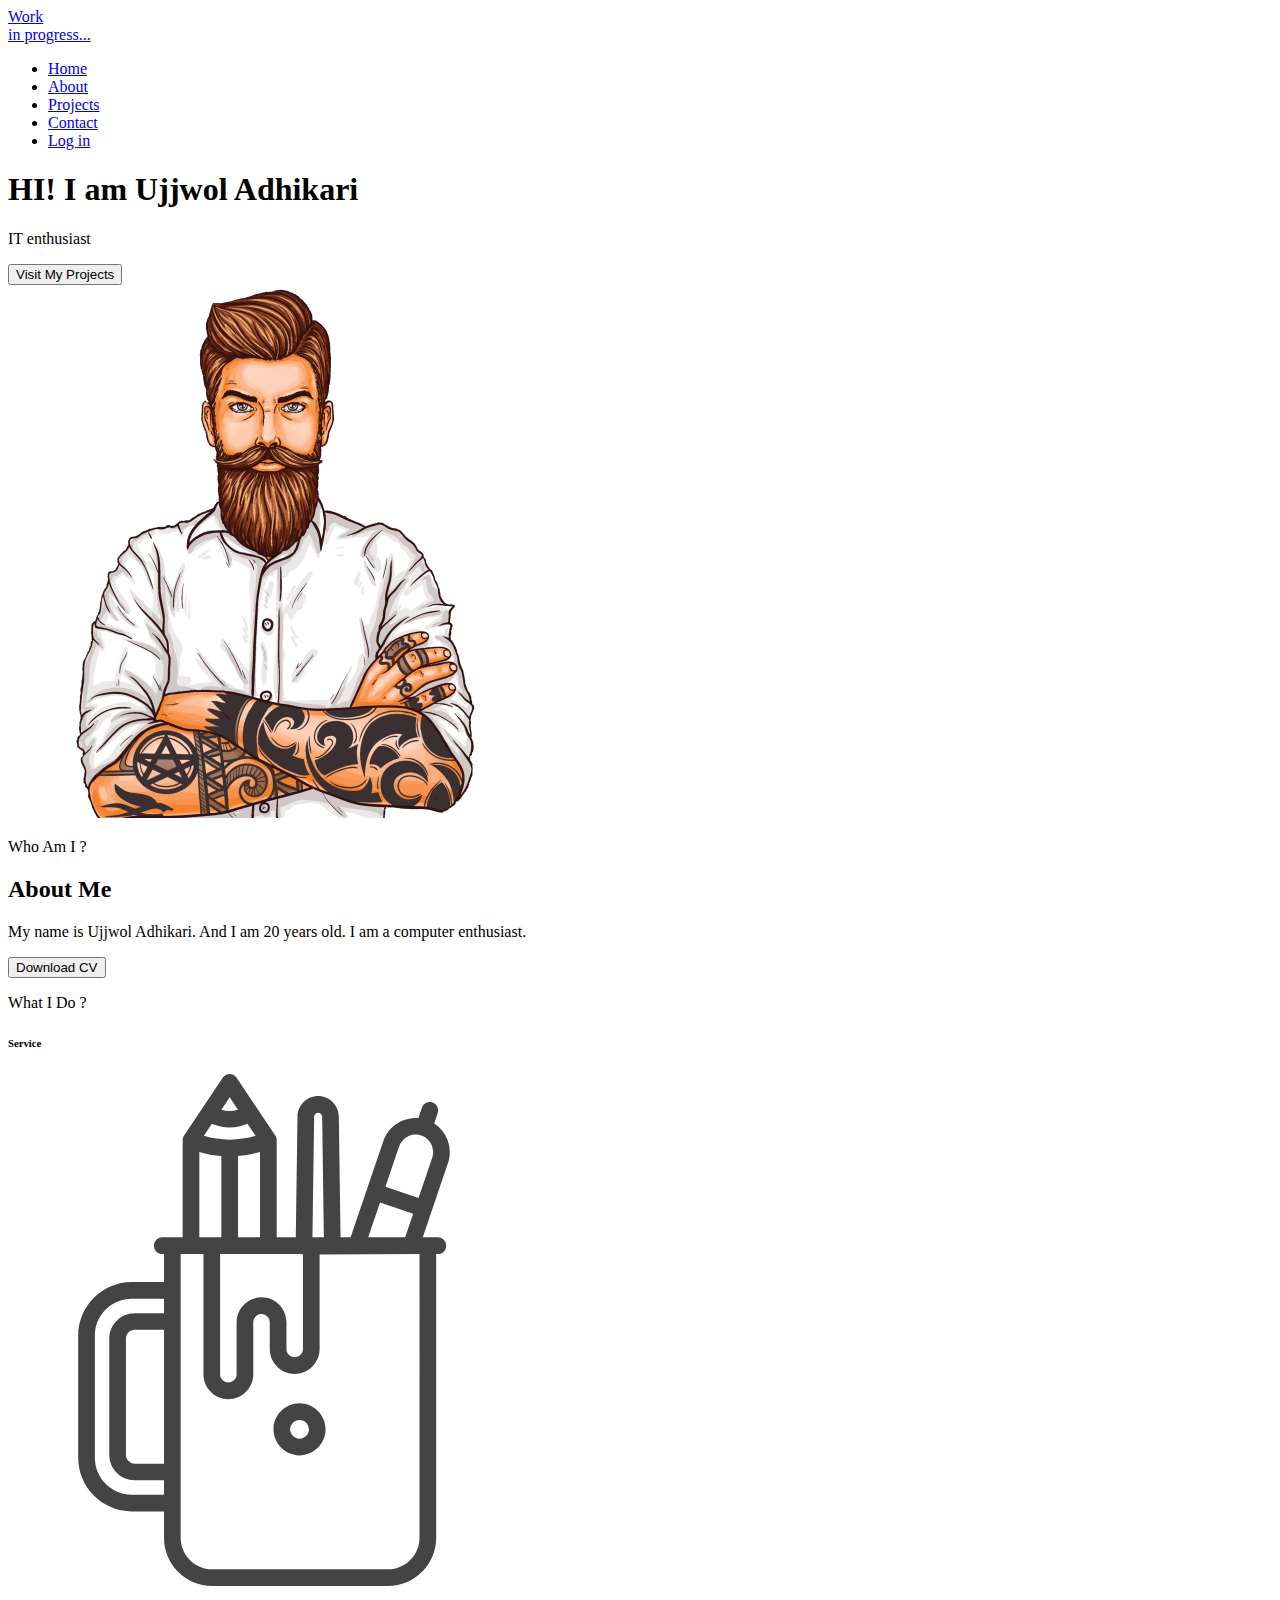
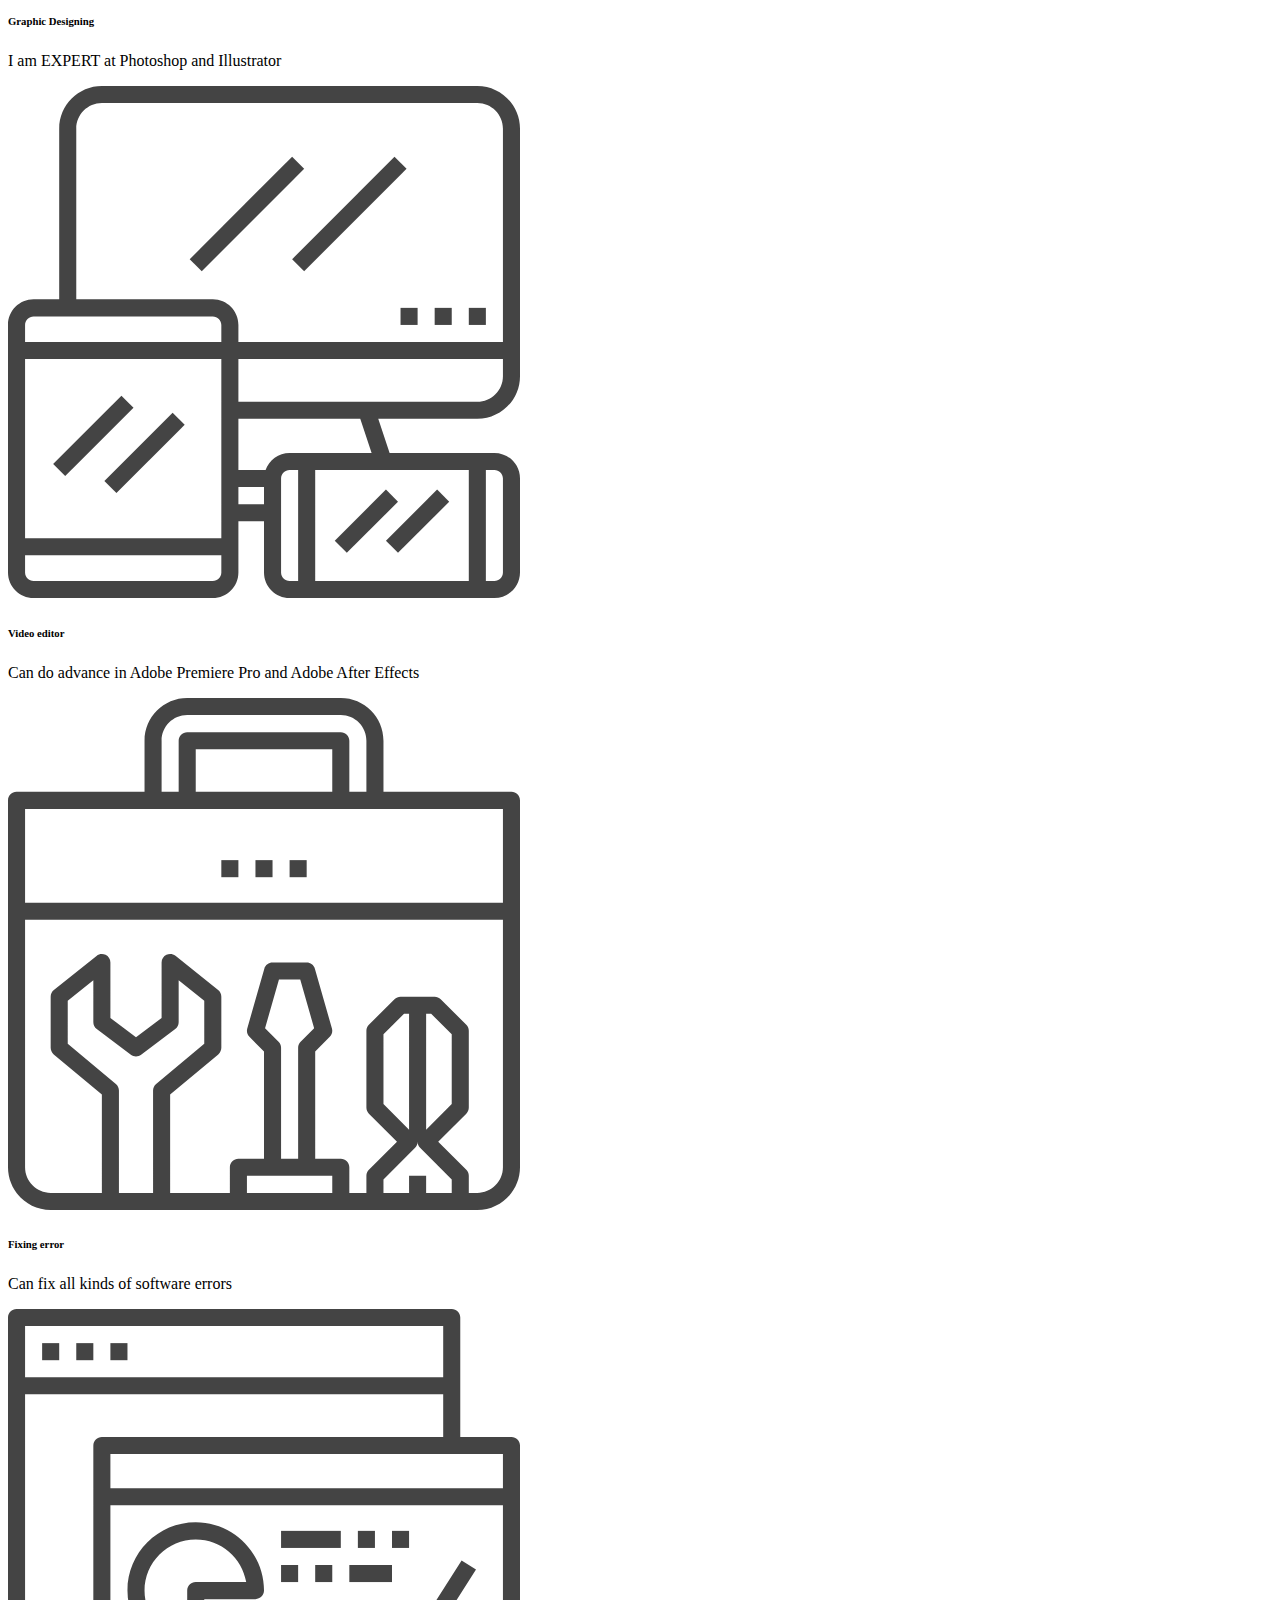
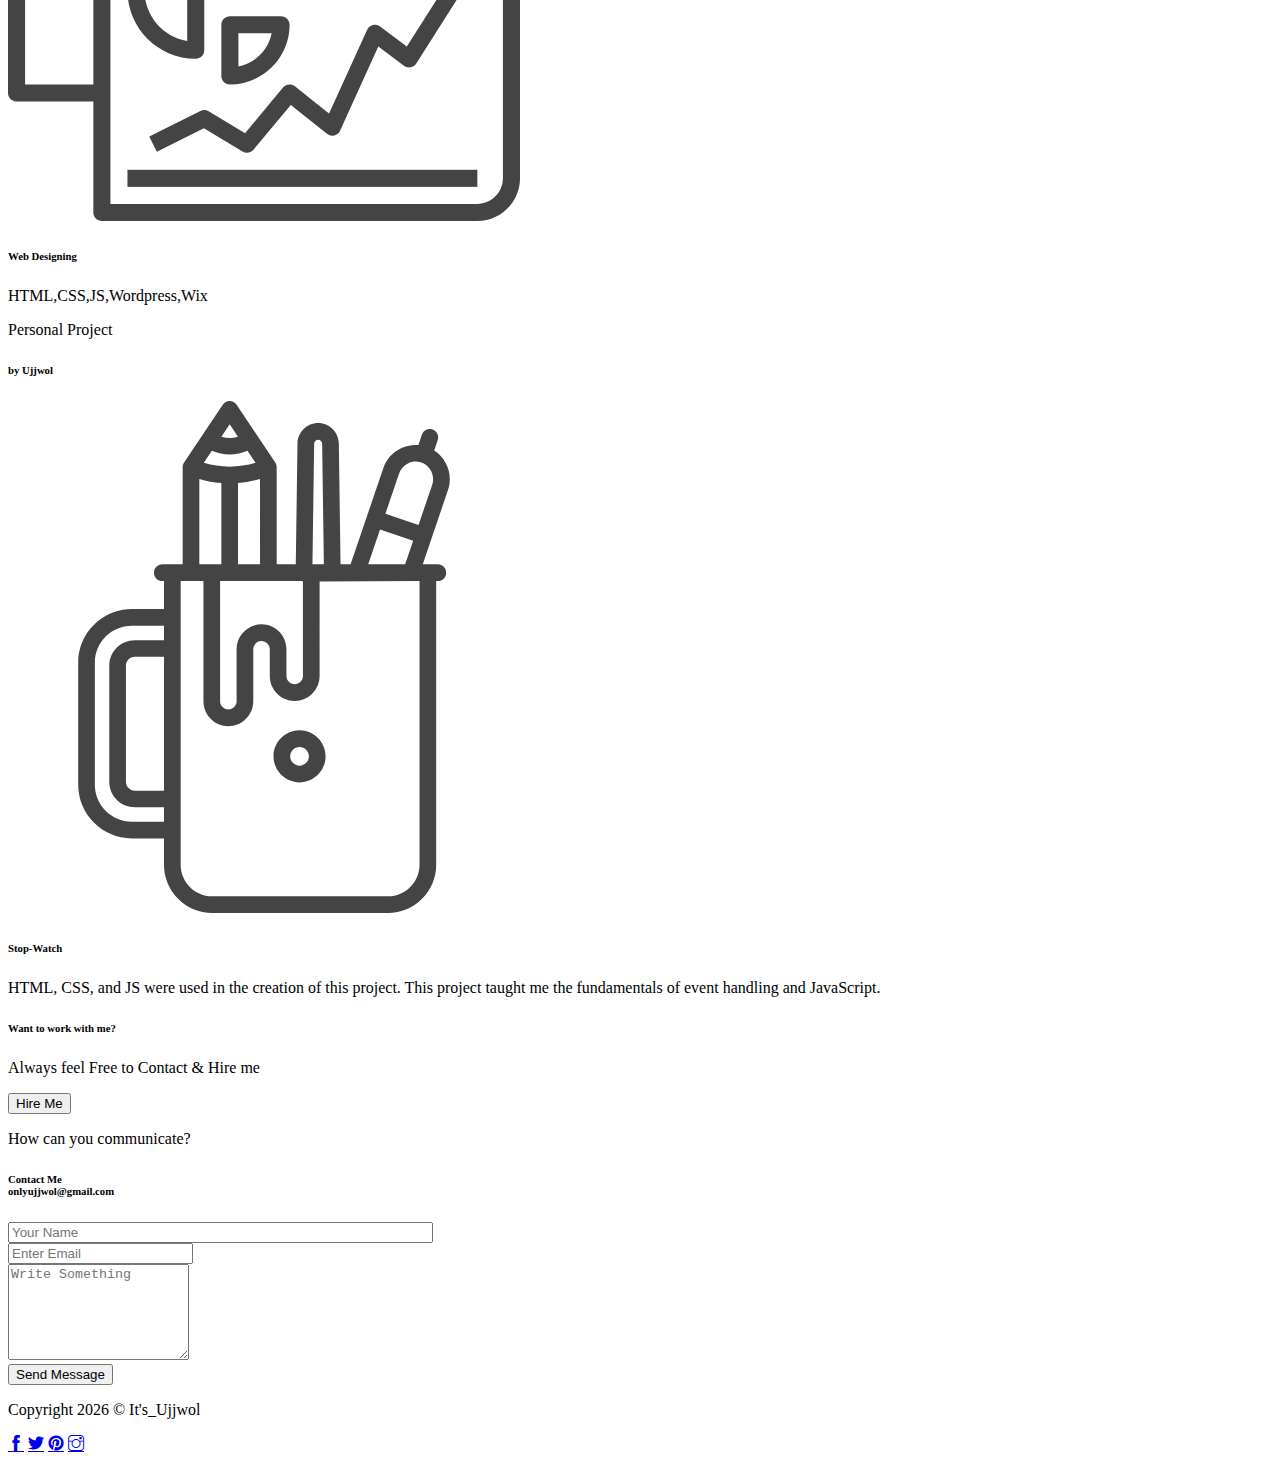
==== index.html @ f2ad693c "Update index.html" ====
<!DOCTYPE html>
<html lang="en">
<head>
	<meta charset="utf-8">
    <meta name="viewport" content="width=device-width, initial-scale=1, shrink-to-fit=no">
    <meta name="description" content="Ujjwol landing page.">
    <meta name="author" content="Devcrud">
	<link rel="icon" href="logo in round.png" type="image/icon type">

    <title>Ujjwol</title>
    <!-- font icons -->
    <link rel="stylesheet" href="assets/vendors/themify-icons/css/themify-icons.css"> 
    <!-- Bootstrap + Meyawo main styles -->
	<link rel="stylesheet" href="meyawo.css">
</head>
<body data-spy="scroll" data-target=".navbar" data-offset="40" id="home">

    <!-- Page Navbar -->
    <nav class="custom-navbar" data-spy="affix" data-offset-top="20">
        <div class="container">
            <a class="logo" href="#">Work <br>in progress...</a>         
            <ul class="nav">
                <li class="item">
                    <a class="link" href="#home">Home</a>
                </li>
                <li class="item">
                    <a class="link" href="#about">About</a>
                </li>
		       <li class="item">
                    <a class="link" href="#Projects">Projects</a>
                </li>
                <li class="item">
                    <a class="link" href="#contact">Contact</a>
                <li class="item">
                       <a href="login.html">Log in</a>
		        </li>
            </ul>
            <a href="javascript:void(0)" id="nav-toggle" class="hamburger hamburger--elastic">
                <div class="hamburger-box">
                  <div class="hamburger-inner"></div>
                </div>
            </a>
        </div>          
    </nav><!-- End of Page Navbar -->

    <!-- page header -->
    <header id="home" class="header">
        <div class="overlay"></div>
        <div class="header-content container">
            <h1 class="header-title">
                <span class="up">HI!</span>
                <span class="down">I am Ujjwol Adhikari</span>
            </h1>
            <p class="header-subtitle">IT enthusiast</p>            

            <button class="btn btn-primary">Visit My Projects</button>
        </div>              
    </header><!-- end of page header -->

    <!-- about section -->
    <section class="section pt-0" id="about">
        <!-- container -->
        <div class="container text-center">
            <!-- about wrapper -->
            <div class="about">
                <div class="about-img-holder">
                    <img src="assets/imgs/man.png" class="about-img" alt="Ujjwol">
                </div>
                <div class="about-caption">
                    <p class="section-subtitle">Who Am I ?</p>
                    <h2 class="section-title mb-3">About Me</h2>
                    <p>
                        My name is Ujjwol Adhikari. And I am 20 years old. I am a computer enthusiast.
                    </p>
			<a href="/cv.pdf" download> 
         <button class="btn-rounded btn btn-outline-primary mt-4"> 
              Download CV 
              </button> 
                </a> 
		</div>              
            </div><!-- end of about wrapper -->
        </div><!-- end of container -->
    </section> <!-- end of about section -->

    <!-- service section -->
    <section class="section" id="service">
        <div class="container text-center">
            <p class="section-subtitle">What I Do ?</p>
            <h6 class="section-title mb-6">Service</h6>
            <!-- row -->
            <div class="row">
                <div class="col-md-6 col-lg-3">
                    <div class="service-card">
                        <div class="body">
                            <img src="assets/imgs/pencil-case.svg" alt="Ujjwol" class="icon">
                            <h6 class="title">Graphic Designing</h6>
                            <p class="subtitle">I am EXPERT at Photoshop and Illustrator</p>
                        </div>
                    </div>
                </div>
                <div class="col-md-6 col-lg-3">
                    <div class="service-card">
                        <div class="body">
                            <img src="assets/imgs/responsive.svg" alt="Ujjwol" class="icon">
                            <h6 class="title">Video editor</h6>
                            <p class="subtitle">Can do advance in Adobe Premiere Pro and Adobe After Effects</p>
                        </div>
                    </div>
                </div>
                <div class="col-md-6 col-lg-3">
                    <div class="service-card">
                        <div class="body">
                            <img src="assets/imgs/toolbox.svg" alt="Ujjwol" class="icon">
                            <h6 class="title">Fixing error</h6>
                            <p class="subtitle">Can fix all kinds of software errors    </p>
                        </div>
                    </div>
                </div>
                <div class="col-md-6 col-lg-3">
                    <div class="service-card">
                        <div class="body">
                            <img src="assets/imgs/analytics.svg" alt="Ujjwol" class="icon">
                            <h6 class="title">Web Designing</h6>
                            <p class="subtitle">HTML,CSS,JS,Wordpress,Wix</p>
                        </div>
                    </div>
                </div>
            </div><!-- end of row -->
        </div>
    </section><!-- end of service section -->
    
    <!-- Project section -->
    <section class="section" id="service">
        <div class="container text-center">
            <p class="section-subtitle">Personal Project</p>
            <h6 class="section-title mb-6">by Ujjwol</h6>
            <!-- row -->
            <div class="row">
                <div class="col-md-6 col-lg-3">
                    <div class="service-card">
                        <div class="body">
                            <img src="assets/imgs/pencil-case.svg" alt="Ujjwol" class="icon">
                            <h6 class="title">Stop-Watch</h6>
                            <p class="subtitle">HTML, CSS, and JS were used in the creation of this project. This project taught me the fundamentals of event handling and JavaScript.</p>
                        </div>
                    </div>
                </div>
            </div><!-- end of row -->
        </div>
    </section><!-- end of service section -->
    


    <!-- section -->
    <section class="section-sm bg-primary">
        <!-- container -->
        <div class="container text-center text-sm-left">
            <!-- row -->
            <div class="row align-items-center">
                <div class="col-sm offset-md-1 mb-4 mb-md-0">
                    <h6 class="title text-light">Want to work with me?</h6>
                    <p class="m-0 text-light">Always feel Free to Contact & Hire me</p>
                </div>
                <div class="col-sm offset-sm-2 offset-md-3">
                    <button class="btn btn-lg my-font btn-light rounded">Hire Me</button>
                </div>
            </div> <!-- end of row -->
        </div> <!-- end of container -->
    </section> <!-- end of section -->

    <!-- contact section -->
    <section class="section" id="contact">
        <div class="container text-center">
            <p class="section-subtitle">How can you communicate?</p>
            <h6 class="section-title mb-5">Contact Me <br>onlyujjwol@gmail.com</h6>
            <!-- contact form -->
            <form action="" class="contact-form col-md-10 col-lg-8 m-auto">
                <div class="form-row">
                    <div class="form-group col-sm-6">
                        <input type="text" size="50" class="form-control" placeholder="Your Name" required>                 
                    </div>
                    <div class="form-group col-sm-6">
                        <input type="email" class="form-control" placeholder="Enter Email"requried>                 
                    </div>
                    <div class="form-group col-sm-12">
                        <textarea name="comment" id="comment" rows="6"   class="form-control" placeholder="Write Something"></textarea>
                    </div>
                    <div class="form-group col-sm-12 mt-3">
                        <input type="submit" value="Send Message" class="btn btn-outline-primary rounded">                  
                    </div>
                </div>  
            </form><!-- end of contact form -->
        </div><!-- end of container -->
    </section><!-- end of contact section -->

    <!-- footer -->
    <div class="container">
        <footer class="footer">       
            <p class="mb-0">Copyright <script>document.write(new Date().getFullYear())</script> &copy; <a>It's_Ujjwol</a></p>
            <div class="social-links text-right m-auto ml-sm-auto">
                <a href="https://www.facebook.com/ash.kachom.5/" class="link"><i class="ti-facebook"></i></a>
                <a href="https://twitter.com/OUjjwol" class="link"><i class="ti-twitter-alt"></i></a>
                <a href="https://www.pinterest.com/onlyujjwol/" class="link"><i class="ti-pinterest-alt"></i></a>
                <a href="https://www.instagram.com/its_ujjwol/" class="link"><i class="ti-instagram"></i></a>
            </div>
        </footer>
    </div> <!-- end of page footer -->
	
	<!-- core  -->
    <script src="assets/vendors/jquery/jquery-3.4.1.js"></script>
    <script src="assets/vendors/bootstrap/bootstrap.bundle.js"></script>

    <!-- bootstrap 3 affix -->
	<script src="assets/vendors/bootstrap/bootstrap.affix.js"></script>

    <!-- Meyawo js -->
    <script src="assets/js/meyawo.js"></script>

</body>
</html>
---- assets/vendors/themify-icons/css/themify-icons.css ----
@font-face {
	font-family: 'themify';
	src:url("../fonts/themify.eot?-fvbane");
	src:url("../fonts/themify.eot?#iefix-fvbane") format("embedded-opentype"),
		url("../fonts/themify.woff?-fvbane") format("woff"),
		url("../fonts/themify.ttf?-fvbane") format("truetype"),
		url("../fonts/themify.svg?-fvbane#themify") format("svg");
	font-weight: normal;
	font-style: normal;
}

[class^="ti-"], [class*=" ti-"] {
	font-family: 'themify';
	speak: none;
	font-style: normal;
	font-weight: normal;
	font-variant: normal;
	text-transform: none;
	line-height: 1;

	/* Better Font Rendering =========== */
	-webkit-font-smoothing: antialiased;
	-moz-osx-font-smoothing: grayscale;
}

.ti-wand:before {
	content: "\e600";
}
.ti-volume:before {
	content: "\e601";
}
.ti-user:before {
	content: "\e602";
}
.ti-unlock:before {
	content: "\e603";
}
.ti-unlink:before {
	content: "\e604";
}
.ti-trash:before {
	content: "\e605";
}
.ti-thought:before {
	content: "\e606";
}
.ti-target:before {
	content: "\e607";
}
.ti-tag:before {
	content: "\e608";
}
.ti-tablet:before {
	content: "\e609";
}
.ti-star:before {
	content: "\e60a";
}
.ti-spray:before {
	content: "\e60b";
}
.ti-signal:before {
	content: "\e60c";
}
.ti-shopping-cart:before {
	content: "\e60d";
}
.ti-shopping-cart-full:before {
	content: "\e60e";
}
.ti-settings:before {
	content: "\e60f";
}
.ti-search:before {
	content: "\e610";
}
.ti-zoom-in:before {
	content: "\e611";
}
.ti-zoom-out:before {
	content: "\e612";
}
.ti-cut:before {
	content: "\e613";
}
.ti-ruler:before {
	content: "\e614";
}
.ti-ruler-pencil:before {
	content: "\e615";
}
.ti-ruler-alt:before {
	content: "\e616";
}
.ti-bookmark:before {
	content: "\e617";
}
.ti-bookmark-alt:before {
	content: "\e618";
}
.ti-reload:before {
	content: "\e619";
}
.ti-plus:before {
	content: "\e61a";
}
.ti-pin:before {
	content: "\e61b";
}
.ti-pencil:before {
	content: "\e61c";
}
.ti-pencil-alt:before {
	content: "\e61d";
}
.ti-paint-roller:before {
	content: "\e61e";
}
.ti-paint-bucket:before {
	content: "\e61f";
}
.ti-na:before {
	content: "\e620";
}
.ti-mobile:before {
	content: "\e621";
}
.ti-minus:before {
	content: "\e622";
}
.ti-medall:before {
	content: "\e623";
}
.ti-medall-alt:before {
	content: "\e624";
}
.ti-marker:before {
	content: "\e625";
}
.ti-marker-alt:before {
	content: "\e626";
}
.ti-arrow-up:before {
	content: "\e627";
}
.ti-arrow-right:before {
	content: "\e628";
}
.ti-arrow-left:before {
	content: "\e629";
}
.ti-arrow-down:before {
	content: "\e62a";
}
.ti-lock:before {
	content: "\e62b";
}
.ti-location-arrow:before {
	content: "\e62c";
}
.ti-link:before {
	content: "\e62d";
}
.ti-layout:before {
	content: "\e62e";
}
.ti-layers:before {
	content: "\e62f";
}
.ti-layers-alt:before {
	content: "\e630";
}
.ti-key:before {
	content: "\e631";
}
.ti-import:before {
	content: "\e632";
}
.ti-image:before {
	content: "\e633";
}
.ti-heart:before {
	content: "\e634";
}
.ti-heart-broken:before {
	content: "\e635";
}
.ti-hand-stop:before {
	content: "\e636";
}
.ti-hand-open:before {
	content: "\e637";
}
.ti-hand-drag:before {
	content: "\e638";
}
.ti-folder:before {
	content: "\e639";
}
.ti-flag:before {
	content: "\e63a";
}
.ti-flag-alt:before {
	content: "\e63b";
}
.ti-flag-alt-2:before {
	content: "\e63c";
}
.ti-eye:before {
	content: "\e63d";
}
.ti-export:before {
	content: "\e63e";
}
.ti-exchange-vertical:before {
	content: "\e63f";
}
.ti-desktop:before {
	content: "\e640";
}
.ti-cup:before {
	content: "\e641";
}
.ti-crown:before {
	content: "\e642";
}
.ti-comments:before {
	content: "\e643";
}
.ti-comment:before {
	content: "\e644";
}
.ti-comment-alt:before {
	content: "\e645";
}
.ti-close:before {
	content: "\e646";
}
.ti-clip:before {
	content: "\e647";
}
.ti-angle-up:before {
	content: "\e648";
}
.ti-angle-right:before {
	content: "\e649";
}
.ti-angle-left:before {
	content: "\e64a";
}
.ti-angle-down:before {
	content: "\e64b";
}
.ti-check:before {
	content: "\e64c";
}
.ti-check-box:before {
	content: "\e64d";
}
.ti-camera:before {
	content: "\e64e";
}
.ti-announcement:before {
	content: "\e64f";
}
.ti-brush:before {
	content: "\e650";
}
.ti-briefcase:before {
	content: "\e651";
}
.ti-bolt:before {
	content: "\e652";
}
.ti-bolt-alt:before {
	content: "\e653";
}
.ti-blackboard:before {
	content: "\e654";
}
.ti-bag:before {
	content: "\e655";
}
.ti-move:before {
	content: "\e656";
}
.ti-arrows-vertical:before {
	content: "\e657";
}
.ti-arrows-horizontal:before {
	content: "\e658";
}
.ti-fullscreen:before {
	content: "\e659";
}
.ti-arrow-top-right:before {
	content: "\e65a";
}
.ti-arrow-top-left:before {
	content: "\e65b";
}
.ti-arrow-circle-up:before {
	content: "\e65c";
}
.ti-arrow-circle-right:before {
	content: "\e65d";
}
.ti-arrow-circle-left:before {
	content: "\e65e";
}
.ti-arrow-circle-down:before {
	content: "\e65f";
}
.ti-angle-double-up:before {
	content: "\e660";
}
.ti-angle-double-right:before {
	content: "\e661";
}
.ti-angle-double-left:before {
	content: "\e662";
}
.ti-angle-double-down:before {
	content: "\e663";
}
.ti-zip:before {
	content: "\e664";
}
.ti-world:before {
	content: "\e665";
}
.ti-wheelchair:before {
	content: "\e666";
}
.ti-view-list:before {
	content: "\e667";
}
.ti-view-list-alt:before {
	content: "\e668";
}
.ti-view-grid:before {
	content: "\e669";
}
.ti-uppercase:before {
	content: "\e66a";
}
.ti-upload:before {
	content: "\e66b";
}
.ti-underline:before {
	content: "\e66c";
}
.ti-truck:before {
	content: "\e66d";
}
.ti-timer:before {
	content: "\e66e";
}
.ti-ticket:before {
	content: "\e66f";
}
.ti-thumb-up:before {
	content: "\e670";
}
.ti-thumb-down:before {
	content: "\e671";
}
.ti-text:before {
	content: "\e672";
}
.ti-stats-up:before {
	content: "\e673";
}
.ti-stats-down:before {
	content: "\e674";
}
.ti-split-v:before {
	content: "\e675";
}
.ti-split-h:before {
	content: "\e676";
}
.ti-smallcap:before {
	content: "\e677";
}
.ti-shine:before {
	content: "\e678";
}
.ti-shift-right:before {
	content: "\e679";
}
.ti-shift-left:before {
	content: "\e67a";
}
.ti-shield:before {
	content: "\e67b";
}
.ti-notepad:before {
	content: "\e67c";
}
.ti-server:before {
	content: "\e67d";
}
.ti-quote-right:before {
	content: "\e67e";
}
.ti-quote-left:before {
	content: "\e67f";
}
.ti-pulse:before {
	content: "\e680";
}
.ti-printer:before {
	content: "\e681";
}
.ti-power-off:before {
	content: "\e682";
}
.ti-plug:before {
	content: "\e683";
}
.ti-pie-chart:before {
	content: "\e684";
}
.ti-paragraph:before {
	content: "\e685";
}
.ti-panel:before {
	content: "\e686";
}
.ti-package:before {
	content: "\e687";
}
.ti-music:before {
	content: "\e688";
}
.ti-music-alt:before {
	content: "\e689";
}
.ti-mouse:before {
	content: "\e68a";
}
.ti-mouse-alt:before {
	content: "\e68b";
}
.ti-money:before {
	content: "\e68c";
}
.ti-microphone:before {
	content: "\e68d";
}
.ti-menu:before {
	content: "\e68e";
}
.ti-menu-alt:before {
	content: "\e68f";
}
.ti-map:before {
	content: "\e690";
}
.ti-map-alt:before {
	content: "\e691";
}
.ti-loop:before {
	content: "\e692";
}
.ti-location-pin:before {
	content: "\e693";
}
.ti-list:before {
	content: "\e694";
}
.ti-light-bulb:before {
	content: "\e695";
}
.ti-Italic:before {
	content: "\e696";
}
.ti-info:before {
	content: "\e697";
}
.ti-infinite:before {
	content: "\e698";
}
.ti-id-badge:before {
	content: "\e699";
}
.ti-hummer:before {
	content: "\e69a";
}
.ti-home:before {
	content: "\e69b";
}
.ti-help:before {
	content: "\e69c";
}
.ti-headphone:before {
	content: "\e69d";
}
.ti-harddrives:before {
	content: "\e69e";
}
.ti-harddrive:before {
	content: "\e69f";
}
.ti-gift:before {
	content: "\e6a0";
}
.ti-game:before {
	content: "\e6a1";
}
.ti-filter:before {
	content: "\e6a2";
}
.ti-files:before {
	content: "\e6a3";
}
.ti-file:before {
	content: "\e6a4";
}
.ti-eraser:before {
	content: "\e6a5";
}
.ti-envelope:before {
	content: "\e6a6";
}
.ti-download:before {
	content: "\e6a7";
}
.ti-direction:before {
	content: "\e6a8";
}
.ti-direction-alt:before {
	content: "\e6a9";
}
.ti-dashboard:before {
	content: "\e6aa";
}
.ti-control-stop:before {
	content: "\e6ab";
}
.ti-control-shuffle:before {
	content: "\e6ac";
}
.ti-control-play:before {
	content: "\e6ad";
}
.ti-control-pause:before {
	content: "\e6ae";
}
.ti-control-forward:before {
	content: "\e6af";
}
.ti-control-backward:before {
	content: "\e6b0";
}
.ti-cloud:before {
	content: "\e6b1";
}
.ti-cloud-up:before {
	content: "\e6b2";
}
.ti-cloud-down:before {
	content: "\e6b3";
}
.ti-clipboard:before {
	content: "\e6b4";
}
.ti-car:before {
	content: "\e6b5";
}
.ti-calendar:before {
	content: "\e6b6";
}
.ti-book:before {
	content: "\e6b7";
}
.ti-bell:before {
	content: "\e6b8";
}
.ti-basketball:before {
	content: "\e6b9";
}
.ti-bar-chart:before {
	content: "\e6ba";
}
.ti-bar-chart-alt:before {
	content: "\e6bb";
}
.ti-back-right:before {
	content: "\e6bc";
}
.ti-back-left:before {
	content: "\e6bd";
}
.ti-arrows-corner:before {
	content: "\e6be";
}
.ti-archive:before {
	content: "\e6bf";
}
.ti-anchor:before {
	content: "\e6c0";
}
.ti-align-right:before {
	content: "\e6c1";
}
.ti-align-left:before {
	content: "\e6c2";
}
.ti-align-justify:before {
	content: "\e6c3";
}
.ti-align-center:before {
	content: "\e6c4";
}
.ti-alert:before {
	content: "\e6c5";
}
.ti-alarm-clock:before {
	content: "\e6c6";
}
.ti-agenda:before {
	content: "\e6c7";
}
.ti-write:before {
	content: "\e6c8";
}
.ti-window:before {
	content: "\e6c9";
}
.ti-widgetized:before {
	content: "\e6ca";
}
.ti-widget:before {
	content: "\e6cb";
}
.ti-widget-alt:before {
	content: "\e6cc";
}
.ti-wallet:before {
	content: "\e6cd";
}
.ti-video-clapper:before {
	content: "\e6ce";
}
.ti-video-camera:before {
	content: "\e6cf";
}
.ti-vector:before {
	content: "\e6d0";
}
.ti-themify-logo:before {
	content: "\e6d1";
}
.ti-themify-favicon:before {
	content: "\e6d2";
}
.ti-themify-favicon-alt:before {
	content: "\e6d3";
}
.ti-support:before {
	content: "\e6d4";
}
.ti-stamp:before {
	content: "\e6d5";
}
.ti-split-v-alt:before {
	content: "\e6d6";
}
.ti-slice:before {
	content: "\e6d7";
}
.ti-shortcode:before {
	content: "\e6d8";
}
.ti-shift-right-alt:before {
	content: "\e6d9";
}
.ti-shift-left-alt:before {
	content: "\e6da";
}
.ti-ruler-alt-2:before {
	content: "\e6db";
}
.ti-receipt:before {
	content: "\e6dc";
}
.ti-pin2:before {
	content: "\e6dd";
}
.ti-pin-alt:before {
	content: "\e6de";
}
.ti-pencil-alt2:before {
	content: "\e6df";
}
.ti-palette:before {
	content: "\e6e0";
}
.ti-more:before {
	content: "\e6e1";
}
.ti-more-alt:before {
	content: "\e6e2";
}
.ti-microphone-alt:before {
	content: "\e6e3";
}
.ti-magnet:before {
	content: "\e6e4";
}
.ti-line-double:before {
	content: "\e6e5";
}
.ti-line-dotted:before {
	content: "\e6e6";
}
.ti-line-dashed:before {
	content: "\e6e7";
}
.ti-layout-width-full:before {
	content: "\e6e8";
}
.ti-layout-width-default:before {
	content: "\e6e9";
}
.ti-layout-width-default-alt:before {
	content: "\e6ea";
}
.ti-layout-tab:before {
	content: "\e6eb";
}
.ti-layout-tab-window:before {
	content: "\e6ec";
}
.ti-layout-tab-v:before {
	content: "\e6ed";
}
.ti-layout-tab-min:before {
	content: "\e6ee";
}
.ti-layout-slider:before {
	content: "\e6ef";
}
.ti-layout-slider-alt:before {
	content: "\e6f0";
}
.ti-layout-sidebar-right:before {
	content: "\e6f1";
}
.ti-layout-sidebar-none:before {
	content: "\e6f2";
}
.ti-layout-sidebar-left:before {
	content: "\e6f3";
}
.ti-layout-placeholder:before {
	content: "\e6f4";
}
.ti-layout-menu:before {
	content: "\e6f5";
}
.ti-layout-menu-v:before {
	content: "\e6f6";
}
.ti-layout-menu-separated:before {
	content: "\e6f7";
}
.ti-layout-menu-full:before {
	content: "\e6f8";
}
.ti-layout-media-right-alt:before {
	content: "\e6f9";
}
.ti-layout-media-right:before {
	content: "\e6fa";
}
.ti-layout-media-overlay:before {
	content: "\e6fb";
}
.ti-layout-media-overlay-alt:before {
	content: "\e6fc";
}
.ti-layout-media-overlay-alt-2:before {
	content: "\e6fd";
}
.ti-layout-media-left-alt:before {
	content: "\e6fe";
}
.ti-layout-media-left:before {
	content: "\e6ff";
}
.ti-layout-media-center-alt:before {
	content: "\e700";
}
.ti-layout-media-center:before {
	content: "\e701";
}
.ti-layout-list-thumb:before {
	content: "\e702";
}
.ti-layout-list-thumb-alt:before {
	content: "\e703";
}
.ti-layout-list-post:before {
	content: "\e704";
}
.ti-layout-list-large-image:before {
	content: "\e705";
}
.ti-layout-line-solid:before {
	content: "\e706";
}
.ti-layout-grid4:before {
	content: "\e707";
}
.ti-layout-grid3:before {
	content: "\e708";
}
.ti-layout-grid2:before {
	content: "\e709";
}
.ti-layout-grid2-thumb:before {
	content: "\e70a";
}
.ti-layout-cta-right:before {
	content: "\e70b";
}
.ti-layout-cta-left:before {
	content: "\e70c";
}
.ti-layout-cta-center:before {
	content: "\e70d";
}
.ti-layout-cta-btn-right:before {
	content: "\e70e";
}
.ti-layout-cta-btn-left:before {
	content: "\e70f";
}
.ti-layout-column4:before {
	content: "\e710";
}
.ti-layout-column3:before {
	content: "\e711";
}
.ti-layout-column2:before {
	content: "\e712";
}
.ti-layout-accordion-separated:before {
	content: "\e713";
}
.ti-layout-accordion-merged:before {
	content: "\e714";
}
.ti-layout-accordion-list:before {
	content: "\e715";
}
.ti-ink-pen:before {
	content: "\e716";
}
.ti-info-alt:before {
	content: "\e717";
}
.ti-help-alt:before {
	content: "\e718";
}
.ti-headphone-alt:before {
	content: "\e719";
}
.ti-hand-point-up:before {
	content: "\e71a";
}
.ti-hand-point-right:before {
	content: "\e71b";
}
.ti-hand-point-left:before {
	content: "\e71c";
}
.ti-hand-point-down:before {
	content: "\e71d";
}
.ti-gallery:before {
	content: "\e71e";
}
.ti-face-smile:before {
	content: "\e71f";
}
.ti-face-sad:before {
	content: "\e720";
}
.ti-credit-card:before {
	content: "\e721";
}
.ti-control-skip-forward:before {
	content: "\e722";
}
.ti-control-skip-backward:before {
	content: "\e723";
}
.ti-control-record:before {
	content: "\e724";
}
.ti-control-eject:before {
	content: "\e725";
}
.ti-comments-smiley:before {
	content: "\e726";
}
.ti-brush-alt:before {
	content: "\e727";
}
.ti-youtube:before {
	content: "\e728";
}
.ti-vimeo:before {
	content: "\e729";
}
.ti-twitter:before {
	content: "\e72a";
}
.ti-time:before {
	content: "\e72b";
}
.ti-tumblr:before {
	content: "\e72c";
}
.ti-skype:before {
	content: "\e72d";
}
.ti-share:before {
	content: "\e72e";
}
.ti-share-alt:before {
	content: "\e72f";
}
.ti-rocket:before {
	content: "\e730";
}
.ti-pinterest:before {
	content: "\e731";
}
.ti-new-window:before {
	content: "\e732";
}
.ti-microsoft:before {
	content: "\e733";
}
.ti-list-ol:before {
	content: "\e734";
}
.ti-linkedin:before {
	content: "\e735";
}
.ti-layout-sidebar-2:before {
	content: "\e736";
}
.ti-layout-grid4-alt:before {
	content: "\e737";
}
.ti-layout-grid3-alt:before {
	content: "\e738";
}
.ti-layout-grid2-alt:before {
	content: "\e739";
}
.ti-layout-column4-alt:before {
	content: "\e73a";
}
.ti-layout-column3-alt:before {
	content: "\e73b";
}
.ti-layout-column2-alt:before {
	content: "\e73c";
}
.ti-instagram:before {
	content: "\e73d";
}
.ti-google:before {
	content: "\e73e";
}
.ti-github:before {
	content: "\e73f";
}
.ti-flickr:before {
	content: "\e740";
}
.ti-facebook:before {
	content: "\e741";
}
.ti-dropbox:before {
	content: "\e742";
}
.ti-dribbble:before {
	content: "\e743";
}
.ti-apple:before {
	content: "\e744";
}
.ti-android:before {
	content: "\e745";
}
.ti-save:before {
	content: "\e746";
}
.ti-save-alt:before {
	content: "\e747";
}
.ti-yahoo:before {
	content: "\e748";
}
.ti-wordpress:before {
	content: "\e749";
}
.ti-vimeo-alt:before {
	content: "\e74a";
}
.ti-twitter-alt:before {
	content: "\e74b";
}
.ti-tumblr-alt:before {
	content: "\e74c";
}
.ti-trello:before {
	content: "\e74d";
}
.ti-stack-overflow:before {
	content: "\e74e";
}
.ti-soundcloud:before {
	content: "\e74f";
}
.ti-sharethis:before {
	content: "\e750";
}
.ti-sharethis-alt:before {
	content: "\e751";
}
.ti-reddit:before {
	content: "\e752";
}
.ti-pinterest-alt:before {
	content: "\e753";
}
.ti-microsoft-alt:before {
	content: "\e754";
}
.ti-linux:before {
	content: "\e755";
}
.ti-jsfiddle:before {
	content: "\e756";
}
.ti-joomla:before {
	content: "\e757";
}
.ti-html5:before {
	content: "\e758";
}
.ti-flickr-alt:before {
	content: "\e759";
}
.ti-email:before {
	content: "\e75a";
}
.ti-drupal:before {
	content: "\e75b";
}
.ti-dropbox-alt:before {
	content: "\e75c";
}
.ti-css3:before {
	content: "\e75d";
}
.ti-rss:before {
	content: "\e75e";
}
.ti-rss-alt:before {
	content: "\e75f";
}
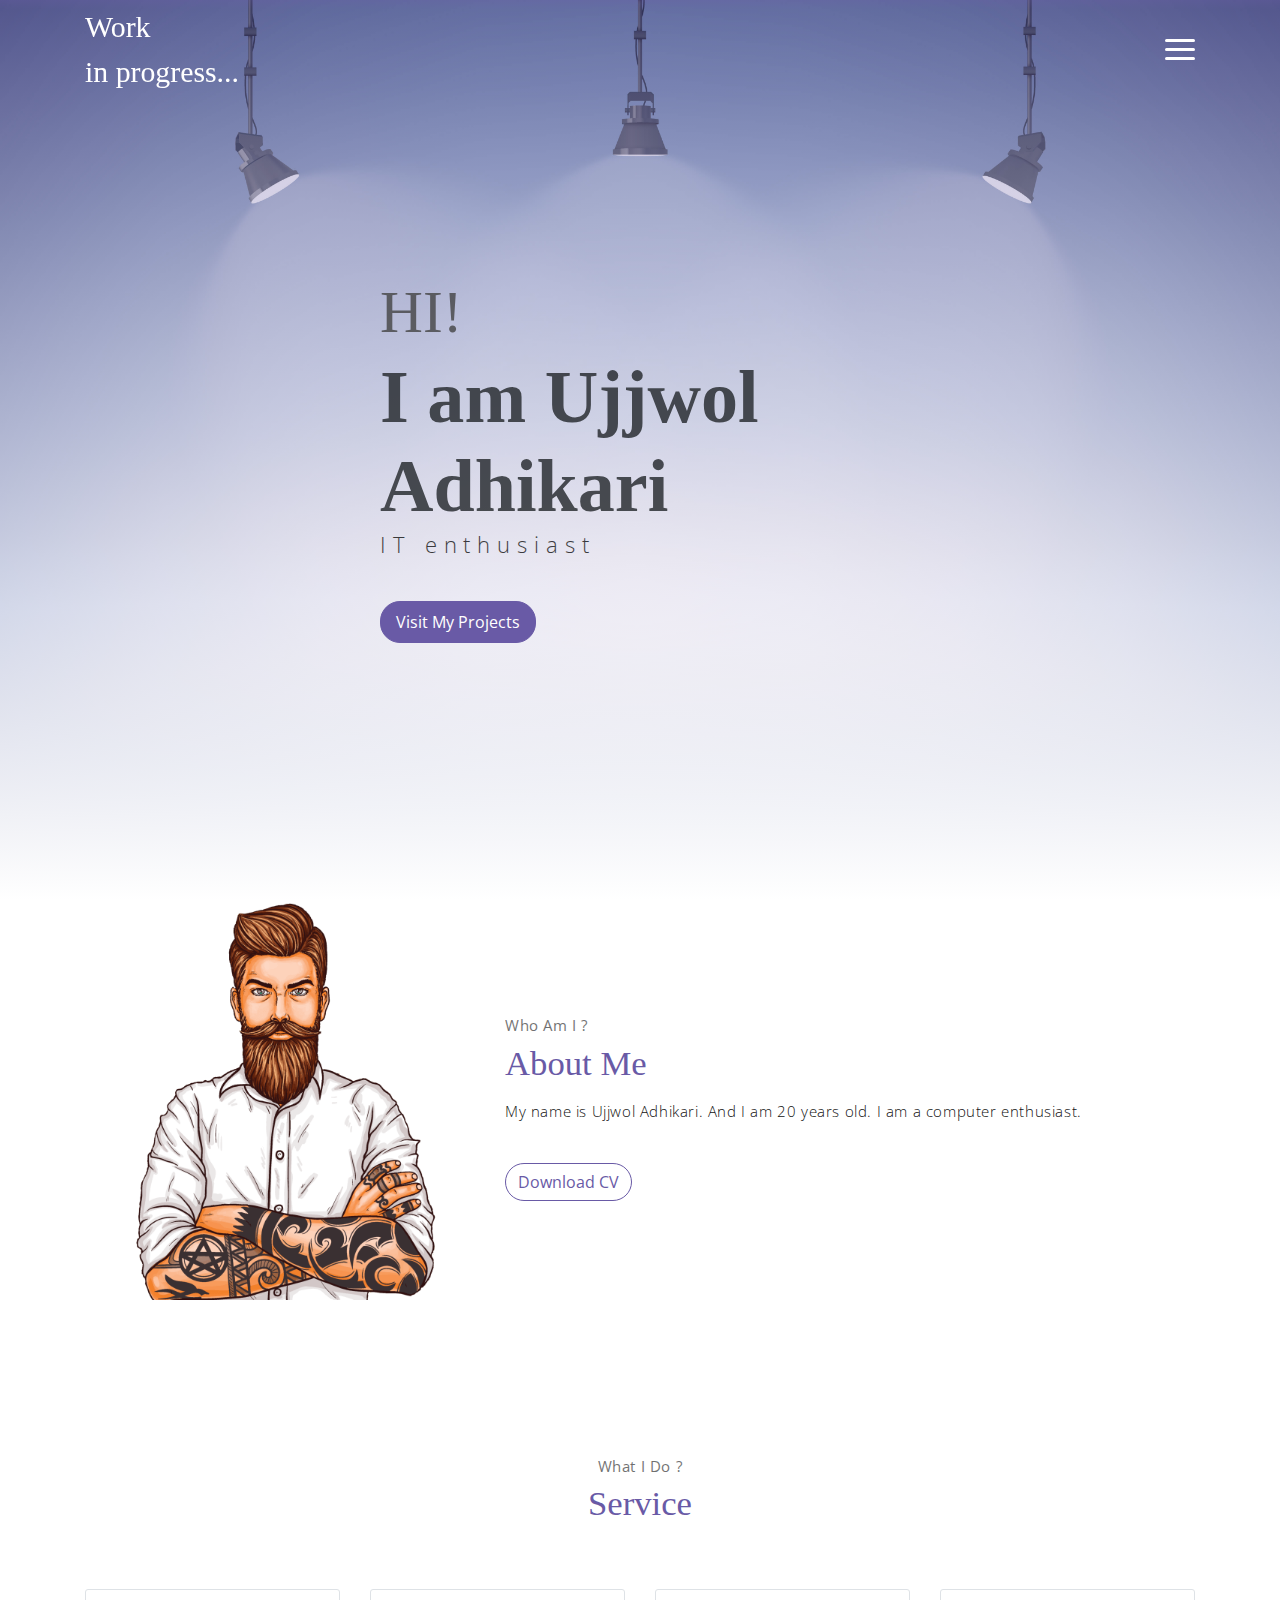
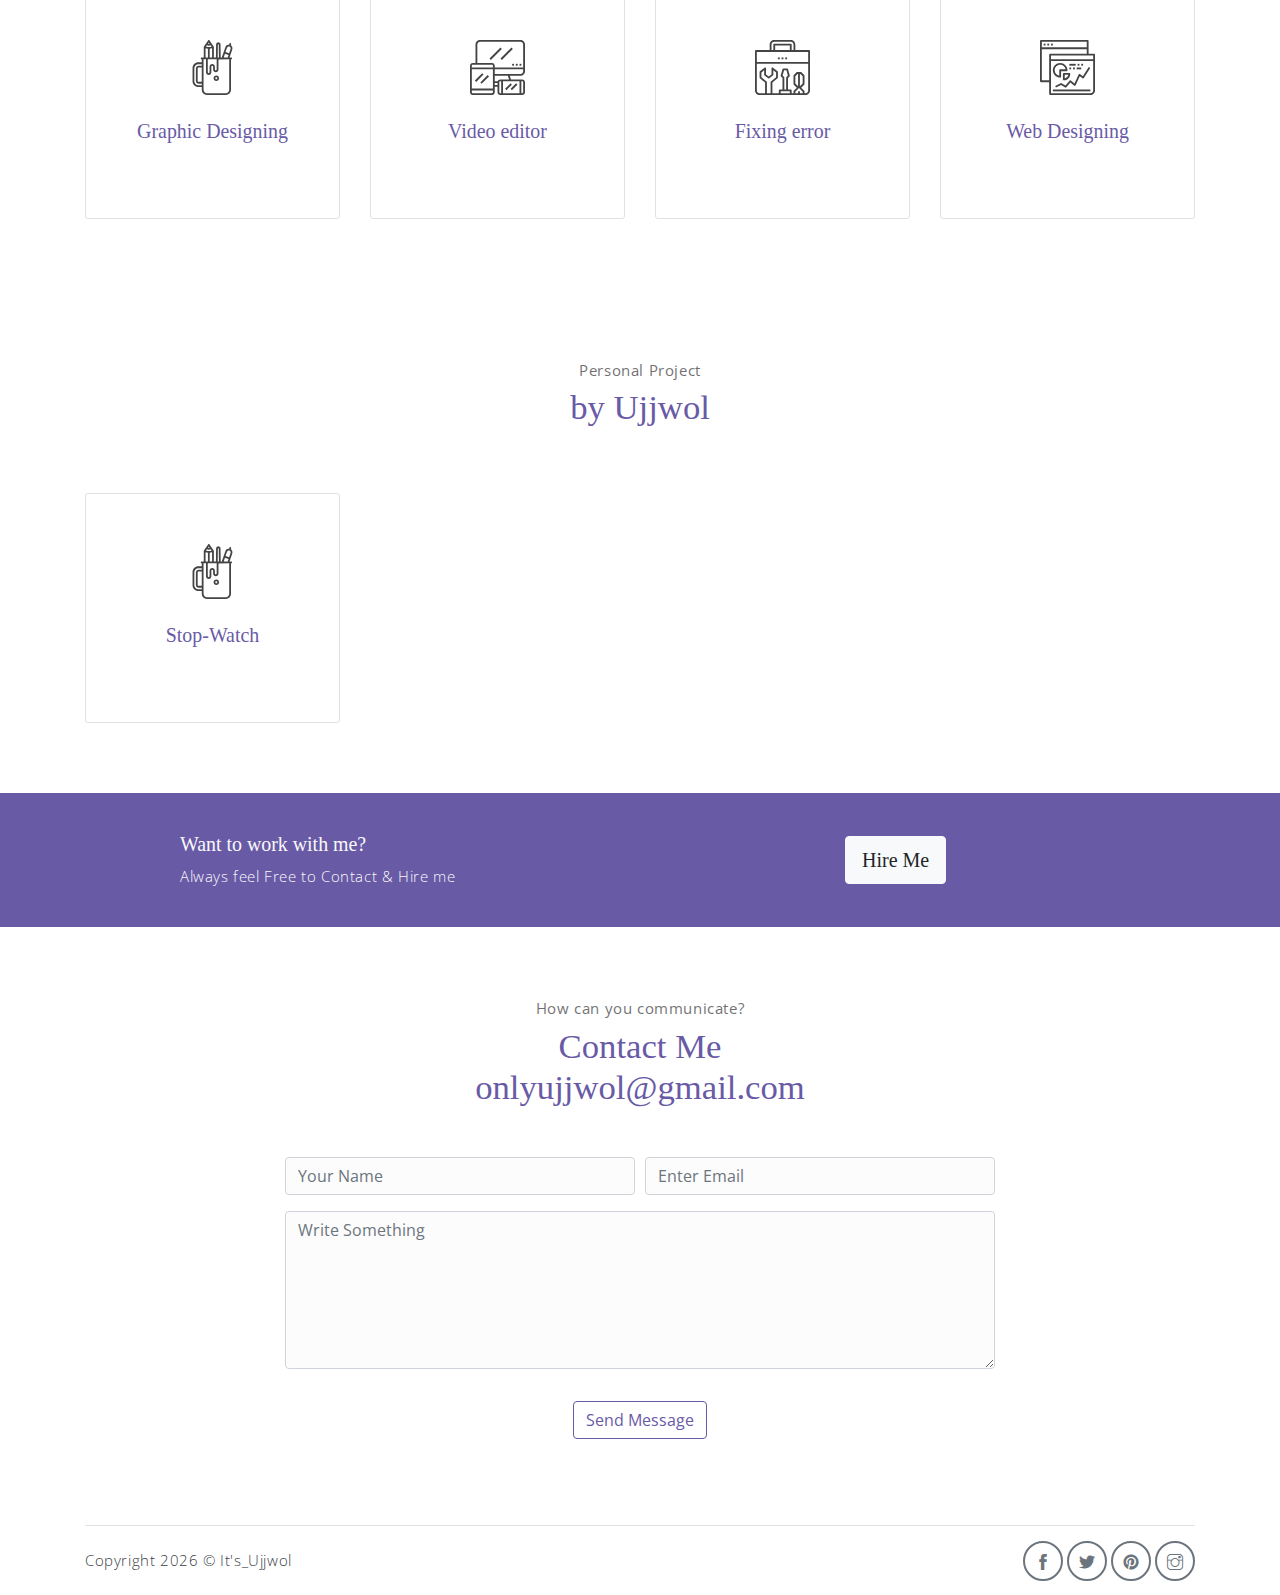
==== commit 6d918d0f: "Update index.html" ====
--- a/index.html
+++ b/index.html
@@ -11,7 +11,7 @@
     <!-- font icons -->
     <link rel="stylesheet" href="assets/vendors/themify-icons/css/themify-icons.css"> 
     <!-- Bootstrap + Meyawo main styles -->
-	<link rel="stylesheet" href="meyawo.css">
+	<link rel="stylesheet" href="assets/css/meyawo.css">
 </head>
 <body data-spy="scroll" data-target=".navbar" data-offset="40" id="home">
 
--- a/assets/css/meyawo.css
+++ b/assets/css/meyawo.css
@@ -0,0 +1,12222 @@
+@charset "UTF-8";
+
+@import url("https://fonts.googleapis.com/css?family=Baloo+Paaji|Open+Sans:300,300i,400,400i,600,600i,700,700i");
+:root {
+  --blue: #1e549f;
+  --indigo: #695aa6;
+  --purple: #6f42c1;
+  --pink: #e83e8c;
+  --red: #ec185d;
+  --orange: #ff6d02;
+  --yellow: #ffc107;
+  --green: #1bb74f;
+  --teal: #20c997;
+  --cyan: #17a2b8;
+  --white: #fff;
+  --gray: #6c757d;
+  --gray-dark: #393e46;
+  --primary: #695aa6;
+  --secondary: #393e46;
+  --success: #1bb74f;
+  --info: #17a2b8;
+  --warning: #ff6d02;
+  --danger: #ec185d;
+  --light: #f8f9fa;
+  --dark: #212529;
+  --breakpoint-xs: 0;
+  --breakpoint-sm: 576px;
+  --breakpoint-md: 768px;
+  --breakpoint-lg: 992px;
+  --breakpoint-xl: 1200px;
+  --font-family-sans-serif: "Open Sans", sans-serif;
+  --font-family-monospace: SFMono-Regular, Menlo, Monaco, Consolas, "Liberation Mono", "Courier New", monospace;
+}
+
+*,
+*::before,
+*::after {
+  box-sizing: border-box;
+}
+
+html {
+  font-family: sans-serif;
+  line-height: 1.15;
+  -webkit-text-size-adjust: 100%;
+  -webkit-tap-highlight-color: rgba(0, 0, 0, 0);
+}
+
+article, aside, figcaption, figure, footer, header, hgroup, main, nav, section {
+  display: block;
+}
+
+body {
+  margin: 0;
+  font-family: "Open Sans", sans-serif;
+  font-size: 1rem;
+  font-weight: 400;
+  line-height: 1.5;
+  color: #212529;
+  text-align: left;
+  background-color: #fff;
+}
+
+[tabindex="-1"]:focus {
+  outline: 0 !important;
+}
+
+hr {
+  box-sizing: content-box;
+  height: 0;
+  overflow: visible;
+}
+
+h1, h2, h3, h4, h5, h6 {
+  margin-top: 0;
+  margin-bottom: 0.5rem;
+}
+
+p {
+  margin-top: 0;
+  margin-bottom: 1rem;
+}
+
+abbr[title],
+abbr[data-original-title] {
+  text-decoration: underline;
+  -webkit-text-decoration: underline dotted;
+          text-decoration: underline dotted;
+  cursor: help;
+  border-bottom: 0;
+  -webkit-text-decoration-skip-ink: none;
+          text-decoration-skip-ink: none;
+}
+
+address {
+  margin-bottom: 1rem;
+  font-style: normal;
+  line-height: inherit;
+}
+
+ol,
+ul,
+dl {
+  margin-top: 0;
+  margin-bottom: 1rem;
+}
+
+ol ol,
+ul ul,
+ol ul,
+ul ol {
+  margin-bottom: 0;
+}
+
+dt {
+  font-weight: 700;
+}
+
+dd {
+  margin-bottom: .5rem;
+  margin-left: 0;
+}
+
+blockquote {
+  margin: 0 0 1rem;
+}
+
+b,
+strong {
+  font-weight: bolder;
+}
+
+small {
+  font-size: 80%;
+}
+
+sub,
+sup {
+  position: relative;
+  font-size: 75%;
+  line-height: 0;
+  vertical-align: baseline;
+}
+
+sub {
+  bottom: -.25em;
+}
+
+sup {
+  top: -.5em;
+}
+
+a {
+  color: #695aa6;
+  text-decoration: none;
+  background-color: transparent;
+}
+
+a:hover {
+  color: #493f75;
+  text-decoration: none;
+}
+
+a:not([href]):not([tabindex]) {
+  color: inherit;
+  text-decoration: none;
+}
+
+a:not([href]):not([tabindex]):hover, a:not([href]):not([tabindex]):focus {
+  color: inherit;
+  text-decoration: none;
+}
+
+a:not([href]):not([tabindex]):focus {
+  outline: 0;
+}
+
+pre,
+code,
+kbd,
+samp {
+  font-family: SFMono-Regular, Menlo, Monaco, Consolas, "Liberation Mono", "Courier New", monospace;
+  font-size: 1em;
+}
+
+pre {
+  margin-top: 0;
+  margin-bottom: 1rem;
+  overflow: auto;
+}
+
+figure {
+  margin: 0 0 1rem;
+}
+
+img {
+  vertical-align: middle;
+  border-style: none;
+}
+
+svg {
+  overflow: hidden;
+  vertical-align: middle;
+}
+
+table {
+  border-collapse: collapse;
+}
+
+caption {
+  padding-top: 0.75rem;
+  padding-bottom: 0.75rem;
+  color: #6c757d;
+  text-align: left;
+  caption-side: bottom;
+}
+
+th {
+  text-align: inherit;
+}
+
+label {
+  display: inline-block;
+  margin-bottom: 0.5rem;
+}
+
+button {
+  border-radius: 0;
+}
+
+button:focus {
+  outline: 1px dotted;
+  outline: 5px auto -webkit-focus-ring-color;
+}
+
+input,
+button,
+select,
+optgroup,
+textarea {
+  margin: 0;
+  font-family: inherit;
+  font-size: inherit;
+  line-height: inherit;
+}
+
+button,
+input {
+  overflow: visible;
+}
+
+button,
+select {
+  text-transform: none;
+}
+
+select {
+  word-wrap: normal;
+}
+
+button,
+[type="button"],
+[type="reset"],
+[type="submit"] {
+  -webkit-appearance: button;
+}
+
+button:not(:disabled),
+[type="button"]:not(:disabled),
+[type="reset"]:not(:disabled),
+[type="submit"]:not(:disabled) {
+  cursor: pointer;
+}
+
+button::-moz-focus-inner,
+[type="button"]::-moz-focus-inner,
+[type="reset"]::-moz-focus-inner,
+[type="submit"]::-moz-focus-inner {
+  padding: 0;
+  border-style: none;
+}
+
+input[type="radio"],
+input[type="checkbox"] {
+  box-sizing: border-box;
+  padding: 0;
+}
+
+input[type="date"],
+input[type="time"],
+input[type="datetime-local"],
+input[type="month"] {
+  -webkit-appearance: listbox;
+}
+
+textarea {
+  overflow: auto;
+  resize: vertical;
+}
+
+fieldset {
+  min-width: 0;
+  padding: 0;
+  margin: 0;
+  border: 0;
+}
+
+legend {
+  display: block;
+  width: 100%;
+  max-width: 100%;
+  padding: 0;
+  margin-bottom: .5rem;
+  font-size: 1.5rem;
+  line-height: inherit;
+  color: inherit;
+  white-space: normal;
+}
+
+progress {
+  vertical-align: baseline;
+}
+
+[type="number"]::-webkit-inner-spin-button,
+[type="number"]::-webkit-outer-spin-button {
+  height: auto;
+}
+
+[type="search"] {
+  outline-offset: -2px;
+  -webkit-appearance: none;
+}
+
+[type="search"]::-webkit-search-decoration {
+  -webkit-appearance: none;
+}
+
+::-webkit-file-upload-button {
+  font: inherit;
+  -webkit-appearance: button;
+}
+
+output {
+  display: inline-block;
+}
+
+summary {
+  display: list-item;
+  cursor: pointer;
+}
+
+template {
+  display: none;
+}
+
+[hidden] {
+  display: none !important;
+}
+
+h1, h2, h3, h4, h5, h6,
+.h1, .h2, .h3, .h4, .h5, .h6 {
+  margin-bottom: 0.5rem;
+  font-weight: 500;
+  line-height: 1.2;
+}
+
+h1, .h1 {
+  font-size: 2.5rem;
+}
+
+h2, .h2 {
+  font-size: 2rem;
+}
+
+h3, .h3 {
+  font-size: 1.75rem;
+}
+
+h4, .h4 {
+  font-size: 1.5rem;
+}
+
+h5, .h5 {
+  font-size: 1.25rem;
+}
+
+h6, .h6 {
+  font-size: 1rem;
+}
+
+.lead {
+  font-size: 1.25rem;
+  font-weight: 300;
+}
+
+.display-1 {
+  font-size: 6rem;
+  font-weight: 300;
+  line-height: 1.2;
+}
+
+.display-2 {
+  font-size: 5.5rem;
+  font-weight: 300;
+  line-height: 1.2;
+}
+
+.display-3 {
+  font-size: 4.5rem;
+  font-weight: 300;
+  line-height: 1.2;
+}
+
+.display-4 {
+  font-size: 3.5rem;
+  font-weight: 300;
+  line-height: 1.2;
+}
+
+hr {
+  margin-top: 1rem;
+  margin-bottom: 1rem;
+  border: 0;
+  border-top: 1px solid rgba(0, 0, 0, 0.1);
+}
+
+small,
+.small {
+  font-size: 80%;
+  font-weight: 400;
+}
+
+mark,
+.mark {
+  padding: 0.2em;
+  background-color: #fcf8e3;
+}
+
+.list-unstyled {
+  padding-left: 0;
+  list-style: none;
+}
+
+.list-inline {
+  padding-left: 0;
+  list-style: none;
+}
+
+.list-inline-item {
+  display: inline-block;
+}
+
+.list-inline-item:not(:last-child) {
+  margin-right: 0.5rem;
+}
+
+.initialism {
+  font-size: 90%;
+  text-transform: uppercase;
+}
+
+.blockquote {
+  margin-bottom: 1rem;
+  font-size: 1.25rem;
+}
+
+.blockquote-footer {
+  display: block;
+  font-size: 80%;
+  color: #6c757d;
+}
+
+.blockquote-footer::before {
+  content: "\2014\00A0";
+}
+
+.img-fluid {
+  max-width: 100%;
+  height: auto;
+}
+
+.img-thumbnail {
+  padding: 0.25rem;
+  background-color: #fff;
+  border: 1px solid #dee2e6;
+  border-radius: 0.25rem;
+  max-width: 100%;
+  height: auto;
+}
+
+.figure {
+  display: inline-block;
+}
+
+.figure-img {
+  margin-bottom: 0.5rem;
+  line-height: 1;
+}
+
+.figure-caption {
+  font-size: 90%;
+  color: #6c757d;
+}
+
+code {
+  font-size: 87.5%;
+  color: #e83e8c;
+  word-break: break-word;
+}
+
+a > code {
+  color: inherit;
+}
+
+kbd {
+  padding: 0.2rem 0.4rem;
+  font-size: 87.5%;
+  color: #fff;
+  background-color: #212529;
+  border-radius: 0.2rem;
+}
+
+kbd kbd {
+  padding: 0;
+  font-size: 100%;
+  font-weight: 700;
+}
+
+pre {
+  display: block;
+  font-size: 87.5%;
+  color: #212529;
+}
+
+pre code {
+  font-size: inherit;
+  color: inherit;
+  word-break: normal;
+}
+
+.pre-scrollable {
+  max-height: 340px;
+  overflow-y: scroll;
+}
+
+.container {
+  width: 100%;
+  padding-right: 15px;
+  padding-left: 15px;
+  margin-right: auto;
+  margin-left: auto;
+}
+
+@media (min-width: 576px) {
+  .container {
+    max-width: 540px;
+  }
+}
+
+@media (min-width: 768px) {
+  .container {
+    max-width: 720px;
+  }
+}
+
+@media (min-width: 992px) {
+  .container {
+    max-width: 960px;
+  }
+}
+
+@media (min-width: 1200px) {
+  .container {
+    max-width: 1140px;
+  }
+}
+
+.container-fluid {
+  width: 100%;
+  padding-right: 15px;
+  padding-left: 15px;
+  margin-right: auto;
+  margin-left: auto;
+}
+
+.row {
+  display: -webkit-box;
+  display: -webkit-flex;
+  display: -ms-flexbox;
+  display: flex;
+  -webkit-flex-wrap: wrap;
+      -ms-flex-wrap: wrap;
+          flex-wrap: wrap;
+  margin-right: -15px;
+  margin-left: -15px;
+}
+
+.no-gutters {
+  margin-right: 0;
+  margin-left: 0;
+}
+
+.no-gutters > .col,
+.no-gutters > [class*="col-"] {
+  padding-right: 0;
+  padding-left: 0;
+}
+
+.col-1, .col-2, .col-3, .col-4, .col-5, .col-6, .col-7, .col-8, .col-9, .col-10, .col-11, .col-12, .col,
+.col-auto, .col-sm-1, .col-sm-2, .col-sm-3, .col-sm-4, .col-sm-5, .col-sm-6, .col-sm-7, .col-sm-8, .col-sm-9, .col-sm-10, .col-sm-11, .col-sm-12, .col-sm,
+.col-sm-auto, .col-md-1, .col-md-2, .col-md-3, .col-md-4, .col-md-5, .col-md-6, .col-md-7, .col-md-8, .col-md-9, .col-md-10, .col-md-11, .col-md-12, .col-md,
+.col-md-auto, .col-lg-1, .col-lg-2, .col-lg-3, .col-lg-4, .col-lg-5, .col-lg-6, .col-lg-7, .col-lg-8, .col-lg-9, .col-lg-10, .col-lg-11, .col-lg-12, .col-lg,
+.col-lg-auto, .col-xl-1, .col-xl-2, .col-xl-3, .col-xl-4, .col-xl-5, .col-xl-6, .col-xl-7, .col-xl-8, .col-xl-9, .col-xl-10, .col-xl-11, .col-xl-12, .col-xl,
+.col-xl-auto {
+  position: relative;
+  width: 100%;
+  padding-right: 15px;
+  padding-left: 15px;
+}
+
+.col {
+  -webkit-flex-basis: 0;
+      -ms-flex-preferred-size: 0;
+          flex-basis: 0;
+  -webkit-box-flex: 1;
+  -webkit-flex-grow: 1;
+      -ms-flex-positive: 1;
+          flex-grow: 1;
+  max-width: 100%;
+}
+
+.col-auto {
+  -webkit-box-flex: 0;
+  -webkit-flex: 0 0 auto;
+      -ms-flex: 0 0 auto;
+          flex: 0 0 auto;
+  width: auto;
+  max-width: 100%;
+}
+
+.col-1 {
+  -webkit-box-flex: 0;
+  -webkit-flex: 0 0 8.33333%;
+      -ms-flex: 0 0 8.33333%;
+          flex: 0 0 8.33333%;
+  max-width: 8.33333%;
+}
+
+.col-2 {
+  -webkit-box-flex: 0;
+  -webkit-flex: 0 0 16.66667%;
+      -ms-flex: 0 0 16.66667%;
+          flex: 0 0 16.66667%;
+  max-width: 16.66667%;
+}
+
+.col-3 {
+  -webkit-box-flex: 0;
+  -webkit-flex: 0 0 25%;
+      -ms-flex: 0 0 25%;
+          flex: 0 0 25%;
+  max-width: 25%;
+}
+
+.col-4 {
+  -webkit-box-flex: 0;
+  -webkit-flex: 0 0 33.33333%;
+      -ms-flex: 0 0 33.33333%;
+          flex: 0 0 33.33333%;
+  max-width: 33.33333%;
+}
+
+.col-5 {
+  -webkit-box-flex: 0;
+  -webkit-flex: 0 0 41.66667%;
+      -ms-flex: 0 0 41.66667%;
+          flex: 0 0 41.66667%;
+  max-width: 41.66667%;
+}
+
+.col-6 {
+  -webkit-box-flex: 0;
+  -webkit-flex: 0 0 50%;
+      -ms-flex: 0 0 50%;
+          flex: 0 0 50%;
+  max-width: 50%;
+}
+
+.col-7 {
+  -webkit-box-flex: 0;
+  -webkit-flex: 0 0 58.33333%;
+      -ms-flex: 0 0 58.33333%;
+          flex: 0 0 58.33333%;
+  max-width: 58.33333%;
+}
+
+.col-8 {
+  -webkit-box-flex: 0;
+  -webkit-flex: 0 0 66.66667%;
+      -ms-flex: 0 0 66.66667%;
+          flex: 0 0 66.66667%;
+  max-width: 66.66667%;
+}
+
+.col-9 {
+  -webkit-box-flex: 0;
+  -webkit-flex: 0 0 75%;
+      -ms-flex: 0 0 75%;
+          flex: 0 0 75%;
+  max-width: 75%;
+}
+
+.col-10 {
+  -webkit-box-flex: 0;
+  -webkit-flex: 0 0 83.33333%;
+      -ms-flex: 0 0 83.33333%;
+          flex: 0 0 83.33333%;
+  max-width: 83.33333%;
+}
+
+.col-11 {
+  -webkit-box-flex: 0;
+  -webkit-flex: 0 0 91.66667%;
+      -ms-flex: 0 0 91.66667%;
+          flex: 0 0 91.66667%;
+  max-width: 91.66667%;
+}
+
+.col-12 {
+  -webkit-box-flex: 0;
+  -webkit-flex: 0 0 100%;
+      -ms-flex: 0 0 100%;
+          flex: 0 0 100%;
+  max-width: 100%;
+}
+
+.order-first {
+  -webkit-box-ordinal-group: 0;
+  -webkit-order: -1;
+      -ms-flex-order: -1;
+          order: -1;
+}
+
+.order-last {
+  -webkit-box-ordinal-group: 14;
+  -webkit-order: 13;
+      -ms-flex-order: 13;
+          order: 13;
+}
+
+.order-0 {
+  -webkit-box-ordinal-group: 1;
+  -webkit-order: 0;
+      -ms-flex-order: 0;
+          order: 0;
+}
+
+.order-1 {
+  -webkit-box-ordinal-group: 2;
+  -webkit-order: 1;
+      -ms-flex-order: 1;
+          order: 1;
+}
+
+.order-2 {
+  -webkit-box-ordinal-group: 3;
+  -webkit-order: 2;
+      -ms-flex-order: 2;
+          order: 2;
+}
+
+.order-3 {
+  -webkit-box-ordinal-group: 4;
+  -webkit-order: 3;
+      -ms-flex-order: 3;
+          order: 3;
+}
+
+.order-4 {
+  -webkit-box-ordinal-group: 5;
+  -webkit-order: 4;
+      -ms-flex-order: 4;
+          order: 4;
+}
+
+.order-5 {
+  -webkit-box-ordinal-group: 6;
+  -webkit-order: 5;
+      -ms-flex-order: 5;
+          order: 5;
+}
+
+.order-6 {
+  -webkit-box-ordinal-group: 7;
+  -webkit-order: 6;
+      -ms-flex-order: 6;
+          order: 6;
+}
+
+.order-7 {
+  -webkit-box-ordinal-group: 8;
+  -webkit-order: 7;
+      -ms-flex-order: 7;
+          order: 7;
+}
+
+.order-8 {
+  -webkit-box-ordinal-group: 9;
+  -webkit-order: 8;
+      -ms-flex-order: 8;
+          order: 8;
+}
+
+.order-9 {
+  -webkit-box-ordinal-group: 10;
+  -webkit-order: 9;
+      -ms-flex-order: 9;
+          order: 9;
+}
+
+.order-10 {
+  -webkit-box-ordinal-group: 11;
+  -webkit-order: 10;
+      -ms-flex-order: 10;
+          order: 10;
+}
+
+.order-11 {
+  -webkit-box-ordinal-group: 12;
+  -webkit-order: 11;
+      -ms-flex-order: 11;
+          order: 11;
+}
+
+.order-12 {
+  -webkit-box-ordinal-group: 13;
+  -webkit-order: 12;
+      -ms-flex-order: 12;
+          order: 12;
+}
+
+.offset-1 {
+  margin-left: 8.33333%;
+}
+
+.offset-2 {
+  margin-left: 16.66667%;
+}
+
+.offset-3 {
+  margin-left: 25%;
+}
+
+.offset-4 {
+  margin-left: 33.33333%;
+}
+
+.offset-5 {
+  margin-left: 41.66667%;
+}
+
+.offset-6 {
+  margin-left: 50%;
+}
+
+.offset-7 {
+  margin-left: 58.33333%;
+}
+
+.offset-8 {
+  margin-left: 66.66667%;
+}
+
+.offset-9 {
+  margin-left: 75%;
+}
+
+.offset-10 {
+  margin-left: 83.33333%;
+}
+
+.offset-11 {
+  margin-left: 91.66667%;
+}
+
+@media (min-width: 576px) {
+  .col-sm {
+    -webkit-flex-basis: 0;
+        -ms-flex-preferred-size: 0;
+            flex-basis: 0;
+    -webkit-box-flex: 1;
+    -webkit-flex-grow: 1;
+        -ms-flex-positive: 1;
+            flex-grow: 1;
+    max-width: 100%;
+  }
+  .col-sm-auto {
+    -webkit-box-flex: 0;
+    -webkit-flex: 0 0 auto;
+        -ms-flex: 0 0 auto;
+            flex: 0 0 auto;
+    width: auto;
+    max-width: 100%;
+  }
+  .col-sm-1 {
+    -webkit-box-flex: 0;
+    -webkit-flex: 0 0 8.33333%;
+        -ms-flex: 0 0 8.33333%;
+            flex: 0 0 8.33333%;
+    max-width: 8.33333%;
+  }
+  .col-sm-2 {
+    -webkit-box-flex: 0;
+    -webkit-flex: 0 0 16.66667%;
+        -ms-flex: 0 0 16.66667%;
+            flex: 0 0 16.66667%;
+    max-width: 16.66667%;
+  }
+  .col-sm-3 {
+    -webkit-box-flex: 0;
+    -webkit-flex: 0 0 25%;
+        -ms-flex: 0 0 25%;
+            flex: 0 0 25%;
+    max-width: 25%;
+  }
+  .col-sm-4 {
+    -webkit-box-flex: 0;
+    -webkit-flex: 0 0 33.33333%;
+        -ms-flex: 0 0 33.33333%;
+            flex: 0 0 33.33333%;
+    max-width: 33.33333%;
+  }
+  .col-sm-5 {
+    -webkit-box-flex: 0;
+    -webkit-flex: 0 0 41.66667%;
+        -ms-flex: 0 0 41.66667%;
+            flex: 0 0 41.66667%;
+    max-width: 41.66667%;
+  }
+  .col-sm-6 {
+    -webkit-box-flex: 0;
+    -webkit-flex: 0 0 50%;
+        -ms-flex: 0 0 50%;
+            flex: 0 0 50%;
+    max-width: 50%;
+  }
+  .col-sm-7 {
+    -webkit-box-flex: 0;
+    -webkit-flex: 0 0 58.33333%;
+        -ms-flex: 0 0 58.33333%;
+            flex: 0 0 58.33333%;
+    max-width: 58.33333%;
+  }
+  .col-sm-8 {
+    -webkit-box-flex: 0;
+    -webkit-flex: 0 0 66.66667%;
+        -ms-flex: 0 0 66.66667%;
+            flex: 0 0 66.66667%;
+    max-width: 66.66667%;
+  }
+  .col-sm-9 {
+    -webkit-box-flex: 0;
+    -webkit-flex: 0 0 75%;
+        -ms-flex: 0 0 75%;
+            flex: 0 0 75%;
+    max-width: 75%;
+  }
+  .col-sm-10 {
+    -webkit-box-flex: 0;
+    -webkit-flex: 0 0 83.33333%;
+        -ms-flex: 0 0 83.33333%;
+            flex: 0 0 83.33333%;
+    max-width: 83.33333%;
+  }
+  .col-sm-11 {
+    -webkit-box-flex: 0;
+    -webkit-flex: 0 0 91.66667%;
+        -ms-flex: 0 0 91.66667%;
+            flex: 0 0 91.66667%;
+    max-width: 91.66667%;
+  }
+  .col-sm-12 {
+    -webkit-box-flex: 0;
+    -webkit-flex: 0 0 100%;
+        -ms-flex: 0 0 100%;
+            flex: 0 0 100%;
+    max-width: 100%;
+  }
+  .order-sm-first {
+    -webkit-box-ordinal-group: 0;
+    -webkit-order: -1;
+        -ms-flex-order: -1;
+            order: -1;
+  }
+  .order-sm-last {
+    -webkit-box-ordinal-group: 14;
+    -webkit-order: 13;
+        -ms-flex-order: 13;
+            order: 13;
+  }
+  .order-sm-0 {
+    -webkit-box-ordinal-group: 1;
+    -webkit-order: 0;
+        -ms-flex-order: 0;
+            order: 0;
+  }
+  .order-sm-1 {
+    -webkit-box-ordinal-group: 2;
+    -webkit-order: 1;
+        -ms-flex-order: 1;
+            order: 1;
+  }
+  .order-sm-2 {
+    -webkit-box-ordinal-group: 3;
+    -webkit-order: 2;
+        -ms-flex-order: 2;
+            order: 2;
+  }
+  .order-sm-3 {
+    -webkit-box-ordinal-group: 4;
+    -webkit-order: 3;
+        -ms-flex-order: 3;
+            order: 3;
+  }
+  .order-sm-4 {
+    -webkit-box-ordinal-group: 5;
+    -webkit-order: 4;
+        -ms-flex-order: 4;
+            order: 4;
+  }
+  .order-sm-5 {
+    -webkit-box-ordinal-group: 6;
+    -webkit-order: 5;
+        -ms-flex-order: 5;
+            order: 5;
+  }
+  .order-sm-6 {
+    -webkit-box-ordinal-group: 7;
+    -webkit-order: 6;
+        -ms-flex-order: 6;
+            order: 6;
+  }
+  .order-sm-7 {
+    -webkit-box-ordinal-group: 8;
+    -webkit-order: 7;
+        -ms-flex-order: 7;
+            order: 7;
+  }
+  .order-sm-8 {
+    -webkit-box-ordinal-group: 9;
+    -webkit-order: 8;
+        -ms-flex-order: 8;
+            order: 8;
+  }
+  .order-sm-9 {
+    -webkit-box-ordinal-group: 10;
+    -webkit-order: 9;
+        -ms-flex-order: 9;
+            order: 9;
+  }
+  .order-sm-10 {
+    -webkit-box-ordinal-group: 11;
+    -webkit-order: 10;
+        -ms-flex-order: 10;
+            order: 10;
+  }
+  .order-sm-11 {
+    -webkit-box-ordinal-group: 12;
+    -webkit-order: 11;
+        -ms-flex-order: 11;
+            order: 11;
+  }
+  .order-sm-12 {
+    -webkit-box-ordinal-group: 13;
+    -webkit-order: 12;
+        -ms-flex-order: 12;
+            order: 12;
+  }
+  .offset-sm-0 {
+    margin-left: 0;
+  }
+  .offset-sm-1 {
+    margin-left: 8.33333%;
+  }
+  .offset-sm-2 {
+    margin-left: 16.66667%;
+  }
+  .offset-sm-3 {
+    margin-left: 25%;
+  }
+  .offset-sm-4 {
+    margin-left: 33.33333%;
+  }
+  .offset-sm-5 {
+    margin-left: 41.66667%;
+  }
+  .offset-sm-6 {
+    margin-left: 50%;
+  }
+  .offset-sm-7 {
+    margin-left: 58.33333%;
+  }
+  .offset-sm-8 {
+    margin-left: 66.66667%;
+  }
+  .offset-sm-9 {
+    margin-left: 75%;
+  }
+  .offset-sm-10 {
+    margin-left: 83.33333%;
+  }
+  .offset-sm-11 {
+    margin-left: 91.66667%;
+  }
+}
+
+@media (min-width: 768px) {
+  .col-md {
+    -webkit-flex-basis: 0;
+        -ms-flex-preferred-size: 0;
+            flex-basis: 0;
+    -webkit-box-flex: 1;
+    -webkit-flex-grow: 1;
+        -ms-flex-positive: 1;
+            flex-grow: 1;
+    max-width: 100%;
+  }
+  .col-md-auto {
+    -webkit-box-flex: 0;
+    -webkit-flex: 0 0 auto;
+        -ms-flex: 0 0 auto;
+            flex: 0 0 auto;
+    width: auto;
+    max-width: 100%;
+  }
+  .col-md-1 {
+    -webkit-box-flex: 0;
+    -webkit-flex: 0 0 8.33333%;
+        -ms-flex: 0 0 8.33333%;
+            flex: 0 0 8.33333%;
+    max-width: 8.33333%;
+  }
+  .col-md-2 {
+    -webkit-box-flex: 0;
+    -webkit-flex: 0 0 16.66667%;
+        -ms-flex: 0 0 16.66667%;
+            flex: 0 0 16.66667%;
+    max-width: 16.66667%;
+  }
+  .col-md-3 {
+    -webkit-box-flex: 0;
+    -webkit-flex: 0 0 25%;
+        -ms-flex: 0 0 25%;
+            flex: 0 0 25%;
+    max-width: 25%;
+  }
+  .col-md-4 {
+    -webkit-box-flex: 0;
+    -webkit-flex: 0 0 33.33333%;
+        -ms-flex: 0 0 33.33333%;
+            flex: 0 0 33.33333%;
+    max-width: 33.33333%;
+  }
+  .col-md-5 {
+    -webkit-box-flex: 0;
+    -webkit-flex: 0 0 41.66667%;
+        -ms-flex: 0 0 41.66667%;
+            flex: 0 0 41.66667%;
+    max-width: 41.66667%;
+  }
+  .col-md-6 {
+    -webkit-box-flex: 0;
+    -webkit-flex: 0 0 50%;
+        -ms-flex: 0 0 50%;
+            flex: 0 0 50%;
+    max-width: 50%;
+  }
+  .col-md-7 {
+    -webkit-box-flex: 0;
+    -webkit-flex: 0 0 58.33333%;
+        -ms-flex: 0 0 58.33333%;
+            flex: 0 0 58.33333%;
+    max-width: 58.33333%;
+  }
+  .col-md-8 {
+    -webkit-box-flex: 0;
+    -webkit-flex: 0 0 66.66667%;
+        -ms-flex: 0 0 66.66667%;
+            flex: 0 0 66.66667%;
+    max-width: 66.66667%;
+  }
+  .col-md-9 {
+    -webkit-box-flex: 0;
+    -webkit-flex: 0 0 75%;
+        -ms-flex: 0 0 75%;
+            flex: 0 0 75%;
+    max-width: 75%;
+  }
+  .col-md-10 {
+    -webkit-box-flex: 0;
+    -webkit-flex: 0 0 83.33333%;
+        -ms-flex: 0 0 83.33333%;
+            flex: 0 0 83.33333%;
+    max-width: 83.33333%;
+  }
+  .col-md-11 {
+    -webkit-box-flex: 0;
+    -webkit-flex: 0 0 91.66667%;
+        -ms-flex: 0 0 91.66667%;
+            flex: 0 0 91.66667%;
+    max-width: 91.66667%;
+  }
+  .col-md-12 {
+    -webkit-box-flex: 0;
+    -webkit-flex: 0 0 100%;
+        -ms-flex: 0 0 100%;
+            flex: 0 0 100%;
+    max-width: 100%;
+  }
+  .order-md-first {
+    -webkit-box-ordinal-group: 0;
+    -webkit-order: -1;
+        -ms-flex-order: -1;
+            order: -1;
+  }
+  .order-md-last {
+    -webkit-box-ordinal-group: 14;
+    -webkit-order: 13;
+        -ms-flex-order: 13;
+            order: 13;
+  }
+  .order-md-0 {
+    -webkit-box-ordinal-group: 1;
+    -webkit-order: 0;
+        -ms-flex-order: 0;
+            order: 0;
+  }
+  .order-md-1 {
+    -webkit-box-ordinal-group: 2;
+    -webkit-order: 1;
+        -ms-flex-order: 1;
+            order: 1;
+  }
+  .order-md-2 {
+    -webkit-box-ordinal-group: 3;
+    -webkit-order: 2;
+        -ms-flex-order: 2;
+            order: 2;
+  }
+  .order-md-3 {
+    -webkit-box-ordinal-group: 4;
+    -webkit-order: 3;
+        -ms-flex-order: 3;
+            order: 3;
+  }
+  .order-md-4 {
+    -webkit-box-ordinal-group: 5;
+    -webkit-order: 4;
+        -ms-flex-order: 4;
+            order: 4;
+  }
+  .order-md-5 {
+    -webkit-box-ordinal-group: 6;
+    -webkit-order: 5;
+        -ms-flex-order: 5;
+            order: 5;
+  }
+  .order-md-6 {
+    -webkit-box-ordinal-group: 7;
+    -webkit-order: 6;
+        -ms-flex-order: 6;
+            order: 6;
+  }
+  .order-md-7 {
+    -webkit-box-ordinal-group: 8;
+    -webkit-order: 7;
+        -ms-flex-order: 7;
+            order: 7;
+  }
+  .order-md-8 {
+    -webkit-box-ordinal-group: 9;
+    -webkit-order: 8;
+        -ms-flex-order: 8;
+            order: 8;
+  }
+  .order-md-9 {
+    -webkit-box-ordinal-group: 10;
+    -webkit-order: 9;
+        -ms-flex-order: 9;
+            order: 9;
+  }
+  .order-md-10 {
+    -webkit-box-ordinal-group: 11;
+    -webkit-order: 10;
+        -ms-flex-order: 10;
+            order: 10;
+  }
+  .order-md-11 {
+    -webkit-box-ordinal-group: 12;
+    -webkit-order: 11;
+        -ms-flex-order: 11;
+            order: 11;
+  }
+  .order-md-12 {
+    -webkit-box-ordinal-group: 13;
+    -webkit-order: 12;
+        -ms-flex-order: 12;
+            order: 12;
+  }
+  .offset-md-0 {
+    margin-left: 0;
+  }
+  .offset-md-1 {
+    margin-left: 8.33333%;
+  }
+  .offset-md-2 {
+    margin-left: 16.66667%;
+  }
+  .offset-md-3 {
+    margin-left: 25%;
+  }
+  .offset-md-4 {
+    margin-left: 33.33333%;
+  }
+  .offset-md-5 {
+    margin-left: 41.66667%;
+  }
+  .offset-md-6 {
+    margin-left: 50%;
+  }
+  .offset-md-7 {
+    margin-left: 58.33333%;
+  }
+  .offset-md-8 {
+    margin-left: 66.66667%;
+  }
+  .offset-md-9 {
+    margin-left: 75%;
+  }
+  .offset-md-10 {
+    margin-left: 83.33333%;
+  }
+  .offset-md-11 {
+    margin-left: 91.66667%;
+  }
+}
+
+@media (min-width: 992px) {
+  .col-lg {
+    -webkit-flex-basis: 0;
+        -ms-flex-preferred-size: 0;
+            flex-basis: 0;
+    -webkit-box-flex: 1;
+    -webkit-flex-grow: 1;
+        -ms-flex-positive: 1;
+            flex-grow: 1;
+    max-width: 100%;
+  }
+  .col-lg-auto {
+    -webkit-box-flex: 0;
+    -webkit-flex: 0 0 auto;
+        -ms-flex: 0 0 auto;
+            flex: 0 0 auto;
+    width: auto;
+    max-width: 100%;
+  }
+  .col-lg-1 {
+    -webkit-box-flex: 0;
+    -webkit-flex: 0 0 8.33333%;
+        -ms-flex: 0 0 8.33333%;
+            flex: 0 0 8.33333%;
+    max-width: 8.33333%;
+  }
+  .col-lg-2 {
+    -webkit-box-flex: 0;
+    -webkit-flex: 0 0 16.66667%;
+        -ms-flex: 0 0 16.66667%;
+            flex: 0 0 16.66667%;
+    max-width: 16.66667%;
+  }
+  .col-lg-3 {
+    -webkit-box-flex: 0;
+    -webkit-flex: 0 0 25%;
+        -ms-flex: 0 0 25%;
+            flex: 0 0 25%;
+    max-width: 25%;
+  }
+  .col-lg-4 {
+    -webkit-box-flex: 0;
+    -webkit-flex: 0 0 33.33333%;
+        -ms-flex: 0 0 33.33333%;
+            flex: 0 0 33.33333%;
+    max-width: 33.33333%;
+  }
+  .col-lg-5 {
+    -webkit-box-flex: 0;
+    -webkit-flex: 0 0 41.66667%;
+        -ms-flex: 0 0 41.66667%;
+            flex: 0 0 41.66667%;
+    max-width: 41.66667%;
+  }
+  .col-lg-6 {
+    -webkit-box-flex: 0;
+    -webkit-flex: 0 0 50%;
+        -ms-flex: 0 0 50%;
+            flex: 0 0 50%;
+    max-width: 50%;
+  }
+  .col-lg-7 {
+    -webkit-box-flex: 0;
+    -webkit-flex: 0 0 58.33333%;
+        -ms-flex: 0 0 58.33333%;
+            flex: 0 0 58.33333%;
+    max-width: 58.33333%;
+  }
+  .col-lg-8 {
+    -webkit-box-flex: 0;
+    -webkit-flex: 0 0 66.66667%;
+        -ms-flex: 0 0 66.66667%;
+            flex: 0 0 66.66667%;
+    max-width: 66.66667%;
+  }
+  .col-lg-9 {
+    -webkit-box-flex: 0;
+    -webkit-flex: 0 0 75%;
+        -ms-flex: 0 0 75%;
+            flex: 0 0 75%;
+    max-width: 75%;
+  }
+  .col-lg-10 {
+    -webkit-box-flex: 0;
+    -webkit-flex: 0 0 83.33333%;
+        -ms-flex: 0 0 83.33333%;
+            flex: 0 0 83.33333%;
+    max-width: 83.33333%;
+  }
+  .col-lg-11 {
+    -webkit-box-flex: 0;
+    -webkit-flex: 0 0 91.66667%;
+        -ms-flex: 0 0 91.66667%;
+            flex: 0 0 91.66667%;
+    max-width: 91.66667%;
+  }
+  .col-lg-12 {
+    -webkit-box-flex: 0;
+    -webkit-flex: 0 0 100%;
+        -ms-flex: 0 0 100%;
+            flex: 0 0 100%;
+    max-width: 100%;
+  }
+  .order-lg-first {
+    -webkit-box-ordinal-group: 0;
+    -webkit-order: -1;
+        -ms-flex-order: -1;
+            order: -1;
+  }
+  .order-lg-last {
+    -webkit-box-ordinal-group: 14;
+    -webkit-order: 13;
+        -ms-flex-order: 13;
+            order: 13;
+  }
+  .order-lg-0 {
+    -webkit-box-ordinal-group: 1;
+    -webkit-order: 0;
+        -ms-flex-order: 0;
+            order: 0;
+  }
+  .order-lg-1 {
+    -webkit-box-ordinal-group: 2;
+    -webkit-order: 1;
+        -ms-flex-order: 1;
+            order: 1;
+  }
+  .order-lg-2 {
+    -webkit-box-ordinal-group: 3;
+    -webkit-order: 2;
+        -ms-flex-order: 2;
+            order: 2;
+  }
+  .order-lg-3 {
+    -webkit-box-ordinal-group: 4;
+    -webkit-order: 3;
+        -ms-flex-order: 3;
+            order: 3;
+  }
+  .order-lg-4 {
+    -webkit-box-ordinal-group: 5;
+    -webkit-order: 4;
+        -ms-flex-order: 4;
+            order: 4;
+  }
+  .order-lg-5 {
+    -webkit-box-ordinal-group: 6;
+    -webkit-order: 5;
+        -ms-flex-order: 5;
+            order: 5;
+  }
+  .order-lg-6 {
+    -webkit-box-ordinal-group: 7;
+    -webkit-order: 6;
+        -ms-flex-order: 6;
+            order: 6;
+  }
+  .order-lg-7 {
+    -webkit-box-ordinal-group: 8;
+    -webkit-order: 7;
+        -ms-flex-order: 7;
+            order: 7;
+  }
+  .order-lg-8 {
+    -webkit-box-ordinal-group: 9;
+    -webkit-order: 8;
+        -ms-flex-order: 8;
+            order: 8;
+  }
+  .order-lg-9 {
+    -webkit-box-ordinal-group: 10;
+    -webkit-order: 9;
+        -ms-flex-order: 9;
+            order: 9;
+  }
+  .order-lg-10 {
+    -webkit-box-ordinal-group: 11;
+    -webkit-order: 10;
+        -ms-flex-order: 10;
+            order: 10;
+  }
+  .order-lg-11 {
+    -webkit-box-ordinal-group: 12;
+    -webkit-order: 11;
+        -ms-flex-order: 11;
+            order: 11;
+  }
+  .order-lg-12 {
+    -webkit-box-ordinal-group: 13;
+    -webkit-order: 12;
+        -ms-flex-order: 12;
+            order: 12;
+  }
+  .offset-lg-0 {
+    margin-left: 0;
+  }
+  .offset-lg-1 {
+    margin-left: 8.33333%;
+  }
+  .offset-lg-2 {
+    margin-left: 16.66667%;
+  }
+  .offset-lg-3 {
+    margin-left: 25%;
+  }
+  .offset-lg-4 {
+    margin-left: 33.33333%;
+  }
+  .offset-lg-5 {
+    margin-left: 41.66667%;
+  }
+  .offset-lg-6 {
+    margin-left: 50%;
+  }
+  .offset-lg-7 {
+    margin-left: 58.33333%;
+  }
+  .offset-lg-8 {
+    margin-left: 66.66667%;
+  }
+  .offset-lg-9 {
+    margin-left: 75%;
+  }
+  .offset-lg-10 {
+    margin-left: 83.33333%;
+  }
+  .offset-lg-11 {
+    margin-left: 91.66667%;
+  }
+}
+
+@media (min-width: 1200px) {
+  .col-xl {
+    -webkit-flex-basis: 0;
+        -ms-flex-preferred-size: 0;
+            flex-basis: 0;
+    -webkit-box-flex: 1;
+    -webkit-flex-grow: 1;
+        -ms-flex-positive: 1;
+            flex-grow: 1;
+    max-width: 100%;
+  }
+  .col-xl-auto {
+    -webkit-box-flex: 0;
+    -webkit-flex: 0 0 auto;
+        -ms-flex: 0 0 auto;
+            flex: 0 0 auto;
+    width: auto;
+    max-width: 100%;
+  }
+  .col-xl-1 {
+    -webkit-box-flex: 0;
+    -webkit-flex: 0 0 8.33333%;
+        -ms-flex: 0 0 8.33333%;
+            flex: 0 0 8.33333%;
+    max-width: 8.33333%;
+  }
+  .col-xl-2 {
+    -webkit-box-flex: 0;
+    -webkit-flex: 0 0 16.66667%;
+        -ms-flex: 0 0 16.66667%;
+            flex: 0 0 16.66667%;
+    max-width: 16.66667%;
+  }
+  .col-xl-3 {
+    -webkit-box-flex: 0;
+    -webkit-flex: 0 0 25%;
+        -ms-flex: 0 0 25%;
+            flex: 0 0 25%;
+    max-width: 25%;
+  }
+  .col-xl-4 {
+    -webkit-box-flex: 0;
+    -webkit-flex: 0 0 33.33333%;
+        -ms-flex: 0 0 33.33333%;
+            flex: 0 0 33.33333%;
+    max-width: 33.33333%;
+  }
+  .col-xl-5 {
+    -webkit-box-flex: 0;
+    -webkit-flex: 0 0 41.66667%;
+        -ms-flex: 0 0 41.66667%;
+            flex: 0 0 41.66667%;
+    max-width: 41.66667%;
+  }
+  .col-xl-6 {
+    -webkit-box-flex: 0;
+    -webkit-flex: 0 0 50%;
+        -ms-flex: 0 0 50%;
+            flex: 0 0 50%;
+    max-width: 50%;
+  }
+  .col-xl-7 {
+    -webkit-box-flex: 0;
+    -webkit-flex: 0 0 58.33333%;
+        -ms-flex: 0 0 58.33333%;
+            flex: 0 0 58.33333%;
+    max-width: 58.33333%;
+  }
+  .col-xl-8 {
+    -webkit-box-flex: 0;
+    -webkit-flex: 0 0 66.66667%;
+        -ms-flex: 0 0 66.66667%;
+            flex: 0 0 66.66667%;
+    max-width: 66.66667%;
+  }
+  .col-xl-9 {
+    -webkit-box-flex: 0;
+    -webkit-flex: 0 0 75%;
+        -ms-flex: 0 0 75%;
+            flex: 0 0 75%;
+    max-width: 75%;
+  }
+  .col-xl-10 {
+    -webkit-box-flex: 0;
+    -webkit-flex: 0 0 83.33333%;
+        -ms-flex: 0 0 83.33333%;
+            flex: 0 0 83.33333%;
+    max-width: 83.33333%;
+  }
+  .col-xl-11 {
+    -webkit-box-flex: 0;
+    -webkit-flex: 0 0 91.66667%;
+        -ms-flex: 0 0 91.66667%;
+            flex: 0 0 91.66667%;
+    max-width: 91.66667%;
+  }
+  .col-xl-12 {
+    -webkit-box-flex: 0;
+    -webkit-flex: 0 0 100%;
+        -ms-flex: 0 0 100%;
+            flex: 0 0 100%;
+    max-width: 100%;
+  }
+  .order-xl-first {
+    -webkit-box-ordinal-group: 0;
+    -webkit-order: -1;
+        -ms-flex-order: -1;
+            order: -1;
+  }
+  .order-xl-last {
+    -webkit-box-ordinal-group: 14;
+    -webkit-order: 13;
+        -ms-flex-order: 13;
+            order: 13;
+  }
+  .order-xl-0 {
+    -webkit-box-ordinal-group: 1;
+    -webkit-order: 0;
+        -ms-flex-order: 0;
+            order: 0;
+  }
+  .order-xl-1 {
+    -webkit-box-ordinal-group: 2;
+    -webkit-order: 1;
+        -ms-flex-order: 1;
+            order: 1;
+  }
+  .order-xl-2 {
+    -webkit-box-ordinal-group: 3;
+    -webkit-order: 2;
+        -ms-flex-order: 2;
+            order: 2;
+  }
+  .order-xl-3 {
+    -webkit-box-ordinal-group: 4;
+    -webkit-order: 3;
+        -ms-flex-order: 3;
+            order: 3;
+  }
+  .order-xl-4 {
+    -webkit-box-ordinal-group: 5;
+    -webkit-order: 4;
+        -ms-flex-order: 4;
+            order: 4;
+  }
+  .order-xl-5 {
+    -webkit-box-ordinal-group: 6;
+    -webkit-order: 5;
+        -ms-flex-order: 5;
+            order: 5;
+  }
+  .order-xl-6 {
+    -webkit-box-ordinal-group: 7;
+    -webkit-order: 6;
+        -ms-flex-order: 6;
+            order: 6;
+  }
+  .order-xl-7 {
+    -webkit-box-ordinal-group: 8;
+    -webkit-order: 7;
+        -ms-flex-order: 7;
+            order: 7;
+  }
+  .order-xl-8 {
+    -webkit-box-ordinal-group: 9;
+    -webkit-order: 8;
+        -ms-flex-order: 8;
+            order: 8;
+  }
+  .order-xl-9 {
+    -webkit-box-ordinal-group: 10;
+    -webkit-order: 9;
+        -ms-flex-order: 9;
+            order: 9;
+  }
+  .order-xl-10 {
+    -webkit-box-ordinal-group: 11;
+    -webkit-order: 10;
+        -ms-flex-order: 10;
+            order: 10;
+  }
+  .order-xl-11 {
+    -webkit-box-ordinal-group: 12;
+    -webkit-order: 11;
+        -ms-flex-order: 11;
+            order: 11;
+  }
+  .order-xl-12 {
+    -webkit-box-ordinal-group: 13;
+    -webkit-order: 12;
+        -ms-flex-order: 12;
+            order: 12;
+  }
+  .offset-xl-0 {
+    margin-left: 0;
+  }
+  .offset-xl-1 {
+    margin-left: 8.33333%;
+  }
+  .offset-xl-2 {
+    margin-left: 16.66667%;
+  }
+  .offset-xl-3 {
+    margin-left: 25%;
+  }
+  .offset-xl-4 {
+    margin-left: 33.33333%;
+  }
+  .offset-xl-5 {
+    margin-left: 41.66667%;
+  }
+  .offset-xl-6 {
+    margin-left: 50%;
+  }
+  .offset-xl-7 {
+    margin-left: 58.33333%;
+  }
+  .offset-xl-8 {
+    margin-left: 66.66667%;
+  }
+  .offset-xl-9 {
+    margin-left: 75%;
+  }
+  .offset-xl-10 {
+    margin-left: 83.33333%;
+  }
+  .offset-xl-11 {
+    margin-left: 91.66667%;
+  }
+}
+
+.table {
+  width: 100%;
+  margin-bottom: 1rem;
+  color: #212529;
+}
+
+.table th,
+.table td {
+  padding: 0.75rem;
+  vertical-align: top;
+  border-top: 1px solid #dee2e6;
+}
+
+.table thead th {
+  vertical-align: bottom;
+  border-bottom: 2px solid #dee2e6;
+}
+
+.table tbody + tbody {
+  border-top: 2px solid #dee2e6;
+}
+
+.table-sm th,
+.table-sm td {
+  padding: 0.3rem;
+}
+
+.table-bordered {
+  border: 1px solid #dee2e6;
+}
+
+.table-bordered th,
+.table-bordered td {
+  border: 1px solid #dee2e6;
+}
+
+.table-bordered thead th,
+.table-bordered thead td {
+  border-bottom-width: 2px;
+}
+
+.table-borderless th,
+.table-borderless td,
+.table-borderless thead th,
+.table-borderless tbody + tbody {
+  border: 0;
+}
+
+.table-striped tbody tr:nth-of-type(odd) {
+  background-color: rgba(0, 0, 0, 0.05);
+}
+
+.table-hover tbody tr:hover {
+  color: #212529;
+  background-color: rgba(0, 0, 0, 0.075);
+}
+
+.table-primary,
+.table-primary > th,
+.table-primary > td {
+  background-color: #d5d1e6;
+}
+
+.table-primary th,
+.table-primary td,
+.table-primary thead th,
+.table-primary tbody + tbody {
+  border-color: #b1a9d1;
+}
+
+.table-hover .table-primary:hover {
+  background-color: #c6c0dd;
+}
+
+.table-hover .table-primary:hover > td,
+.table-hover .table-primary:hover > th {
+  background-color: #c6c0dd;
+}
+
+.table-secondary,
+.table-secondary > th,
+.table-secondary > td {
+  background-color: #c8c9cb;
+}
+
+.table-secondary th,
+.table-secondary td,
+.table-secondary thead th,
+.table-secondary tbody + tbody {
+  border-color: #989b9f;
+}
+
+.table-hover .table-secondary:hover {
+  background-color: #bbbcbf;
+}
+
+.table-hover .table-secondary:hover > td,
+.table-hover .table-secondary:hover > th {
+  background-color: #bbbcbf;
+}
+
+.table-success,
+.table-success > th,
+.table-success > td {
+  background-color: #bfebce;
+}
+
+.table-success th,
+.table-success td,
+.table-success thead th,
+.table-success tbody + tbody {
+  border-color: #88daa3;
+}
+
+.table-hover .table-success:hover {
+  background-color: #ace5bf;
+}
+
+.table-hover .table-success:hover > td,
+.table-hover .table-success:hover > th {
+  background-color: #ace5bf;
+}
+
+.table-info,
+.table-info > th,
+.table-info > td {
+  background-color: #bee5eb;
+}
+
+.table-info th,
+.table-info td,
+.table-info thead th,
+.table-info tbody + tbody {
+  border-color: #86cfda;
+}
+
+.table-hover .table-info:hover {
+  background-color: #abdde5;
+}
+
+.table-hover .table-info:hover > td,
+.table-hover .table-info:hover > th {
+  background-color: #abdde5;
+}
+
+.table-warning,
+.table-warning > th,
+.table-warning > td {
+  background-color: #ffd6b8;
+}
+
+.table-warning th,
+.table-warning td,
+.table-warning thead th,
+.table-warning tbody + tbody {
+  border-color: #ffb37b;
+}
+
+.table-hover .table-warning:hover {
+  background-color: #ffc79f;
+}
+
+.table-hover .table-warning:hover > td,
+.table-hover .table-warning:hover > th {
+  background-color: #ffc79f;
+}
+
+.table-danger,
+.table-danger > th,
+.table-danger > td {
+  background-color: #fabed2;
+}
+
+.table-danger th,
+.table-danger td,
+.table-danger thead th,
+.table-danger tbody + tbody {
+  border-color: #f587ab;
+}
+
+.table-hover .table-danger:hover {
+  background-color: #f8a6c2;
+}
+
+.table-hover .table-danger:hover > td,
+.table-hover .table-danger:hover > th {
+  background-color: #f8a6c2;
+}
+
+.table-light,
+.table-light > th,
+.table-light > td {
+  background-color: #fdfdfe;
+}
+
+.table-light th,
+.table-light td,
+.table-light thead th,
+.table-light tbody + tbody {
+  border-color: #fbfcfc;
+}
+
+.table-hover .table-light:hover {
+  background-color: #ececf6;
+}
+
+.table-hover .table-light:hover > td,
+.table-hover .table-light:hover > th {
+  background-color: #ececf6;
+}
+
+.table-dark,
+.table-dark > th,
+.table-dark > td {
+  background-color: #c1c2c3;
+}
+
+.table-dark th,
+.table-dark td,
+.table-dark thead th,
+.table-dark tbody + tbody {
+  border-color: #8c8e90;
+}
+
+.table-hover .table-dark:hover {
+  background-color: #b4b5b6;
+}
+
+.table-hover .table-dark:hover > td,
+.table-hover .table-dark:hover > th {
+  background-color: #b4b5b6;
+}
+
+.table-active,
+.table-active > th,
+.table-active > td {
+  background-color: rgba(0, 0, 0, 0.075);
+}
+
+.table-hover .table-active:hover {
+  background-color: rgba(0, 0, 0, 0.075);
+}
+
+.table-hover .table-active:hover > td,
+.table-hover .table-active:hover > th {
+  background-color: rgba(0, 0, 0, 0.075);
+}
+
+.table .thead-dark th {
+  color: #fff;
+  background-color: #393e46;
+  border-color: #4a515b;
+}
+
+.table .thead-light th {
+  color: #495057;
+  background-color: #e9ecef;
+  border-color: #dee2e6;
+}
+
+.table-dark {
+  color: #fff;
+  background-color: #393e46;
+}
+
+.table-dark th,
+.table-dark td,
+.table-dark thead th {
+  border-color: #4a515b;
+}
+
+.table-dark.table-bordered {
+  border: 0;
+}
+
+.table-dark.table-striped tbody tr:nth-of-type(odd) {
+  background-color: rgba(255, 255, 255, 0.05);
+}
+
+.table-dark.table-hover tbody tr:hover {
+  color: #fff;
+  background-color: rgba(255, 255, 255, 0.075);
+}
+
+@media (max-width: 575.98px) {
+  .table-responsive-sm {
+    display: block;
+    width: 100%;
+    overflow-x: auto;
+    -webkit-overflow-scrolling: touch;
+  }
+  .table-responsive-sm > .table-bordered {
+    border: 0;
+  }
+}
+
+@media (max-width: 767.98px) {
+  .table-responsive-md {
+    display: block;
+    width: 100%;
+    overflow-x: auto;
+    -webkit-overflow-scrolling: touch;
+  }
+  .table-responsive-md > .table-bordered {
+    border: 0;
+  }
+}
+
+@media (max-width: 991.98px) {
+  .table-responsive-lg {
+    display: block;
+    width: 100%;
+    overflow-x: auto;
+    -webkit-overflow-scrolling: touch;
+  }
+  .table-responsive-lg > .table-bordered {
+    border: 0;
+  }
+}
+
+@media (max-width: 1199.98px) {
+  .table-responsive-xl {
+    display: block;
+    width: 100%;
+    overflow-x: auto;
+    -webkit-overflow-scrolling: touch;
+  }
+  .table-responsive-xl > .table-bordered {
+    border: 0;
+  }
+}
+
+.table-responsive {
+  display: block;
+  width: 100%;
+  overflow-x: auto;
+  -webkit-overflow-scrolling: touch;
+}
+
+.table-responsive > .table-bordered {
+  border: 0;
+}
+
+.form-control {
+  display: block;
+  width: 100%;
+  height: calc(1.5em + 0.75rem + 2px);
+  padding: 0.375rem 0.75rem;
+  font-size: 1rem;
+  font-weight: 400;
+  line-height: 1.5;
+  color: #495057;
+  background-color: rgba(0, 0, 0, 0.01);
+  background-clip: padding-box;
+  border: 1px solid #ced4da;
+  border-radius: 0.25rem;
+  -webkit-transition: border-color 0.15s ease-in-out, box-shadow 0.15s ease-in-out;
+  transition: border-color 0.15s ease-in-out, box-shadow 0.15s ease-in-out;
+}
+
+@media (prefers-reduced-motion: reduce) {
+  .form-control {
+    -webkit-transition: none;
+    transition: none;
+  }
+}
+
+.form-control::-ms-expand {
+  background-color: transparent;
+  border: 0;
+}
+
+.form-control:focus {
+  color: #495057;
+  background-color: rgba(0, 0, 0, 0.01);
+  border-color: #b4add3;
+  outline: 0;
+  box-shadow: 0 0 0 0.2rem rgba(105, 90, 166, 0.25);
+}
+
+.form-control::-webkit-input-placeholder {
+  color: #6c757d;
+  opacity: 1;
+}
+
+.form-control::-moz-placeholder {
+  color: #6c757d;
+  opacity: 1;
+}
+
+.form-control:-ms-input-placeholder {
+  color: #6c757d;
+  opacity: 1;
+}
+
+.form-control::-ms-input-placeholder {
+  color: #6c757d;
+  opacity: 1;
+}
+
+.form-control::placeholder {
+  color: #6c757d;
+  opacity: 1;
+}
+
+.form-control:disabled, .form-control[readonly] {
+  background-color: #e9ecef;
+  opacity: 1;
+}
+
+select.form-control:focus::-ms-value {
+  color: #495057;
+  background-color: rgba(0, 0, 0, 0.01);
+}
+
+.form-control-file,
+.form-control-range {
+  display: block;
+  width: 100%;
+}
+
+.col-form-label {
+  padding-top: calc(0.375rem + 1px);
+  padding-bottom: calc(0.375rem + 1px);
+  margin-bottom: 0;
+  font-size: inherit;
+  line-height: 1.5;
+}
+
+.col-form-label-lg {
+  padding-top: calc(0.5rem + 1px);
+  padding-bottom: calc(0.5rem + 1px);
+  font-size: 1.25rem;
+  line-height: 1.5;
+}
+
+.col-form-label-sm {
+  padding-top: calc(0.25rem + 1px);
+  padding-bottom: calc(0.25rem + 1px);
+  font-size: 0.875rem;
+  line-height: 1.5;
+}
+
+.form-control-plaintext {
+  display: block;
+  width: 100%;
+  padding-top: 0.375rem;
+  padding-bottom: 0.375rem;
+  margin-bottom: 0;
+  line-height: 1.5;
+  color: #212529;
+  background-color: transparent;
+  border: solid transparent;
+  border-width: 1px 0;
+}
+
+.form-control-plaintext.form-control-sm, .form-control-plaintext.form-control-lg {
+  padding-right: 0;
+  padding-left: 0;
+}
+
+.form-control-sm {
+  height: calc(1.5em + 0.5rem + 2px);
+  padding: 0.25rem 0.5rem;
+  font-size: 0.875rem;
+  line-height: 1.5;
+  border-radius: 0.2rem;
+}
+
+.form-control-lg {
+  height: calc(1.5em + 1rem + 2px);
+  padding: 0.5rem 1rem;
+  font-size: 1.25rem;
+  line-height: 1.5;
+  border-radius: 0.3rem;
+}
+
+select.form-control[size], select.form-control[multiple] {
+  height: auto;
+}
+
+textarea.form-control {
+  height: auto;
+}
+
+.form-group {
+  margin-bottom: 1rem;
+}
+
+.form-text {
+  display: block;
+  margin-top: 0.25rem;
+}
+
+.form-row {
+  display: -webkit-box;
+  display: -webkit-flex;
+  display: -ms-flexbox;
+  display: flex;
+  -webkit-flex-wrap: wrap;
+      -ms-flex-wrap: wrap;
+          flex-wrap: wrap;
+  margin-right: -5px;
+  margin-left: -5px;
+}
+
+.form-row > .col,
+.form-row > [class*="col-"] {
+  padding-right: 5px;
+  padding-left: 5px;
+}
+
+.form-check {
+  position: relative;
+  display: block;
+  padding-left: 1.25rem;
+}
+
+.form-check-input {
+  position: absolute;
+  margin-top: 0.3rem;
+  margin-left: -1.25rem;
+}
+
+.form-check-input:disabled ~ .form-check-label {
+  color: #6c757d;
+}
+
+.form-check-label {
+  margin-bottom: 0;
+}
+
+.form-check-inline {
+  display: -webkit-inline-box;
+  display: -webkit-inline-flex;
+  display: -ms-inline-flexbox;
+  display: inline-flex;
+  -webkit-box-align: center;
+  -webkit-align-items: center;
+      -ms-flex-align: center;
+          align-items: center;
+  padding-left: 0;
+  margin-right: 0.75rem;
+}
+
+.form-check-inline .form-check-input {
+  position: static;
+  margin-top: 0;
+  margin-right: 0.3125rem;
+  margin-left: 0;
+}
+
+.valid-feedback {
+  display: none;
+  width: 100%;
+  margin-top: 0.25rem;
+  font-size: 80%;
+  color: #1bb74f;
+}
+
+.valid-tooltip {
+  position: absolute;
+  top: 100%;
+  z-index: 5;
+  display: none;
+  max-width: 100%;
+  padding: 0.25rem 0.5rem;
+  margin-top: .1rem;
+  font-size: 0.875rem;
+  line-height: 1.5;
+  color: #fff;
+  background-color: rgba(27, 183, 79, 0.9);
+  border-radius: 0.25rem;
+}
+
+.was-validated .form-control:valid, .form-control.is-valid {
+  border-color: #1bb74f;
+  padding-right: calc(1.5em + 0.75rem);
+  background-image: url("data:image/svg+xml,%3csvg xmlns='http://www.w3.org/2000/svg' viewBox='0 0 8 8'%3e%3cpath fill='%231bb74f' d='M2.3 6.73L.6 4.53c-.4-1.04.46-1.4 1.1-.8l1.1 1.4 3.4-3.8c.6-.63 1.6-.27 1.2.7l-4 4.6c-.43.5-.8.4-1.1.1z'/%3e%3c/svg%3e");
+  background-repeat: no-repeat;
+  background-position: center right calc(0.375em + 0.1875rem);
+  background-size: calc(0.75em + 0.375rem) calc(0.75em + 0.375rem);
+}
+
+.was-validated .form-control:valid:focus, .form-control.is-valid:focus {
+  border-color: #1bb74f;
+  box-shadow: 0 0 0 0.2rem rgba(27, 183, 79, 0.25);
+}
+
+.was-validated .form-control:valid ~ .valid-feedback,
+.was-validated .form-control:valid ~ .valid-tooltip, .form-control.is-valid ~ .valid-feedback,
+.form-control.is-valid ~ .valid-tooltip {
+  display: block;
+}
+
+.was-validated textarea.form-control:valid, textarea.form-control.is-valid {
+  padding-right: calc(1.5em + 0.75rem);
+  background-position: top calc(0.375em + 0.1875rem) right calc(0.375em + 0.1875rem);
+}
+
+.was-validated .custom-select:valid, .custom-select.is-valid {
+  border-color: #1bb74f;
+  padding-right: calc((1em + 0.75rem) * 3 / 4 + 1.75rem);
+  background: url("data:image/svg+xml,%3csvg xmlns='http://www.w3.org/2000/svg' viewBox='0 0 4 5'%3e%3cpath fill='%23393e46' d='M2 0L0 2h4zm0 5L0 3h4z'/%3e%3c/svg%3e") no-repeat right 0.75rem center/8px 10px, url("data:image/svg+xml,%3csvg xmlns='http://www.w3.org/2000/svg' viewBox='0 0 8 8'%3e%3cpath fill='%231bb74f' d='M2.3 6.73L.6 4.53c-.4-1.04.46-1.4 1.1-.8l1.1 1.4 3.4-3.8c.6-.63 1.6-.27 1.2.7l-4 4.6c-.43.5-.8.4-1.1.1z'/%3e%3c/svg%3e") rgba(0, 0, 0, 0.01) no-repeat center right 1.75rem/calc(0.75em + 0.375rem) calc(0.75em + 0.375rem);
+}
+
+.was-validated .custom-select:valid:focus, .custom-select.is-valid:focus {
+  border-color: #1bb74f;
+  box-shadow: 0 0 0 0.2rem rgba(27, 183, 79, 0.25);
+}
+
+.was-validated .custom-select:valid ~ .valid-feedback,
+.was-validated .custom-select:valid ~ .valid-tooltip, .custom-select.is-valid ~ .valid-feedback,
+.custom-select.is-valid ~ .valid-tooltip {
+  display: block;
+}
+
+.was-validated .form-control-file:valid ~ .valid-feedback,
+.was-validated .form-control-file:valid ~ .valid-tooltip, .form-control-file.is-valid ~ .valid-feedback,
+.form-control-file.is-valid ~ .valid-tooltip {
+  display: block;
+}
+
+.was-validated .form-check-input:valid ~ .form-check-label, .form-check-input.is-valid ~ .form-check-label {
+  color: #1bb74f;
+}
+
+.was-validated .form-check-input:valid ~ .valid-feedback,
+.was-validated .form-check-input:valid ~ .valid-tooltip, .form-check-input.is-valid ~ .valid-feedback,
+.form-check-input.is-valid ~ .valid-tooltip {
+  display: block;
+}
+
+.was-validated .custom-control-input:valid ~ .custom-control-label, .custom-control-input.is-valid ~ .custom-control-label {
+  color: #1bb74f;
+}
+
+.was-validated .custom-control-input:valid ~ .custom-control-label::before, .custom-control-input.is-valid ~ .custom-control-label::before {
+  border-color: #1bb74f;
+}
+
+.was-validated .custom-control-input:valid ~ .valid-feedback,
+.was-validated .custom-control-input:valid ~ .valid-tooltip, .custom-control-input.is-valid ~ .valid-feedback,
+.custom-control-input.is-valid ~ .valid-tooltip {
+  display: block;
+}
+
+.was-validated .custom-control-input:valid:checked ~ .custom-control-label::before, .custom-control-input.is-valid:checked ~ .custom-control-label::before {
+  border-color: #26df64;
+  background-color: #26df64;
+}
+
+.was-validated .custom-control-input:valid:focus ~ .custom-control-label::before, .custom-control-input.is-valid:focus ~ .custom-control-label::before {
+  box-shadow: 0 0 0 0.2rem rgba(27, 183, 79, 0.25);
+}
+
+.was-validated .custom-control-input:valid:focus:not(:checked) ~ .custom-control-label::before, .custom-control-input.is-valid:focus:not(:checked) ~ .custom-control-label::before {
+  border-color: #1bb74f;
+}
+
+.was-validated .custom-file-input:valid ~ .custom-file-label, .custom-file-input.is-valid ~ .custom-file-label {
+  border-color: #1bb74f;
+}
+
+.was-validated .custom-file-input:valid ~ .valid-feedback,
+.was-validated .custom-file-input:valid ~ .valid-tooltip, .custom-file-input.is-valid ~ .valid-feedback,
+.custom-file-input.is-valid ~ .valid-tooltip {
+  display: block;
+}
+
+.was-validated .custom-file-input:valid:focus ~ .custom-file-label, .custom-file-input.is-valid:focus ~ .custom-file-label {
+  border-color: #1bb74f;
+  box-shadow: 0 0 0 0.2rem rgba(27, 183, 79, 0.25);
+}
+
+.invalid-feedback {
+  display: none;
+  width: 100%;
+  margin-top: 0.25rem;
+  font-size: 80%;
+  color: #ec185d;
+}
+
+.invalid-tooltip {
+  position: absolute;
+  top: 100%;
+  z-index: 5;
+  display: none;
+  max-width: 100%;
+  padding: 0.25rem 0.5rem;
+  margin-top: .1rem;
+  font-size: 0.875rem;
+  line-height: 1.5;
+  color: #fff;
+  background-color: rgba(236, 24, 93, 0.9);
+  border-radius: 0.25rem;
+}
+
+.was-validated .form-control:invalid, .form-control.is-invalid {
+  border-color: #ec185d;
+  padding-right: calc(1.5em + 0.75rem);
+  background-image: url("data:image/svg+xml,%3csvg xmlns='http://www.w3.org/2000/svg' fill='%23ec185d' viewBox='-2 -2 7 7'%3e%3cpath stroke='%23ec185d' d='M0 0l3 3m0-3L0 3'/%3e%3ccircle r='.5'/%3e%3ccircle cx='3' r='.5'/%3e%3ccircle cy='3' r='.5'/%3e%3ccircle cx='3' cy='3' r='.5'/%3e%3c/svg%3E");
+  background-repeat: no-repeat;
+  background-position: center right calc(0.375em + 0.1875rem);
+  background-size: calc(0.75em + 0.375rem) calc(0.75em + 0.375rem);
+}
+
+.was-validated .form-control:invalid:focus, .form-control.is-invalid:focus {
+  border-color: #ec185d;
+  box-shadow: 0 0 0 0.2rem rgba(236, 24, 93, 0.25);
+}
+
+.was-validated .form-control:invalid ~ .invalid-feedback,
+.was-validated .form-control:invalid ~ .invalid-tooltip, .form-control.is-invalid ~ .invalid-feedback,
+.form-control.is-invalid ~ .invalid-tooltip {
+  display: block;
+}
+
+.was-validated textarea.form-control:invalid, textarea.form-control.is-invalid {
+  padding-right: calc(1.5em + 0.75rem);
+  background-position: top calc(0.375em + 0.1875rem) right calc(0.375em + 0.1875rem);
+}
+
+.was-validated .custom-select:invalid, .custom-select.is-invalid {
+  border-color: #ec185d;
+  padding-right: calc((1em + 0.75rem) * 3 / 4 + 1.75rem);
+  background: url("data:image/svg+xml,%3csvg xmlns='http://www.w3.org/2000/svg' viewBox='0 0 4 5'%3e%3cpath fill='%23393e46' d='M2 0L0 2h4zm0 5L0 3h4z'/%3e%3c/svg%3e") no-repeat right 0.75rem center/8px 10px, url("data:image/svg+xml,%3csvg xmlns='http://www.w3.org/2000/svg' fill='%23ec185d' viewBox='-2 -2 7 7'%3e%3cpath stroke='%23ec185d' d='M0 0l3 3m0-3L0 3'/%3e%3ccircle r='.5'/%3e%3ccircle cx='3' r='.5'/%3e%3ccircle cy='3' r='.5'/%3e%3ccircle cx='3' cy='3' r='.5'/%3e%3c/svg%3E") rgba(0, 0, 0, 0.01) no-repeat center right 1.75rem/calc(0.75em + 0.375rem) calc(0.75em + 0.375rem);
+}
+
+.was-validated .custom-select:invalid:focus, .custom-select.is-invalid:focus {
+  border-color: #ec185d;
+  box-shadow: 0 0 0 0.2rem rgba(236, 24, 93, 0.25);
+}
+
+.was-validated .custom-select:invalid ~ .invalid-feedback,
+.was-validated .custom-select:invalid ~ .invalid-tooltip, .custom-select.is-invalid ~ .invalid-feedback,
+.custom-select.is-invalid ~ .invalid-tooltip {
+  display: block;
+}
+
+.was-validated .form-control-file:invalid ~ .invalid-feedback,
+.was-validated .form-control-file:invalid ~ .invalid-tooltip, .form-control-file.is-invalid ~ .invalid-feedback,
+.form-control-file.is-invalid ~ .invalid-tooltip {
+  display: block;
+}
+
+.was-validated .form-check-input:invalid ~ .form-check-label, .form-check-input.is-invalid ~ .form-check-label {
+  color: #ec185d;
+}
+
+.was-validated .form-check-input:invalid ~ .invalid-feedback,
+.was-validated .form-check-input:invalid ~ .invalid-tooltip, .form-check-input.is-invalid ~ .invalid-feedback,
+.form-check-input.is-invalid ~ .invalid-tooltip {
+  display: block;
+}
+
+.was-validated .custom-control-input:invalid ~ .custom-control-label, .custom-control-input.is-invalid ~ .custom-control-label {
+  color: #ec185d;
+}
+
+.was-validated .custom-control-input:invalid ~ .custom-control-label::before, .custom-control-input.is-invalid ~ .custom-control-label::before {
+  border-color: #ec185d;
+}
+
+.was-validated .custom-control-input:invalid ~ .invalid-feedback,
+.was-validated .custom-control-input:invalid ~ .invalid-tooltip, .custom-control-input.is-invalid ~ .invalid-feedback,
+.custom-control-input.is-invalid ~ .invalid-tooltip {
+  display: block;
+}
+
+.was-validated .custom-control-input:invalid:checked ~ .custom-control-label::before, .custom-control-input.is-invalid:checked ~ .custom-control-label::before {
+  border-color: #f0477e;
+  background-color: #f0477e;
+}
+
+.was-validated .custom-control-input:invalid:focus ~ .custom-control-label::before, .custom-control-input.is-invalid:focus ~ .custom-control-label::before {
+  box-shadow: 0 0 0 0.2rem rgba(236, 24, 93, 0.25);
+}
+
+.was-validated .custom-control-input:invalid:focus:not(:checked) ~ .custom-control-label::before, .custom-control-input.is-invalid:focus:not(:checked) ~ .custom-control-label::before {
+  border-color: #ec185d;
+}
+
+.was-validated .custom-file-input:invalid ~ .custom-file-label, .custom-file-input.is-invalid ~ .custom-file-label {
+  border-color: #ec185d;
+}
+
+.was-validated .custom-file-input:invalid ~ .invalid-feedback,
+.was-validated .custom-file-input:invalid ~ .invalid-tooltip, .custom-file-input.is-invalid ~ .invalid-feedback,
+.custom-file-input.is-invalid ~ .invalid-tooltip {
+  display: block;
+}
+
+.was-validated .custom-file-input:invalid:focus ~ .custom-file-label, .custom-file-input.is-invalid:focus ~ .custom-file-label {
+  border-color: #ec185d;
+  box-shadow: 0 0 0 0.2rem rgba(236, 24, 93, 0.25);
+}
+
+.form-inline {
+  display: -webkit-box;
+  display: -webkit-flex;
+  display: -ms-flexbox;
+  display: flex;
+  -webkit-box-orient: horizontal;
+  -webkit-box-direction: normal;
+  -webkit-flex-flow: row wrap;
+      -ms-flex-flow: row wrap;
+          flex-flow: row wrap;
+  -webkit-box-align: center;
+  -webkit-align-items: center;
+      -ms-flex-align: center;
+          align-items: center;
+}
+
+.form-inline .form-check {
+  width: 100%;
+}
+
+@media (min-width: 576px) {
+  .form-inline label {
+    display: -webkit-box;
+    display: -webkit-flex;
+    display: -ms-flexbox;
+    display: flex;
+    -webkit-box-align: center;
+    -webkit-align-items: center;
+        -ms-flex-align: center;
+            align-items: center;
+    -webkit-box-pack: center;
+    -webkit-justify-content: center;
+        -ms-flex-pack: center;
+            justify-content: center;
+    margin-bottom: 0;
+  }
+  .form-inline .form-group {
+    display: -webkit-box;
+    display: -webkit-flex;
+    display: -ms-flexbox;
+    display: flex;
+    -webkit-box-flex: 0;
+    -webkit-flex: 0 0 auto;
+        -ms-flex: 0 0 auto;
+            flex: 0 0 auto;
+    -webkit-box-orient: horizontal;
+    -webkit-box-direction: normal;
+    -webkit-flex-flow: row wrap;
+        -ms-flex-flow: row wrap;
+            flex-flow: row wrap;
+    -webkit-box-align: center;
+    -webkit-align-items: center;
+        -ms-flex-align: center;
+            align-items: center;
+    margin-bottom: 0;
+  }
+  .form-inline .form-control {
+    display: inline-block;
+    width: auto;
+    vertical-align: middle;
+  }
+  .form-inline .form-control-plaintext {
+    display: inline-block;
+  }
+  .form-inline .input-group,
+  .form-inline .custom-select {
+    width: auto;
+  }
+  .form-inline .form-check {
+    display: -webkit-box;
+    display: -webkit-flex;
+    display: -ms-flexbox;
+    display: flex;
+    -webkit-box-align: center;
+    -webkit-align-items: center;
+        -ms-flex-align: center;
+            align-items: center;
+    -webkit-box-pack: center;
+    -webkit-justify-content: center;
+        -ms-flex-pack: center;
+            justify-content: center;
+    width: auto;
+    padding-left: 0;
+  }
+  .form-inline .form-check-input {
+    position: relative;
+    -webkit-flex-shrink: 0;
+        -ms-flex-negative: 0;
+            flex-shrink: 0;
+    margin-top: 0;
+    margin-right: 0.25rem;
+    margin-left: 0;
+  }
+  .form-inline .custom-control {
+    -webkit-box-align: center;
+    -webkit-align-items: center;
+        -ms-flex-align: center;
+            align-items: center;
+    -webkit-box-pack: center;
+    -webkit-justify-content: center;
+        -ms-flex-pack: center;
+            justify-content: center;
+  }
+  .form-inline .custom-control-label {
+    margin-bottom: 0;
+  }
+}
+
+.btn {
+  display: inline-block;
+  font-weight: 400;
+  color: #212529;
+  text-align: center;
+  vertical-align: middle;
+  -webkit-user-select: none;
+     -moz-user-select: none;
+      -ms-user-select: none;
+          user-select: none;
+  background-color: transparent;
+  border: 1px solid transparent;
+  padding: 0.375rem 0.75rem;
+  font-size: 1rem;
+  line-height: 1.5;
+  border-radius: 0.1rem;
+  -webkit-transition: color 0.15s ease-in-out, background-color 0.15s ease-in-out, border-color 0.15s ease-in-out, box-shadow 0.15s ease-in-out;
+  transition: color 0.15s ease-in-out, background-color 0.15s ease-in-out, border-color 0.15s ease-in-out, box-shadow 0.15s ease-in-out;
+}
+
+@media (prefers-reduced-motion: reduce) {
+  .btn {
+    -webkit-transition: none;
+    transition: none;
+  }
+}
+
+.btn:hover {
+  color: #212529;
+  text-decoration: none;
+}
+
+.btn:focus, .btn.focus {
+  outline: 0;
+  box-shadow: 0 0 0 0.2rem rgba(105, 90, 166, 0.25);
+}
+
+.btn.disabled, .btn:disabled {
+  opacity: 0.65;
+}
+
+a.btn.disabled,
+fieldset:disabled a.btn {
+  pointer-events: none;
+}
+
+.btn-primary {
+  color: #fff;
+  background-color: #695aa6;
+  border-color: #695aa6;
+}
+
+.btn-primary:hover {
+  color: #fff;
+  background-color: #594c8d;
+  border-color: #544885;
+}
+
+.btn-primary:focus, .btn-primary.focus {
+  box-shadow: 0 0 0 0.2rem rgba(128, 115, 179, 0.5);
+}
+
+.btn-primary.disabled, .btn-primary:disabled {
+  color: #fff;
+  background-color: #695aa6;
+  border-color: #695aa6;
+}
+
+.btn-primary:not(:disabled):not(.disabled):active, .btn-primary:not(:disabled):not(.disabled).active,
+.show > .btn-primary.dropdown-toggle {
+  color: #fff;
+  background-color: #544885;
+  border-color: #4f437d;
+}
+
+.btn-primary:not(:disabled):not(.disabled):active:focus, .btn-primary:not(:disabled):not(.disabled).active:focus,
+.show > .btn-primary.dropdown-toggle:focus {
+  box-shadow: 0 0 0 0.2rem rgba(128, 115, 179, 0.5);
+}
+
+.btn-secondary {
+  color: #fff;
+  background-color: #393e46;
+  border-color: #393e46;
+}
+
+.btn-secondary:hover {
+  color: #fff;
+  background-color: #282b31;
+  border-color: #22252a;
+}
+
+.btn-secondary:focus, .btn-secondary.focus {
+  box-shadow: 0 0 0 0.2rem rgba(87, 91, 98, 0.5);
+}
+
+.btn-secondary.disabled, .btn-secondary:disabled {
+  color: #fff;
+  background-color: #393e46;
+  border-color: #393e46;
+}
+
+.btn-secondary:not(:disabled):not(.disabled):active, .btn-secondary:not(:disabled):not(.disabled).active,
+.show > .btn-secondary.dropdown-toggle {
+  color: #fff;
+  background-color: #22252a;
+  border-color: #1c1f23;
+}
+
+.btn-secondary:not(:disabled):not(.disabled):active:focus, .btn-secondary:not(:disabled):not(.disabled).active:focus,
+.show > .btn-secondary.dropdown-toggle:focus {
+  box-shadow: 0 0 0 0.2rem rgba(87, 91, 98, 0.5);
+}
+
+.btn-success {
+  color: #fff;
+  background-color: #1bb74f;
+  border-color: #1bb74f;
+}
+
+.btn-success:hover {
+  color: #fff;
+  background-color: #169641;
+  border-color: #148b3c;
+}
+
+.btn-success:focus, .btn-success.focus {
+  box-shadow: 0 0 0 0.2rem rgba(61, 194, 105, 0.5);
+}
+
+.btn-success.disabled, .btn-success:disabled {
+  color: #fff;
+  background-color: #1bb74f;
+  border-color: #1bb74f;
+}
+
+.btn-success:not(:disabled):not(.disabled):active, .btn-success:not(:disabled):not(.disabled).active,
+.show > .btn-success.dropdown-toggle {
+  color: #fff;
+  background-color: #148b3c;
+  border-color: #137f37;
+}
+
+.btn-success:not(:disabled):not(.disabled):active:focus, .btn-success:not(:disabled):not(.disabled).active:focus,
+.show > .btn-success.dropdown-toggle:focus {
+  box-shadow: 0 0 0 0.2rem rgba(61, 194, 105, 0.5);
+}
+
+.btn-info {
+  color: #fff;
+  background-color: #17a2b8;
+  border-color: #17a2b8;
+}
+
+.btn-info:hover {
+  color: #fff;
+  background-color: #138496;
+  border-color: #117a8b;
+}
+
+.btn-info:focus, .btn-info.focus {
+  box-shadow: 0 0 0 0.2rem rgba(58, 176, 195, 0.5);
+}
+
+.btn-info.disabled, .btn-info:disabled {
+  color: #fff;
+  background-color: #17a2b8;
+  border-color: #17a2b8;
+}
+
+.btn-info:not(:disabled):not(.disabled):active, .btn-info:not(:disabled):not(.disabled).active,
+.show > .btn-info.dropdown-toggle {
+  color: #fff;
+  background-color: #117a8b;
+  border-color: #10707f;
+}
+
+.btn-info:not(:disabled):not(.disabled):active:focus, .btn-info:not(:disabled):not(.disabled).active:focus,
+.show > .btn-info.dropdown-toggle:focus {
+  box-shadow: 0 0 0 0.2rem rgba(58, 176, 195, 0.5);
+}
+
+.btn-warning {
+  color: #fff;
+  background-color: #ff6d02;
+  border-color: #ff6d02;
+}
+
+.btn-warning:hover {
+  color: #fff;
+  background-color: #db5d00;
+  border-color: #ce5700;
+}
+
+.btn-warning:focus, .btn-warning.focus {
+  box-shadow: 0 0 0 0.2rem rgba(255, 131, 40, 0.5);
+}
+
+.btn-warning.disabled, .btn-warning:disabled {
+  color: #fff;
+  background-color: #ff6d02;
+  border-color: #ff6d02;
+}
+
+.btn-warning:not(:disabled):not(.disabled):active, .btn-warning:not(:disabled):not(.disabled).active,
+.show > .btn-warning.dropdown-toggle {
+  color: #fff;
+  background-color: #ce5700;
+  border-color: #c15200;
+}
+
+.btn-warning:not(:disabled):not(.disabled):active:focus, .btn-warning:not(:disabled):not(.disabled).active:focus,
+.show > .btn-warning.dropdown-toggle:focus {
+  box-shadow: 0 0 0 0.2rem rgba(255, 131, 40, 0.5);
+}
+
+.btn-danger {
+  color: #fff;
+  background-color: #ec185d;
+  border-color: #ec185d;
+}
+
+.btn-danger:hover {
+  color: #fff;
+  background-color: #cd114e;
+  border-color: #c1104a;
+}
+
+.btn-danger:focus, .btn-danger.focus {
+  box-shadow: 0 0 0 0.2rem rgba(239, 59, 117, 0.5);
+}
+
+.btn-danger.disabled, .btn-danger:disabled {
+  color: #fff;
+  background-color: #ec185d;
+  border-color: #ec185d;
+}
+
+.btn-danger:not(:disabled):not(.disabled):active, .btn-danger:not(:disabled):not(.disabled).active,
+.show > .btn-danger.dropdown-toggle {
+  color: #fff;
+  background-color: #c1104a;
+  border-color: #b50f45;
+}
+
+.btn-danger:not(:disabled):not(.disabled):active:focus, .btn-danger:not(:disabled):not(.disabled).active:focus,
+.show > .btn-danger.dropdown-toggle:focus {
+  box-shadow: 0 0 0 0.2rem rgba(239, 59, 117, 0.5);
+}
+
+.btn-light {
+  color: #212529;
+  background-color: #f8f9fa;
+  border-color: #f8f9fa;
+}
+
+.btn-light:hover {
+  color: #212529;
+  background-color: #e2e6ea;
+  border-color: #dae0e5;
+}
+
+.btn-light:focus, .btn-light.focus {
+  box-shadow: 0 0 0 0.2rem rgba(216, 217, 219, 0.5);
+}
+
+.btn-light.disabled, .btn-light:disabled {
+  color: #212529;
+  background-color: #f8f9fa;
+  border-color: #f8f9fa;
+}
+
+.btn-light:not(:disabled):not(.disabled):active, .btn-light:not(:disabled):not(.disabled).active,
+.show > .btn-light.dropdown-toggle {
+  color: #212529;
+  background-color: #dae0e5;
+  border-color: #d3d9df;
+}
+
+.btn-light:not(:disabled):not(.disabled):active:focus, .btn-light:not(:disabled):not(.disabled).active:focus,
+.show > .btn-light.dropdown-toggle:focus {
+  box-shadow: 0 0 0 0.2rem rgba(216, 217, 219, 0.5);
+}
+
+.btn-dark {
+  color: #fff;
+  background-color: #212529;
+  border-color: #212529;
+}
+
+.btn-dark:hover {
+  color: #fff;
+  background-color: #101214;
+  border-color: #0a0c0d;
+}
+
+.btn-dark:focus, .btn-dark.focus {
+  box-shadow: 0 0 0 0.2rem rgba(66, 70, 73, 0.5);
+}
+
+.btn-dark.disabled, .btn-dark:disabled {
+  color: #fff;
+  background-color: #212529;
+  border-color: #212529;
+}
+
+.btn-dark:not(:disabled):not(.disabled):active, .btn-dark:not(:disabled):not(.disabled).active,
+.show > .btn-dark.dropdown-toggle {
+  color: #fff;
+  background-color: #0a0c0d;
+  border-color: #050506;
+}
+
+.btn-dark:not(:disabled):not(.disabled):active:focus, .btn-dark:not(:disabled):not(.disabled).active:focus,
+.show > .btn-dark.dropdown-toggle:focus {
+  box-shadow: 0 0 0 0.2rem rgba(66, 70, 73, 0.5);
+}
+
+.btn-outline-primary {
+  color: #695aa6;
+  border-color: #695aa6;
+}
+
+.btn-outline-primary:hover {
+  color: #fff;
+  background-color: #695aa6;
+  border-color: #695aa6;
+}
+
+.btn-outline-primary:focus, .btn-outline-primary.focus {
+  box-shadow: 0 0 0 0.2rem rgba(105, 90, 166, 0.5);
+}
+
+.btn-outline-primary.disabled, .btn-outline-primary:disabled {
+  color: #695aa6;
+  background-color: transparent;
+}
+
+.btn-outline-primary:not(:disabled):not(.disabled):active, .btn-outline-primary:not(:disabled):not(.disabled).active,
+.show > .btn-outline-primary.dropdown-toggle {
+  color: #fff;
+  background-color: #695aa6;
+  border-color: #695aa6;
+}
+
+.btn-outline-primary:not(:disabled):not(.disabled):active:focus, .btn-outline-primary:not(:disabled):not(.disabled).active:focus,
+.show > .btn-outline-primary.dropdown-toggle:focus {
+  box-shadow: 0 0 0 0.2rem rgba(105, 90, 166, 0.5);
+}
+
+.btn-outline-secondary {
+  color: #393e46;
+  border-color: #393e46;
+}
+
+.btn-outline-secondary:hover {
+  color: #fff;
+  background-color: #393e46;
+  border-color: #393e46;
+}
+
+.btn-outline-secondary:focus, .btn-outline-secondary.focus {
+  box-shadow: 0 0 0 0.2rem rgba(57, 62, 70, 0.5);
+}
+
+.btn-outline-secondary.disabled, .btn-outline-secondary:disabled {
+  color: #393e46;
+  background-color: transparent;
+}
+
+.btn-outline-secondary:not(:disabled):not(.disabled):active, .btn-outline-secondary:not(:disabled):not(.disabled).active,
+.show > .btn-outline-secondary.dropdown-toggle {
+  color: #fff;
+  background-color: #393e46;
+  border-color: #393e46;
+}
+
+.btn-outline-secondary:not(:disabled):not(.disabled):active:focus, .btn-outline-secondary:not(:disabled):not(.disabled).active:focus,
+.show > .btn-outline-secondary.dropdown-toggle:focus {
+  box-shadow: 0 0 0 0.2rem rgba(57, 62, 70, 0.5);
+}
+
+.btn-outline-success {
+  color: #1bb74f;
+  border-color: #1bb74f;
+}
+
+.btn-outline-success:hover {
+  color: #fff;
+  background-color: #1bb74f;
+  border-color: #1bb74f;
+}
+
+.btn-outline-success:focus, .btn-outline-success.focus {
+  box-shadow: 0 0 0 0.2rem rgba(27, 183, 79, 0.5);
+}
+
+.btn-outline-success.disabled, .btn-outline-success:disabled {
+  color: #1bb74f;
+  background-color: transparent;
+}
+
+.btn-outline-success:not(:disabled):not(.disabled):active, .btn-outline-success:not(:disabled):not(.disabled).active,
+.show > .btn-outline-success.dropdown-toggle {
+  color: #fff;
+  background-color: #1bb74f;
+  border-color: #1bb74f;
+}
+
+.btn-outline-success:not(:disabled):not(.disabled):active:focus, .btn-outline-success:not(:disabled):not(.disabled).active:focus,
+.show > .btn-outline-success.dropdown-toggle:focus {
+  box-shadow: 0 0 0 0.2rem rgba(27, 183, 79, 0.5);
+}
+
+.btn-outline-info {
+  color: #17a2b8;
+  border-color: #17a2b8;
+}
+
+.btn-outline-info:hover {
+  color: #fff;
+  background-color: #17a2b8;
+  border-color: #17a2b8;
+}
+
+.btn-outline-info:focus, .btn-outline-info.focus {
+  box-shadow: 0 0 0 0.2rem rgba(23, 162, 184, 0.5);
+}
+
+.btn-outline-info.disabled, .btn-outline-info:disabled {
+  color: #17a2b8;
+  background-color: transparent;
+}
+
+.btn-outline-info:not(:disabled):not(.disabled):active, .btn-outline-info:not(:disabled):not(.disabled).active,
+.show > .btn-outline-info.dropdown-toggle {
+  color: #fff;
+  background-color: #17a2b8;
+  border-color: #17a2b8;
+}
+
+.btn-outline-info:not(:disabled):not(.disabled):active:focus, .btn-outline-info:not(:disabled):not(.disabled).active:focus,
+.show > .btn-outline-info.dropdown-toggle:focus {
+  box-shadow: 0 0 0 0.2rem rgba(23, 162, 184, 0.5);
+}
+
+.btn-outline-warning {
+  color: #ff6d02;
+  border-color: #ff6d02;
+}
+
+.btn-outline-warning:hover {
+  color: #fff;
+  background-color: #ff6d02;
+  border-color: #ff6d02;
+}
+
+.btn-outline-warning:focus, .btn-outline-warning.focus {
+  box-shadow: 0 0 0 0.2rem rgba(255, 109, 2, 0.5);
+}
+
+.btn-outline-warning.disabled, .btn-outline-warning:disabled {
+  color: #ff6d02;
+  background-color: transparent;
+}
+
+.btn-outline-warning:not(:disabled):not(.disabled):active, .btn-outline-warning:not(:disabled):not(.disabled).active,
+.show > .btn-outline-warning.dropdown-toggle {
+  color: #fff;
+  background-color: #ff6d02;
+  border-color: #ff6d02;
+}
+
+.btn-outline-warning:not(:disabled):not(.disabled):active:focus, .btn-outline-warning:not(:disabled):not(.disabled).active:focus,
+.show > .btn-outline-warning.dropdown-toggle:focus {
+  box-shadow: 0 0 0 0.2rem rgba(255, 109, 2, 0.5);
+}
+
+.btn-outline-danger {
+  color: #ec185d;
+  border-color: #ec185d;
+}
+
+.btn-outline-danger:hover {
+  color: #fff;
+  background-color: #ec185d;
+  border-color: #ec185d;
+}
+
+.btn-outline-danger:focus, .btn-outline-danger.focus {
+  box-shadow: 0 0 0 0.2rem rgba(236, 24, 93, 0.5);
+}
+
+.btn-outline-danger.disabled, .btn-outline-danger:disabled {
+  color: #ec185d;
+  background-color: transparent;
+}
+
+.btn-outline-danger:not(:disabled):not(.disabled):active, .btn-outline-danger:not(:disabled):not(.disabled).active,
+.show > .btn-outline-danger.dropdown-toggle {
+  color: #fff;
+  background-color: #ec185d;
+  border-color: #ec185d;
+}
+
+.btn-outline-danger:not(:disabled):not(.disabled):active:focus, .btn-outline-danger:not(:disabled):not(.disabled).active:focus,
+.show > .btn-outline-danger.dropdown-toggle:focus {
+  box-shadow: 0 0 0 0.2rem rgba(236, 24, 93, 0.5);
+}
+
+.btn-outline-light {
+  color: #f8f9fa;
+  border-color: #f8f9fa;
+}
+
+.btn-outline-light:hover {
+  color: #212529;
+  background-color: #f8f9fa;
+  border-color: #f8f9fa;
+}
+
+.btn-outline-light:focus, .btn-outline-light.focus {
+  box-shadow: 0 0 0 0.2rem rgba(248, 249, 250, 0.5);
+}
+
+.btn-outline-light.disabled, .btn-outline-light:disabled {
+  color: #f8f9fa;
+  background-color: transparent;
+}
+
+.btn-outline-light:not(:disabled):not(.disabled):active, .btn-outline-light:not(:disabled):not(.disabled).active,
+.show > .btn-outline-light.dropdown-toggle {
+  color: #212529;
+  background-color: #f8f9fa;
+  border-color: #f8f9fa;
+}
+
+.btn-outline-light:not(:disabled):not(.disabled):active:focus, .btn-outline-light:not(:disabled):not(.disabled).active:focus,
+.show > .btn-outline-light.dropdown-toggle:focus {
+  box-shadow: 0 0 0 0.2rem rgba(248, 249, 250, 0.5);
+}
+
+.btn-outline-dark {
+  color: #212529;
+  border-color: #212529;
+}
+
+.btn-outline-dark:hover {
+  color: #fff;
+  background-color: #212529;
+  border-color: #212529;
+}
+
+.btn-outline-dark:focus, .btn-outline-dark.focus {
+  box-shadow: 0 0 0 0.2rem rgba(33, 37, 41, 0.5);
+}
+
+.btn-outline-dark.disabled, .btn-outline-dark:disabled {
+  color: #212529;
+  background-color: transparent;
+}
+
+.btn-outline-dark:not(:disabled):not(.disabled):active, .btn-outline-dark:not(:disabled):not(.disabled).active,
+.show > .btn-outline-dark.dropdown-toggle {
+  color: #fff;
+  background-color: #212529;
+  border-color: #212529;
+}
+
+.btn-outline-dark:not(:disabled):not(.disabled):active:focus, .btn-outline-dark:not(:disabled):not(.disabled).active:focus,
+.show > .btn-outline-dark.dropdown-toggle:focus {
+  box-shadow: 0 0 0 0.2rem rgba(33, 37, 41, 0.5);
+}
+
+.btn-link {
+  font-weight: 400;
+  color: #695aa6;
+  text-decoration: none;
+}
+
+.btn-link:hover {
+  color: #493f75;
+  text-decoration: none;
+}
+
+.btn-link:focus, .btn-link.focus {
+  text-decoration: none;
+  box-shadow: none;
+}
+
+.btn-link:disabled, .btn-link.disabled {
+  color: #6c757d;
+  pointer-events: none;
+}
+
+.btn-lg, .btn-group-lg > .btn {
+  padding: 0.5rem 1rem;
+  font-size: 1.25rem;
+  line-height: 1.5;
+  border-radius: 0.3rem;
+}
+
+.btn-sm, .btn-group-sm > .btn {
+  padding: 0.25rem 0.5rem;
+  font-size: 0.875rem;
+  line-height: 1.5;
+  border-radius: 0.05rem;
+}
+
+.btn-block {
+  display: block;
+  width: 100%;
+}
+
+.btn-block + .btn-block {
+  margin-top: 0.5rem;
+}
+
+input[type="submit"].btn-block,
+input[type="reset"].btn-block,
+input[type="button"].btn-block {
+  width: 100%;
+}
+
+.fade {
+  -webkit-transition: opacity 0.15s linear;
+  transition: opacity 0.15s linear;
+}
+
+@media (prefers-reduced-motion: reduce) {
+  .fade {
+    -webkit-transition: none;
+    transition: none;
+  }
+}
+
+.fade:not(.show) {
+  opacity: 0;
+}
+
+.collapse:not(.show) {
+  display: none;
+}
+
+.collapsing {
+  position: relative;
+  height: 0;
+  overflow: hidden;
+  -webkit-transition: height 0.35s ease;
+  transition: height 0.35s ease;
+}
+
+@media (prefers-reduced-motion: reduce) {
+  .collapsing {
+    -webkit-transition: none;
+    transition: none;
+  }
+}
+
+.dropup,
+.dropright,
+.dropdown,
+.dropleft {
+  position: relative;
+}
+
+.dropdown-toggle {
+  white-space: nowrap;
+}
+
+.dropdown-toggle::after {
+  display: inline-block;
+  margin-left: 0.255em;
+  vertical-align: 0.255em;
+  content: "";
+  border-top: 0.3em solid;
+  border-right: 0.3em solid transparent;
+  border-bottom: 0;
+  border-left: 0.3em solid transparent;
+}
+
+.dropdown-toggle:empty::after {
+  margin-left: 0;
+}
+
+.dropdown-menu {
+  position: absolute;
+  top: 100%;
+  left: 0;
+  z-index: 1000;
+  display: none;
+  float: left;
+  min-width: 10rem;
+  padding: 0.5rem 0;
+  margin: 0.125rem 0 0;
+  font-size: 1rem;
+  color: #212529;
+  text-align: left;
+  list-style: none;
+  background-color: #fff;
+  background-clip: padding-box;
+  border: 1px solid rgba(0, 0, 0, 0.15);
+  border-radius: 0.25rem;
+}
+
+.dropdown-menu-left {
+  right: auto;
+  left: 0;
+}
+
+.dropdown-menu-right {
+  right: 0;
+  left: auto;
+}
+
+@media (min-width: 576px) {
+  .dropdown-menu-sm-left {
+    right: auto;
+    left: 0;
+  }
+  .dropdown-menu-sm-right {
+    right: 0;
+    left: auto;
+  }
+}
+
+@media (min-width: 768px) {
+  .dropdown-menu-md-left {
+    right: auto;
+    left: 0;
+  }
+  .dropdown-menu-md-right {
+    right: 0;
+    left: auto;
+  }
+}
+
+@media (min-width: 992px) {
+  .dropdown-menu-lg-left {
+    right: auto;
+    left: 0;
+  }
+  .dropdown-menu-lg-right {
+    right: 0;
+    left: auto;
+  }
+}
+
+@media (min-width: 1200px) {
+  .dropdown-menu-xl-left {
+    right: auto;
+    left: 0;
+  }
+  .dropdown-menu-xl-right {
+    right: 0;
+    left: auto;
+  }
+}
+
+.dropup .dropdown-menu {
+  top: auto;
+  bottom: 100%;
+  margin-top: 0;
+  margin-bottom: 0.125rem;
+}
+
+.dropup .dropdown-toggle::after {
+  display: inline-block;
+  margin-left: 0.255em;
+  vertical-align: 0.255em;
+  content: "";
+  border-top: 0;
+  border-right: 0.3em solid transparent;
+  border-bottom: 0.3em solid;
+  border-left: 0.3em solid transparent;
+}
+
+.dropup .dropdown-toggle:empty::after {
+  margin-left: 0;
+}
+
+.dropright .dropdown-menu {
+  top: 0;
+  right: auto;
+  left: 100%;
+  margin-top: 0;
+  margin-left: 0.125rem;
+}
+
+.dropright .dropdown-toggle::after {
+  display: inline-block;
+  margin-left: 0.255em;
+  vertical-align: 0.255em;
+  content: "";
+  border-top: 0.3em solid transparent;
+  border-right: 0;
+  border-bottom: 0.3em solid transparent;
+  border-left: 0.3em solid;
+}
+
+.dropright .dropdown-toggle:empty::after {
+  margin-left: 0;
+}
+
+.dropright .dropdown-toggle::after {
+  vertical-align: 0;
+}
+
+.dropleft .dropdown-menu {
+  top: 0;
+  right: 100%;
+  left: auto;
+  margin-top: 0;
+  margin-right: 0.125rem;
+}
+
+.dropleft .dropdown-toggle::after {
+  display: inline-block;
+  margin-left: 0.255em;
+  vertical-align: 0.255em;
+  content: "";
+}
+
+.dropleft .dropdown-toggle::after {
+  display: none;
+}
+
+.dropleft .dropdown-toggle::before {
+  display: inline-block;
+  margin-right: 0.255em;
+  vertical-align: 0.255em;
+  content: "";
+  border-top: 0.3em solid transparent;
+  border-right: 0.3em solid;
+  border-bottom: 0.3em solid transparent;
+}
+
+.dropleft .dropdown-toggle:empty::after {
+  margin-left: 0;
+}
+
+.dropleft .dropdown-toggle::before {
+  vertical-align: 0;
+}
+
+.dropdown-menu[x-placement^="top"], .dropdown-menu[x-placement^="right"], .dropdown-menu[x-placement^="bottom"], .dropdown-menu[x-placement^="left"] {
+  right: auto;
+  bottom: auto;
+}
+
+.dropdown-divider {
+  height: 0;
+  margin: 0.5rem 0;
+  overflow: hidden;
+  border-top: 1px solid #e9ecef;
+}
+
+.dropdown-item {
+  display: block;
+  width: 100%;
+  padding: 0.25rem 1.5rem;
+  clear: both;
+  font-weight: 400;
+  color: #212529;
+  text-align: inherit;
+  white-space: nowrap;
+  background-color: transparent;
+  border: 0;
+}
+
+.dropdown-item:hover, .dropdown-item:focus {
+  color: #16181b;
+  text-decoration: none;
+  background-color: #f8f9fa;
+}
+
+.dropdown-item.active, .dropdown-item:active {
+  color: #fff;
+  text-decoration: none;
+  background-color: #695aa6;
+}
+
+.dropdown-item.disabled, .dropdown-item:disabled {
+  color: #6c757d;
+  pointer-events: none;
+  background-color: transparent;
+}
+
+.dropdown-menu.show {
+  display: block;
+}
+
+.dropdown-header {
+  display: block;
+  padding: 0.5rem 1.5rem;
+  margin-bottom: 0;
+  font-size: 0.875rem;
+  color: #6c757d;
+  white-space: nowrap;
+}
+
+.dropdown-item-text {
+  display: block;
+  padding: 0.25rem 1.5rem;
+  color: #212529;
+}
+
+.btn-group,
+.btn-group-vertical {
+  position: relative;
+  display: -webkit-inline-box;
+  display: -webkit-inline-flex;
+  display: -ms-inline-flexbox;
+  display: inline-flex;
+  vertical-align: middle;
+}
+
+.btn-group > .btn,
+.btn-group-vertical > .btn {
+  position: relative;
+  -webkit-box-flex: 1;
+  -webkit-flex: 1 1 auto;
+      -ms-flex: 1 1 auto;
+          flex: 1 1 auto;
+}
+
+.btn-group > .btn:hover,
+.btn-group-vertical > .btn:hover {
+  z-index: 1;
+}
+
+.btn-group > .btn:focus, .btn-group > .btn:active, .btn-group > .btn.active,
+.btn-group-vertical > .btn:focus,
+.btn-group-vertical > .btn:active,
+.btn-group-vertical > .btn.active {
+  z-index: 1;
+}
+
+.btn-toolbar {
+  display: -webkit-box;
+  display: -webkit-flex;
+  display: -ms-flexbox;
+  display: flex;
+  -webkit-flex-wrap: wrap;
+      -ms-flex-wrap: wrap;
+          flex-wrap: wrap;
+  -webkit-box-pack: start;
+  -webkit-justify-content: flex-start;
+      -ms-flex-pack: start;
+          justify-content: flex-start;
+}
+
+.btn-toolbar .input-group {
+  width: auto;
+}
+
+.btn-group > .btn:not(:first-child),
+.btn-group > .btn-group:not(:first-child) {
+  margin-left: -1px;
+}
+
+.btn-group > .btn:not(:last-child):not(.dropdown-toggle),
+.btn-group > .btn-group:not(:last-child) > .btn {
+  border-top-right-radius: 0;
+  border-bottom-right-radius: 0;
+}
+
+.btn-group > .btn:not(:first-child),
+.btn-group > .btn-group:not(:first-child) > .btn {
+  border-top-left-radius: 0;
+  border-bottom-left-radius: 0;
+}
+
+.dropdown-toggle-split {
+  padding-right: 0.5625rem;
+  padding-left: 0.5625rem;
+}
+
+.dropdown-toggle-split::after,
+.dropup .dropdown-toggle-split::after,
+.dropright .dropdown-toggle-split::after {
+  margin-left: 0;
+}
+
+.dropleft .dropdown-toggle-split::before {
+  margin-right: 0;
+}
+
+.btn-sm + .dropdown-toggle-split, .btn-group-sm > .btn + .dropdown-toggle-split {
+  padding-right: 0.375rem;
+  padding-left: 0.375rem;
+}
+
+.btn-lg + .dropdown-toggle-split, .btn-group-lg > .btn + .dropdown-toggle-split {
+  padding-right: 0.75rem;
+  padding-left: 0.75rem;
+}
+
+.btn-group-vertical {
+  -webkit-box-orient: vertical;
+  -webkit-box-direction: normal;
+  -webkit-flex-direction: column;
+      -ms-flex-direction: column;
+          flex-direction: column;
+  -webkit-box-align: start;
+  -webkit-align-items: flex-start;
+      -ms-flex-align: start;
+          align-items: flex-start;
+  -webkit-box-pack: center;
+  -webkit-justify-content: center;
+      -ms-flex-pack: center;
+          justify-content: center;
+}
+
+.btn-group-vertical > .btn,
+.btn-group-vertical > .btn-group {
+  width: 100%;
+}
+
+.btn-group-vertical > .btn:not(:first-child),
+.btn-group-vertical > .btn-group:not(:first-child) {
+  margin-top: -1px;
+}
+
+.btn-group-vertical > .btn:not(:last-child):not(.dropdown-toggle),
+.btn-group-vertical > .btn-group:not(:last-child) > .btn {
+  border-bottom-right-radius: 0;
+  border-bottom-left-radius: 0;
+}
+
+.btn-group-vertical > .btn:not(:first-child),
+.btn-group-vertical > .btn-group:not(:first-child) > .btn {
+  border-top-left-radius: 0;
+  border-top-right-radius: 0;
+}
+
+.btn-group-toggle > .btn,
+.btn-group-toggle > .btn-group > .btn {
+  margin-bottom: 0;
+}
+
+.btn-group-toggle > .btn input[type="radio"],
+.btn-group-toggle > .btn input[type="checkbox"],
+.btn-group-toggle > .btn-group > .btn input[type="radio"],
+.btn-group-toggle > .btn-group > .btn input[type="checkbox"] {
+  position: absolute;
+  clip: rect(0, 0, 0, 0);
+  pointer-events: none;
+}
+
+.input-group {
+  position: relative;
+  display: -webkit-box;
+  display: -webkit-flex;
+  display: -ms-flexbox;
+  display: flex;
+  -webkit-flex-wrap: wrap;
+      -ms-flex-wrap: wrap;
+          flex-wrap: wrap;
+  -webkit-box-align: stretch;
+  -webkit-align-items: stretch;
+      -ms-flex-align: stretch;
+          align-items: stretch;
+  width: 100%;
+}
+
+.input-group > .form-control,
+.input-group > .form-control-plaintext,
+.input-group > .custom-select,
+.input-group > .custom-file {
+  position: relative;
+  -webkit-box-flex: 1;
+  -webkit-flex: 1 1 auto;
+      -ms-flex: 1 1 auto;
+          flex: 1 1 auto;
+  width: 1%;
+  margin-bottom: 0;
+}
+
+.input-group > .form-control + .form-control,
+.input-group > .form-control + .custom-select,
+.input-group > .form-control + .custom-file,
+.input-group > .form-control-plaintext + .form-control,
+.input-group > .form-control-plaintext + .custom-select,
+.input-group > .form-control-plaintext + .custom-file,
+.input-group > .custom-select + .form-control,
+.input-group > .custom-select + .custom-select,
+.input-group > .custom-select + .custom-file,
+.input-group > .custom-file + .form-control,
+.input-group > .custom-file + .custom-select,
+.input-group > .custom-file + .custom-file {
+  margin-left: -1px;
+}
+
+.input-group > .form-control:focus,
+.input-group > .custom-select:focus,
+.input-group > .custom-file .custom-file-input:focus ~ .custom-file-label {
+  z-index: 3;
+}
+
+.input-group > .custom-file .custom-file-input:focus {
+  z-index: 4;
+}
+
+.input-group > .form-control:not(:last-child),
+.input-group > .custom-select:not(:last-child) {
+  border-top-right-radius: 0;
+  border-bottom-right-radius: 0;
+}
+
+.input-group > .form-control:not(:first-child),
+.input-group > .custom-select:not(:first-child) {
+  border-top-left-radius: 0;
+  border-bottom-left-radius: 0;
+}
+
+.input-group > .custom-file {
+  display: -webkit-box;
+  display: -webkit-flex;
+  display: -ms-flexbox;
+  display: flex;
+  -webkit-box-align: center;
+  -webkit-align-items: center;
+      -ms-flex-align: center;
+          align-items: center;
+}
+
+.input-group > .custom-file:not(:last-child) .custom-file-label,
+.input-group > .custom-file:not(:last-child) .custom-file-label::after {
+  border-top-right-radius: 0;
+  border-bottom-right-radius: 0;
+}
+
+.input-group > .custom-file:not(:first-child) .custom-file-label {
+  border-top-left-radius: 0;
+  border-bottom-left-radius: 0;
+}
+
+.input-group-prepend,
+.input-group-append {
+  display: -webkit-box;
+  display: -webkit-flex;
+  display: -ms-flexbox;
+  display: flex;
+}
+
+.input-group-prepend .btn,
+.input-group-append .btn {
+  position: relative;
+  z-index: 2;
+}
+
+.input-group-prepend .btn:focus,
+.input-group-append .btn:focus {
+  z-index: 3;
+}
+
+.input-group-prepend .btn + .btn,
+.input-group-prepend .btn + .input-group-text,
+.input-group-prepend .input-group-text + .input-group-text,
+.input-group-prepend .input-group-text + .btn,
+.input-group-append .btn + .btn,
+.input-group-append .btn + .input-group-text,
+.input-group-append .input-group-text + .input-group-text,
+.input-group-append .input-group-text + .btn {
+  margin-left: -1px;
+}
+
+.input-group-prepend {
+  margin-right: -1px;
+}
+
+.input-group-append {
+  margin-left: -1px;
+}
+
+.input-group-text {
+  display: -webkit-box;
+  display: -webkit-flex;
+  display: -ms-flexbox;
+  display: flex;
+  -webkit-box-align: center;
+  -webkit-align-items: center;
+      -ms-flex-align: center;
+          align-items: center;
+  padding: 0.375rem 0.75rem;
+  margin-bottom: 0;
+  font-size: 1rem;
+  font-weight: 400;
+  line-height: 1.5;
+  color: #495057;
+  text-align: center;
+  white-space: nowrap;
+  background-color: #e9ecef;
+  border: 1px solid #ced4da;
+  border-radius: 0.25rem;
+}
+
+.input-group-text input[type="radio"],
+.input-group-text input[type="checkbox"] {
+  margin-top: 0;
+}
+
+.input-group-lg > .form-control:not(textarea),
+.input-group-lg > .custom-select {
+  height: calc(1.5em + 1rem + 2px);
+}
+
+.input-group-lg > .form-control,
+.input-group-lg > .custom-select,
+.input-group-lg > .input-group-prepend > .input-group-text,
+.input-group-lg > .input-group-append > .input-group-text,
+.input-group-lg > .input-group-prepend > .btn,
+.input-group-lg > .input-group-append > .btn {
+  padding: 0.5rem 1rem;
+  font-size: 1.25rem;
+  line-height: 1.5;
+  border-radius: 0.3rem;
+}
+
+.input-group-sm > .form-control:not(textarea),
+.input-group-sm > .custom-select {
+  height: calc(1.5em + 0.5rem + 2px);
+}
+
+.input-group-sm > .form-control,
+.input-group-sm > .custom-select,
+.input-group-sm > .input-group-prepend > .input-group-text,
+.input-group-sm > .input-group-append > .input-group-text,
+.input-group-sm > .input-group-prepend > .btn,
+.input-group-sm > .input-group-append > .btn {
+  padding: 0.25rem 0.5rem;
+  font-size: 0.875rem;
+  line-height: 1.5;
+  border-radius: 0.2rem;
+}
+
+.input-group-lg > .custom-select,
+.input-group-sm > .custom-select {
+  padding-right: 1.75rem;
+}
+
+.input-group > .input-group-prepend > .btn,
+.input-group > .input-group-prepend > .input-group-text,
+.input-group > .input-group-append:not(:last-child) > .btn,
+.input-group > .input-group-append:not(:last-child) > .input-group-text,
+.input-group > .input-group-append:last-child > .btn:not(:last-child):not(.dropdown-toggle),
+.input-group > .input-group-append:last-child > .input-group-text:not(:last-child) {
+  border-top-right-radius: 0;
+  border-bottom-right-radius: 0;
+}
+
+.input-group > .input-group-append > .btn,
+.input-group > .input-group-append > .input-group-text,
+.input-group > .input-group-prepend:not(:first-child) > .btn,
+.input-group > .input-group-prepend:not(:first-child) > .input-group-text,
+.input-group > .input-group-prepend:first-child > .btn:not(:first-child),
+.input-group > .input-group-prepend:first-child > .input-group-text:not(:first-child) {
+  border-top-left-radius: 0;
+  border-bottom-left-radius: 0;
+}
+
+.custom-control {
+  position: relative;
+  display: block;
+  min-height: 1.5rem;
+  padding-left: 1.5rem;
+}
+
+.custom-control-inline {
+  display: -webkit-inline-box;
+  display: -webkit-inline-flex;
+  display: -ms-inline-flexbox;
+  display: inline-flex;
+  margin-right: 1rem;
+}
+
+.custom-control-input {
+  position: absolute;
+  z-index: -1;
+  opacity: 0;
+}
+
+.custom-control-input:checked ~ .custom-control-label::before {
+  color: #fff;
+  border-color: #695aa6;
+  background-color: #695aa6;
+}
+
+.custom-control-input:focus ~ .custom-control-label::before {
+  box-shadow: 0 0 0 0.2rem rgba(105, 90, 166, 0.25);
+}
+
+.custom-control-input:focus:not(:checked) ~ .custom-control-label::before {
+  border-color: #b4add3;
+}
+
+.custom-control-input:not(:disabled):active ~ .custom-control-label::before {
+  color: #fff;
+  background-color: #d2cee5;
+  border-color: #d2cee5;
+}
+
+.custom-control-input:disabled ~ .custom-control-label {
+  color: #6c757d;
+}
+
+.custom-control-input:disabled ~ .custom-control-label::before {
+  background-color: #e9ecef;
+}
+
+.custom-control-label {
+  position: relative;
+  margin-bottom: 0;
+  vertical-align: top;
+}
+
+.custom-control-label::before {
+  position: absolute;
+  top: 0.25rem;
+  left: -1.5rem;
+  display: block;
+  width: 1rem;
+  height: 1rem;
+  pointer-events: none;
+  content: "";
+  background-color: rgba(0, 0, 0, 0.01);
+  border: #adb5bd solid 1px;
+}
+
+.custom-control-label::after {
+  position: absolute;
+  top: 0.25rem;
+  left: -1.5rem;
+  display: block;
+  width: 1rem;
+  height: 1rem;
+  content: "";
+  background: no-repeat 50% / 50% 50%;
+}
+
+.custom-checkbox .custom-control-label::before {
+  border-radius: 0.25rem;
+}
+
+.custom-checkbox .custom-control-input:checked ~ .custom-control-label::after {
+  background-image: url("data:image/svg+xml,%3csvg xmlns='http://www.w3.org/2000/svg' viewBox='0 0 8 8'%3e%3cpath fill='%23fff' d='M6.564.75l-3.59 3.612-1.538-1.55L0 4.26 2.974 7.25 8 2.193z'/%3e%3c/svg%3e");
+}
+
+.custom-checkbox .custom-control-input:indeterminate ~ .custom-control-label::before {
+  border-color: #695aa6;
+  background-color: #695aa6;
+}
+
+.custom-checkbox .custom-control-input:indeterminate ~ .custom-control-label::after {
+  background-image: url("data:image/svg+xml,%3csvg xmlns='http://www.w3.org/2000/svg' viewBox='0 0 4 4'%3e%3cpath stroke='%23fff' d='M0 2h4'/%3e%3c/svg%3e");
+}
+
+.custom-checkbox .custom-control-input:disabled:checked ~ .custom-control-label::before {
+  background-color: rgba(105, 90, 166, 0.5);
+}
+
+.custom-checkbox .custom-control-input:disabled:indeterminate ~ .custom-control-label::before {
+  background-color: rgba(105, 90, 166, 0.5);
+}
+
+.custom-radio .custom-control-label::before {
+  border-radius: 50%;
+}
+
+.custom-radio .custom-control-input:checked ~ .custom-control-label::after {
+  background-image: url("data:image/svg+xml,%3csvg xmlns='http://www.w3.org/2000/svg' viewBox='-4 -4 8 8'%3e%3ccircle r='3' fill='%23fff'/%3e%3c/svg%3e");
+}
+
+.custom-radio .custom-control-input:disabled:checked ~ .custom-control-label::before {
+  background-color: rgba(105, 90, 166, 0.5);
+}
+
+.custom-switch {
+  padding-left: 2.25rem;
+}
+
+.custom-switch .custom-control-label::before {
+  left: -2.25rem;
+  width: 1.75rem;
+  pointer-events: all;
+  border-radius: 0.5rem;
+}
+
+.custom-switch .custom-control-label::after {
+  top: calc(0.25rem + 2px);
+  left: calc(-2.25rem + 2px);
+  width: calc(1rem - 4px);
+  height: calc(1rem - 4px);
+  background-color: #adb5bd;
+  border-radius: 0.5rem;
+  -webkit-transition: background-color 0.15s ease-in-out, border-color 0.15s ease-in-out, box-shadow 0.15s ease-in-out, -webkit-transform 0.15s ease-in-out;
+  transition: background-color 0.15s ease-in-out, border-color 0.15s ease-in-out, box-shadow 0.15s ease-in-out, -webkit-transform 0.15s ease-in-out;
+  transition: transform 0.15s ease-in-out, background-color 0.15s ease-in-out, border-color 0.15s ease-in-out, box-shadow 0.15s ease-in-out;
+  transition: transform 0.15s ease-in-out, background-color 0.15s ease-in-out, border-color 0.15s ease-in-out, box-shadow 0.15s ease-in-out, -webkit-transform 0.15s ease-in-out;
+}
+
+@media (prefers-reduced-motion: reduce) {
+  .custom-switch .custom-control-label::after {
+    -webkit-transition: none;
+    transition: none;
+  }
+}
+
+.custom-switch .custom-control-input:checked ~ .custom-control-label::after {
+  background-color: rgba(0, 0, 0, 0.01);
+  -webkit-transform: translateX(0.75rem);
+      -ms-transform: translateX(0.75rem);
+          transform: translateX(0.75rem);
+}
+
+.custom-switch .custom-control-input:disabled:checked ~ .custom-control-label::before {
+  background-color: rgba(105, 90, 166, 0.5);
+}
+
+.custom-select {
+  display: inline-block;
+  width: 100%;
+  height: calc(1.5em + 0.75rem + 2px);
+  padding: 0.375rem 1.75rem 0.375rem 0.75rem;
+  font-size: 1rem;
+  font-weight: 400;
+  line-height: 1.5;
+  color: #495057;
+  vertical-align: middle;
+  background: url("data:image/svg+xml,%3csvg xmlns='http://www.w3.org/2000/svg' viewBox='0 0 4 5'%3e%3cpath fill='%23393e46' d='M2 0L0 2h4zm0 5L0 3h4z'/%3e%3c/svg%3e") no-repeat right 0.75rem center/8px 10px;
+  background-color: rgba(0, 0, 0, 0.01);
+  border: 1px solid #ced4da;
+  border-radius: 0.25rem;
+  -webkit-appearance: none;
+     -moz-appearance: none;
+          appearance: none;
+}
+
+.custom-select:focus {
+  border-color: #b4add3;
+  outline: 0;
+  box-shadow: 0 0 0 0.2rem rgba(105, 90, 166, 0.25);
+}
+
+.custom-select:focus::-ms-value {
+  color: #495057;
+  background-color: rgba(0, 0, 0, 0.01);
+}
+
+.custom-select[multiple], .custom-select[size]:not([size="1"]) {
+  height: auto;
+  padding-right: 0.75rem;
+  background-image: none;
+}
+
+.custom-select:disabled {
+  color: #6c757d;
+  background-color: #e9ecef;
+}
+
+.custom-select::-ms-expand {
+  display: none;
+}
+
+.custom-select-sm {
+  height: calc(1.5em + 0.5rem + 2px);
+  padding-top: 0.25rem;
+  padding-bottom: 0.25rem;
+  padding-left: 0.5rem;
+  font-size: 0.875rem;
+}
+
+.custom-select-lg {
+  height: calc(1.5em + 1rem + 2px);
+  padding-top: 0.5rem;
+  padding-bottom: 0.5rem;
+  padding-left: 1rem;
+  font-size: 1.25rem;
+}
+
+.custom-file {
+  position: relative;
+  display: inline-block;
+  width: 100%;
+  height: calc(1.5em + 0.75rem + 2px);
+  margin-bottom: 0;
+}
+
+.custom-file-input {
+  position: relative;
+  z-index: 2;
+  width: 100%;
+  height: calc(1.5em + 0.75rem + 2px);
+  margin: 0;
+  opacity: 0;
+}
+
+.custom-file-input:focus ~ .custom-file-label {
+  border-color: #b4add3;
+  box-shadow: 0 0 0 0.2rem rgba(105, 90, 166, 0.25);
+}
+
+.custom-file-input:disabled ~ .custom-file-label {
+  background-color: #e9ecef;
+}
+
+.custom-file-input:lang(en) ~ .custom-file-label::after {
+  content: "Browse";
+}
+
+.custom-file-input ~ .custom-file-label[data-browse]::after {
+  content: attr(data-browse);
+}
+
+.custom-file-label {
+  position: absolute;
+  top: 0;
+  right: 0;
+  left: 0;
+  z-index: 1;
+  height: calc(1.5em + 0.75rem + 2px);
+  padding: 0.375rem 0.75rem;
+  font-weight: 400;
+  line-height: 1.5;
+  color: #495057;
+  background-color: rgba(0, 0, 0, 0.01);
+  border: 1px solid #ced4da;
+  border-radius: 0.25rem;
+}
+
+.custom-file-label::after {
+  position: absolute;
+  top: 0;
+  right: 0;
+  bottom: 0;
+  z-index: 3;
+  display: block;
+  height: calc(1.5em + 0.75rem);
+  padding: 0.375rem 0.75rem;
+  line-height: 1.5;
+  color: #495057;
+  content: "Browse";
+  background-color: #e9ecef;
+  border-left: inherit;
+  border-radius: 0 0.25rem 0.25rem 0;
+}
+
+.custom-range {
+  width: 100%;
+  height: calc(1rem + 0.4rem);
+  padding: 0;
+  background-color: transparent;
+  -webkit-appearance: none;
+     -moz-appearance: none;
+          appearance: none;
+}
+
+.custom-range:focus {
+  outline: none;
+}
+
+.custom-range:focus::-webkit-slider-thumb {
+  box-shadow: 0 0 0 1px #fff, 0 0 0 0.2rem rgba(105, 90, 166, 0.25);
+}
+
+.custom-range:focus::-moz-range-thumb {
+  box-shadow: 0 0 0 1px #fff, 0 0 0 0.2rem rgba(105, 90, 166, 0.25);
+}
+
+.custom-range:focus::-ms-thumb {
+  box-shadow: 0 0 0 1px #fff, 0 0 0 0.2rem rgba(105, 90, 166, 0.25);
+}
+
+.custom-range::-moz-focus-outer {
+  border: 0;
+}
+
+.custom-range::-webkit-slider-thumb {
+  width: 1rem;
+  height: 1rem;
+  margin-top: -0.25rem;
+  background-color: #695aa6;
+  border: 0;
+  border-radius: 1rem;
+  -webkit-transition: background-color 0.15s ease-in-out, border-color 0.15s ease-in-out, box-shadow 0.15s ease-in-out;
+  transition: background-color 0.15s ease-in-out, border-color 0.15s ease-in-out, box-shadow 0.15s ease-in-out;
+  -webkit-appearance: none;
+          appearance: none;
+}
+
+@media (prefers-reduced-motion: reduce) {
+  .custom-range::-webkit-slider-thumb {
+    -webkit-transition: none;
+    transition: none;
+  }
+}
+
+.custom-range::-webkit-slider-thumb:active {
+  background-color: #d2cee5;
+}
+
+.custom-range::-webkit-slider-runnable-track {
+  width: 100%;
+  height: 0.5rem;
+  color: transparent;
+  cursor: pointer;
+  background-color: #dee2e6;
+  border-color: transparent;
+  border-radius: 1rem;
+}
+
+.custom-range::-moz-range-thumb {
+  width: 1rem;
+  height: 1rem;
+  background-color: #695aa6;
+  border: 0;
+  border-radius: 1rem;
+  -webkit-transition: background-color 0.15s ease-in-out, border-color 0.15s ease-in-out, box-shadow 0.15s ease-in-out;
+  transition: background-color 0.15s ease-in-out, border-color 0.15s ease-in-out, box-shadow 0.15s ease-in-out;
+  -moz-appearance: none;
+       appearance: none;
+}
+
+@media (prefers-reduced-motion: reduce) {
+  .custom-range::-moz-range-thumb {
+    -webkit-transition: none;
+    transition: none;
+  }
+}
+
+.custom-range::-moz-range-thumb:active {
+  background-color: #d2cee5;
+}
+
+.custom-range::-moz-range-track {
+  width: 100%;
+  height: 0.5rem;
+  color: transparent;
+  cursor: pointer;
+  background-color: #dee2e6;
+  border-color: transparent;
+  border-radius: 1rem;
+}
+
+.custom-range::-ms-thumb {
+  width: 1rem;
+  height: 1rem;
+  margin-top: 0;
+  margin-right: 0.2rem;
+  margin-left: 0.2rem;
+  background-color: #695aa6;
+  border: 0;
+  border-radius: 1rem;
+  -webkit-transition: background-color 0.15s ease-in-out, border-color 0.15s ease-in-out, box-shadow 0.15s ease-in-out;
+  transition: background-color 0.15s ease-in-out, border-color 0.15s ease-in-out, box-shadow 0.15s ease-in-out;
+  appearance: none;
+}
+
+@media (prefers-reduced-motion: reduce) {
+  .custom-range::-ms-thumb {
+    -webkit-transition: none;
+    transition: none;
+  }
+}
+
+.custom-range::-ms-thumb:active {
+  background-color: #d2cee5;
+}
+
+.custom-range::-ms-track {
+  width: 100%;
+  height: 0.5rem;
+  color: transparent;
+  cursor: pointer;
+  background-color: transparent;
+  border-color: transparent;
+  border-width: 0.5rem;
+}
+
+.custom-range::-ms-fill-lower {
+  background-color: #dee2e6;
+  border-radius: 1rem;
+}
+
+.custom-range::-ms-fill-upper {
+  margin-right: 15px;
+  background-color: #dee2e6;
+  border-radius: 1rem;
+}
+
+.custom-range:disabled::-webkit-slider-thumb {
+  background-color: #adb5bd;
+}
+
+.custom-range:disabled::-webkit-slider-runnable-track {
+  cursor: default;
+}
+
+.custom-range:disabled::-moz-range-thumb {
+  background-color: #adb5bd;
+}
+
+.custom-range:disabled::-moz-range-track {
+  cursor: default;
+}
+
+.custom-range:disabled::-ms-thumb {
+  background-color: #adb5bd;
+}
+
+.custom-control-label::before,
+.custom-file-label,
+.custom-select {
+  -webkit-transition: background-color 0.15s ease-in-out, border-color 0.15s ease-in-out, box-shadow 0.15s ease-in-out;
+  transition: background-color 0.15s ease-in-out, border-color 0.15s ease-in-out, box-shadow 0.15s ease-in-out;
+}
+
+@media (prefers-reduced-motion: reduce) {
+  .custom-control-label::before,
+  .custom-file-label,
+  .custom-select {
+    -webkit-transition: none;
+    transition: none;
+  }
+}
+
+.nav {
+  display: -webkit-box;
+  display: -webkit-flex;
+  display: -ms-flexbox;
+  display: flex;
+  -webkit-flex-wrap: wrap;
+      -ms-flex-wrap: wrap;
+          flex-wrap: wrap;
+  padding-left: 0;
+  margin-bottom: 0;
+  list-style: none;
+}
+
+.nav-link {
+  display: block;
+  padding: 0.5rem 1rem;
+}
+
+.nav-link:hover, .nav-link:focus {
+  text-decoration: none;
+}
+
+.nav-link.disabled {
+  color: #6c757d;
+  pointer-events: none;
+  cursor: default;
+}
+
+.nav-tabs {
+  border-bottom: 1px solid #dee2e6;
+}
+
+.nav-tabs .nav-item {
+  margin-bottom: -1px;
+}
+
+.nav-tabs .nav-link {
+  border: 1px solid transparent;
+  border-top-left-radius: 0.25rem;
+  border-top-right-radius: 0.25rem;
+}
+
+.nav-tabs .nav-link:hover, .nav-tabs .nav-link:focus {
+  border-color: #e9ecef #e9ecef #dee2e6;
+}
+
+.nav-tabs .nav-link.disabled {
+  color: #6c757d;
+  background-color: transparent;
+  border-color: transparent;
+}
+
+.nav-tabs .nav-link.active,
+.nav-tabs .nav-item.show .nav-link {
+  color: #495057;
+  background-color: #fff;
+  border-color: #dee2e6 #dee2e6 #fff;
+}
+
+.nav-tabs .dropdown-menu {
+  margin-top: -1px;
+  border-top-left-radius: 0;
+  border-top-right-radius: 0;
+}
+
+.nav-pills .nav-link {
+  border-radius: 0.25rem;
+}
+
+.nav-pills .nav-link.active,
+.nav-pills .show > .nav-link {
+  color: #fff;
+  background-color: #695aa6;
+}
+
+.nav-fill .nav-item {
+  -webkit-box-flex: 1;
+  -webkit-flex: 1 1 auto;
+      -ms-flex: 1 1 auto;
+          flex: 1 1 auto;
+  text-align: center;
+}
+
+.nav-justified .nav-item {
+  -webkit-flex-basis: 0;
+      -ms-flex-preferred-size: 0;
+          flex-basis: 0;
+  -webkit-box-flex: 1;
+  -webkit-flex-grow: 1;
+      -ms-flex-positive: 1;
+          flex-grow: 1;
+  text-align: center;
+}
+
+.tab-content > .tab-pane {
+  display: none;
+}
+
+.tab-content > .active {
+  display: block;
+}
+
+.navbar {
+  position: relative;
+  display: -webkit-box;
+  display: -webkit-flex;
+  display: -ms-flexbox;
+  display: flex;
+  -webkit-flex-wrap: wrap;
+      -ms-flex-wrap: wrap;
+          flex-wrap: wrap;
+  -webkit-box-align: center;
+  -webkit-align-items: center;
+      -ms-flex-align: center;
+          align-items: center;
+  -webkit-box-pack: justify;
+  -webkit-justify-content: space-between;
+      -ms-flex-pack: justify;
+          justify-content: space-between;
+  padding: 0.8rem 1rem;
+}
+
+.navbar > .container,
+.navbar > .container-fluid {
+  display: -webkit-box;
+  display: -webkit-flex;
+  display: -ms-flexbox;
+  display: flex;
+  -webkit-flex-wrap: wrap;
+      -ms-flex-wrap: wrap;
+          flex-wrap: wrap;
+  -webkit-box-align: center;
+  -webkit-align-items: center;
+      -ms-flex-align: center;
+          align-items: center;
+  -webkit-box-pack: justify;
+  -webkit-justify-content: space-between;
+      -ms-flex-pack: justify;
+          justify-content: space-between;
+}
+
+.navbar-brand {
+  display: inline-block;
+  padding-top: 0.3125rem;
+  padding-bottom: 0.3125rem;
+  margin-right: 1rem;
+  font-size: 1.25rem;
+  line-height: inherit;
+  white-space: nowrap;
+}
+
+.navbar-brand:hover, .navbar-brand:focus {
+  text-decoration: none;
+}
+
+.navbar-nav {
+  display: -webkit-box;
+  display: -webkit-flex;
+  display: -ms-flexbox;
+  display: flex;
+  -webkit-box-orient: vertical;
+  -webkit-box-direction: normal;
+  -webkit-flex-direction: column;
+      -ms-flex-direction: column;
+          flex-direction: column;
+  padding-left: 0;
+  margin-bottom: 0;
+  list-style: none;
+}
+
+.navbar-nav .nav-link {
+  padding-right: 0;
+  padding-left: 0;
+}
+
+.navbar-nav .dropdown-menu {
+  position: static;
+  float: none;
+}
+
+.navbar-text {
+  display: inline-block;
+  padding-top: 0.5rem;
+  padding-bottom: 0.5rem;
+}
+
+.navbar-collapse {
+  -webkit-flex-basis: 100%;
+      -ms-flex-preferred-size: 100%;
+          flex-basis: 100%;
+  -webkit-box-flex: 1;
+  -webkit-flex-grow: 1;
+      -ms-flex-positive: 1;
+          flex-grow: 1;
+  -webkit-box-align: center;
+  -webkit-align-items: center;
+      -ms-flex-align: center;
+          align-items: center;
+}
+
+.navbar-toggler {
+  padding: 0 0;
+  font-size: 1.25rem;
+  line-height: 1;
+  background-color: transparent;
+  border: 1px solid transparent;
+  border-radius: 0;
+}
+
+.navbar-toggler:hover, .navbar-toggler:focus {
+  text-decoration: none;
+}
+
+.navbar-toggler-icon {
+  display: inline-block;
+  width: 1.5em;
+  height: 1.5em;
+  vertical-align: middle;
+  content: "";
+  background: no-repeat center center;
+  background-size: 100% 100%;
+}
+
+@media (max-width: 575.98px) {
+  .navbar-expand-sm > .container,
+  .navbar-expand-sm > .container-fluid {
+    padding-right: 0;
+    padding-left: 0;
+  }
+}
+
+@media (min-width: 576px) {
+  .navbar-expand-sm {
+    -webkit-box-orient: horizontal;
+    -webkit-box-direction: normal;
+    -webkit-flex-flow: row nowrap;
+        -ms-flex-flow: row nowrap;
+            flex-flow: row nowrap;
+    -webkit-box-pack: start;
+    -webkit-justify-content: flex-start;
+        -ms-flex-pack: start;
+            justify-content: flex-start;
+  }
+  .navbar-expand-sm .navbar-nav {
+    -webkit-box-orient: horizontal;
+    -webkit-box-direction: normal;
+    -webkit-flex-direction: row;
+        -ms-flex-direction: row;
+            flex-direction: row;
+  }
+  .navbar-expand-sm .navbar-nav .dropdown-menu {
+    position: absolute;
+  }
+  .navbar-expand-sm .navbar-nav .nav-link {
+    padding-right: 0.8rem;
+    padding-left: 0.8rem;
+  }
+  .navbar-expand-sm > .container,
+  .navbar-expand-sm > .container-fluid {
+    -webkit-flex-wrap: nowrap;
+        -ms-flex-wrap: nowrap;
+            flex-wrap: nowrap;
+  }
+  .navbar-expand-sm .navbar-collapse {
+    display: -webkit-box !important;
+    display: -webkit-flex !important;
+    display: -ms-flexbox !important;
+    display: flex !important;
+    -webkit-flex-basis: auto;
+        -ms-flex-preferred-size: auto;
+            flex-basis: auto;
+  }
+  .navbar-expand-sm .navbar-toggler {
+    display: none;
+  }
+}
+
+@media (max-width: 767.98px) {
+  .navbar-expand-md > .container,
+  .navbar-expand-md > .container-fluid {
+    padding-right: 0;
+    padding-left: 0;
+  }
+}
+
+@media (min-width: 768px) {
+  .navbar-expand-md {
+    -webkit-box-orient: horizontal;
+    -webkit-box-direction: normal;
+    -webkit-flex-flow: row nowrap;
+        -ms-flex-flow: row nowrap;
+            flex-flow: row nowrap;
+    -webkit-box-pack: start;
+    -webkit-justify-content: flex-start;
+        -ms-flex-pack: start;
+            justify-content: flex-start;
+  }
+  .navbar-expand-md .navbar-nav {
+    -webkit-box-orient: horizontal;
+    -webkit-box-direction: normal;
+    -webkit-flex-direction: row;
+        -ms-flex-direction: row;
+            flex-direction: row;
+  }
+  .navbar-expand-md .navbar-nav .dropdown-menu {
+    position: absolute;
+  }
+  .navbar-expand-md .navbar-nav .nav-link {
+    padding-right: 0.8rem;
+    padding-left: 0.8rem;
+  }
+  .navbar-expand-md > .container,
+  .navbar-expand-md > .container-fluid {
+    -webkit-flex-wrap: nowrap;
+        -ms-flex-wrap: nowrap;
+            flex-wrap: nowrap;
+  }
+  .navbar-expand-md .navbar-collapse {
+    display: -webkit-box !important;
+    display: -webkit-flex !important;
+    display: -ms-flexbox !important;
+    display: flex !important;
+    -webkit-flex-basis: auto;
+        -ms-flex-preferred-size: auto;
+            flex-basis: auto;
+  }
+  .navbar-expand-md .navbar-toggler {
+    display: none;
+  }
+}
+
+@media (max-width: 991.98px) {
+  .navbar-expand-lg > .container,
+  .navbar-expand-lg > .container-fluid {
+    padding-right: 0;
+    padding-left: 0;
+  }
+}
+
+@media (min-width: 992px) {
+  .navbar-expand-lg {
+    -webkit-box-orient: horizontal;
+    -webkit-box-direction: normal;
+    -webkit-flex-flow: row nowrap;
+        -ms-flex-flow: row nowrap;
+            flex-flow: row nowrap;
+    -webkit-box-pack: start;
+    -webkit-justify-content: flex-start;
+        -ms-flex-pack: start;
+            justify-content: flex-start;
+  }
+  .navbar-expand-lg .navbar-nav {
+    -webkit-box-orient: horizontal;
+    -webkit-box-direction: normal;
+    -webkit-flex-direction: row;
+        -ms-flex-direction: row;
+            flex-direction: row;
+  }
+  .navbar-expand-lg .navbar-nav .dropdown-menu {
+    position: absolute;
+  }
+  .navbar-expand-lg .navbar-nav .nav-link {
+    padding-right: 0.8rem;
+    padding-left: 0.8rem;
+  }
+  .navbar-expand-lg > .container,
+  .navbar-expand-lg > .container-fluid {
+    -webkit-flex-wrap: nowrap;
+        -ms-flex-wrap: nowrap;
+            flex-wrap: nowrap;
+  }
+  .navbar-expand-lg .navbar-collapse {
+    display: -webkit-box !important;
+    display: -webkit-flex !important;
+    display: -ms-flexbox !important;
+    display: flex !important;
+    -webkit-flex-basis: auto;
+        -ms-flex-preferred-size: auto;
+            flex-basis: auto;
+  }
+  .navbar-expand-lg .navbar-toggler {
+    display: none;
+  }
+}
+
+@media (max-width: 1199.98px) {
+  .navbar-expand-xl > .container,
+  .navbar-expand-xl > .container-fluid {
+    padding-right: 0;
+    padding-left: 0;
+  }
+}
+
+@media (min-width: 1200px) {
+  .navbar-expand-xl {
+    -webkit-box-orient: horizontal;
+    -webkit-box-direction: normal;
+    -webkit-flex-flow: row nowrap;
+        -ms-flex-flow: row nowrap;
+            flex-flow: row nowrap;
+    -webkit-box-pack: start;
+    -webkit-justify-content: flex-start;
+        -ms-flex-pack: start;
+            justify-content: flex-start;
+  }
+  .navbar-expand-xl .navbar-nav {
+    -webkit-box-orient: horizontal;
+    -webkit-box-direction: normal;
+    -webkit-flex-direction: row;
+        -ms-flex-direction: row;
+            flex-direction: row;
+  }
+  .navbar-expand-xl .navbar-nav .dropdown-menu {
+    position: absolute;
+  }
+  .navbar-expand-xl .navbar-nav .nav-link {
+    padding-right: 0.8rem;
+    padding-left: 0.8rem;
+  }
+  .navbar-expand-xl > .container,
+  .navbar-expand-xl > .container-fluid {
+    -webkit-flex-wrap: nowrap;
+        -ms-flex-wrap: nowrap;
+            flex-wrap: nowrap;
+  }
+  .navbar-expand-xl .navbar-collapse {
+    display: -webkit-box !important;
+    display: -webkit-flex !important;
+    display: -ms-flexbox !important;
+    display: flex !important;
+    -webkit-flex-basis: auto;
+        -ms-flex-preferred-size: auto;
+            flex-basis: auto;
+  }
+  .navbar-expand-xl .navbar-toggler {
+    display: none;
+  }
+}
+
+.navbar-expand {
+  -webkit-box-orient: horizontal;
+  -webkit-box-direction: normal;
+  -webkit-flex-flow: row nowrap;
+      -ms-flex-flow: row nowrap;
+          flex-flow: row nowrap;
+  -webkit-box-pack: start;
+  -webkit-justify-content: flex-start;
+      -ms-flex-pack: start;
+          justify-content: flex-start;
+}
+
+.navbar-expand > .container,
+.navbar-expand > .container-fluid {
+  padding-right: 0;
+  padding-left: 0;
+}
+
+.navbar-expand .navbar-nav {
+  -webkit-box-orient: horizontal;
+  -webkit-box-direction: normal;
+  -webkit-flex-direction: row;
+      -ms-flex-direction: row;
+          flex-direction: row;
+}
+
+.navbar-expand .navbar-nav .dropdown-menu {
+  position: absolute;
+}
+
+.navbar-expand .navbar-nav .nav-link {
+  padding-right: 0.8rem;
+  padding-left: 0.8rem;
+}
+
+.navbar-expand > .container,
+.navbar-expand > .container-fluid {
+  -webkit-flex-wrap: nowrap;
+      -ms-flex-wrap: nowrap;
+          flex-wrap: nowrap;
+}
+
+.navbar-expand .navbar-collapse {
+  display: -webkit-box !important;
+  display: -webkit-flex !important;
+  display: -ms-flexbox !important;
+  display: flex !important;
+  -webkit-flex-basis: auto;
+      -ms-flex-preferred-size: auto;
+          flex-basis: auto;
+}
+
+.navbar-expand .navbar-toggler {
+  display: none;
+}
+
+.navbar-light .navbar-brand {
+  color: rgba(0, 0, 0, 0.9);
+}
+
+.navbar-light .navbar-brand:hover, .navbar-light .navbar-brand:focus {
+  color: rgba(0, 0, 0, 0.9);
+}
+
+.navbar-light .navbar-nav .nav-link {
+  color: rgba(0, 0, 0, 0.7);
+}
+
+.navbar-light .navbar-nav .nav-link:hover, .navbar-light .navbar-nav .nav-link:focus {
+  color: rgba(0, 0, 0, 0.95);
+}
+
+.navbar-light .navbar-nav .nav-link.disabled {
+  color: rgba(0, 0, 0, 0.3);
+}
+
+.navbar-light .navbar-nav .show > .nav-link,
+.navbar-light .navbar-nav .active > .nav-link,
+.navbar-light .navbar-nav .nav-link.show,
+.navbar-light .navbar-nav .nav-link.active {
+  color: rgba(0, 0, 0, 0.9);
+}
+
+.navbar-light .navbar-toggler {
+  color: rgba(0, 0, 0, 0.7);
+  border-color: rgba(0, 0, 0, 0.1);
+}
+
+.navbar-light .navbar-toggler-icon {
+  background-image: url("data:image/svg+xml,%3csvg viewBox='0 0 30 30' xmlns='http://www.w3.org/2000/svg'%3e%3cpath stroke='rgba(0, 0, 0, 0.7)' stroke-width='2' stroke-linecap='round' stroke-miterlimit='10' d='M4 7h22M4 15h22M4 23h22'/%3e%3c/svg%3e");
+}
+
+.navbar-light .navbar-text {
+  color: rgba(0, 0, 0, 0.7);
+}
+
+.navbar-light .navbar-text a {
+  color: rgba(0, 0, 0, 0.9);
+}
+
+.navbar-light .navbar-text a:hover, .navbar-light .navbar-text a:focus {
+  color: rgba(0, 0, 0, 0.9);
+}
+
+.navbar-dark .navbar-brand {
+  color: #fff;
+}
+
+.navbar-dark .navbar-brand:hover, .navbar-dark .navbar-brand:focus {
+  color: #fff;
+}
+
+.navbar-dark .navbar-nav .nav-link {
+  color: rgba(255, 255, 255, 0.8);
+}
+
+.navbar-dark .navbar-nav .nav-link:hover, .navbar-dark .navbar-nav .nav-link:focus {
+  color: rgba(255, 255, 255, 0.95);
+}
+
+.navbar-dark .navbar-nav .nav-link.disabled {
+  color: rgba(255, 255, 255, 0.25);
+}
+
+.navbar-dark .navbar-nav .show > .nav-link,
+.navbar-dark .navbar-nav .active > .nav-link,
+.navbar-dark .navbar-nav .nav-link.show,
+.navbar-dark .navbar-nav .nav-link.active {
+  color: #fff;
+}
+
+.navbar-dark .navbar-toggler {
+  color: rgba(255, 255, 255, 0.8);
+  border-color: rgba(255, 255, 255, 0.1);
+}
+
+.navbar-dark .navbar-toggler-icon {
+  background-image: url("data:image/svg+xml,%3csvg viewBox='0 0 30 30' xmlns='http://www.w3.org/2000/svg'%3e%3cpath stroke='rgba(255, 255, 255, 0.8)' stroke-width='2' stroke-linecap='round' stroke-miterlimit='10' d='M4 7h22M4 15h22M4 23h22'/%3e%3c/svg%3e");
+}
+
+.navbar-dark .navbar-text {
+  color: rgba(255, 255, 255, 0.8);
+}
+
+.navbar-dark .navbar-text a {
+  color: #fff;
+}
+
+.navbar-dark .navbar-text a:hover, .navbar-dark .navbar-text a:focus {
+  color: #fff;
+}
+
+.card {
+  position: relative;
+  display: -webkit-box;
+  display: -webkit-flex;
+  display: -ms-flexbox;
+  display: flex;
+  -webkit-box-orient: vertical;
+  -webkit-box-direction: normal;
+  -webkit-flex-direction: column;
+      -ms-flex-direction: column;
+          flex-direction: column;
+  min-width: 0;
+  word-wrap: break-word;
+  background-color: #fff;
+  background-clip: border-box;
+  border: 1px solid rgba(0, 0, 0, 0.125);
+  border-radius: 0;
+}
+
+.card > hr {
+  margin-right: 0;
+  margin-left: 0;
+}
+
+.card > .list-group:first-child .list-group-item:first-child {
+  border-top-left-radius: 0;
+  border-top-right-radius: 0;
+}
+
+.card > .list-group:last-child .list-group-item:last-child {
+  border-bottom-right-radius: 0;
+  border-bottom-left-radius: 0;
+}
+
+.card-body {
+  -webkit-box-flex: 1;
+  -webkit-flex: 1 1 auto;
+      -ms-flex: 1 1 auto;
+          flex: 1 1 auto;
+  padding: 1.25rem;
+}
+
+.card-title {
+  margin-bottom: 0.75rem;
+}
+
+.card-subtitle {
+  margin-top: -0.375rem;
+  margin-bottom: 0;
+}
+
+.card-text:last-child {
+  margin-bottom: 0;
+}
+
+.card-link:hover {
+  text-decoration: none;
+}
+
+.card-link + .card-link {
+  margin-left: 1.25rem;
+}
+
+.card-header {
+  padding: 0.75rem 1.25rem;
+  margin-bottom: 0;
+  background-color: rgba(0, 0, 0, 0.03);
+  border-bottom: 1px solid rgba(0, 0, 0, 0.125);
+}
+
+.card-header:first-child {
+  border-radius: calc(0 - 1px) calc(0 - 1px) 0 0;
+}
+
+.card-header + .list-group .list-group-item:first-child {
+  border-top: 0;
+}
+
+.card-footer {
+  padding: 0.75rem 1.25rem;
+  background-color: rgba(0, 0, 0, 0.03);
+  border-top: 1px solid rgba(0, 0, 0, 0.125);
+}
+
+.card-footer:last-child {
+  border-radius: 0 0 calc(0 - 1px) calc(0 - 1px);
+}
+
+.card-header-tabs {
+  margin-right: -0.625rem;
+  margin-bottom: -0.75rem;
+  margin-left: -0.625rem;
+  border-bottom: 0;
+}
+
+.card-header-pills {
+  margin-right: -0.625rem;
+  margin-left: -0.625rem;
+}
+
+.card-img-overlay {
+  position: absolute;
+  top: 0;
+  right: 0;
+  bottom: 0;
+  left: 0;
+  padding: 1.25rem;
+}
+
+.card-img {
+  width: 100%;
+  border-radius: calc(0 - 1px);
+}
+
+.card-img-top {
+  width: 100%;
+  border-top-left-radius: calc(0 - 1px);
+  border-top-right-radius: calc(0 - 1px);
+}
+
+.card-img-bottom {
+  width: 100%;
+  border-bottom-right-radius: calc(0 - 1px);
+  border-bottom-left-radius: calc(0 - 1px);
+}
+
+.card-deck {
+  display: -webkit-box;
+  display: -webkit-flex;
+  display: -ms-flexbox;
+  display: flex;
+  -webkit-box-orient: vertical;
+  -webkit-box-direction: normal;
+  -webkit-flex-direction: column;
+      -ms-flex-direction: column;
+          flex-direction: column;
+}
+
+.card-deck .card {
+  margin-bottom: 15px;
+}
+
+@media (min-width: 576px) {
+  .card-deck {
+    -webkit-box-orient: horizontal;
+    -webkit-box-direction: normal;
+    -webkit-flex-flow: row wrap;
+        -ms-flex-flow: row wrap;
+            flex-flow: row wrap;
+    margin-right: -15px;
+    margin-left: -15px;
+  }
+  .card-deck .card {
+    display: -webkit-box;
+    display: -webkit-flex;
+    display: -ms-flexbox;
+    display: flex;
+    -webkit-box-flex: 1;
+    -webkit-flex: 1 0 0%;
+        -ms-flex: 1 0 0%;
+            flex: 1 0 0%;
+    -webkit-box-orient: vertical;
+    -webkit-box-direction: normal;
+    -webkit-flex-direction: column;
+        -ms-flex-direction: column;
+            flex-direction: column;
+    margin-right: 15px;
+    margin-bottom: 0;
+    margin-left: 15px;
+  }
+}
+
+.card-group {
+  display: -webkit-box;
+  display: -webkit-flex;
+  display: -ms-flexbox;
+  display: flex;
+  -webkit-box-orient: vertical;
+  -webkit-box-direction: normal;
+  -webkit-flex-direction: column;
+      -ms-flex-direction: column;
+          flex-direction: column;
+}
+
+.card-group > .card {
+  margin-bottom: 15px;
+}
+
+@media (min-width: 576px) {
+  .card-group {
+    -webkit-box-orient: horizontal;
+    -webkit-box-direction: normal;
+    -webkit-flex-flow: row wrap;
+        -ms-flex-flow: row wrap;
+            flex-flow: row wrap;
+  }
+  .card-group > .card {
+    -webkit-box-flex: 1;
+    -webkit-flex: 1 0 0%;
+        -ms-flex: 1 0 0%;
+            flex: 1 0 0%;
+    margin-bottom: 0;
+  }
+  .card-group > .card + .card {
+    margin-left: 0;
+    border-left: 0;
+  }
+  .card-group > .card:not(:last-child) {
+    border-top-right-radius: 0;
+    border-bottom-right-radius: 0;
+  }
+  .card-group > .card:not(:last-child) .card-img-top,
+  .card-group > .card:not(:last-child) .card-header {
+    border-top-right-radius: 0;
+  }
+  .card-group > .card:not(:last-child) .card-img-bottom,
+  .card-group > .card:not(:last-child) .card-footer {
+    border-bottom-right-radius: 0;
+  }
+  .card-group > .card:not(:first-child) {
+    border-top-left-radius: 0;
+    border-bottom-left-radius: 0;
+  }
+  .card-group > .card:not(:first-child) .card-img-top,
+  .card-group > .card:not(:first-child) .card-header {
+    border-top-left-radius: 0;
+  }
+  .card-group > .card:not(:first-child) .card-img-bottom,
+  .card-group > .card:not(:first-child) .card-footer {
+    border-bottom-left-radius: 0;
+  }
+}
+
+.card-columns .card {
+  margin-bottom: 0.75rem;
+}
+
+@media (min-width: 576px) {
+  .card-columns {
+    -webkit-column-count: 3;
+       -moz-column-count: 3;
+            column-count: 3;
+    -webkit-column-gap: 1.25rem;
+       -moz-column-gap: 1.25rem;
+            column-gap: 1.25rem;
+    orphans: 1;
+    widows: 1;
+  }
+  .card-columns .card {
+    display: inline-block;
+    width: 100%;
+  }
+}
+
+.accordion > .card {
+  overflow: hidden;
+}
+
+.accordion > .card:not(:first-of-type) .card-header:first-child {
+  border-radius: 0;
+}
+
+.accordion > .card:not(:first-of-type):not(:last-of-type) {
+  border-bottom: 0;
+  border-radius: 0;
+}
+
+.accordion > .card:first-of-type {
+  border-bottom: 0;
+  border-bottom-right-radius: 0;
+  border-bottom-left-radius: 0;
+}
+
+.accordion > .card:last-of-type {
+  border-top-left-radius: 0;
+  border-top-right-radius: 0;
+}
+
+.accordion > .card .card-header {
+  margin-bottom: -1px;
+}
+
+.breadcrumb {
+  display: -webkit-box;
+  display: -webkit-flex;
+  display: -ms-flexbox;
+  display: flex;
+  -webkit-flex-wrap: wrap;
+      -ms-flex-wrap: wrap;
+          flex-wrap: wrap;
+  padding: 0.55rem 1rem;
+  margin-bottom: 1rem;
+  list-style: none;
+  background-color: transparent;
+  border-radius: 0.25rem;
+}
+
+.breadcrumb-item + .breadcrumb-item {
+  padding-left: 0.5rem;
+}
+
+.breadcrumb-item + .breadcrumb-item::before {
+  display: inline-block;
+  padding-right: 0.5rem;
+  color: #212529;
+  content: "·";
+}
+
+.breadcrumb-item + .breadcrumb-item:hover::before {
+  text-decoration: underline;
+}
+
+.breadcrumb-item + .breadcrumb-item:hover::before {
+  text-decoration: none;
+}
+
+.breadcrumb-item.active {
+  color: #495057;
+}
+
+.pagination {
+  display: -webkit-box;
+  display: -webkit-flex;
+  display: -ms-flexbox;
+  display: flex;
+  padding-left: 0;
+  list-style: none;
+  border-radius: 0.25rem;
+}
+
+.page-link {
+  position: relative;
+  display: block;
+  padding: 0.3rem 0.7rem;
+  margin-left: -1px;
+  line-height: 1.25;
+  color: #393e46;
+  background-color: #fff;
+  border: 1px solid transparent;
+}
+
+.page-link:hover {
+  z-index: 2;
+  color: #493f75;
+  text-decoration: none;
+  background-color: rgba(105, 90, 166, 0.3);
+  border-color: transparent;
+}
+
+.page-link:focus {
+  z-index: 2;
+  outline: 0;
+  box-shadow: 0 0 0 0.2rem rgba(105, 90, 166, 0.25);
+}
+
+.page-item:first-child .page-link {
+  margin-left: 0;
+  border-top-left-radius: 0.25rem;
+  border-bottom-left-radius: 0.25rem;
+}
+
+.page-item:last-child .page-link {
+  border-top-right-radius: 0.25rem;
+  border-bottom-right-radius: 0.25rem;
+}
+
+.page-item.active .page-link {
+  z-index: 1;
+  color: #fff;
+  background-color: #695aa6;
+  border-color: #695aa6;
+}
+
+.page-item.disabled .page-link {
+  color: #6c757d;
+  pointer-events: none;
+  cursor: auto;
+  background-color: #fff;
+  border-color: #dee2e6;
+}
+
+.pagination-lg .page-link {
+  padding: 0.4rem 1rem;
+  font-size: 1.25rem;
+  line-height: 1.5;
+}
+
+.pagination-lg .page-item:first-child .page-link {
+  border-top-left-radius: 0.3rem;
+  border-bottom-left-radius: 0.3rem;
+}
+
+.pagination-lg .page-item:last-child .page-link {
+  border-top-right-radius: 0.3rem;
+  border-bottom-right-radius: 0.3rem;
+}
+
+.pagination-sm .page-link {
+  padding: 0.15rem 0.5rem;
+  font-size: 0.875rem;
+  line-height: 1.5;
+}
+
+.pagination-sm .page-item:first-child .page-link {
+  border-top-left-radius: 0.2rem;
+  border-bottom-left-radius: 0.2rem;
+}
+
+.pagination-sm .page-item:last-child .page-link {
+  border-top-right-radius: 0.2rem;
+  border-bottom-right-radius: 0.2rem;
+}
+
+.badge {
+  display: inline-block;
+  padding: 0.25em 0.4em;
+  font-size: 75%;
+  font-weight: 700;
+  line-height: 1;
+  text-align: center;
+  white-space: nowrap;
+  vertical-align: baseline;
+  border-radius: 0.25rem;
+  -webkit-transition: color 0.15s ease-in-out, background-color 0.15s ease-in-out, border-color 0.15s ease-in-out, box-shadow 0.15s ease-in-out;
+  transition: color 0.15s ease-in-out, background-color 0.15s ease-in-out, border-color 0.15s ease-in-out, box-shadow 0.15s ease-in-out;
+}
+
+@media (prefers-reduced-motion: reduce) {
+  .badge {
+    -webkit-transition: none;
+    transition: none;
+  }
+}
+
+a.badge:hover, a.badge:focus {
+  text-decoration: none;
+}
+
+.badge:empty {
+  display: none;
+}
+
+.btn .badge {
+  position: relative;
+  top: -1px;
+}
+
+.badge-pill {
+  padding-right: 0.6em;
+  padding-left: 0.6em;
+  border-radius: 10rem;
+}
+
+.badge-primary {
+  color: #fff;
+  background-color: #695aa6;
+}
+
+a.badge-primary:hover, a.badge-primary:focus {
+  color: #fff;
+  background-color: #544885;
+}
+
+a.badge-primary:focus, a.badge-primary.focus {
+  outline: 0;
+  box-shadow: 0 0 0 0.2rem rgba(105, 90, 166, 0.5);
+}
+
+.badge-secondary {
+  color: #fff;
+  background-color: #393e46;
+}
+
+a.badge-secondary:hover, a.badge-secondary:focus {
+  color: #fff;
+  background-color: #22252a;
+}
+
+a.badge-secondary:focus, a.badge-secondary.focus {
+  outline: 0;
+  box-shadow: 0 0 0 0.2rem rgba(57, 62, 70, 0.5);
+}
+
+.badge-success {
+  color: #fff;
+  background-color: #1bb74f;
+}
+
+a.badge-success:hover, a.badge-success:focus {
+  color: #fff;
+  background-color: #148b3c;
+}
+
+a.badge-success:focus, a.badge-success.focus {
+  outline: 0;
+  box-shadow: 0 0 0 0.2rem rgba(27, 183, 79, 0.5);
+}
+
+.badge-info {
+  color: #fff;
+  background-color: #17a2b8;
+}
+
+a.badge-info:hover, a.badge-info:focus {
+  color: #fff;
+  background-color: #117a8b;
+}
+
+a.badge-info:focus, a.badge-info.focus {
+  outline: 0;
+  box-shadow: 0 0 0 0.2rem rgba(23, 162, 184, 0.5);
+}
+
+.badge-warning {
+  color: #fff;
+  background-color: #ff6d02;
+}
+
+a.badge-warning:hover, a.badge-warning:focus {
+  color: #fff;
+  background-color: #ce5700;
+}
+
+a.badge-warning:focus, a.badge-warning.focus {
+  outline: 0;
+  box-shadow: 0 0 0 0.2rem rgba(255, 109, 2, 0.5);
+}
+
+.badge-danger {
+  color: #fff;
+  background-color: #ec185d;
+}
+
+a.badge-danger:hover, a.badge-danger:focus {
+  color: #fff;
+  background-color: #c1104a;
+}
+
+a.badge-danger:focus, a.badge-danger.focus {
+  outline: 0;
+  box-shadow: 0 0 0 0.2rem rgba(236, 24, 93, 0.5);
+}
+
+.badge-light {
+  color: #212529;
+  background-color: #f8f9fa;
+}
+
+a.badge-light:hover, a.badge-light:focus {
+  color: #212529;
+  background-color: #dae0e5;
+}
+
+a.badge-light:focus, a.badge-light.focus {
+  outline: 0;
+  box-shadow: 0 0 0 0.2rem rgba(248, 249, 250, 0.5);
+}
+
+.badge-dark {
+  color: #fff;
+  background-color: #212529;
+}
+
+a.badge-dark:hover, a.badge-dark:focus {
+  color: #fff;
+  background-color: #0a0c0d;
+}
+
+a.badge-dark:focus, a.badge-dark.focus {
+  outline: 0;
+  box-shadow: 0 0 0 0.2rem rgba(33, 37, 41, 0.5);
+}
+
+.jumbotron {
+  padding: 2rem 1rem;
+  margin-bottom: 2rem;
+  background-color: #e9ecef;
+  border-radius: 0.3rem;
+}
+
+@media (min-width: 576px) {
+  .jumbotron {
+    padding: 4rem 2rem;
+  }
+}
+
+.jumbotron-fluid {
+  padding-right: 0;
+  padding-left: 0;
+  border-radius: 0;
+}
+
+.alert {
+  position: relative;
+  padding: 0.75rem 1.25rem;
+  margin-bottom: 1rem;
+  border: 1px solid transparent;
+  border-radius: 0.25rem;
+}
+
+.alert-heading {
+  color: inherit;
+}
+
+.alert-link {
+  font-weight: 700;
+}
+
+.alert-dismissible {
+  padding-right: 4rem;
+}
+
+.alert-dismissible .close {
+  position: absolute;
+  top: 0;
+  right: 0;
+  padding: 0.75rem 1.25rem;
+  color: inherit;
+}
+
+.alert-primary {
+  color: #372f56;
+  background-color: #e1deed;
+  border-color: #d5d1e6;
+}
+
+.alert-primary hr {
+  border-top-color: #c6c0dd;
+}
+
+.alert-primary .alert-link {
+  color: #221d35;
+}
+
+.alert-secondary {
+  color: #1e2024;
+  background-color: #d7d8da;
+  border-color: #c8c9cb;
+}
+
+.alert-secondary hr {
+  border-top-color: #bbbcbf;
+}
+
+.alert-secondary .alert-link {
+  color: #070708;
+}
+
+.alert-success {
+  color: #0e5f29;
+  background-color: #d1f1dc;
+  border-color: #bfebce;
+}
+
+.alert-success hr {
+  border-top-color: #ace5bf;
+}
+
+.alert-success .alert-link {
+  color: #073316;
+}
+
+.alert-info {
+  color: #0c5460;
+  background-color: #d1ecf1;
+  border-color: #bee5eb;
+}
+
+.alert-info hr {
+  border-top-color: #abdde5;
+}
+
+.alert-info .alert-link {
+  color: #062c33;
+}
+
+.alert-warning {
+  color: #853901;
+  background-color: #ffe2cc;
+  border-color: #ffd6b8;
+}
+
+.alert-warning hr {
+  border-top-color: #ffc79f;
+}
+
+.alert-warning .alert-link {
+  color: #522301;
+}
+
+.alert-danger {
+  color: #7b0c30;
+  background-color: #fbd1df;
+  border-color: #fabed2;
+}
+
+.alert-danger hr {
+  border-top-color: #f8a6c2;
+}
+
+.alert-danger .alert-link {
+  color: #4d071e;
+}
+
+.alert-light {
+  color: #818182;
+  background-color: #fefefe;
+  border-color: #fdfdfe;
+}
+
+.alert-light hr {
+  border-top-color: #ececf6;
+}
+
+.alert-light .alert-link {
+  color: #686868;
+}
+
+.alert-dark {
+  color: #111315;
+  background-color: #d3d3d4;
+  border-color: #c1c2c3;
+}
+
+.alert-dark hr {
+  border-top-color: #b4b5b6;
+}
+
+.alert-dark .alert-link {
+  color: black;
+}
+
+@-webkit-keyframes progress-bar-stripes {
+  from {
+    background-position: 0.3rem 0;
+  }
+  to {
+    background-position: 0 0;
+  }
+}
+
+@keyframes progress-bar-stripes {
+  from {
+    background-position: 0.3rem 0;
+  }
+  to {
+    background-position: 0 0;
+  }
+}
+
+.progress {
+  display: -webkit-box;
+  display: -webkit-flex;
+  display: -ms-flexbox;
+  display: flex;
+  height: 0.3rem;
+  overflow: hidden;
+  font-size: 0.75rem;
+  background-color: #e9ecef;
+  border-radius: 0.25rem;
+}
+
+.progress-bar {
+  display: -webkit-box;
+  display: -webkit-flex;
+  display: -ms-flexbox;
+  display: flex;
+  -webkit-box-orient: vertical;
+  -webkit-box-direction: normal;
+  -webkit-flex-direction: column;
+      -ms-flex-direction: column;
+          flex-direction: column;
+  -webkit-box-pack: center;
+  -webkit-justify-content: center;
+      -ms-flex-pack: center;
+          justify-content: center;
+  color: #fff;
+  text-align: center;
+  white-space: nowrap;
+  background-color: #695aa6;
+  -webkit-transition: width 0.6s ease;
+  transition: width 0.6s ease;
+}
+
+@media (prefers-reduced-motion: reduce) {
+  .progress-bar {
+    -webkit-transition: none;
+    transition: none;
+  }
+}
+
+.progress-bar-striped {
+  background-image: -webkit-linear-gradient(45deg, rgba(255, 255, 255, 0.15) 25%, transparent 25%, transparent 50%, rgba(255, 255, 255, 0.15) 50%, rgba(255, 255, 255, 0.15) 75%, transparent 75%, transparent);
+  background-image: linear-gradient(45deg, rgba(255, 255, 255, 0.15) 25%, transparent 25%, transparent 50%, rgba(255, 255, 255, 0.15) 50%, rgba(255, 255, 255, 0.15) 75%, transparent 75%, transparent);
+  background-size: 0.3rem 0.3rem;
+}
+
+.progress-bar-animated {
+  -webkit-animation: progress-bar-stripes 1s linear infinite;
+          animation: progress-bar-stripes 1s linear infinite;
+}
+
+@media (prefers-reduced-motion: reduce) {
+  .progress-bar-animated {
+    -webkit-animation: none;
+            animation: none;
+  }
+}
+
+.media {
+  display: -webkit-box;
+  display: -webkit-flex;
+  display: -ms-flexbox;
+  display: flex;
+  -webkit-box-align: start;
+  -webkit-align-items: flex-start;
+      -ms-flex-align: start;
+          align-items: flex-start;
+}
+
+.media-body {
+  -webkit-box-flex: 1;
+  -webkit-flex: 1;
+      -ms-flex: 1;
+          flex: 1;
+}
+
+.list-group {
+  display: -webkit-box;
+  display: -webkit-flex;
+  display: -ms-flexbox;
+  display: flex;
+  -webkit-box-orient: vertical;
+  -webkit-box-direction: normal;
+  -webkit-flex-direction: column;
+      -ms-flex-direction: column;
+          flex-direction: column;
+  padding-left: 0;
+  margin-bottom: 0;
+}
+
+.list-group-item-action {
+  width: 100%;
+  color: #495057;
+  text-align: inherit;
+}
+
+.list-group-item-action:hover, .list-group-item-action:focus {
+  z-index: 1;
+  color: #495057;
+  text-decoration: none;
+  background-color: #f8f9fa;
+}
+
+.list-group-item-action:active {
+  color: #212529;
+  background-color: #e9ecef;
+}
+
+.list-group-item {
+  position: relative;
+  display: block;
+  padding: 0.75rem 1.25rem;
+  margin-bottom: -1px;
+  background-color: #fff;
+  border: 1px solid rgba(0, 0, 0, 0.125);
+}
+
+.list-group-item:first-child {
+  border-top-left-radius: 0.25rem;
+  border-top-right-radius: 0.25rem;
+}
+
+.list-group-item:last-child {
+  margin-bottom: 0;
+  border-bottom-right-radius: 0.25rem;
+  border-bottom-left-radius: 0.25rem;
+}
+
+.list-group-item.disabled, .list-group-item:disabled {
+  color: #6c757d;
+  pointer-events: none;
+  background-color: #fff;
+}
+
+.list-group-item.active {
+  z-index: 2;
+  color: #fff;
+  background-color: #695aa6;
+  border-color: #695aa6;
+}
+
+.list-group-horizontal {
+  -webkit-box-orient: horizontal;
+  -webkit-box-direction: normal;
+  -webkit-flex-direction: row;
+      -ms-flex-direction: row;
+          flex-direction: row;
+}
+
+.list-group-horizontal .list-group-item {
+  margin-right: -1px;
+  margin-bottom: 0;
+}
+
+.list-group-horizontal .list-group-item:first-child {
+  border-top-left-radius: 0.25rem;
+  border-bottom-left-radius: 0.25rem;
+  border-top-right-radius: 0;
+}
+
+.list-group-horizontal .list-group-item:last-child {
+  margin-right: 0;
+  border-top-right-radius: 0.25rem;
+  border-bottom-right-radius: 0.25rem;
+  border-bottom-left-radius: 0;
+}
+
+@media (min-width: 576px) {
+  .list-group-horizontal-sm {
+    -webkit-box-orient: horizontal;
+    -webkit-box-direction: normal;
+    -webkit-flex-direction: row;
+        -ms-flex-direction: row;
+            flex-direction: row;
+  }
+  .list-group-horizontal-sm .list-group-item {
+    margin-right: -1px;
+    margin-bottom: 0;
+  }
+  .list-group-horizontal-sm .list-group-item:first-child {
+    border-top-left-radius: 0.25rem;
+    border-bottom-left-radius: 0.25rem;
+    border-top-right-radius: 0;
+  }
+  .list-group-horizontal-sm .list-group-item:last-child {
+    margin-right: 0;
+    border-top-right-radius: 0.25rem;
+    border-bottom-right-radius: 0.25rem;
+    border-bottom-left-radius: 0;
+  }
+}
+
+@media (min-width: 768px) {
+  .list-group-horizontal-md {
+    -webkit-box-orient: horizontal;
+    -webkit-box-direction: normal;
+    -webkit-flex-direction: row;
+        -ms-flex-direction: row;
+            flex-direction: row;
+  }
+  .list-group-horizontal-md .list-group-item {
+    margin-right: -1px;
+    margin-bottom: 0;
+  }
+  .list-group-horizontal-md .list-group-item:first-child {
+    border-top-left-radius: 0.25rem;
+    border-bottom-left-radius: 0.25rem;
+    border-top-right-radius: 0;
+  }
+  .list-group-horizontal-md .list-group-item:last-child {
+    margin-right: 0;
+    border-top-right-radius: 0.25rem;
+    border-bottom-right-radius: 0.25rem;
+    border-bottom-left-radius: 0;
+  }
+}
+
+@media (min-width: 992px) {
+  .list-group-horizontal-lg {
+    -webkit-box-orient: horizontal;
+    -webkit-box-direction: normal;
+    -webkit-flex-direction: row;
+        -ms-flex-direction: row;
+            flex-direction: row;
+  }
+  .list-group-horizontal-lg .list-group-item {
+    margin-right: -1px;
+    margin-bottom: 0;
+  }
+  .list-group-horizontal-lg .list-group-item:first-child {
+    border-top-left-radius: 0.25rem;
+    border-bottom-left-radius: 0.25rem;
+    border-top-right-radius: 0;
+  }
+  .list-group-horizontal-lg .list-group-item:last-child {
+    margin-right: 0;
+    border-top-right-radius: 0.25rem;
+    border-bottom-right-radius: 0.25rem;
+    border-bottom-left-radius: 0;
+  }
+}
+
+@media (min-width: 1200px) {
+  .list-group-horizontal-xl {
+    -webkit-box-orient: horizontal;
+    -webkit-box-direction: normal;
+    -webkit-flex-direction: row;
+        -ms-flex-direction: row;
+            flex-direction: row;
+  }
+  .list-group-horizontal-xl .list-group-item {
+    margin-right: -1px;
+    margin-bottom: 0;
+  }
+  .list-group-horizontal-xl .list-group-item:first-child {
+    border-top-left-radius: 0.25rem;
+    border-bottom-left-radius: 0.25rem;
+    border-top-right-radius: 0;
+  }
+  .list-group-horizontal-xl .list-group-item:last-child {
+    margin-right: 0;
+    border-top-right-radius: 0.25rem;
+    border-bottom-right-radius: 0.25rem;
+    border-bottom-left-radius: 0;
+  }
+}
+
+.list-group-flush .list-group-item {
+  border-right: 0;
+  border-left: 0;
+  border-radius: 0;
+}
+
+.list-group-flush .list-group-item:last-child {
+  margin-bottom: -1px;
+}
+
+.list-group-flush:first-child .list-group-item:first-child {
+  border-top: 0;
+}
+
+.list-group-flush:last-child .list-group-item:last-child {
+  margin-bottom: 0;
+  border-bottom: 0;
+}
+
+.list-group-item-primary {
+  color: #372f56;
+  background-color: #d5d1e6;
+}
+
+.list-group-item-primary.list-group-item-action:hover, .list-group-item-primary.list-group-item-action:focus {
+  color: #372f56;
+  background-color: #c6c0dd;
+}
+
+.list-group-item-primary.list-group-item-action.active {
+  color: #fff;
+  background-color: #372f56;
+  border-color: #372f56;
+}
+
+.list-group-item-secondary {
+  color: #1e2024;
+  background-color: #c8c9cb;
+}
+
+.list-group-item-secondary.list-group-item-action:hover, .list-group-item-secondary.list-group-item-action:focus {
+  color: #1e2024;
+  background-color: #bbbcbf;
+}
+
+.list-group-item-secondary.list-group-item-action.active {
+  color: #fff;
+  background-color: #1e2024;
+  border-color: #1e2024;
+}
+
+.list-group-item-success {
+  color: #0e5f29;
+  background-color: #bfebce;
+}
+
+.list-group-item-success.list-group-item-action:hover, .list-group-item-success.list-group-item-action:focus {
+  color: #0e5f29;
+  background-color: #ace5bf;
+}
+
+.list-group-item-success.list-group-item-action.active {
+  color: #fff;
+  background-color: #0e5f29;
+  border-color: #0e5f29;
+}
+
+.list-group-item-info {
+  color: #0c5460;
+  background-color: #bee5eb;
+}
+
+.list-group-item-info.list-group-item-action:hover, .list-group-item-info.list-group-item-action:focus {
+  color: #0c5460;
+  background-color: #abdde5;
+}
+
+.list-group-item-info.list-group-item-action.active {
+  color: #fff;
+  background-color: #0c5460;
+  border-color: #0c5460;
+}
+
+.list-group-item-warning {
+  color: #853901;
+  background-color: #ffd6b8;
+}
+
+.list-group-item-warning.list-group-item-action:hover, .list-group-item-warning.list-group-item-action:focus {
+  color: #853901;
+  background-color: #ffc79f;
+}
+
+.list-group-item-warning.list-group-item-action.active {
+  color: #fff;
+  background-color: #853901;
+  border-color: #853901;
+}
+
+.list-group-item-danger {
+  color: #7b0c30;
+  background-color: #fabed2;
+}
+
+.list-group-item-danger.list-group-item-action:hover, .list-group-item-danger.list-group-item-action:focus {
+  color: #7b0c30;
+  background-color: #f8a6c2;
+}
+
+.list-group-item-danger.list-group-item-action.active {
+  color: #fff;
+  background-color: #7b0c30;
+  border-color: #7b0c30;
+}
+
+.list-group-item-light {
+  color: #818182;
+  background-color: #fdfdfe;
+}
+
+.list-group-item-light.list-group-item-action:hover, .list-group-item-light.list-group-item-action:focus {
+  color: #818182;
+  background-color: #ececf6;
+}
+
+.list-group-item-light.list-group-item-action.active {
+  color: #fff;
+  background-color: #818182;
+  border-color: #818182;
+}
+
+.list-group-item-dark {
+  color: #111315;
+  background-color: #c1c2c3;
+}
+
+.list-group-item-dark.list-group-item-action:hover, .list-group-item-dark.list-group-item-action:focus {
+  color: #111315;
+  background-color: #b4b5b6;
+}
+
+.list-group-item-dark.list-group-item-action.active {
+  color: #fff;
+  background-color: #111315;
+  border-color: #111315;
+}
+
+.close {
+  float: right;
+  font-size: 1.5rem;
+  font-weight: 700;
+  line-height: 1;
+  color: #000;
+  text-shadow: 0 1px 0 #fff;
+  opacity: .5;
+}
+
+.close:hover {
+  color: #000;
+  text-decoration: none;
+}
+
+.close:not(:disabled):not(.disabled):hover, .close:not(:disabled):not(.disabled):focus {
+  opacity: .75;
+}
+
+button.close {
+  padding: 0;
+  background-color: transparent;
+  border: 0;
+  -webkit-appearance: none;
+     -moz-appearance: none;
+          appearance: none;
+}
+
+a.close.disabled {
+  pointer-events: none;
+}
+
+.toast {
+  max-width: 350px;
+  overflow: hidden;
+  font-size: 0.875rem;
+  background-color: rgba(255, 255, 255, 0.85);
+  background-clip: padding-box;
+  border: 1px solid rgba(0, 0, 0, 0.1);
+  box-shadow: 0 0.25rem 0.75rem rgba(0, 0, 0, 0.1);
+  -webkit-backdrop-filter: blur(10px);
+          backdrop-filter: blur(10px);
+  opacity: 0;
+  border-radius: 0.25rem;
+}
+
+.toast:not(:last-child) {
+  margin-bottom: 0.75rem;
+}
+
+.toast.showing {
+  opacity: 1;
+}
+
+.toast.show {
+  display: block;
+  opacity: 1;
+}
+
+.toast.hide {
+  display: none;
+}
+
+.toast-header {
+  display: -webkit-box;
+  display: -webkit-flex;
+  display: -ms-flexbox;
+  display: flex;
+  -webkit-box-align: center;
+  -webkit-align-items: center;
+      -ms-flex-align: center;
+          align-items: center;
+  padding: 0.25rem 0.75rem;
+  color: #6c757d;
+  background-color: rgba(255, 255, 255, 0.85);
+  background-clip: padding-box;
+  border-bottom: 1px solid rgba(0, 0, 0, 0.05);
+}
+
+.toast-body {
+  padding: 0.75rem;
+}
+
+.modal-open {
+  overflow: hidden;
+}
+
+.modal-open .modal {
+  overflow-x: hidden;
+  overflow-y: auto;
+}
+
+.modal {
+  position: fixed;
+  top: 0;
+  left: 0;
+  z-index: 1050;
+  display: none;
+  width: 100%;
+  height: 100%;
+  overflow: hidden;
+  outline: 0;
+}
+
+.modal-dialog {
+  position: relative;
+  width: auto;
+  margin: 0.5rem;
+  pointer-events: none;
+}
+
+.modal.fade .modal-dialog {
+  -webkit-transition: -webkit-transform 0.3s ease-out;
+  transition: -webkit-transform 0.3s ease-out;
+  transition: transform 0.3s ease-out;
+  transition: transform 0.3s ease-out, -webkit-transform 0.3s ease-out;
+  -webkit-transform: translate(0, -50px);
+      -ms-transform: translate(0, -50px);
+          transform: translate(0, -50px);
+}
+
+@media (prefers-reduced-motion: reduce) {
+  .modal.fade .modal-dialog {
+    -webkit-transition: none;
+    transition: none;
+  }
+}
+
+.modal.show .modal-dialog {
+  -webkit-transform: none;
+      -ms-transform: none;
+          transform: none;
+}
+
+.modal-dialog-scrollable {
+  display: -webkit-box;
+  display: -webkit-flex;
+  display: -ms-flexbox;
+  display: flex;
+  max-height: calc(100% - 1rem);
+}
+
+.modal-dialog-scrollable .modal-content {
+  max-height: calc(100vh - 1rem);
+  overflow: hidden;
+}
+
+.modal-dialog-scrollable .modal-header,
+.modal-dialog-scrollable .modal-footer {
+  -webkit-flex-shrink: 0;
+      -ms-flex-negative: 0;
+          flex-shrink: 0;
+}
+
+.modal-dialog-scrollable .modal-body {
+  overflow-y: auto;
+}
+
+.modal-dialog-centered {
+  display: -webkit-box;
+  display: -webkit-flex;
+  display: -ms-flexbox;
+  display: flex;
+  -webkit-box-align: center;
+  -webkit-align-items: center;
+      -ms-flex-align: center;
+          align-items: center;
+  min-height: calc(100% - 1rem);
+}
+
+.modal-dialog-centered::before {
+  display: block;
+  height: calc(100vh - 1rem);
+  content: "";
+}
+
+.modal-dialog-centered.modal-dialog-scrollable {
+  -webkit-box-orient: vertical;
+  -webkit-box-direction: normal;
+  -webkit-flex-direction: column;
+      -ms-flex-direction: column;
+          flex-direction: column;
+  -webkit-box-pack: center;
+  -webkit-justify-content: center;
+      -ms-flex-pack: center;
+          justify-content: center;
+  height: 100%;
+}
+
+.modal-dialog-centered.modal-dialog-scrollable .modal-content {
+  max-height: none;
+}
+
+.modal-dialog-centered.modal-dialog-scrollable::before {
+  content: none;
+}
+
+.modal-content {
+  position: relative;
+  display: -webkit-box;
+  display: -webkit-flex;
+  display: -ms-flexbox;
+  display: flex;
+  -webkit-box-orient: vertical;
+  -webkit-box-direction: normal;
+  -webkit-flex-direction: column;
+      -ms-flex-direction: column;
+          flex-direction: column;
+  width: 100%;
+  pointer-events: auto;
+  background-color: #fff;
+  background-clip: padding-box;
+  border: 1px solid rgba(0, 0, 0, 0.2);
+  border-radius: 0.3rem;
+  outline: 0;
+}
+
+.modal-backdrop {
+  position: fixed;
+  top: 0;
+  left: 0;
+  z-index: 1040;
+  width: 100vw;
+  height: 100vh;
+  background-color: #000;
+}
+
+.modal-backdrop.fade {
+  opacity: 0;
+}
+
+.modal-backdrop.show {
+  opacity: 0.5;
+}
+
+.modal-header {
+  display: -webkit-box;
+  display: -webkit-flex;
+  display: -ms-flexbox;
+  display: flex;
+  -webkit-box-align: start;
+  -webkit-align-items: flex-start;
+      -ms-flex-align: start;
+          align-items: flex-start;
+  -webkit-box-pack: justify;
+  -webkit-justify-content: space-between;
+      -ms-flex-pack: justify;
+          justify-content: space-between;
+  padding: 1rem 1rem;
+  border-bottom: 1px solid #dee2e6;
+  border-top-left-radius: 0.3rem;
+  border-top-right-radius: 0.3rem;
+}
+
+.modal-header .close {
+  padding: 1rem 1rem;
+  margin: -1rem -1rem -1rem auto;
+}
+
+.modal-title {
+  margin-bottom: 0;
+  line-height: 1.5;
+}
+
+.modal-body {
+  position: relative;
+  -webkit-box-flex: 1;
+  -webkit-flex: 1 1 auto;
+      -ms-flex: 1 1 auto;
+          flex: 1 1 auto;
+  padding: 1rem;
+}
+
+.modal-footer {
+  display: -webkit-box;
+  display: -webkit-flex;
+  display: -ms-flexbox;
+  display: flex;
+  -webkit-box-align: center;
+  -webkit-align-items: center;
+      -ms-flex-align: center;
+          align-items: center;
+  -webkit-box-pack: end;
+  -webkit-justify-content: flex-end;
+      -ms-flex-pack: end;
+          justify-content: flex-end;
+  padding: 1rem;
+  border-top: 1px solid #dee2e6;
+  border-bottom-right-radius: 0.3rem;
+  border-bottom-left-radius: 0.3rem;
+}
+
+.modal-footer > :not(:first-child) {
+  margin-left: .25rem;
+}
+
+.modal-footer > :not(:last-child) {
+  margin-right: .25rem;
+}
+
+.modal-scrollbar-measure {
+  position: absolute;
+  top: -9999px;
+  width: 50px;
+  height: 50px;
+  overflow: scroll;
+}
+
+@media (min-width: 576px) {
+  .modal-dialog {
+    max-width: 500px;
+    margin: 1.75rem auto;
+  }
+  .modal-dialog-scrollable {
+    max-height: calc(100% - 3.5rem);
+  }
+  .modal-dialog-scrollable .modal-content {
+    max-height: calc(100vh - 3.5rem);
+  }
+  .modal-dialog-centered {
+    min-height: calc(100% - 3.5rem);
+  }
+  .modal-dialog-centered::before {
+    height: calc(100vh - 3.5rem);
+  }
+  .modal-sm {
+    max-width: 300px;
+  }
+}
+
+@media (min-width: 992px) {
+  .modal-lg,
+  .modal-xl {
+    max-width: 800px;
+  }
+}
+
+@media (min-width: 1200px) {
+  .modal-xl {
+    max-width: 1140px;
+  }
+}
+
+.tooltip {
+  position: absolute;
+  z-index: 1070;
+  display: block;
+  margin: 0;
+  font-family: "Open Sans", sans-serif;
+  font-style: normal;
+  font-weight: 400;
+  line-height: 1.5;
+  text-align: left;
+  text-align: start;
+  text-decoration: none;
+  text-shadow: none;
+  text-transform: none;
+  letter-spacing: normal;
+  word-break: normal;
+  word-spacing: normal;
+  white-space: normal;
+  line-break: auto;
+  font-size: 0.875rem;
+  word-wrap: break-word;
+  opacity: 0;
+}
+
+.tooltip.show {
+  opacity: 0.9;
+}
+
+.tooltip .arrow {
+  position: absolute;
+  display: block;
+  width: 0.8rem;
+  height: 0.4rem;
+}
+
+.tooltip .arrow::before {
+  position: absolute;
+  content: "";
+  border-color: transparent;
+  border-style: solid;
+}
+
+.bs-tooltip-top, .bs-tooltip-auto[x-placement^="top"] {
+  padding: 0.4rem 0;
+}
+
+.bs-tooltip-top .arrow, .bs-tooltip-auto[x-placement^="top"] .arrow {
+  bottom: 0;
+}
+
+.bs-tooltip-top .arrow::before, .bs-tooltip-auto[x-placement^="top"] .arrow::before {
+  top: 0;
+  border-width: 0.4rem 0.4rem 0;
+  border-top-color: #000;
+}
+
+.bs-tooltip-right, .bs-tooltip-auto[x-placement^="right"] {
+  padding: 0 0.4rem;
+}
+
+.bs-tooltip-right .arrow, .bs-tooltip-auto[x-placement^="right"] .arrow {
+  left: 0;
+  width: 0.4rem;
+  height: 0.8rem;
+}
+
+.bs-tooltip-right .arrow::before, .bs-tooltip-auto[x-placement^="right"] .arrow::before {
+  right: 0;
+  border-width: 0.4rem 0.4rem 0.4rem 0;
+  border-right-color: #000;
+}
+
+.bs-tooltip-bottom, .bs-tooltip-auto[x-placement^="bottom"] {
+  padding: 0.4rem 0;
+}
+
+.bs-tooltip-bottom .arrow, .bs-tooltip-auto[x-placement^="bottom"] .arrow {
+  top: 0;
+}
+
+.bs-tooltip-bottom .arrow::before, .bs-tooltip-auto[x-placement^="bottom"] .arrow::before {
+  bottom: 0;
+  border-width: 0 0.4rem 0.4rem;
+  border-bottom-color: #000;
+}
+
+.bs-tooltip-left, .bs-tooltip-auto[x-placement^="left"] {
+  padding: 0 0.4rem;
+}
+
+.bs-tooltip-left .arrow, .bs-tooltip-auto[x-placement^="left"] .arrow {
+  right: 0;
+  width: 0.4rem;
+  height: 0.8rem;
+}
+
+.bs-tooltip-left .arrow::before, .bs-tooltip-auto[x-placement^="left"] .arrow::before {
+  left: 0;
+  border-width: 0.4rem 0 0.4rem 0.4rem;
+  border-left-color: #000;
+}
+
+.tooltip-inner {
+  max-width: 200px;
+  padding: 0.25rem 0.5rem;
+  color: #fff;
+  text-align: center;
+  background-color: #000;
+  border-radius: 0.25rem;
+}
+
+.popover {
+  position: absolute;
+  top: 0;
+  left: 0;
+  z-index: 1060;
+  display: block;
+  max-width: 276px;
+  font-family: "Open Sans", sans-serif;
+  font-style: normal;
+  font-weight: 400;
+  line-height: 1.5;
+  text-align: left;
+  text-align: start;
+  text-decoration: none;
+  text-shadow: none;
+  text-transform: none;
+  letter-spacing: normal;
+  word-break: normal;
+  word-spacing: normal;
+  white-space: normal;
+  line-break: auto;
+  font-size: 0.875rem;
+  word-wrap: break-word;
+  background-color: #fff;
+  background-clip: padding-box;
+  border: 1px solid rgba(0, 0, 0, 0.2);
+  border-radius: 0.3rem;
+}
+
+.popover .arrow {
+  position: absolute;
+  display: block;
+  width: 1rem;
+  height: 0.5rem;
+  margin: 0 0.3rem;
+}
+
+.popover .arrow::before, .popover .arrow::after {
+  position: absolute;
+  display: block;
+  content: "";
+  border-color: transparent;
+  border-style: solid;
+}
+
+.bs-popover-top, .bs-popover-auto[x-placement^="top"] {
+  margin-bottom: 0.5rem;
+}
+
+.bs-popover-top > .arrow, .bs-popover-auto[x-placement^="top"] > .arrow {
+  bottom: calc((0.5rem + 1px) * -1);
+}
+
+.bs-popover-top > .arrow::before, .bs-popover-auto[x-placement^="top"] > .arrow::before {
+  bottom: 0;
+  border-width: 0.5rem 0.5rem 0;
+  border-top-color: rgba(0, 0, 0, 0.25);
+}
+
+.bs-popover-top > .arrow::after, .bs-popover-auto[x-placement^="top"] > .arrow::after {
+  bottom: 1px;
+  border-width: 0.5rem 0.5rem 0;
+  border-top-color: #fff;
+}
+
+.bs-popover-right, .bs-popover-auto[x-placement^="right"] {
+  margin-left: 0.5rem;
+}
+
+.bs-popover-right > .arrow, .bs-popover-auto[x-placement^="right"] > .arrow {
+  left: calc((0.5rem + 1px) * -1);
+  width: 0.5rem;
+  height: 1rem;
+  margin: 0.3rem 0;
+}
+
+.bs-popover-right > .arrow::before, .bs-popover-auto[x-placement^="right"] > .arrow::before {
+  left: 0;
+  border-width: 0.5rem 0.5rem 0.5rem 0;
+  border-right-color: rgba(0, 0, 0, 0.25);
+}
+
+.bs-popover-right > .arrow::after, .bs-popover-auto[x-placement^="right"] > .arrow::after {
+  left: 1px;
+  border-width: 0.5rem 0.5rem 0.5rem 0;
+  border-right-color: #fff;
+}
+
+.bs-popover-bottom, .bs-popover-auto[x-placement^="bottom"] {
+  margin-top: 0.5rem;
+}
+
+.bs-popover-bottom > .arrow, .bs-popover-auto[x-placement^="bottom"] > .arrow {
+  top: calc((0.5rem + 1px) * -1);
+}
+
+.bs-popover-bottom > .arrow::before, .bs-popover-auto[x-placement^="bottom"] > .arrow::before {
+  top: 0;
+  border-width: 0 0.5rem 0.5rem 0.5rem;
+  border-bottom-color: rgba(0, 0, 0, 0.25);
+}
+
+.bs-popover-bottom > .arrow::after, .bs-popover-auto[x-placement^="bottom"] > .arrow::after {
+  top: 1px;
+  border-width: 0 0.5rem 0.5rem 0.5rem;
+  border-bottom-color: #fff;
+}
+
+.bs-popover-bottom .popover-header::before, .bs-popover-auto[x-placement^="bottom"] .popover-header::before {
+  position: absolute;
+  top: 0;
+  left: 50%;
+  display: block;
+  width: 1rem;
+  margin-left: -0.5rem;
+  content: "";
+  border-bottom: 1px solid #f7f7f7;
+}
+
+.bs-popover-left, .bs-popover-auto[x-placement^="left"] {
+  margin-right: 0.5rem;
+}
+
+.bs-popover-left > .arrow, .bs-popover-auto[x-placement^="left"] > .arrow {
+  right: calc((0.5rem + 1px) * -1);
+  width: 0.5rem;
+  height: 1rem;
+  margin: 0.3rem 0;
+}
+
+.bs-popover-left > .arrow::before, .bs-popover-auto[x-placement^="left"] > .arrow::before {
+  right: 0;
+  border-width: 0.5rem 0 0.5rem 0.5rem;
+  border-left-color: rgba(0, 0, 0, 0.25);
+}
+
+.bs-popover-left > .arrow::after, .bs-popover-auto[x-placement^="left"] > .arrow::after {
+  right: 1px;
+  border-width: 0.5rem 0 0.5rem 0.5rem;
+  border-left-color: #fff;
+}
+
+.popover-header {
+  padding: 0.5rem 0.75rem;
+  margin-bottom: 0;
+  font-size: 1rem;
+  background-color: #f7f7f7;
+  border-bottom: 1px solid #ebebeb;
+  border-top-left-radius: calc(0.3rem - 1px);
+  border-top-right-radius: calc(0.3rem - 1px);
+}
+
+.popover-header:empty {
+  display: none;
+}
+
+.popover-body {
+  padding: 0.5rem 0.75rem;
+  color: #212529;
+}
+
+.carousel {
+  position: relative;
+}
+
+.carousel.pointer-event {
+  -ms-touch-action: pan-y;
+      touch-action: pan-y;
+}
+
+.carousel-inner {
+  position: relative;
+  width: 100%;
+  overflow: hidden;
+}
+
+.carousel-inner::after {
+  display: block;
+  clear: both;
+  content: "";
+}
+
+.carousel-item {
+  position: relative;
+  display: none;
+  float: left;
+  width: 100%;
+  margin-right: -100%;
+  -webkit-backface-visibility: hidden;
+          backface-visibility: hidden;
+  -webkit-transition: -webkit-transform 0.6s ease-in-out;
+  transition: -webkit-transform 0.6s ease-in-out;
+  transition: transform 0.6s ease-in-out;
+  transition: transform 0.6s ease-in-out, -webkit-transform 0.6s ease-in-out;
+}
+
+@media (prefers-reduced-motion: reduce) {
+  .carousel-item {
+    -webkit-transition: none;
+    transition: none;
+  }
+}
+
+.carousel-item.active,
+.carousel-item-next,
+.carousel-item-prev {
+  display: block;
+}
+
+.carousel-item-next:not(.carousel-item-left),
+.active.carousel-item-right {
+  -webkit-transform: translateX(100%);
+      -ms-transform: translateX(100%);
+          transform: translateX(100%);
+}
+
+.carousel-item-prev:not(.carousel-item-right),
+.active.carousel-item-left {
+  -webkit-transform: translateX(-100%);
+      -ms-transform: translateX(-100%);
+          transform: translateX(-100%);
+}
+
+.carousel-fade .carousel-item {
+  opacity: 0;
+  -webkit-transition-property: opacity;
+  transition-property: opacity;
+  -webkit-transform: none;
+      -ms-transform: none;
+          transform: none;
+}
+
+.carousel-fade .carousel-item.active,
+.carousel-fade .carousel-item-next.carousel-item-left,
+.carousel-fade .carousel-item-prev.carousel-item-right {
+  z-index: 1;
+  opacity: 1;
+}
+
+.carousel-fade .active.carousel-item-left,
+.carousel-fade .active.carousel-item-right {
+  z-index: 0;
+  opacity: 0;
+  -webkit-transition: 0s 0.6s opacity;
+  transition: 0s 0.6s opacity;
+}
+
+@media (prefers-reduced-motion: reduce) {
+  .carousel-fade .active.carousel-item-left,
+  .carousel-fade .active.carousel-item-right {
+    -webkit-transition: none;
+    transition: none;
+  }
+}
+
+.carousel-control-prev,
+.carousel-control-next {
+  position: absolute;
+  top: 0;
+  bottom: 0;
+  z-index: 1;
+  display: -webkit-box;
+  display: -webkit-flex;
+  display: -ms-flexbox;
+  display: flex;
+  -webkit-box-align: center;
+  -webkit-align-items: center;
+      -ms-flex-align: center;
+          align-items: center;
+  -webkit-box-pack: center;
+  -webkit-justify-content: center;
+      -ms-flex-pack: center;
+          justify-content: center;
+  width: 15%;
+  color: #fff;
+  text-align: center;
+  opacity: 0.5;
+  -webkit-transition: opacity 0.15s ease;
+  transition: opacity 0.15s ease;
+}
+
+@media (prefers-reduced-motion: reduce) {
+  .carousel-control-prev,
+  .carousel-control-next {
+    -webkit-transition: none;
+    transition: none;
+  }
+}
+
+.carousel-control-prev:hover, .carousel-control-prev:focus,
+.carousel-control-next:hover,
+.carousel-control-next:focus {
+  color: #fff;
+  text-decoration: none;
+  outline: 0;
+  opacity: 0.9;
+}
+
+.carousel-control-prev {
+  left: 0;
+}
+
+.carousel-control-next {
+  right: 0;
+}
+
+.carousel-control-prev-icon,
+.carousel-control-next-icon {
+  display: inline-block;
+  width: 20px;
+  height: 20px;
+  background: no-repeat 50% / 100% 100%;
+}
+
+.carousel-control-prev-icon {
+  background-image: url("data:image/svg+xml,%3csvg xmlns='http://www.w3.org/2000/svg' fill='%23fff' viewBox='0 0 8 8'%3e%3cpath d='M5.25 0l-4 4 4 4 1.5-1.5-2.5-2.5 2.5-2.5-1.5-1.5z'/%3e%3c/svg%3e");
+}
+
+.carousel-control-next-icon {
+  background-image: url("data:image/svg+xml,%3csvg xmlns='http://www.w3.org/2000/svg' fill='%23fff' viewBox='0 0 8 8'%3e%3cpath d='M2.75 0l-1.5 1.5 2.5 2.5-2.5 2.5 1.5 1.5 4-4-4-4z'/%3e%3c/svg%3e");
+}
+
+.carousel-indicators {
+  position: absolute;
+  right: 0;
+  bottom: 0;
+  left: 0;
+  z-index: 15;
+  display: -webkit-box;
+  display: -webkit-flex;
+  display: -ms-flexbox;
+  display: flex;
+  -webkit-box-pack: center;
+  -webkit-justify-content: center;
+      -ms-flex-pack: center;
+          justify-content: center;
+  padding-left: 0;
+  margin-right: 15%;
+  margin-left: 15%;
+  list-style: none;
+}
+
+.carousel-indicators li {
+  box-sizing: content-box;
+  -webkit-box-flex: 0;
+  -webkit-flex: 0 1 auto;
+      -ms-flex: 0 1 auto;
+          flex: 0 1 auto;
+  width: 30px;
+  height: 3px;
+  margin-right: 3px;
+  margin-left: 3px;
+  text-indent: -999px;
+  cursor: pointer;
+  background-color: #fff;
+  background-clip: padding-box;
+  border-top: 10px solid transparent;
+  border-bottom: 10px solid transparent;
+  opacity: .5;
+  -webkit-transition: opacity 0.6s ease;
+  transition: opacity 0.6s ease;
+}
+
+@media (prefers-reduced-motion: reduce) {
+  .carousel-indicators li {
+    -webkit-transition: none;
+    transition: none;
+  }
+}
+
+.carousel-indicators .active {
+  opacity: 1;
+}
+
+.carousel-caption {
+  position: absolute;
+  right: 15%;
+  bottom: 20px;
+  left: 15%;
+  z-index: 10;
+  padding-top: 20px;
+  padding-bottom: 20px;
+  color: #fff;
+  text-align: center;
+}
+
+@-webkit-keyframes spinner-border {
+  to {
+    -webkit-transform: rotate(360deg);
+            transform: rotate(360deg);
+  }
+}
+
+@keyframes spinner-border {
+  to {
+    -webkit-transform: rotate(360deg);
+            transform: rotate(360deg);
+  }
+}
+
+.spinner-border {
+  display: inline-block;
+  width: 2rem;
+  height: 2rem;
+  vertical-align: text-bottom;
+  border: 0.25em solid currentColor;
+  border-right-color: transparent;
+  border-radius: 50%;
+  -webkit-animation: spinner-border .75s linear infinite;
+          animation: spinner-border .75s linear infinite;
+}
+
+.spinner-border-sm {
+  width: 1rem;
+  height: 1rem;
+  border-width: 0.2em;
+}
+
+@-webkit-keyframes spinner-grow {
+  0% {
+    -webkit-transform: scale(0);
+            transform: scale(0);
+  }
+  50% {
+    opacity: 1;
+  }
+}
+
+@keyframes spinner-grow {
+  0% {
+    -webkit-transform: scale(0);
+            transform: scale(0);
+  }
+  50% {
+    opacity: 1;
+  }
+}
+
+.spinner-grow {
+  display: inline-block;
+  width: 2rem;
+  height: 2rem;
+  vertical-align: text-bottom;
+  background-color: currentColor;
+  border-radius: 50%;
+  opacity: 0;
+  -webkit-animation: spinner-grow .75s linear infinite;
+          animation: spinner-grow .75s linear infinite;
+}
+
+.spinner-grow-sm {
+  width: 1rem;
+  height: 1rem;
+}
+
+.align-baseline {
+  vertical-align: baseline !important;
+}
+
+.align-top {
+  vertical-align: top !important;
+}
+
+.align-middle {
+  vertical-align: middle !important;
+}
+
+.align-bottom {
+  vertical-align: bottom !important;
+}
+
+.align-text-bottom {
+  vertical-align: text-bottom !important;
+}
+
+.align-text-top {
+  vertical-align: text-top !important;
+}
+
+.bg-primary {
+  background-color: #695aa6 !important;
+}
+
+a.bg-primary:hover, a.bg-primary:focus,
+button.bg-primary:hover,
+button.bg-primary:focus {
+  background-color: #544885 !important;
+}
+
+.bg-secondary {
+  background-color: #393e46 !important;
+}
+
+a.bg-secondary:hover, a.bg-secondary:focus,
+button.bg-secondary:hover,
+button.bg-secondary:focus {
+  background-color: #22252a !important;
+}
+
+.bg-success {
+  background-color: #1bb74f !important;
+}
+
+a.bg-success:hover, a.bg-success:focus,
+button.bg-success:hover,
+button.bg-success:focus {
+  background-color: #148b3c !important;
+}
+
+.bg-info {
+  background-color: #17a2b8 !important;
+}
+
+a.bg-info:hover, a.bg-info:focus,
+button.bg-info:hover,
+button.bg-info:focus {
+  background-color: #117a8b !important;
+}
+
+.bg-warning {
+  background-color: #ff6d02 !important;
+}
+
+a.bg-warning:hover, a.bg-warning:focus,
+button.bg-warning:hover,
+button.bg-warning:focus {
+  background-color: #ce5700 !important;
+}
+
+.bg-danger {
+  background-color: #ec185d !important;
+}
+
+a.bg-danger:hover, a.bg-danger:focus,
+button.bg-danger:hover,
+button.bg-danger:focus {
+  background-color: #c1104a !important;
+}
+
+.bg-light {
+  background-color: #f8f9fa !important;
+}
+
+a.bg-light:hover, a.bg-light:focus,
+button.bg-light:hover,
+button.bg-light:focus {
+  background-color: #dae0e5 !important;
+}
+
+.bg-dark {
+  background-color: #212529 !important;
+}
+
+a.bg-dark:hover, a.bg-dark:focus,
+button.bg-dark:hover,
+button.bg-dark:focus {
+  background-color: #0a0c0d !important;
+}
+
+.bg-white {
+  background-color: #fff !important;
+}
+
+.bg-transparent {
+  background-color: transparent !important;
+}
+
+.border {
+  border: 1px solid #dee2e6 !important;
+}
+
+.border-top {
+  border-top: 1px solid #dee2e6 !important;
+}
+
+.border-right {
+  border-right: 1px solid #dee2e6 !important;
+}
+
+.border-bottom {
+  border-bottom: 1px solid #dee2e6 !important;
+}
+
+.border-left {
+  border-left: 1px solid #dee2e6 !important;
+}
+
+.border-0 {
+  border: 0 !important;
+}
+
+.border-top-0 {
+  border-top: 0 !important;
+}
+
+.border-right-0 {
+  border-right: 0 !important;
+}
+
+.border-bottom-0 {
+  border-bottom: 0 !important;
+}
+
+.border-left-0 {
+  border-left: 0 !important;
+}
+
+.border-primary {
+  border-color: #695aa6 !important;
+}
+
+.border-secondary {
+  border-color: #393e46 !important;
+}
+
+.border-success {
+  border-color: #1bb74f !important;
+}
+
+.border-info {
+  border-color: #17a2b8 !important;
+}
+
+.border-warning {
+  border-color: #ff6d02 !important;
+}
+
+.border-danger {
+  border-color: #ec185d !important;
+}
+
+.border-light {
+  border-color: #f8f9fa !important;
+}
+
+.border-dark {
+  border-color: #212529 !important;
+}
+
+.border-white {
+  border-color: #fff !important;
+}
+
+.rounded-sm {
+  border-radius: 0.2rem !important;
+}
+
+.rounded {
+  border-radius: 0.25rem !important;
+}
+
+.rounded-top {
+  border-top-left-radius: 0.25rem !important;
+  border-top-right-radius: 0.25rem !important;
+}
+
+.rounded-right {
+  border-top-right-radius: 0.25rem !important;
+  border-bottom-right-radius: 0.25rem !important;
+}
+
+.rounded-bottom {
+  border-bottom-right-radius: 0.25rem !important;
+  border-bottom-left-radius: 0.25rem !important;
+}
+
+.rounded-left {
+  border-top-left-radius: 0.25rem !important;
+  border-bottom-left-radius: 0.25rem !important;
+}
+
+.rounded-lg {
+  border-radius: 0.3rem !important;
+}
+
+.rounded-circle {
+  border-radius: 50% !important;
+}
+
+.rounded-pill {
+  border-radius: 50rem !important;
+}
+
+.rounded-0 {
+  border-radius: 0 !important;
+}
+
+.clearfix::after {
+  display: block;
+  clear: both;
+  content: "";
+}
+
+.d-none {
+  display: none !important;
+}
+
+.d-inline {
+  display: inline !important;
+}
+
+.d-inline-block {
+  display: inline-block !important;
+}
+
+.d-block {
+  display: block !important;
+}
+
+.d-table {
+  display: table !important;
+}
+
+.d-table-row {
+  display: table-row !important;
+}
+
+.d-table-cell {
+  display: table-cell !important;
+}
+
+.d-flex {
+  display: -webkit-box !important;
+  display: -webkit-flex !important;
+  display: -ms-flexbox !important;
+  display: flex !important;
+}
+
+.d-inline-flex {
+  display: -webkit-inline-box !important;
+  display: -webkit-inline-flex !important;
+  display: -ms-inline-flexbox !important;
+  display: inline-flex !important;
+}
+
+@media (min-width: 576px) {
+  .d-sm-none {
+    display: none !important;
+  }
+  .d-sm-inline {
+    display: inline !important;
+  }
+  .d-sm-inline-block {
+    display: inline-block !important;
+  }
+  .d-sm-block {
+    display: block !important;
+  }
+  .d-sm-table {
+    display: table !important;
+  }
+  .d-sm-table-row {
+    display: table-row !important;
+  }
+  .d-sm-table-cell {
+    display: table-cell !important;
+  }
+  .d-sm-flex {
+    display: -webkit-box !important;
+    display: -webkit-flex !important;
+    display: -ms-flexbox !important;
+    display: flex !important;
+  }
+  .d-sm-inline-flex {
+    display: -webkit-inline-box !important;
+    display: -webkit-inline-flex !important;
+    display: -ms-inline-flexbox !important;
+    display: inline-flex !important;
+  }
+}
+
+@media (min-width: 768px) {
+  .d-md-none {
+    display: none !important;
+  }
+  .d-md-inline {
+    display: inline !important;
+  }
+  .d-md-inline-block {
+    display: inline-block !important;
+  }
+  .d-md-block {
+    display: block !important;
+  }
+  .d-md-table {
+    display: table !important;
+  }
+  .d-md-table-row {
+    display: table-row !important;
+  }
+  .d-md-table-cell {
+    display: table-cell !important;
+  }
+  .d-md-flex {
+    display: -webkit-box !important;
+    display: -webkit-flex !important;
+    display: -ms-flexbox !important;
+    display: flex !important;
+  }
+  .d-md-inline-flex {
+    display: -webkit-inline-box !important;
+    display: -webkit-inline-flex !important;
+    display: -ms-inline-flexbox !important;
+    display: inline-flex !important;
+  }
+}
+
+@media (min-width: 992px) {
+  .d-lg-none {
+    display: none !important;
+  }
+  .d-lg-inline {
+    display: inline !important;
+  }
+  .d-lg-inline-block {
+    display: inline-block !important;
+  }
+  .d-lg-block {
+    display: block !important;
+  }
+  .d-lg-table {
+    display: table !important;
+  }
+  .d-lg-table-row {
+    display: table-row !important;
+  }
+  .d-lg-table-cell {
+    display: table-cell !important;
+  }
+  .d-lg-flex {
+    display: -webkit-box !important;
+    display: -webkit-flex !important;
+    display: -ms-flexbox !important;
+    display: flex !important;
+  }
+  .d-lg-inline-flex {
+    display: -webkit-inline-box !important;
+    display: -webkit-inline-flex !important;
+    display: -ms-inline-flexbox !important;
+    display: inline-flex !important;
+  }
+}
+
+@media (min-width: 1200px) {
+  .d-xl-none {
+    display: none !important;
+  }
+  .d-xl-inline {
+    display: inline !important;
+  }
+  .d-xl-inline-block {
+    display: inline-block !important;
+  }
+  .d-xl-block {
+    display: block !important;
+  }
+  .d-xl-table {
+    display: table !important;
+  }
+  .d-xl-table-row {
+    display: table-row !important;
+  }
+  .d-xl-table-cell {
+    display: table-cell !important;
+  }
+  .d-xl-flex {
+    display: -webkit-box !important;
+    display: -webkit-flex !important;
+    display: -ms-flexbox !important;
+    display: flex !important;
+  }
+  .d-xl-inline-flex {
+    display: -webkit-inline-box !important;
+    display: -webkit-inline-flex !important;
+    display: -ms-inline-flexbox !important;
+    display: inline-flex !important;
+  }
+}
+
+@media print {
+  .d-print-none {
+    display: none !important;
+  }
+  .d-print-inline {
+    display: inline !important;
+  }
+  .d-print-inline-block {
+    display: inline-block !important;
+  }
+  .d-print-block {
+    display: block !important;
+  }
+  .d-print-table {
+    display: table !important;
+  }
+  .d-print-table-row {
+    display: table-row !important;
+  }
+  .d-print-table-cell {
+    display: table-cell !important;
+  }
+  .d-print-flex {
+    display: -webkit-box !important;
+    display: -webkit-flex !important;
+    display: -ms-flexbox !important;
+    display: flex !important;
+  }
+  .d-print-inline-flex {
+    display: -webkit-inline-box !important;
+    display: -webkit-inline-flex !important;
+    display: -ms-inline-flexbox !important;
+    display: inline-flex !important;
+  }
+}
+
+.embed-responsive {
+  position: relative;
+  display: block;
+  width: 100%;
+  padding: 0;
+  overflow: hidden;
+}
+
+.embed-responsive::before {
+  display: block;
+  content: "";
+}
+
+.embed-responsive .embed-responsive-item,
+.embed-responsive iframe,
+.embed-responsive embed,
+.embed-responsive object,
+.embed-responsive video {
+  position: absolute;
+  top: 0;
+  bottom: 0;
+  left: 0;
+  width: 100%;
+  height: 100%;
+  border: 0;
+}
+
+.embed-responsive-21by9::before {
+  padding-top: 42.85714%;
+}
+
+.embed-responsive-16by9::before {
+  padding-top: 56.25%;
+}
+
+.embed-responsive-4by3::before {
+  padding-top: 75%;
+}
+
+.embed-responsive-1by1::before {
+  padding-top: 100%;
+}
+
+.flex-row {
+  -webkit-box-orient: horizontal !important;
+  -webkit-box-direction: normal !important;
+  -webkit-flex-direction: row !important;
+      -ms-flex-direction: row !important;
+          flex-direction: row !important;
+}
+
+.flex-column {
+  -webkit-box-orient: vertical !important;
+  -webkit-box-direction: normal !important;
+  -webkit-flex-direction: column !important;
+      -ms-flex-direction: column !important;
+          flex-direction: column !important;
+}
+
+.flex-row-reverse {
+  -webkit-box-orient: horizontal !important;
+  -webkit-box-direction: reverse !important;
+  -webkit-flex-direction: row-reverse !important;
+      -ms-flex-direction: row-reverse !important;
+          flex-direction: row-reverse !important;
+}
+
+.flex-column-reverse {
+  -webkit-box-orient: vertical !important;
+  -webkit-box-direction: reverse !important;
+  -webkit-flex-direction: column-reverse !important;
+      -ms-flex-direction: column-reverse !important;
+          flex-direction: column-reverse !important;
+}
+
+.flex-wrap {
+  -webkit-flex-wrap: wrap !important;
+      -ms-flex-wrap: wrap !important;
+          flex-wrap: wrap !important;
+}
+
+.flex-nowrap {
+  -webkit-flex-wrap: nowrap !important;
+      -ms-flex-wrap: nowrap !important;
+          flex-wrap: nowrap !important;
+}
+
+.flex-wrap-reverse {
+  -webkit-flex-wrap: wrap-reverse !important;
+      -ms-flex-wrap: wrap-reverse !important;
+          flex-wrap: wrap-reverse !important;
+}
+
+.flex-fill {
+  -webkit-box-flex: 1 !important;
+  -webkit-flex: 1 1 auto !important;
+      -ms-flex: 1 1 auto !important;
+          flex: 1 1 auto !important;
+}
+
+.flex-grow-0 {
+  -webkit-box-flex: 0 !important;
+  -webkit-flex-grow: 0 !important;
+      -ms-flex-positive: 0 !important;
+          flex-grow: 0 !important;
+}
+
+.flex-grow-1 {
+  -webkit-box-flex: 1 !important;
+  -webkit-flex-grow: 1 !important;
+      -ms-flex-positive: 1 !important;
+          flex-grow: 1 !important;
+}
+
+.flex-shrink-0 {
+  -webkit-flex-shrink: 0 !important;
+      -ms-flex-negative: 0 !important;
+          flex-shrink: 0 !important;
+}
+
+.flex-shrink-1 {
+  -webkit-flex-shrink: 1 !important;
+      -ms-flex-negative: 1 !important;
+          flex-shrink: 1 !important;
+}
+
+.justify-content-start {
+  -webkit-box-pack: start !important;
+  -webkit-justify-content: flex-start !important;
+      -ms-flex-pack: start !important;
+          justify-content: flex-start !important;
+}
+
+.justify-content-end {
+  -webkit-box-pack: end !important;
+  -webkit-justify-content: flex-end !important;
+      -ms-flex-pack: end !important;
+          justify-content: flex-end !important;
+}
+
+.justify-content-center {
+  -webkit-box-pack: center !important;
+  -webkit-justify-content: center !important;
+      -ms-flex-pack: center !important;
+          justify-content: center !important;
+}
+
+.justify-content-between {
+  -webkit-box-pack: justify !important;
+  -webkit-justify-content: space-between !important;
+      -ms-flex-pack: justify !important;
+          justify-content: space-between !important;
+}
+
+.justify-content-around {
+  -webkit-justify-content: space-around !important;
+      -ms-flex-pack: distribute !important;
+          justify-content: space-around !important;
+}
+
+.align-items-start {
+  -webkit-box-align: start !important;
+  -webkit-align-items: flex-start !important;
+      -ms-flex-align: start !important;
+          align-items: flex-start !important;
+}
+
+.align-items-end {
+  -webkit-box-align: end !important;
+  -webkit-align-items: flex-end !important;
+      -ms-flex-align: end !important;
+          align-items: flex-end !important;
+}
+
+.align-items-center {
+  -webkit-box-align: center !important;
+  -webkit-align-items: center !important;
+      -ms-flex-align: center !important;
+          align-items: center !important;
+}
+
+.align-items-baseline {
+  -webkit-box-align: baseline !important;
+  -webkit-align-items: baseline !important;
+      -ms-flex-align: baseline !important;
+          align-items: baseline !important;
+}
+
+.align-items-stretch {
+  -webkit-box-align: stretch !important;
+  -webkit-align-items: stretch !important;
+      -ms-flex-align: stretch !important;
+          align-items: stretch !important;
+}
+
+.align-content-start {
+  -webkit-align-content: flex-start !important;
+      -ms-flex-line-pack: start !important;
+          align-content: flex-start !important;
+}
+
+.align-content-end {
+  -webkit-align-content: flex-end !important;
+      -ms-flex-line-pack: end !important;
+          align-content: flex-end !important;
+}
+
+.align-content-center {
+  -webkit-align-content: center !important;
+      -ms-flex-line-pack: center !important;
+          align-content: center !important;
+}
+
+.align-content-between {
+  -webkit-align-content: space-between !important;
+      -ms-flex-line-pack: justify !important;
+          align-content: space-between !important;
+}
+
+.align-content-around {
+  -webkit-align-content: space-around !important;
+      -ms-flex-line-pack: distribute !important;
+          align-content: space-around !important;
+}
+
+.align-content-stretch {
+  -webkit-align-content: stretch !important;
+      -ms-flex-line-pack: stretch !important;
+          align-content: stretch !important;
+}
+
+.align-self-auto {
+  -webkit-align-self: auto !important;
+      -ms-flex-item-align: auto !important;
+          align-self: auto !important;
+}
+
+.align-self-start {
+  -webkit-align-self: flex-start !important;
+      -ms-flex-item-align: start !important;
+          align-self: flex-start !important;
+}
+
+.align-self-end {
+  -webkit-align-self: flex-end !important;
+      -ms-flex-item-align: end !important;
+          align-self: flex-end !important;
+}
+
+.align-self-center {
+  -webkit-align-self: center !important;
+      -ms-flex-item-align: center !important;
+          align-self: center !important;
+}
+
+.align-self-baseline {
+  -webkit-align-self: baseline !important;
+      -ms-flex-item-align: baseline !important;
+          align-self: baseline !important;
+}
+
+.align-self-stretch {
+  -webkit-align-self: stretch !important;
+      -ms-flex-item-align: stretch !important;
+          align-self: stretch !important;
+}
+
+@media (min-width: 576px) {
+  .flex-sm-row {
+    -webkit-box-orient: horizontal !important;
+    -webkit-box-direction: normal !important;
+    -webkit-flex-direction: row !important;
+        -ms-flex-direction: row !important;
+            flex-direction: row !important;
+  }
+  .flex-sm-column {
+    -webkit-box-orient: vertical !important;
+    -webkit-box-direction: normal !important;
+    -webkit-flex-direction: column !important;
+        -ms-flex-direction: column !important;
+            flex-direction: column !important;
+  }
+  .flex-sm-row-reverse {
+    -webkit-box-orient: horizontal !important;
+    -webkit-box-direction: reverse !important;
+    -webkit-flex-direction: row-reverse !important;
+        -ms-flex-direction: row-reverse !important;
+            flex-direction: row-reverse !important;
+  }
+  .flex-sm-column-reverse {
+    -webkit-box-orient: vertical !important;
+    -webkit-box-direction: reverse !important;
+    -webkit-flex-direction: column-reverse !important;
+        -ms-flex-direction: column-reverse !important;
+            flex-direction: column-reverse !important;
+  }
+  .flex-sm-wrap {
+    -webkit-flex-wrap: wrap !important;
+        -ms-flex-wrap: wrap !important;
+            flex-wrap: wrap !important;
+  }
+  .flex-sm-nowrap {
+    -webkit-flex-wrap: nowrap !important;
+        -ms-flex-wrap: nowrap !important;
+            flex-wrap: nowrap !important;
+  }
+  .flex-sm-wrap-reverse {
+    -webkit-flex-wrap: wrap-reverse !important;
+        -ms-flex-wrap: wrap-reverse !important;
+            flex-wrap: wrap-reverse !important;
+  }
+  .flex-sm-fill {
+    -webkit-box-flex: 1 !important;
+    -webkit-flex: 1 1 auto !important;
+        -ms-flex: 1 1 auto !important;
+            flex: 1 1 auto !important;
+  }
+  .flex-sm-grow-0 {
+    -webkit-box-flex: 0 !important;
+    -webkit-flex-grow: 0 !important;
+        -ms-flex-positive: 0 !important;
+            flex-grow: 0 !important;
+  }
+  .flex-sm-grow-1 {
+    -webkit-box-flex: 1 !important;
+    -webkit-flex-grow: 1 !important;
+        -ms-flex-positive: 1 !important;
+            flex-grow: 1 !important;
+  }
+  .flex-sm-shrink-0 {
+    -webkit-flex-shrink: 0 !important;
+        -ms-flex-negative: 0 !important;
+            flex-shrink: 0 !important;
+  }
+  .flex-sm-shrink-1 {
+    -webkit-flex-shrink: 1 !important;
+        -ms-flex-negative: 1 !important;
+            flex-shrink: 1 !important;
+  }
+  .justify-content-sm-start {
+    -webkit-box-pack: start !important;
+    -webkit-justify-content: flex-start !important;
+        -ms-flex-pack: start !important;
+            justify-content: flex-start !important;
+  }
+  .justify-content-sm-end {
+    -webkit-box-pack: end !important;
+    -webkit-justify-content: flex-end !important;
+        -ms-flex-pack: end !important;
+            justify-content: flex-end !important;
+  }
+  .justify-content-sm-center {
+    -webkit-box-pack: center !important;
+    -webkit-justify-content: center !important;
+        -ms-flex-pack: center !important;
+            justify-content: center !important;
+  }
+  .justify-content-sm-between {
+    -webkit-box-pack: justify !important;
+    -webkit-justify-content: space-between !important;
+        -ms-flex-pack: justify !important;
+            justify-content: space-between !important;
+  }
+  .justify-content-sm-around {
+    -webkit-justify-content: space-around !important;
+        -ms-flex-pack: distribute !important;
+            justify-content: space-around !important;
+  }
+  .align-items-sm-start {
+    -webkit-box-align: start !important;
+    -webkit-align-items: flex-start !important;
+        -ms-flex-align: start !important;
+            align-items: flex-start !important;
+  }
+  .align-items-sm-end {
+    -webkit-box-align: end !important;
+    -webkit-align-items: flex-end !important;
+        -ms-flex-align: end !important;
+            align-items: flex-end !important;
+  }
+  .align-items-sm-center {
+    -webkit-box-align: center !important;
+    -webkit-align-items: center !important;
+        -ms-flex-align: center !important;
+            align-items: center !important;
+  }
+  .align-items-sm-baseline {
+    -webkit-box-align: baseline !important;
+    -webkit-align-items: baseline !important;
+        -ms-flex-align: baseline !important;
+            align-items: baseline !important;
+  }
+  .align-items-sm-stretch {
+    -webkit-box-align: stretch !important;
+    -webkit-align-items: stretch !important;
+        -ms-flex-align: stretch !important;
+            align-items: stretch !important;
+  }
+  .align-content-sm-start {
+    -webkit-align-content: flex-start !important;
+        -ms-flex-line-pack: start !important;
+            align-content: flex-start !important;
+  }
+  .align-content-sm-end {
+    -webkit-align-content: flex-end !important;
+        -ms-flex-line-pack: end !important;
+            align-content: flex-end !important;
+  }
+  .align-content-sm-center {
+    -webkit-align-content: center !important;
+        -ms-flex-line-pack: center !important;
+            align-content: center !important;
+  }
+  .align-content-sm-between {
+    -webkit-align-content: space-between !important;
+        -ms-flex-line-pack: justify !important;
+            align-content: space-between !important;
+  }
+  .align-content-sm-around {
+    -webkit-align-content: space-around !important;
+        -ms-flex-line-pack: distribute !important;
+            align-content: space-around !important;
+  }
+  .align-content-sm-stretch {
+    -webkit-align-content: stretch !important;
+        -ms-flex-line-pack: stretch !important;
+            align-content: stretch !important;
+  }
+  .align-self-sm-auto {
+    -webkit-align-self: auto !important;
+        -ms-flex-item-align: auto !important;
+            align-self: auto !important;
+  }
+  .align-self-sm-start {
+    -webkit-align-self: flex-start !important;
+        -ms-flex-item-align: start !important;
+            align-self: flex-start !important;
+  }
+  .align-self-sm-end {
+    -webkit-align-self: flex-end !important;
+        -ms-flex-item-align: end !important;
+            align-self: flex-end !important;
+  }
+  .align-self-sm-center {
+    -webkit-align-self: center !important;
+        -ms-flex-item-align: center !important;
+            align-self: center !important;
+  }
+  .align-self-sm-baseline {
+    -webkit-align-self: baseline !important;
+        -ms-flex-item-align: baseline !important;
+            align-self: baseline !important;
+  }
+  .align-self-sm-stretch {
+    -webkit-align-self: stretch !important;
+        -ms-flex-item-align: stretch !important;
+            align-self: stretch !important;
+  }
+}
+
+@media (min-width: 768px) {
+  .flex-md-row {
+    -webkit-box-orient: horizontal !important;
+    -webkit-box-direction: normal !important;
+    -webkit-flex-direction: row !important;
+        -ms-flex-direction: row !important;
+            flex-direction: row !important;
+  }
+  .flex-md-column {
+    -webkit-box-orient: vertical !important;
+    -webkit-box-direction: normal !important;
+    -webkit-flex-direction: column !important;
+        -ms-flex-direction: column !important;
+            flex-direction: column !important;
+  }
+  .flex-md-row-reverse {
+    -webkit-box-orient: horizontal !important;
+    -webkit-box-direction: reverse !important;
+    -webkit-flex-direction: row-reverse !important;
+        -ms-flex-direction: row-reverse !important;
+            flex-direction: row-reverse !important;
+  }
+  .flex-md-column-reverse {
+    -webkit-box-orient: vertical !important;
+    -webkit-box-direction: reverse !important;
+    -webkit-flex-direction: column-reverse !important;
+        -ms-flex-direction: column-reverse !important;
+            flex-direction: column-reverse !important;
+  }
+  .flex-md-wrap {
+    -webkit-flex-wrap: wrap !important;
+        -ms-flex-wrap: wrap !important;
+            flex-wrap: wrap !important;
+  }
+  .flex-md-nowrap {
+    -webkit-flex-wrap: nowrap !important;
+        -ms-flex-wrap: nowrap !important;
+            flex-wrap: nowrap !important;
+  }
+  .flex-md-wrap-reverse {
+    -webkit-flex-wrap: wrap-reverse !important;
+        -ms-flex-wrap: wrap-reverse !important;
+            flex-wrap: wrap-reverse !important;
+  }
+  .flex-md-fill {
+    -webkit-box-flex: 1 !important;
+    -webkit-flex: 1 1 auto !important;
+        -ms-flex: 1 1 auto !important;
+            flex: 1 1 auto !important;
+  }
+  .flex-md-grow-0 {
+    -webkit-box-flex: 0 !important;
+    -webkit-flex-grow: 0 !important;
+        -ms-flex-positive: 0 !important;
+            flex-grow: 0 !important;
+  }
+  .flex-md-grow-1 {
+    -webkit-box-flex: 1 !important;
+    -webkit-flex-grow: 1 !important;
+        -ms-flex-positive: 1 !important;
+            flex-grow: 1 !important;
+  }
+  .flex-md-shrink-0 {
+    -webkit-flex-shrink: 0 !important;
+        -ms-flex-negative: 0 !important;
+            flex-shrink: 0 !important;
+  }
+  .flex-md-shrink-1 {
+    -webkit-flex-shrink: 1 !important;
+        -ms-flex-negative: 1 !important;
+            flex-shrink: 1 !important;
+  }
+  .justify-content-md-start {
+    -webkit-box-pack: start !important;
+    -webkit-justify-content: flex-start !important;
+        -ms-flex-pack: start !important;
+            justify-content: flex-start !important;
+  }
+  .justify-content-md-end {
+    -webkit-box-pack: end !important;
+    -webkit-justify-content: flex-end !important;
+        -ms-flex-pack: end !important;
+            justify-content: flex-end !important;
+  }
+  .justify-content-md-center {
+    -webkit-box-pack: center !important;
+    -webkit-justify-content: center !important;
+        -ms-flex-pack: center !important;
+            justify-content: center !important;
+  }
+  .justify-content-md-between {
+    -webkit-box-pack: justify !important;
+    -webkit-justify-content: space-between !important;
+        -ms-flex-pack: justify !important;
+            justify-content: space-between !important;
+  }
+  .justify-content-md-around {
+    -webkit-justify-content: space-around !important;
+        -ms-flex-pack: distribute !important;
+            justify-content: space-around !important;
+  }
+  .align-items-md-start {
+    -webkit-box-align: start !important;
+    -webkit-align-items: flex-start !important;
+        -ms-flex-align: start !important;
+            align-items: flex-start !important;
+  }
+  .align-items-md-end {
+    -webkit-box-align: end !important;
+    -webkit-align-items: flex-end !important;
+        -ms-flex-align: end !important;
+            align-items: flex-end !important;
+  }
+  .align-items-md-center {
+    -webkit-box-align: center !important;
+    -webkit-align-items: center !important;
+        -ms-flex-align: center !important;
+            align-items: center !important;
+  }
+  .align-items-md-baseline {
+    -webkit-box-align: baseline !important;
+    -webkit-align-items: baseline !important;
+        -ms-flex-align: baseline !important;
+            align-items: baseline !important;
+  }
+  .align-items-md-stretch {
+    -webkit-box-align: stretch !important;
+    -webkit-align-items: stretch !important;
+        -ms-flex-align: stretch !important;
+            align-items: stretch !important;
+  }
+  .align-content-md-start {
+    -webkit-align-content: flex-start !important;
+        -ms-flex-line-pack: start !important;
+            align-content: flex-start !important;
+  }
+  .align-content-md-end {
+    -webkit-align-content: flex-end !important;
+        -ms-flex-line-pack: end !important;
+            align-content: flex-end !important;
+  }
+  .align-content-md-center {
+    -webkit-align-content: center !important;
+        -ms-flex-line-pack: center !important;
+            align-content: center !important;
+  }
+  .align-content-md-between {
+    -webkit-align-content: space-between !important;
+        -ms-flex-line-pack: justify !important;
+            align-content: space-between !important;
+  }
+  .align-content-md-around {
+    -webkit-align-content: space-around !important;
+        -ms-flex-line-pack: distribute !important;
+            align-content: space-around !important;
+  }
+  .align-content-md-stretch {
+    -webkit-align-content: stretch !important;
+        -ms-flex-line-pack: stretch !important;
+            align-content: stretch !important;
+  }
+  .align-self-md-auto {
+    -webkit-align-self: auto !important;
+        -ms-flex-item-align: auto !important;
+            align-self: auto !important;
+  }
+  .align-self-md-start {
+    -webkit-align-self: flex-start !important;
+        -ms-flex-item-align: start !important;
+            align-self: flex-start !important;
+  }
+  .align-self-md-end {
+    -webkit-align-self: flex-end !important;
+        -ms-flex-item-align: end !important;
+            align-self: flex-end !important;
+  }
+  .align-self-md-center {
+    -webkit-align-self: center !important;
+        -ms-flex-item-align: center !important;
+            align-self: center !important;
+  }
+  .align-self-md-baseline {
+    -webkit-align-self: baseline !important;
+        -ms-flex-item-align: baseline !important;
+            align-self: baseline !important;
+  }
+  .align-self-md-stretch {
+    -webkit-align-self: stretch !important;
+        -ms-flex-item-align: stretch !important;
+            align-self: stretch !important;
+  }
+}
+
+@media (min-width: 992px) {
+  .flex-lg-row {
+    -webkit-box-orient: horizontal !important;
+    -webkit-box-direction: normal !important;
+    -webkit-flex-direction: row !important;
+        -ms-flex-direction: row !important;
+            flex-direction: row !important;
+  }
+  .flex-lg-column {
+    -webkit-box-orient: vertical !important;
+    -webkit-box-direction: normal !important;
+    -webkit-flex-direction: column !important;
+        -ms-flex-direction: column !important;
+            flex-direction: column !important;
+  }
+  .flex-lg-row-reverse {
+    -webkit-box-orient: horizontal !important;
+    -webkit-box-direction: reverse !important;
+    -webkit-flex-direction: row-reverse !important;
+        -ms-flex-direction: row-reverse !important;
+            flex-direction: row-reverse !important;
+  }
+  .flex-lg-column-reverse {
+    -webkit-box-orient: vertical !important;
+    -webkit-box-direction: reverse !important;
+    -webkit-flex-direction: column-reverse !important;
+        -ms-flex-direction: column-reverse !important;
+            flex-direction: column-reverse !important;
+  }
+  .flex-lg-wrap {
+    -webkit-flex-wrap: wrap !important;
+        -ms-flex-wrap: wrap !important;
+            flex-wrap: wrap !important;
+  }
+  .flex-lg-nowrap {
+    -webkit-flex-wrap: nowrap !important;
+        -ms-flex-wrap: nowrap !important;
+            flex-wrap: nowrap !important;
+  }
+  .flex-lg-wrap-reverse {
+    -webkit-flex-wrap: wrap-reverse !important;
+        -ms-flex-wrap: wrap-reverse !important;
+            flex-wrap: wrap-reverse !important;
+  }
+  .flex-lg-fill {
+    -webkit-box-flex: 1 !important;
+    -webkit-flex: 1 1 auto !important;
+        -ms-flex: 1 1 auto !important;
+            flex: 1 1 auto !important;
+  }
+  .flex-lg-grow-0 {
+    -webkit-box-flex: 0 !important;
+    -webkit-flex-grow: 0 !important;
+        -ms-flex-positive: 0 !important;
+            flex-grow: 0 !important;
+  }
+  .flex-lg-grow-1 {
+    -webkit-box-flex: 1 !important;
+    -webkit-flex-grow: 1 !important;
+        -ms-flex-positive: 1 !important;
+            flex-grow: 1 !important;
+  }
+  .flex-lg-shrink-0 {
+    -webkit-flex-shrink: 0 !important;
+        -ms-flex-negative: 0 !important;
+            flex-shrink: 0 !important;
+  }
+  .flex-lg-shrink-1 {
+    -webkit-flex-shrink: 1 !important;
+        -ms-flex-negative: 1 !important;
+            flex-shrink: 1 !important;
+  }
+  .justify-content-lg-start {
+    -webkit-box-pack: start !important;
+    -webkit-justify-content: flex-start !important;
+        -ms-flex-pack: start !important;
+            justify-content: flex-start !important;
+  }
+  .justify-content-lg-end {
+    -webkit-box-pack: end !important;
+    -webkit-justify-content: flex-end !important;
+        -ms-flex-pack: end !important;
+            justify-content: flex-end !important;
+  }
+  .justify-content-lg-center {
+    -webkit-box-pack: center !important;
+    -webkit-justify-content: center !important;
+        -ms-flex-pack: center !important;
+            justify-content: center !important;
+  }
+  .justify-content-lg-between {
+    -webkit-box-pack: justify !important;
+    -webkit-justify-content: space-between !important;
+        -ms-flex-pack: justify !important;
+            justify-content: space-between !important;
+  }
+  .justify-content-lg-around {
+    -webkit-justify-content: space-around !important;
+        -ms-flex-pack: distribute !important;
+            justify-content: space-around !important;
+  }
+  .align-items-lg-start {
+    -webkit-box-align: start !important;
+    -webkit-align-items: flex-start !important;
+        -ms-flex-align: start !important;
+            align-items: flex-start !important;
+  }
+  .align-items-lg-end {
+    -webkit-box-align: end !important;
+    -webkit-align-items: flex-end !important;
+        -ms-flex-align: end !important;
+            align-items: flex-end !important;
+  }
+  .align-items-lg-center {
+    -webkit-box-align: center !important;
+    -webkit-align-items: center !important;
+        -ms-flex-align: center !important;
+            align-items: center !important;
+  }
+  .align-items-lg-baseline {
+    -webkit-box-align: baseline !important;
+    -webkit-align-items: baseline !important;
+        -ms-flex-align: baseline !important;
+            align-items: baseline !important;
+  }
+  .align-items-lg-stretch {
+    -webkit-box-align: stretch !important;
+    -webkit-align-items: stretch !important;
+        -ms-flex-align: stretch !important;
+            align-items: stretch !important;
+  }
+  .align-content-lg-start {
+    -webkit-align-content: flex-start !important;
+        -ms-flex-line-pack: start !important;
+            align-content: flex-start !important;
+  }
+  .align-content-lg-end {
+    -webkit-align-content: flex-end !important;
+        -ms-flex-line-pack: end !important;
+            align-content: flex-end !important;
+  }
+  .align-content-lg-center {
+    -webkit-align-content: center !important;
+        -ms-flex-line-pack: center !important;
+            align-content: center !important;
+  }
+  .align-content-lg-between {
+    -webkit-align-content: space-between !important;
+        -ms-flex-line-pack: justify !important;
+            align-content: space-between !important;
+  }
+  .align-content-lg-around {
+    -webkit-align-content: space-around !important;
+        -ms-flex-line-pack: distribute !important;
+            align-content: space-around !important;
+  }
+  .align-content-lg-stretch {
+    -webkit-align-content: stretch !important;
+        -ms-flex-line-pack: stretch !important;
+            align-content: stretch !important;
+  }
+  .align-self-lg-auto {
+    -webkit-align-self: auto !important;
+        -ms-flex-item-align: auto !important;
+            align-self: auto !important;
+  }
+  .align-self-lg-start {
+    -webkit-align-self: flex-start !important;
+        -ms-flex-item-align: start !important;
+            align-self: flex-start !important;
+  }
+  .align-self-lg-end {
+    -webkit-align-self: flex-end !important;
+        -ms-flex-item-align: end !important;
+            align-self: flex-end !important;
+  }
+  .align-self-lg-center {
+    -webkit-align-self: center !important;
+        -ms-flex-item-align: center !important;
+            align-self: center !important;
+  }
+  .align-self-lg-baseline {
+    -webkit-align-self: baseline !important;
+        -ms-flex-item-align: baseline !important;
+            align-self: baseline !important;
+  }
+  .align-self-lg-stretch {
+    -webkit-align-self: stretch !important;
+        -ms-flex-item-align: stretch !important;
+            align-self: stretch !important;
+  }
+}
+
+@media (min-width: 1200px) {
+  .flex-xl-row {
+    -webkit-box-orient: horizontal !important;
+    -webkit-box-direction: normal !important;
+    -webkit-flex-direction: row !important;
+        -ms-flex-direction: row !important;
+            flex-direction: row !important;
+  }
+  .flex-xl-column {
+    -webkit-box-orient: vertical !important;
+    -webkit-box-direction: normal !important;
+    -webkit-flex-direction: column !important;
+        -ms-flex-direction: column !important;
+            flex-direction: column !important;
+  }
+  .flex-xl-row-reverse {
+    -webkit-box-orient: horizontal !important;
+    -webkit-box-direction: reverse !important;
+    -webkit-flex-direction: row-reverse !important;
+        -ms-flex-direction: row-reverse !important;
+            flex-direction: row-reverse !important;
+  }
+  .flex-xl-column-reverse {
+    -webkit-box-orient: vertical !important;
+    -webkit-box-direction: reverse !important;
+    -webkit-flex-direction: column-reverse !important;
+        -ms-flex-direction: column-reverse !important;
+            flex-direction: column-reverse !important;
+  }
+  .flex-xl-wrap {
+    -webkit-flex-wrap: wrap !important;
+        -ms-flex-wrap: wrap !important;
+            flex-wrap: wrap !important;
+  }
+  .flex-xl-nowrap {
+    -webkit-flex-wrap: nowrap !important;
+        -ms-flex-wrap: nowrap !important;
+            flex-wrap: nowrap !important;
+  }
+  .flex-xl-wrap-reverse {
+    -webkit-flex-wrap: wrap-reverse !important;
+        -ms-flex-wrap: wrap-reverse !important;
+            flex-wrap: wrap-reverse !important;
+  }
+  .flex-xl-fill {
+    -webkit-box-flex: 1 !important;
+    -webkit-flex: 1 1 auto !important;
+        -ms-flex: 1 1 auto !important;
+            flex: 1 1 auto !important;
+  }
+  .flex-xl-grow-0 {
+    -webkit-box-flex: 0 !important;
+    -webkit-flex-grow: 0 !important;
+        -ms-flex-positive: 0 !important;
+            flex-grow: 0 !important;
+  }
+  .flex-xl-grow-1 {
+    -webkit-box-flex: 1 !important;
+    -webkit-flex-grow: 1 !important;
+        -ms-flex-positive: 1 !important;
+            flex-grow: 1 !important;
+  }
+  .flex-xl-shrink-0 {
+    -webkit-flex-shrink: 0 !important;
+        -ms-flex-negative: 0 !important;
+            flex-shrink: 0 !important;
+  }
+  .flex-xl-shrink-1 {
+    -webkit-flex-shrink: 1 !important;
+        -ms-flex-negative: 1 !important;
+            flex-shrink: 1 !important;
+  }
+  .justify-content-xl-start {
+    -webkit-box-pack: start !important;
+    -webkit-justify-content: flex-start !important;
+        -ms-flex-pack: start !important;
+            justify-content: flex-start !important;
+  }
+  .justify-content-xl-end {
+    -webkit-box-pack: end !important;
+    -webkit-justify-content: flex-end !important;
+        -ms-flex-pack: end !important;
+            justify-content: flex-end !important;
+  }
+  .justify-content-xl-center {
+    -webkit-box-pack: center !important;
+    -webkit-justify-content: center !important;
+        -ms-flex-pack: center !important;
+            justify-content: center !important;
+  }
+  .justify-content-xl-between {
+    -webkit-box-pack: justify !important;
+    -webkit-justify-content: space-between !important;
+        -ms-flex-pack: justify !important;
+            justify-content: space-between !important;
+  }
+  .justify-content-xl-around {
+    -webkit-justify-content: space-around !important;
+        -ms-flex-pack: distribute !important;
+            justify-content: space-around !important;
+  }
+  .align-items-xl-start {
+    -webkit-box-align: start !important;
+    -webkit-align-items: flex-start !important;
+        -ms-flex-align: start !important;
+            align-items: flex-start !important;
+  }
+  .align-items-xl-end {
+    -webkit-box-align: end !important;
+    -webkit-align-items: flex-end !important;
+        -ms-flex-align: end !important;
+            align-items: flex-end !important;
+  }
+  .align-items-xl-center {
+    -webkit-box-align: center !important;
+    -webkit-align-items: center !important;
+        -ms-flex-align: center !important;
+            align-items: center !important;
+  }
+  .align-items-xl-baseline {
+    -webkit-box-align: baseline !important;
+    -webkit-align-items: baseline !important;
+        -ms-flex-align: baseline !important;
+            align-items: baseline !important;
+  }
+  .align-items-xl-stretch {
+    -webkit-box-align: stretch !important;
+    -webkit-align-items: stretch !important;
+        -ms-flex-align: stretch !important;
+            align-items: stretch !important;
+  }
+  .align-content-xl-start {
+    -webkit-align-content: flex-start !important;
+        -ms-flex-line-pack: start !important;
+            align-content: flex-start !important;
+  }
+  .align-content-xl-end {
+    -webkit-align-content: flex-end !important;
+        -ms-flex-line-pack: end !important;
+            align-content: flex-end !important;
+  }
+  .align-content-xl-center {
+    -webkit-align-content: center !important;
+        -ms-flex-line-pack: center !important;
+            align-content: center !important;
+  }
+  .align-content-xl-between {
+    -webkit-align-content: space-between !important;
+        -ms-flex-line-pack: justify !important;
+            align-content: space-between !important;
+  }
+  .align-content-xl-around {
+    -webkit-align-content: space-around !important;
+        -ms-flex-line-pack: distribute !important;
+            align-content: space-around !important;
+  }
+  .align-content-xl-stretch {
+    -webkit-align-content: stretch !important;
+        -ms-flex-line-pack: stretch !important;
+            align-content: stretch !important;
+  }
+  .align-self-xl-auto {
+    -webkit-align-self: auto !important;
+        -ms-flex-item-align: auto !important;
+            align-self: auto !important;
+  }
+  .align-self-xl-start {
+    -webkit-align-self: flex-start !important;
+        -ms-flex-item-align: start !important;
+            align-self: flex-start !important;
+  }
+  .align-self-xl-end {
+    -webkit-align-self: flex-end !important;
+        -ms-flex-item-align: end !important;
+            align-self: flex-end !important;
+  }
+  .align-self-xl-center {
+    -webkit-align-self: center !important;
+        -ms-flex-item-align: center !important;
+            align-self: center !important;
+  }
+  .align-self-xl-baseline {
+    -webkit-align-self: baseline !important;
+        -ms-flex-item-align: baseline !important;
+            align-self: baseline !important;
+  }
+  .align-self-xl-stretch {
+    -webkit-align-self: stretch !important;
+        -ms-flex-item-align: stretch !important;
+            align-self: stretch !important;
+  }
+}
+
+.float-left {
+  float: left !important;
+}
+
+.float-right {
+  float: right !important;
+}
+
+.float-none {
+  float: none !important;
+}
+
+@media (min-width: 576px) {
+  .float-sm-left {
+    float: left !important;
+  }
+  .float-sm-right {
+    float: right !important;
+  }
+  .float-sm-none {
+    float: none !important;
+  }
+}
+
+@media (min-width: 768px) {
+  .float-md-left {
+    float: left !important;
+  }
+  .float-md-right {
+    float: right !important;
+  }
+  .float-md-none {
+    float: none !important;
+  }
+}
+
+@media (min-width: 992px) {
+  .float-lg-left {
+    float: left !important;
+  }
+  .float-lg-right {
+    float: right !important;
+  }
+  .float-lg-none {
+    float: none !important;
+  }
+}
+
+@media (min-width: 1200px) {
+  .float-xl-left {
+    float: left !important;
+  }
+  .float-xl-right {
+    float: right !important;
+  }
+  .float-xl-none {
+    float: none !important;
+  }
+}
+
+.overflow-auto {
+  overflow: auto !important;
+}
+
+.overflow-hidden {
+  overflow: hidden !important;
+}
+
+.position-static {
+  position: static !important;
+}
+
+.position-relative {
+  position: relative !important;
+}
+
+.position-absolute {
+  position: absolute !important;
+}
+
+.position-fixed {
+  position: fixed !important;
+}
+
+.position-sticky {
+  position: -webkit-sticky !important;
+  position: sticky !important;
+}
+
+.fixed-top {
+  position: fixed;
+  top: 0;
+  right: 0;
+  left: 0;
+  z-index: 1030;
+}
+
+.fixed-bottom {
+  position: fixed;
+  right: 0;
+  bottom: 0;
+  left: 0;
+  z-index: 1030;
+}
+
+@supports ((position: -webkit-sticky) or (position: sticky)) {
+  .sticky-top {
+    position: -webkit-sticky;
+    position: sticky;
+    top: 0;
+    z-index: 1020;
+  }
+}
+
+.sr-only {
+  position: absolute;
+  width: 1px;
+  height: 1px;
+  padding: 0;
+  overflow: hidden;
+  clip: rect(0, 0, 0, 0);
+  white-space: nowrap;
+  border: 0;
+}
+
+.sr-only-focusable:active, .sr-only-focusable:focus {
+  position: static;
+  width: auto;
+  height: auto;
+  overflow: visible;
+  clip: auto;
+  white-space: normal;
+}
+
+.shadow-sm {
+  box-shadow: 0 0.125rem 0.25rem rgba(0, 0, 0, 0.075) !important;
+}
+
+.shadow {
+  box-shadow: 0 1px 1px rgba(0, 0, 0, 0.2) !important;
+}
+
+.shadow-lg {
+  box-shadow: 0 1rem 3rem rgba(0, 0, 0, 0.175) !important;
+}
+
+.shadow-none {
+  box-shadow: none !important;
+}
+
+.w-25 {
+  width: 25% !important;
+}
+
+.w-50 {
+  width: 50% !important;
+}
+
+.w-75 {
+  width: 75% !important;
+}
+
+.w-100 {
+  width: 100% !important;
+}
+
+.w-auto {
+  width: auto !important;
+}
+
+.h-25 {
+  height: 25% !important;
+}
+
+.h-50 {
+  height: 50% !important;
+}
+
+.h-75 {
+  height: 75% !important;
+}
+
+.h-100 {
+  height: 100% !important;
+}
+
+.h-auto {
+  height: auto !important;
+}
+
+.mw-100 {
+  max-width: 100% !important;
+}
+
+.mh-100 {
+  max-height: 100% !important;
+}
+
+.min-vw-100 {
+  min-width: 100vw !important;
+}
+
+.min-vh-100 {
+  min-height: 100vh !important;
+}
+
+.vw-100 {
+  width: 100vw !important;
+}
+
+.vh-100 {
+  height: 100vh !important;
+}
+
+.stretched-link::after {
+  position: absolute;
+  top: 0;
+  right: 0;
+  bottom: 0;
+  left: 0;
+  z-index: 1;
+  pointer-events: auto;
+  content: "";
+  background-color: rgba(0, 0, 0, 0);
+}
+
+.m-0 {
+  margin: 0 !important;
+}
+
+.mt-0,
+.my-0 {
+  margin-top: 0 !important;
+}
+
+.mr-0,
+.mx-0 {
+  margin-right: 0 !important;
+}
+
+.mb-0,
+.my-0 {
+  margin-bottom: 0 !important;
+}
+
+.ml-0,
+.mx-0 {
+  margin-left: 0 !important;
+}
+
+.m-1 {
+  margin: 0.25rem !important;
+}
+
+.mt-1,
+.my-1 {
+  margin-top: 0.25rem !important;
+}
+
+.mr-1,
+.mx-1 {
+  margin-right: 0.25rem !important;
+}
+
+.mb-1,
+.my-1 {
+  margin-bottom: 0.25rem !important;
+}
+
+.ml-1,
+.mx-1 {
+  margin-left: 0.25rem !important;
+}
+
+.m-2 {
+  margin: 0.5rem !important;
+}
+
+.mt-2,
+.my-2 {
+  margin-top: 0.5rem !important;
+}
+
+.mr-2,
+.mx-2 {
+  margin-right: 0.5rem !important;
+}
+
+.mb-2,
+.my-2 {
+  margin-bottom: 0.5rem !important;
+}
+
+.ml-2,
+.mx-2 {
+  margin-left: 0.5rem !important;
+}
+
+.m-3 {
+  margin: 1rem !important;
+}
+
+.mt-3,
+.my-3 {
+  margin-top: 1rem !important;
+}
+
+.mr-3,
+.mx-3 {
+  margin-right: 1rem !important;
+}
+
+.mb-3,
+.my-3 {
+  margin-bottom: 1rem !important;
+}
+
+.ml-3,
+.mx-3 {
+  margin-left: 1rem !important;
+}
+
+.m-4 {
+  margin: 1.5rem !important;
+}
+
+.mt-4,
+.my-4 {
+  margin-top: 1.5rem !important;
+}
+
+.mr-4,
+.mx-4 {
+  margin-right: 1.5rem !important;
+}
+
+.mb-4,
+.my-4 {
+  margin-bottom: 1.5rem !important;
+}
+
+.ml-4,
+.mx-4 {
+  margin-left: 1.5rem !important;
+}
+
+.m-5 {
+  margin: 3rem !important;
+}
+
+.mt-5,
+.my-5 {
+  margin-top: 3rem !important;
+}
+
+.mr-5,
+.mx-5 {
+  margin-right: 3rem !important;
+}
+
+.mb-5,
+.my-5 {
+  margin-bottom: 3rem !important;
+}
+
+.ml-5,
+.mx-5 {
+  margin-left: 3rem !important;
+}
+
+.p-0 {
+  padding: 0 !important;
+}
+
+.pt-0,
+.py-0 {
+  padding-top: 0 !important;
+}
+
+.pr-0,
+.px-0 {
+  padding-right: 0 !important;
+}
+
+.pb-0,
+.py-0 {
+  padding-bottom: 0 !important;
+}
+
+.pl-0,
+.px-0 {
+  padding-left: 0 !important;
+}
+
+.p-1 {
+  padding: 0.25rem !important;
+}
+
+.pt-1,
+.py-1 {
+  padding-top: 0.25rem !important;
+}
+
+.pr-1,
+.px-1 {
+  padding-right: 0.25rem !important;
+}
+
+.pb-1,
+.py-1 {
+  padding-bottom: 0.25rem !important;
+}
+
+.pl-1,
+.px-1 {
+  padding-left: 0.25rem !important;
+}
+
+.p-2 {
+  padding: 0.5rem !important;
+}
+
+.pt-2,
+.py-2 {
+  padding-top: 0.5rem !important;
+}
+
+.pr-2,
+.px-2 {
+  padding-right: 0.5rem !important;
+}
+
+.pb-2,
+.py-2 {
+  padding-bottom: 0.5rem !important;
+}
+
+.pl-2,
+.px-2 {
+  padding-left: 0.5rem !important;
+}
+
+.p-3 {
+  padding: 1rem !important;
+}
+
+.pt-3,
+.py-3 {
+  padding-top: 1rem !important;
+}
+
+.pr-3,
+.px-3 {
+  padding-right: 1rem !important;
+}
+
+.pb-3,
+.py-3 {
+  padding-bottom: 1rem !important;
+}
+
+.pl-3,
+.px-3 {
+  padding-left: 1rem !important;
+}
+
+.p-4 {
+  padding: 1.5rem !important;
+}
+
+.pt-4,
+.py-4 {
+  padding-top: 1.5rem !important;
+}
+
+.pr-4,
+.px-4 {
+  padding-right: 1.5rem !important;
+}
+
+.pb-4,
+.py-4 {
+  padding-bottom: 1.5rem !important;
+}
+
+.pl-4,
+.px-4 {
+  padding-left: 1.5rem !important;
+}
+
+.p-5 {
+  padding: 3rem !important;
+}
+
+.pt-5,
+.py-5 {
+  padding-top: 3rem !important;
+}
+
+.pr-5,
+.px-5 {
+  padding-right: 3rem !important;
+}
+
+.pb-5,
+.py-5 {
+  padding-bottom: 3rem !important;
+}
+
+.pl-5,
+.px-5 {
+  padding-left: 3rem !important;
+}
+
+.m-n1 {
+  margin: -0.25rem !important;
+}
+
+.mt-n1,
+.my-n1 {
+  margin-top: -0.25rem !important;
+}
+
+.mr-n1,
+.mx-n1 {
+  margin-right: -0.25rem !important;
+}
+
+.mb-n1,
+.my-n1 {
+  margin-bottom: -0.25rem !important;
+}
+
+.ml-n1,
+.mx-n1 {
+  margin-left: -0.25rem !important;
+}
+
+.m-n2 {
+  margin: -0.5rem !important;
+}
+
+.mt-n2,
+.my-n2 {
+  margin-top: -0.5rem !important;
+}
+
+.mr-n2,
+.mx-n2 {
+  margin-right: -0.5rem !important;
+}
+
+.mb-n2,
+.my-n2 {
+  margin-bottom: -0.5rem !important;
+}
+
+.ml-n2,
+.mx-n2 {
+  margin-left: -0.5rem !important;
+}
+
+.m-n3 {
+  margin: -1rem !important;
+}
+
+.mt-n3,
+.my-n3 {
+  margin-top: -1rem !important;
+}
+
+.mr-n3,
+.mx-n3 {
+  margin-right: -1rem !important;
+}
+
+.mb-n3,
+.my-n3 {
+  margin-bottom: -1rem !important;
+}
+
+.ml-n3,
+.mx-n3 {
+  margin-left: -1rem !important;
+}
+
+.m-n4 {
+  margin: -1.5rem !important;
+}
+
+.mt-n4,
+.my-n4 {
+  margin-top: -1.5rem !important;
+}
+
+.mr-n4,
+.mx-n4 {
+  margin-right: -1.5rem !important;
+}
+
+.mb-n4,
+.my-n4 {
+  margin-bottom: -1.5rem !important;
+}
+
+.ml-n4,
+.mx-n4 {
+  margin-left: -1.5rem !important;
+}
+
+.m-n5 {
+  margin: -3rem !important;
+}
+
+.mt-n5,
+.my-n5 {
+  margin-top: -3rem !important;
+}
+
+.mr-n5,
+.mx-n5 {
+  margin-right: -3rem !important;
+}
+
+.mb-n5,
+.my-n5 {
+  margin-bottom: -3rem !important;
+}
+
+.ml-n5,
+.mx-n5 {
+  margin-left: -3rem !important;
+}
+
+.m-auto {
+  margin: auto !important;
+}
+
+.mt-auto,
+.my-auto {
+  margin-top: auto !important;
+}
+
+.mr-auto,
+.mx-auto {
+  margin-right: auto !important;
+}
+
+.mb-auto,
+.my-auto {
+  margin-bottom: auto !important;
+}
+
+.ml-auto,
+.mx-auto {
+  margin-left: auto !important;
+}
+
+@media (min-width: 576px) {
+  .m-sm-0 {
+    margin: 0 !important;
+  }
+  .mt-sm-0,
+  .my-sm-0 {
+    margin-top: 0 !important;
+  }
+  .mr-sm-0,
+  .mx-sm-0 {
+    margin-right: 0 !important;
+  }
+  .mb-sm-0,
+  .my-sm-0 {
+    margin-bottom: 0 !important;
+  }
+  .ml-sm-0,
+  .mx-sm-0 {
+    margin-left: 0 !important;
+  }
+  .m-sm-1 {
+    margin: 0.25rem !important;
+  }
+  .mt-sm-1,
+  .my-sm-1 {
+    margin-top: 0.25rem !important;
+  }
+  .mr-sm-1,
+  .mx-sm-1 {
+    margin-right: 0.25rem !important;
+  }
+  .mb-sm-1,
+  .my-sm-1 {
+    margin-bottom: 0.25rem !important;
+  }
+  .ml-sm-1,
+  .mx-sm-1 {
+    margin-left: 0.25rem !important;
+  }
+  .m-sm-2 {
+    margin: 0.5rem !important;
+  }
+  .mt-sm-2,
+  .my-sm-2 {
+    margin-top: 0.5rem !important;
+  }
+  .mr-sm-2,
+  .mx-sm-2 {
+    margin-right: 0.5rem !important;
+  }
+  .mb-sm-2,
+  .my-sm-2 {
+    margin-bottom: 0.5rem !important;
+  }
+  .ml-sm-2,
+  .mx-sm-2 {
+    margin-left: 0.5rem !important;
+  }
+  .m-sm-3 {
+    margin: 1rem !important;
+  }
+  .mt-sm-3,
+  .my-sm-3 {
+    margin-top: 1rem !important;
+  }
+  .mr-sm-3,
+  .mx-sm-3 {
+    margin-right: 1rem !important;
+  }
+  .mb-sm-3,
+  .my-sm-3 {
+    margin-bottom: 1rem !important;
+  }
+  .ml-sm-3,
+  .mx-sm-3 {
+    margin-left: 1rem !important;
+  }
+  .m-sm-4 {
+    margin: 1.5rem !important;
+  }
+  .mt-sm-4,
+  .my-sm-4 {
+    margin-top: 1.5rem !important;
+  }
+  .mr-sm-4,
+  .mx-sm-4 {
+    margin-right: 1.5rem !important;
+  }
+  .mb-sm-4,
+  .my-sm-4 {
+    margin-bottom: 1.5rem !important;
+  }
+  .ml-sm-4,
+  .mx-sm-4 {
+    margin-left: 1.5rem !important;
+  }
+  .m-sm-5 {
+    margin: 3rem !important;
+  }
+  .mt-sm-5,
+  .my-sm-5 {
+    margin-top: 3rem !important;
+  }
+  .mr-sm-5,
+  .mx-sm-5 {
+    margin-right: 3rem !important;
+  }
+  .mb-sm-5,
+  .my-sm-5 {
+    margin-bottom: 3rem !important;
+  }
+  .ml-sm-5,
+  .mx-sm-5 {
+    margin-left: 3rem !important;
+  }
+  .p-sm-0 {
+    padding: 0 !important;
+  }
+  .pt-sm-0,
+  .py-sm-0 {
+    padding-top: 0 !important;
+  }
+  .pr-sm-0,
+  .px-sm-0 {
+    padding-right: 0 !important;
+  }
+  .pb-sm-0,
+  .py-sm-0 {
+    padding-bottom: 0 !important;
+  }
+  .pl-sm-0,
+  .px-sm-0 {
+    padding-left: 0 !important;
+  }
+  .p-sm-1 {
+    padding: 0.25rem !important;
+  }
+  .pt-sm-1,
+  .py-sm-1 {
+    padding-top: 0.25rem !important;
+  }
+  .pr-sm-1,
+  .px-sm-1 {
+    padding-right: 0.25rem !important;
+  }
+  .pb-sm-1,
+  .py-sm-1 {
+    padding-bottom: 0.25rem !important;
+  }
+  .pl-sm-1,
+  .px-sm-1 {
+    padding-left: 0.25rem !important;
+  }
+  .p-sm-2 {
+    padding: 0.5rem !important;
+  }
+  .pt-sm-2,
+  .py-sm-2 {
+    padding-top: 0.5rem !important;
+  }
+  .pr-sm-2,
+  .px-sm-2 {
+    padding-right: 0.5rem !important;
+  }
+  .pb-sm-2,
+  .py-sm-2 {
+    padding-bottom: 0.5rem !important;
+  }
+  .pl-sm-2,
+  .px-sm-2 {
+    padding-left: 0.5rem !important;
+  }
+  .p-sm-3 {
+    padding: 1rem !important;
+  }
+  .pt-sm-3,
+  .py-sm-3 {
+    padding-top: 1rem !important;
+  }
+  .pr-sm-3,
+  .px-sm-3 {
+    padding-right: 1rem !important;
+  }
+  .pb-sm-3,
+  .py-sm-3 {
+    padding-bottom: 1rem !important;
+  }
+  .pl-sm-3,
+  .px-sm-3 {
+    padding-left: 1rem !important;
+  }
+  .p-sm-4 {
+    padding: 1.5rem !important;
+  }
+  .pt-sm-4,
+  .py-sm-4 {
+    padding-top: 1.5rem !important;
+  }
+  .pr-sm-4,
+  .px-sm-4 {
+    padding-right: 1.5rem !important;
+  }
+  .pb-sm-4,
+  .py-sm-4 {
+    padding-bottom: 1.5rem !important;
+  }
+  .pl-sm-4,
+  .px-sm-4 {
+    padding-left: 1.5rem !important;
+  }
+  .p-sm-5 {
+    padding: 3rem !important;
+  }
+  .pt-sm-5,
+  .py-sm-5 {
+    padding-top: 3rem !important;
+  }
+  .pr-sm-5,
+  .px-sm-5 {
+    padding-right: 3rem !important;
+  }
+  .pb-sm-5,
+  .py-sm-5 {
+    padding-bottom: 3rem !important;
+  }
+  .pl-sm-5,
+  .px-sm-5 {
+    padding-left: 3rem !important;
+  }
+  .m-sm-n1 {
+    margin: -0.25rem !important;
+  }
+  .mt-sm-n1,
+  .my-sm-n1 {
+    margin-top: -0.25rem !important;
+  }
+  .mr-sm-n1,
+  .mx-sm-n1 {
+    margin-right: -0.25rem !important;
+  }
+  .mb-sm-n1,
+  .my-sm-n1 {
+    margin-bottom: -0.25rem !important;
+  }
+  .ml-sm-n1,
+  .mx-sm-n1 {
+    margin-left: -0.25rem !important;
+  }
+  .m-sm-n2 {
+    margin: -0.5rem !important;
+  }
+  .mt-sm-n2,
+  .my-sm-n2 {
+    margin-top: -0.5rem !important;
+  }
+  .mr-sm-n2,
+  .mx-sm-n2 {
+    margin-right: -0.5rem !important;
+  }
+  .mb-sm-n2,
+  .my-sm-n2 {
+    margin-bottom: -0.5rem !important;
+  }
+  .ml-sm-n2,
+  .mx-sm-n2 {
+    margin-left: -0.5rem !important;
+  }
+  .m-sm-n3 {
+    margin: -1rem !important;
+  }
+  .mt-sm-n3,
+  .my-sm-n3 {
+    margin-top: -1rem !important;
+  }
+  .mr-sm-n3,
+  .mx-sm-n3 {
+    margin-right: -1rem !important;
+  }
+  .mb-sm-n3,
+  .my-sm-n3 {
+    margin-bottom: -1rem !important;
+  }
+  .ml-sm-n3,
+  .mx-sm-n3 {
+    margin-left: -1rem !important;
+  }
+  .m-sm-n4 {
+    margin: -1.5rem !important;
+  }
+  .mt-sm-n4,
+  .my-sm-n4 {
+    margin-top: -1.5rem !important;
+  }
+  .mr-sm-n4,
+  .mx-sm-n4 {
+    margin-right: -1.5rem !important;
+  }
+  .mb-sm-n4,
+  .my-sm-n4 {
+    margin-bottom: -1.5rem !important;
+  }
+  .ml-sm-n4,
+  .mx-sm-n4 {
+    margin-left: -1.5rem !important;
+  }
+  .m-sm-n5 {
+    margin: -3rem !important;
+  }
+  .mt-sm-n5,
+  .my-sm-n5 {
+    margin-top: -3rem !important;
+  }
+  .mr-sm-n5,
+  .mx-sm-n5 {
+    margin-right: -3rem !important;
+  }
+  .mb-sm-n5,
+  .my-sm-n5 {
+    margin-bottom: -3rem !important;
+  }
+  .ml-sm-n5,
+  .mx-sm-n5 {
+    margin-left: -3rem !important;
+  }
+  .m-sm-auto {
+    margin: auto !important;
+  }
+  .mt-sm-auto,
+  .my-sm-auto {
+    margin-top: auto !important;
+  }
+  .mr-sm-auto,
+  .mx-sm-auto {
+    margin-right: auto !important;
+  }
+  .mb-sm-auto,
+  .my-sm-auto {
+    margin-bottom: auto !important;
+  }
+  .ml-sm-auto,
+  .mx-sm-auto {
+    margin-left: auto !important;
+  }
+}
+
+@media (min-width: 768px) {
+  .m-md-0 {
+    margin: 0 !important;
+  }
+  .mt-md-0,
+  .my-md-0 {
+    margin-top: 0 !important;
+  }
+  .mr-md-0,
+  .mx-md-0 {
+    margin-right: 0 !important;
+  }
+  .mb-md-0,
+  .my-md-0 {
+    margin-bottom: 0 !important;
+  }
+  .ml-md-0,
+  .mx-md-0 {
+    margin-left: 0 !important;
+  }
+  .m-md-1 {
+    margin: 0.25rem !important;
+  }
+  .mt-md-1,
+  .my-md-1 {
+    margin-top: 0.25rem !important;
+  }
+  .mr-md-1,
+  .mx-md-1 {
+    margin-right: 0.25rem !important;
+  }
+  .mb-md-1,
+  .my-md-1 {
+    margin-bottom: 0.25rem !important;
+  }
+  .ml-md-1,
+  .mx-md-1 {
+    margin-left: 0.25rem !important;
+  }
+  .m-md-2 {
+    margin: 0.5rem !important;
+  }
+  .mt-md-2,
+  .my-md-2 {
+    margin-top: 0.5rem !important;
+  }
+  .mr-md-2,
+  .mx-md-2 {
+    margin-right: 0.5rem !important;
+  }
+  .mb-md-2,
+  .my-md-2 {
+    margin-bottom: 0.5rem !important;
+  }
+  .ml-md-2,
+  .mx-md-2 {
+    margin-left: 0.5rem !important;
+  }
+  .m-md-3 {
+    margin: 1rem !important;
+  }
+  .mt-md-3,
+  .my-md-3 {
+    margin-top: 1rem !important;
+  }
+  .mr-md-3,
+  .mx-md-3 {
+    margin-right: 1rem !important;
+  }
+  .mb-md-3,
+  .my-md-3 {
+    margin-bottom: 1rem !important;
+  }
+  .ml-md-3,
+  .mx-md-3 {
+    margin-left: 1rem !important;
+  }
+  .m-md-4 {
+    margin: 1.5rem !important;
+  }
+  .mt-md-4,
+  .my-md-4 {
+    margin-top: 1.5rem !important;
+  }
+  .mr-md-4,
+  .mx-md-4 {
+    margin-right: 1.5rem !important;
+  }
+  .mb-md-4,
+  .my-md-4 {
+    margin-bottom: 1.5rem !important;
+  }
+  .ml-md-4,
+  .mx-md-4 {
+    margin-left: 1.5rem !important;
+  }
+  .m-md-5 {
+    margin: 3rem !important;
+  }
+  .mt-md-5,
+  .my-md-5 {
+    margin-top: 3rem !important;
+  }
+  .mr-md-5,
+  .mx-md-5 {
+    margin-right: 3rem !important;
+  }
+  .mb-md-5,
+  .my-md-5 {
+    margin-bottom: 3rem !important;
+  }
+  .ml-md-5,
+  .mx-md-5 {
+    margin-left: 3rem !important;
+  }
+  .p-md-0 {
+    padding: 0 !important;
+  }
+  .pt-md-0,
+  .py-md-0 {
+    padding-top: 0 !important;
+  }
+  .pr-md-0,
+  .px-md-0 {
+    padding-right: 0 !important;
+  }
+  .pb-md-0,
+  .py-md-0 {
+    padding-bottom: 0 !important;
+  }
+  .pl-md-0,
+  .px-md-0 {
+    padding-left: 0 !important;
+  }
+  .p-md-1 {
+    padding: 0.25rem !important;
+  }
+  .pt-md-1,
+  .py-md-1 {
+    padding-top: 0.25rem !important;
+  }
+  .pr-md-1,
+  .px-md-1 {
+    padding-right: 0.25rem !important;
+  }
+  .pb-md-1,
+  .py-md-1 {
+    padding-bottom: 0.25rem !important;
+  }
+  .pl-md-1,
+  .px-md-1 {
+    padding-left: 0.25rem !important;
+  }
+  .p-md-2 {
+    padding: 0.5rem !important;
+  }
+  .pt-md-2,
+  .py-md-2 {
+    padding-top: 0.5rem !important;
+  }
+  .pr-md-2,
+  .px-md-2 {
+    padding-right: 0.5rem !important;
+  }
+  .pb-md-2,
+  .py-md-2 {
+    padding-bottom: 0.5rem !important;
+  }
+  .pl-md-2,
+  .px-md-2 {
+    padding-left: 0.5rem !important;
+  }
+  .p-md-3 {
+    padding: 1rem !important;
+  }
+  .pt-md-3,
+  .py-md-3 {
+    padding-top: 1rem !important;
+  }
+  .pr-md-3,
+  .px-md-3 {
+    padding-right: 1rem !important;
+  }
+  .pb-md-3,
+  .py-md-3 {
+    padding-bottom: 1rem !important;
+  }
+  .pl-md-3,
+  .px-md-3 {
+    padding-left: 1rem !important;
+  }
+  .p-md-4 {
+    padding: 1.5rem !important;
+  }
+  .pt-md-4,
+  .py-md-4 {
+    padding-top: 1.5rem !important;
+  }
+  .pr-md-4,
+  .px-md-4 {
+    padding-right: 1.5rem !important;
+  }
+  .pb-md-4,
+  .py-md-4 {
+    padding-bottom: 1.5rem !important;
+  }
+  .pl-md-4,
+  .px-md-4 {
+    padding-left: 1.5rem !important;
+  }
+  .p-md-5 {
+    padding: 3rem !important;
+  }
+  .pt-md-5,
+  .py-md-5 {
+    padding-top: 3rem !important;
+  }
+  .pr-md-5,
+  .px-md-5 {
+    padding-right: 3rem !important;
+  }
+  .pb-md-5,
+  .py-md-5 {
+    padding-bottom: 3rem !important;
+  }
+  .pl-md-5,
+  .px-md-5 {
+    padding-left: 3rem !important;
+  }
+  .m-md-n1 {
+    margin: -0.25rem !important;
+  }
+  .mt-md-n1,
+  .my-md-n1 {
+    margin-top: -0.25rem !important;
+  }
+  .mr-md-n1,
+  .mx-md-n1 {
+    margin-right: -0.25rem !important;
+  }
+  .mb-md-n1,
+  .my-md-n1 {
+    margin-bottom: -0.25rem !important;
+  }
+  .ml-md-n1,
+  .mx-md-n1 {
+    margin-left: -0.25rem !important;
+  }
+  .m-md-n2 {
+    margin: -0.5rem !important;
+  }
+  .mt-md-n2,
+  .my-md-n2 {
+    margin-top: -0.5rem !important;
+  }
+  .mr-md-n2,
+  .mx-md-n2 {
+    margin-right: -0.5rem !important;
+  }
+  .mb-md-n2,
+  .my-md-n2 {
+    margin-bottom: -0.5rem !important;
+  }
+  .ml-md-n2,
+  .mx-md-n2 {
+    margin-left: -0.5rem !important;
+  }
+  .m-md-n3 {
+    margin: -1rem !important;
+  }
+  .mt-md-n3,
+  .my-md-n3 {
+    margin-top: -1rem !important;
+  }
+  .mr-md-n3,
+  .mx-md-n3 {
+    margin-right: -1rem !important;
+  }
+  .mb-md-n3,
+  .my-md-n3 {
+    margin-bottom: -1rem !important;
+  }
+  .ml-md-n3,
+  .mx-md-n3 {
+    margin-left: -1rem !important;
+  }
+  .m-md-n4 {
+    margin: -1.5rem !important;
+  }
+  .mt-md-n4,
+  .my-md-n4 {
+    margin-top: -1.5rem !important;
+  }
+  .mr-md-n4,
+  .mx-md-n4 {
+    margin-right: -1.5rem !important;
+  }
+  .mb-md-n4,
+  .my-md-n4 {
+    margin-bottom: -1.5rem !important;
+  }
+  .ml-md-n4,
+  .mx-md-n4 {
+    margin-left: -1.5rem !important;
+  }
+  .m-md-n5 {
+    margin: -3rem !important;
+  }
+  .mt-md-n5,
+  .my-md-n5 {
+    margin-top: -3rem !important;
+  }
+  .mr-md-n5,
+  .mx-md-n5 {
+    margin-right: -3rem !important;
+  }
+  .mb-md-n5,
+  .my-md-n5 {
+    margin-bottom: -3rem !important;
+  }
+  .ml-md-n5,
+  .mx-md-n5 {
+    margin-left: -3rem !important;
+  }
+  .m-md-auto {
+    margin: auto !important;
+  }
+  .mt-md-auto,
+  .my-md-auto {
+    margin-top: auto !important;
+  }
+  .mr-md-auto,
+  .mx-md-auto {
+    margin-right: auto !important;
+  }
+  .mb-md-auto,
+  .my-md-auto {
+    margin-bottom: auto !important;
+  }
+  .ml-md-auto,
+  .mx-md-auto {
+    margin-left: auto !important;
+  }
+}
+
+@media (min-width: 992px) {
+  .m-lg-0 {
+    margin: 0 !important;
+  }
+  .mt-lg-0,
+  .my-lg-0 {
+    margin-top: 0 !important;
+  }
+  .mr-lg-0,
+  .mx-lg-0 {
+    margin-right: 0 !important;
+  }
+  .mb-lg-0,
+  .my-lg-0 {
+    margin-bottom: 0 !important;
+  }
+  .ml-lg-0,
+  .mx-lg-0 {
+    margin-left: 0 !important;
+  }
+  .m-lg-1 {
+    margin: 0.25rem !important;
+  }
+  .mt-lg-1,
+  .my-lg-1 {
+    margin-top: 0.25rem !important;
+  }
+  .mr-lg-1,
+  .mx-lg-1 {
+    margin-right: 0.25rem !important;
+  }
+  .mb-lg-1,
+  .my-lg-1 {
+    margin-bottom: 0.25rem !important;
+  }
+  .ml-lg-1,
+  .mx-lg-1 {
+    margin-left: 0.25rem !important;
+  }
+  .m-lg-2 {
+    margin: 0.5rem !important;
+  }
+  .mt-lg-2,
+  .my-lg-2 {
+    margin-top: 0.5rem !important;
+  }
+  .mr-lg-2,
+  .mx-lg-2 {
+    margin-right: 0.5rem !important;
+  }
+  .mb-lg-2,
+  .my-lg-2 {
+    margin-bottom: 0.5rem !important;
+  }
+  .ml-lg-2,
+  .mx-lg-2 {
+    margin-left: 0.5rem !important;
+  }
+  .m-lg-3 {
+    margin: 1rem !important;
+  }
+  .mt-lg-3,
+  .my-lg-3 {
+    margin-top: 1rem !important;
+  }
+  .mr-lg-3,
+  .mx-lg-3 {
+    margin-right: 1rem !important;
+  }
+  .mb-lg-3,
+  .my-lg-3 {
+    margin-bottom: 1rem !important;
+  }
+  .ml-lg-3,
+  .mx-lg-3 {
+    margin-left: 1rem !important;
+  }
+  .m-lg-4 {
+    margin: 1.5rem !important;
+  }
+  .mt-lg-4,
+  .my-lg-4 {
+    margin-top: 1.5rem !important;
+  }
+  .mr-lg-4,
+  .mx-lg-4 {
+    margin-right: 1.5rem !important;
+  }
+  .mb-lg-4,
+  .my-lg-4 {
+    margin-bottom: 1.5rem !important;
+  }
+  .ml-lg-4,
+  .mx-lg-4 {
+    margin-left: 1.5rem !important;
+  }
+  .m-lg-5 {
+    margin: 3rem !important;
+  }
+  .mt-lg-5,
+  .my-lg-5 {
+    margin-top: 3rem !important;
+  }
+  .mr-lg-5,
+  .mx-lg-5 {
+    margin-right: 3rem !important;
+  }
+  .mb-lg-5,
+  .my-lg-5 {
+    margin-bottom: 3rem !important;
+  }
+  .ml-lg-5,
+  .mx-lg-5 {
+    margin-left: 3rem !important;
+  }
+  .p-lg-0 {
+    padding: 0 !important;
+  }
+  .pt-lg-0,
+  .py-lg-0 {
+    padding-top: 0 !important;
+  }
+  .pr-lg-0,
+  .px-lg-0 {
+    padding-right: 0 !important;
+  }
+  .pb-lg-0,
+  .py-lg-0 {
+    padding-bottom: 0 !important;
+  }
+  .pl-lg-0,
+  .px-lg-0 {
+    padding-left: 0 !important;
+  }
+  .p-lg-1 {
+    padding: 0.25rem !important;
+  }
+  .pt-lg-1,
+  .py-lg-1 {
+    padding-top: 0.25rem !important;
+  }
+  .pr-lg-1,
+  .px-lg-1 {
+    padding-right: 0.25rem !important;
+  }
+  .pb-lg-1,
+  .py-lg-1 {
+    padding-bottom: 0.25rem !important;
+  }
+  .pl-lg-1,
+  .px-lg-1 {
+    padding-left: 0.25rem !important;
+  }
+  .p-lg-2 {
+    padding: 0.5rem !important;
+  }
+  .pt-lg-2,
+  .py-lg-2 {
+    padding-top: 0.5rem !important;
+  }
+  .pr-lg-2,
+  .px-lg-2 {
+    padding-right: 0.5rem !important;
+  }
+  .pb-lg-2,
+  .py-lg-2 {
+    padding-bottom: 0.5rem !important;
+  }
+  .pl-lg-2,
+  .px-lg-2 {
+    padding-left: 0.5rem !important;
+  }
+  .p-lg-3 {
+    padding: 1rem !important;
+  }
+  .pt-lg-3,
+  .py-lg-3 {
+    padding-top: 1rem !important;
+  }
+  .pr-lg-3,
+  .px-lg-3 {
+    padding-right: 1rem !important;
+  }
+  .pb-lg-3,
+  .py-lg-3 {
+    padding-bottom: 1rem !important;
+  }
+  .pl-lg-3,
+  .px-lg-3 {
+    padding-left: 1rem !important;
+  }
+  .p-lg-4 {
+    padding: 1.5rem !important;
+  }
+  .pt-lg-4,
+  .py-lg-4 {
+    padding-top: 1.5rem !important;
+  }
+  .pr-lg-4,
+  .px-lg-4 {
+    padding-right: 1.5rem !important;
+  }
+  .pb-lg-4,
+  .py-lg-4 {
+    padding-bottom: 1.5rem !important;
+  }
+  .pl-lg-4,
+  .px-lg-4 {
+    padding-left: 1.5rem !important;
+  }
+  .p-lg-5 {
+    padding: 3rem !important;
+  }
+  .pt-lg-5,
+  .py-lg-5 {
+    padding-top: 3rem !important;
+  }
+  .pr-lg-5,
+  .px-lg-5 {
+    padding-right: 3rem !important;
+  }
+  .pb-lg-5,
+  .py-lg-5 {
+    padding-bottom: 3rem !important;
+  }
+  .pl-lg-5,
+  .px-lg-5 {
+    padding-left: 3rem !important;
+  }
+  .m-lg-n1 {
+    margin: -0.25rem !important;
+  }
+  .mt-lg-n1,
+  .my-lg-n1 {
+    margin-top: -0.25rem !important;
+  }
+  .mr-lg-n1,
+  .mx-lg-n1 {
+    margin-right: -0.25rem !important;
+  }
+  .mb-lg-n1,
+  .my-lg-n1 {
+    margin-bottom: -0.25rem !important;
+  }
+  .ml-lg-n1,
+  .mx-lg-n1 {
+    margin-left: -0.25rem !important;
+  }
+  .m-lg-n2 {
+    margin: -0.5rem !important;
+  }
+  .mt-lg-n2,
+  .my-lg-n2 {
+    margin-top: -0.5rem !important;
+  }
+  .mr-lg-n2,
+  .mx-lg-n2 {
+    margin-right: -0.5rem !important;
+  }
+  .mb-lg-n2,
+  .my-lg-n2 {
+    margin-bottom: -0.5rem !important;
+  }
+  .ml-lg-n2,
+  .mx-lg-n2 {
+    margin-left: -0.5rem !important;
+  }
+  .m-lg-n3 {
+    margin: -1rem !important;
+  }
+  .mt-lg-n3,
+  .my-lg-n3 {
+    margin-top: -1rem !important;
+  }
+  .mr-lg-n3,
+  .mx-lg-n3 {
+    margin-right: -1rem !important;
+  }
+  .mb-lg-n3,
+  .my-lg-n3 {
+    margin-bottom: -1rem !important;
+  }
+  .ml-lg-n3,
+  .mx-lg-n3 {
+    margin-left: -1rem !important;
+  }
+  .m-lg-n4 {
+    margin: -1.5rem !important;
+  }
+  .mt-lg-n4,
+  .my-lg-n4 {
+    margin-top: -1.5rem !important;
+  }
+  .mr-lg-n4,
+  .mx-lg-n4 {
+    margin-right: -1.5rem !important;
+  }
+  .mb-lg-n4,
+  .my-lg-n4 {
+    margin-bottom: -1.5rem !important;
+  }
+  .ml-lg-n4,
+  .mx-lg-n4 {
+    margin-left: -1.5rem !important;
+  }
+  .m-lg-n5 {
+    margin: -3rem !important;
+  }
+  .mt-lg-n5,
+  .my-lg-n5 {
+    margin-top: -3rem !important;
+  }
+  .mr-lg-n5,
+  .mx-lg-n5 {
+    margin-right: -3rem !important;
+  }
+  .mb-lg-n5,
+  .my-lg-n5 {
+    margin-bottom: -3rem !important;
+  }
+  .ml-lg-n5,
+  .mx-lg-n5 {
+    margin-left: -3rem !important;
+  }
+  .m-lg-auto {
+    margin: auto !important;
+  }
+  .mt-lg-auto,
+  .my-lg-auto {
+    margin-top: auto !important;
+  }
+  .mr-lg-auto,
+  .mx-lg-auto {
+    margin-right: auto !important;
+  }
+  .mb-lg-auto,
+  .my-lg-auto {
+    margin-bottom: auto !important;
+  }
+  .ml-lg-auto,
+  .mx-lg-auto {
+    margin-left: auto !important;
+  }
+}
+
+@media (min-width: 1200px) {
+  .m-xl-0 {
+    margin: 0 !important;
+  }
+  .mt-xl-0,
+  .my-xl-0 {
+    margin-top: 0 !important;
+  }
+  .mr-xl-0,
+  .mx-xl-0 {
+    margin-right: 0 !important;
+  }
+  .mb-xl-0,
+  .my-xl-0 {
+    margin-bottom: 0 !important;
+  }
+  .ml-xl-0,
+  .mx-xl-0 {
+    margin-left: 0 !important;
+  }
+  .m-xl-1 {
+    margin: 0.25rem !important;
+  }
+  .mt-xl-1,
+  .my-xl-1 {
+    margin-top: 0.25rem !important;
+  }
+  .mr-xl-1,
+  .mx-xl-1 {
+    margin-right: 0.25rem !important;
+  }
+  .mb-xl-1,
+  .my-xl-1 {
+    margin-bottom: 0.25rem !important;
+  }
+  .ml-xl-1,
+  .mx-xl-1 {
+    margin-left: 0.25rem !important;
+  }
+  .m-xl-2 {
+    margin: 0.5rem !important;
+  }
+  .mt-xl-2,
+  .my-xl-2 {
+    margin-top: 0.5rem !important;
+  }
+  .mr-xl-2,
+  .mx-xl-2 {
+    margin-right: 0.5rem !important;
+  }
+  .mb-xl-2,
+  .my-xl-2 {
+    margin-bottom: 0.5rem !important;
+  }
+  .ml-xl-2,
+  .mx-xl-2 {
+    margin-left: 0.5rem !important;
+  }
+  .m-xl-3 {
+    margin: 1rem !important;
+  }
+  .mt-xl-3,
+  .my-xl-3 {
+    margin-top: 1rem !important;
+  }
+  .mr-xl-3,
+  .mx-xl-3 {
+    margin-right: 1rem !important;
+  }
+  .mb-xl-3,
+  .my-xl-3 {
+    margin-bottom: 1rem !important;
+  }
+  .ml-xl-3,
+  .mx-xl-3 {
+    margin-left: 1rem !important;
+  }
+  .m-xl-4 {
+    margin: 1.5rem !important;
+  }
+  .mt-xl-4,
+  .my-xl-4 {
+    margin-top: 1.5rem !important;
+  }
+  .mr-xl-4,
+  .mx-xl-4 {
+    margin-right: 1.5rem !important;
+  }
+  .mb-xl-4,
+  .my-xl-4 {
+    margin-bottom: 1.5rem !important;
+  }
+  .ml-xl-4,
+  .mx-xl-4 {
+    margin-left: 1.5rem !important;
+  }
+  .m-xl-5 {
+    margin: 3rem !important;
+  }
+  .mt-xl-5,
+  .my-xl-5 {
+    margin-top: 3rem !important;
+  }
+  .mr-xl-5,
+  .mx-xl-5 {
+    margin-right: 3rem !important;
+  }
+  .mb-xl-5,
+  .my-xl-5 {
+    margin-bottom: 3rem !important;
+  }
+  .ml-xl-5,
+  .mx-xl-5 {
+    margin-left: 3rem !important;
+  }
+  .p-xl-0 {
+    padding: 0 !important;
+  }
+  .pt-xl-0,
+  .py-xl-0 {
+    padding-top: 0 !important;
+  }
+  .pr-xl-0,
+  .px-xl-0 {
+    padding-right: 0 !important;
+  }
+  .pb-xl-0,
+  .py-xl-0 {
+    padding-bottom: 0 !important;
+  }
+  .pl-xl-0,
+  .px-xl-0 {
+    padding-left: 0 !important;
+  }
+  .p-xl-1 {
+    padding: 0.25rem !important;
+  }
+  .pt-xl-1,
+  .py-xl-1 {
+    padding-top: 0.25rem !important;
+  }
+  .pr-xl-1,
+  .px-xl-1 {
+    padding-right: 0.25rem !important;
+  }
+  .pb-xl-1,
+  .py-xl-1 {
+    padding-bottom: 0.25rem !important;
+  }
+  .pl-xl-1,
+  .px-xl-1 {
+    padding-left: 0.25rem !important;
+  }
+  .p-xl-2 {
+    padding: 0.5rem !important;
+  }
+  .pt-xl-2,
+  .py-xl-2 {
+    padding-top: 0.5rem !important;
+  }
+  .pr-xl-2,
+  .px-xl-2 {
+    padding-right: 0.5rem !important;
+  }
+  .pb-xl-2,
+  .py-xl-2 {
+    padding-bottom: 0.5rem !important;
+  }
+  .pl-xl-2,
+  .px-xl-2 {
+    padding-left: 0.5rem !important;
+  }
+  .p-xl-3 {
+    padding: 1rem !important;
+  }
+  .pt-xl-3,
+  .py-xl-3 {
+    padding-top: 1rem !important;
+  }
+  .pr-xl-3,
+  .px-xl-3 {
+    padding-right: 1rem !important;
+  }
+  .pb-xl-3,
+  .py-xl-3 {
+    padding-bottom: 1rem !important;
+  }
+  .pl-xl-3,
+  .px-xl-3 {
+    padding-left: 1rem !important;
+  }
+  .p-xl-4 {
+    padding: 1.5rem !important;
+  }
+  .pt-xl-4,
+  .py-xl-4 {
+    padding-top: 1.5rem !important;
+  }
+  .pr-xl-4,
+  .px-xl-4 {
+    padding-right: 1.5rem !important;
+  }
+  .pb-xl-4,
+  .py-xl-4 {
+    padding-bottom: 1.5rem !important;
+  }
+  .pl-xl-4,
+  .px-xl-4 {
+    padding-left: 1.5rem !important;
+  }
+  .p-xl-5 {
+    padding: 3rem !important;
+  }
+  .pt-xl-5,
+  .py-xl-5 {
+    padding-top: 3rem !important;
+  }
+  .pr-xl-5,
+  .px-xl-5 {
+    padding-right: 3rem !important;
+  }
+  .pb-xl-5,
+  .py-xl-5 {
+    padding-bottom: 3rem !important;
+  }
+  .pl-xl-5,
+  .px-xl-5 {
+    padding-left: 3rem !important;
+  }
+  .m-xl-n1 {
+    margin: -0.25rem !important;
+  }
+  .mt-xl-n1,
+  .my-xl-n1 {
+    margin-top: -0.25rem !important;
+  }
+  .mr-xl-n1,
+  .mx-xl-n1 {
+    margin-right: -0.25rem !important;
+  }
+  .mb-xl-n1,
+  .my-xl-n1 {
+    margin-bottom: -0.25rem !important;
+  }
+  .ml-xl-n1,
+  .mx-xl-n1 {
+    margin-left: -0.25rem !important;
+  }
+  .m-xl-n2 {
+    margin: -0.5rem !important;
+  }
+  .mt-xl-n2,
+  .my-xl-n2 {
+    margin-top: -0.5rem !important;
+  }
+  .mr-xl-n2,
+  .mx-xl-n2 {
+    margin-right: -0.5rem !important;
+  }
+  .mb-xl-n2,
+  .my-xl-n2 {
+    margin-bottom: -0.5rem !important;
+  }
+  .ml-xl-n2,
+  .mx-xl-n2 {
+    margin-left: -0.5rem !important;
+  }
+  .m-xl-n3 {
+    margin: -1rem !important;
+  }
+  .mt-xl-n3,
+  .my-xl-n3 {
+    margin-top: -1rem !important;
+  }
+  .mr-xl-n3,
+  .mx-xl-n3 {
+    margin-right: -1rem !important;
+  }
+  .mb-xl-n3,
+  .my-xl-n3 {
+    margin-bottom: -1rem !important;
+  }
+  .ml-xl-n3,
+  .mx-xl-n3 {
+    margin-left: -1rem !important;
+  }
+  .m-xl-n4 {
+    margin: -1.5rem !important;
+  }
+  .mt-xl-n4,
+  .my-xl-n4 {
+    margin-top: -1.5rem !important;
+  }
+  .mr-xl-n4,
+  .mx-xl-n4 {
+    margin-right: -1.5rem !important;
+  }
+  .mb-xl-n4,
+  .my-xl-n4 {
+    margin-bottom: -1.5rem !important;
+  }
+  .ml-xl-n4,
+  .mx-xl-n4 {
+    margin-left: -1.5rem !important;
+  }
+  .m-xl-n5 {
+    margin: -3rem !important;
+  }
+  .mt-xl-n5,
+  .my-xl-n5 {
+    margin-top: -3rem !important;
+  }
+  .mr-xl-n5,
+  .mx-xl-n5 {
+    margin-right: -3rem !important;
+  }
+  .mb-xl-n5,
+  .my-xl-n5 {
+    margin-bottom: -3rem !important;
+  }
+  .ml-xl-n5,
+  .mx-xl-n5 {
+    margin-left: -3rem !important;
+  }
+  .m-xl-auto {
+    margin: auto !important;
+  }
+  .mt-xl-auto,
+  .my-xl-auto {
+    margin-top: auto !important;
+  }
+  .mr-xl-auto,
+  .mx-xl-auto {
+    margin-right: auto !important;
+  }
+  .mb-xl-auto,
+  .my-xl-auto {
+    margin-bottom: auto !important;
+  }
+  .ml-xl-auto,
+  .mx-xl-auto {
+    margin-left: auto !important;
+  }
+}
+
+.text-monospace {
+  font-family: SFMono-Regular, Menlo, Monaco, Consolas, "Liberation Mono", "Courier New", monospace !important;
+}
+
+.text-justify {
+  text-align: justify !important;
+}
+
+.text-wrap {
+  white-space: normal !important;
+}
+
+.text-nowrap {
+  white-space: nowrap !important;
+}
+
+.text-truncate {
+  overflow: hidden;
+  text-overflow: ellipsis;
+  white-space: nowrap;
+}
+
+.text-left {
+  text-align: left !important;
+}
+
+.text-right {
+  text-align: right !important;
+}
+
+.text-center {
+  text-align: center !important;
+}
+
+@media (min-width: 576px) {
+  .text-sm-left {
+    text-align: left !important;
+  }
+  .text-sm-right {
+    text-align: right !important;
+  }
+  .text-sm-center {
+    text-align: center !important;
+  }
+}
+
+@media (min-width: 768px) {
+  .text-md-left {
+    text-align: left !important;
+  }
+  .text-md-right {
+    text-align: right !important;
+  }
+  .text-md-center {
+    text-align: center !important;
+  }
+}
+
+@media (min-width: 992px) {
+  .text-lg-left {
+    text-align: left !important;
+  }
+  .text-lg-right {
+    text-align: right !important;
+  }
+  .text-lg-center {
+    text-align: center !important;
+  }
+}
+
+@media (min-width: 1200px) {
+  .text-xl-left {
+    text-align: left !important;
+  }
+  .text-xl-right {
+    text-align: right !important;
+  }
+  .text-xl-center {
+    text-align: center !important;
+  }
+}
+
+.text-lowercase {
+  text-transform: lowercase !important;
+}
+
+.text-uppercase {
+  text-transform: uppercase !important;
+}
+
+.text-capitalize {
+  text-transform: capitalize !important;
+}
+
+.font-weight-light {
+  font-weight: 300 !important;
+}
+
+.font-weight-lighter {
+  font-weight: lighter !important;
+}
+
+.font-weight-normal {
+  font-weight: 400 !important;
+}
+
+.font-weight-bold {
+  font-weight: 700 !important;
+}
+
+.font-weight-bolder {
+  font-weight: bolder !important;
+}
+
+.font-italic {
+  font-style: italic !important;
+}
+
+.text-white {
+  color: #fff !important;
+}
+
+.text-primary {
+  color: #695aa6 !important;
+}
+
+a.text-primary:hover, a.text-primary:focus {
+  color: #493f75 !important;
+}
+
+.text-secondary {
+  color: #393e46 !important;
+}
+
+a.text-secondary:hover, a.text-secondary:focus {
+  color: #17191c !important;
+}
+
+.text-success {
+  color: #1bb74f !important;
+}
+
+a.text-success:hover, a.text-success:focus {
+  color: #117432 !important;
+}
+
+.text-info {
+  color: #17a2b8 !important;
+}
+
+a.text-info:hover, a.text-info:focus {
+  color: #0f6674 !important;
+}
+
+.text-warning {
+  color: #ff6d02 !important;
+}
+
+a.text-warning:hover, a.text-warning:focus {
+  color: #b54c00 !important;
+}
+
+.text-danger {
+  color: #ec185d !important;
+}
+
+a.text-danger:hover, a.text-danger:focus {
+  color: #aa0e41 !important;
+}
+
+.text-light {
+  color: #f8f9fa !important;
+}
+
+a.text-light:hover, a.text-light:focus {
+  color: #cbd3da !important;
+}
+
+.text-dark {
+  color: #212529 !important;
+}
+
+a.text-dark:hover, a.text-dark:focus {
+  color: black !important;
+}
+
+.text-body {
+  color: #212529 !important;
+}
+
+.text-muted {
+  color: #6c757d !important;
+}
+
+.text-black-50 {
+  color: rgba(0, 0, 0, 0.5) !important;
+}
+
+.text-white-50 {
+  color: rgba(255, 255, 255, 0.5) !important;
+}
+
+.text-hide {
+  font: 0/0 a;
+  color: transparent;
+  text-shadow: none;
+  background-color: transparent;
+  border: 0;
+}
+
+.text-decoration-none {
+  text-decoration: none !important;
+}
+
+.text-break {
+  word-break: break-word !important;
+  overflow-wrap: break-word !important;
+}
+
+.text-reset {
+  color: inherit !important;
+}
+
+.visible {
+  visibility: visible !important;
+}
+
+.invisible {
+  visibility: hidden !important;
+}
+
+@media print {
+  *,
+  *::before,
+  *::after {
+    text-shadow: none !important;
+    box-shadow: none !important;
+  }
+  a:not(.btn) {
+    text-decoration: underline;
+  }
+  abbr[title]::after {
+    content: " (" attr(title) ")";
+  }
+  pre {
+    white-space: pre-wrap !important;
+  }
+  pre,
+  blockquote {
+    border: 1px solid #adb5bd;
+    page-break-inside: avoid;
+  }
+  thead {
+    display: table-header-group;
+  }
+  tr,
+  img {
+    page-break-inside: avoid;
+  }
+  p,
+  h2,
+  h3 {
+    orphans: 3;
+    widows: 3;
+  }
+  h2,
+  h3 {
+    page-break-after: avoid;
+  }
+  @page {
+    size: a3;
+  }
+  body {
+    min-width: 992px !important;
+  }
+  .container {
+    min-width: 992px !important;
+  }
+  .navbar {
+    display: none;
+  }
+  .badge {
+    border: 1px solid #000;
+  }
+  .table {
+    border-collapse: collapse !important;
+  }
+  .table td,
+  .table th {
+    background-color: #fff !important;
+  }
+  .table-bordered th,
+  .table-bordered td {
+    border: 1px solid #dee2e6 !important;
+  }
+  .table-dark {
+    color: inherit;
+  }
+  .table-dark th,
+  .table-dark td,
+  .table-dark thead th,
+  .table-dark tbody + tbody {
+    border-color: #dee2e6;
+  }
+  .table .thead-dark th {
+    color: inherit;
+    border-color: #dee2e6;
+  }
+}
+
+::-moz-selection {
+  background: #695aa6;
+  color: white;
+}
+
+::selection {
+  background: #695aa6;
+  color: white;
+}
+
+.infos {
+  height: 100px;
+  padding-bottom: 20px;
+  color: #fff;
+  display: -webkit-box;
+  display: -ms-flexbox;
+  display: -webkit-flex;
+  display: flex;
+  opacity: .8;
+  -webkit-box-align: end;
+  -webkit-align-items: flex-end;
+      -ms-flex-align: end;
+          align-items: flex-end;
+}
+
+.infos * {
+  margin: 0;
+  padding: 0;
+}
+
+.infos .title,
+.infos .socials {
+  -webkit-box-flex: 1;
+  -webkit-flex-grow: 1;
+      -ms-flex-positive: 1;
+          flex-grow: 1;
+}
+
+.infos .title .subtitle,
+.infos .socials .subtitle {
+  font-size: 14px;
+  opacity: .9;
+}
+
+.infos .title .font-small {
+  color: #fff;
+  font-size: 13px;
+}
+
+.infos .subtitle {
+  margin: 2px;
+}
+
+.infos .subtitle i {
+  width: 20px;
+  display: inline-block;
+  position: relative;
+  top: 2px;
+}
+
+.infos .social-links a {
+  font-size: 14px;
+  color: #fff;
+}
+
+.infos .social-links a:hover {
+  color: #695aa6;
+}
+
+/* contact section */
+.list {
+  list-style-type: none;
+  padding-left: 0;
+  padding: 0 30px;
+}
+
+.list .list-head {
+  border-bottom: 1px solid #dee2e6;
+  padding-bottom: 6px;
+}
+
+.list .list-body {
+  padding-top: 6px;
+}
+
+.list .list-body p {
+  margin-bottom: 5px;
+}
+
+.list .list-body p i {
+  display: inline-block;
+  width: 20px;
+}
+
+.list .list-body a {
+  display: block;
+  text-decoration: none;
+  margin-bottom: 4px;
+}
+
+.list .list-body .social-links {
+  margin-top: 15px;
+}
+
+.list .list-body .social-links a {
+  display: inline;
+  padding: 0 8px 0 0;
+}
+
+h1, h2, h3, h4, h5, h6 {
+  font-weight: 500;
+  font-family: 'Baloo Paaji', cursive;
+  color: #695aa6;
+}
+
+.my-font {
+  font-family: 'Baloo Paaji', cursive;
+}
+
+p {
+  font-size: calc(13px + (15 - 13) * ((100vw - 300px) / (1300 - 300)));
+  font-weight: 100;
+  opacity: 1;
+  color: #111;
+  letter-spacing: .6px;
+}
+
+.xs-font {
+  font-size: 13px;
+  opacity: .5;
+}
+
+.title {
+  font-size: calc(15px + (20 - 15) * ((100vw - 300px) / (1300 - 300)));
+}
+
+.title.big {
+  font-size: calc(17px + (25 - 17) * ((100vw - 300px) / (1300 - 300)));
+}
+
+.mb-6 {
+  margin-bottom: 4rem !important;
+}
+
+.img-responsive {
+  width: 100% !important;
+}
+
+.rounded {
+  border-radius: 4px;
+}
+
+.breadcrumb {
+  font-size: 0.9rem;
+}
+
+.breadcrumb .breadcrumb-item a {
+  color: #212529;
+}
+
+.breadcrumb .breadcrumb-item.active {
+  color: #495057;
+}
+
+.btn-rounded {
+  border-radius: 100px;
+}
+
+.service-card {
+  position: relative;
+  min-height: 230px;
+  border: 1px solid #dee2e6;
+  overflow: hidden;
+  border-radius: 3px;
+}
+
+.service-card .body {
+  padding: 10px;
+}
+
+.service-card .body img.icon {
+  margin-top: 40px;
+  width: 55px;
+  margin-bottom: 25px;
+  -webkit-transition: all, 0.3s;
+  transition: all, 0.3s;
+}
+
+@media (prefers-reduced-motion: reduce) {
+  .service-card .body img.icon {
+    -webkit-transition: none;
+    transition: none;
+  }
+}
+
+.service-card .body .subtitle {
+  position: absolute;
+  bottom: -100%;
+  opacity: 0;
+  visibility: hidden;
+  -webkit-transition: all, 0.3s;
+  transition: all, 0.3s;
+}
+
+@media (prefers-reduced-motion: reduce) {
+  .service-card .body .subtitle {
+    -webkit-transition: none;
+    transition: none;
+  }
+}
+
+.service-card:hover .body img.icon {
+  margin-top: 5px;
+  width: 45px;
+  margin-bottom: 15px;
+}
+
+.service-card:hover .body .subtitle {
+  bottom: 7px;
+  opacity: 1;
+  visibility: visible;
+}
+
+/*/ portfolio wrapper */
+.portfolio-card {
+  display: block;
+  position: relative;
+  overflow: hidden;
+}
+
+.portfolio-card .portfolio-card-img {
+  width: 100%;
+}
+
+.portfolio-card .portfolio-card-overlay {
+  position: absolute;
+  top: 50%;
+  left: 50%;
+  -webkit-transform: translate(-50%, -50%);
+  -ms-transform: translate(-50%, -50%);
+      transform: translate(-50%, -50%);
+  text-align: center;
+  visibility: hidden;
+  opacity: 0;
+  background-image: -webkit-linear-gradient(bottom, #e1dfed 0%, rgba(225, 223, 237, 0.7) 99%, rgba(225, 223, 237, 0.8) 100%);
+  background-image: linear-gradient(to top, #e1dfed 0%, rgba(225, 223, 237, 0.7) 99%, rgba(225, 223, 237, 0.8) 100%);
+  -webkit-transition: all, 0.3s;
+  transition: all, 0.3s;
+  width: 0;
+  height: 0;
+  border-radius: 50%;
+  overflow: hidden;
+}
+
+@media (prefers-reduced-motion: reduce) {
+  .portfolio-card .portfolio-card-overlay {
+    -webkit-transition: none;
+    transition: none;
+  }
+}
+
+.portfolio-card .portfolio-card-overlay .portfolio-card-caption {
+  display: block;
+  position: absolute;
+  top: 50%;
+  left: 50%;
+  -webkit-transform: translate(-50%, -50%);
+  -ms-transform: translate(-50%, -50%);
+      transform: translate(-50%, -50%);
+  width: 100%;
+}
+
+.portfolio-card:hover .portfolio-card-overlay {
+  opacity: 1;
+  visibility: visible;
+  width: 100%;
+  height: 100%;
+  border-radius: 0;
+}
+
+@media (max-width: 767.98px) {
+  .portfolio-card {
+    margin-bottom: 30px;
+  }
+  .service-card {
+    margin-bottom: 30px;
+  }
+}
+
+/* Pricing card */
+.pricing-wrapper {
+  display: -webkit-box;
+  display: -ms-flexbox;
+  display: -webkit-flex;
+  display: flex;
+}
+
+.pricing-wrapper .pricing-card {
+  display: block;
+  border: 1px solid #dee2e6;
+  padding: 30px 15px;
+  -webkit-box-flex: 1;
+  -webkit-flex-grow: 1;
+      -ms-flex-positive: 1;
+          flex-grow: 1;
+  -webkit-flex-basis: 0;
+      -ms-flex-preferred-size: 0;
+          flex-basis: 0;
+  background: #fff;
+  -webkit-transition: all, 0.3s;
+  transition: all, 0.3s;
+}
+
+@media (prefers-reduced-motion: reduce) {
+  .pricing-wrapper .pricing-card {
+    -webkit-transition: none;
+    transition: none;
+  }
+}
+
+.pricing-wrapper .pricing-card-header .pricing-card-icon {
+  width: 70px;
+  margin-bottom: 25px;
+}
+
+.pricing-wrapper .pricing-card-footer {
+  margin: 15px 0;
+}
+
+.pricing-wrapper .pricing-card-footer span {
+  font-size: calc(18px + (35 - 18) * ((100vw - 300px) / (1300 - 300)));
+  font-weight: 600;
+  opacity: .8;
+}
+
+.pricing-wrapper .pricing-card-footer span:first-child {
+  position: relative;
+  right: -6px;
+  top: -6px;
+  font-size: calc(15px + (25 - 15) * ((100vw - 300px) / (1300 - 300)));
+}
+
+.pricing-wrapper .pricing-card-title {
+  margin-bottom: 15px;
+  font-size: calc(18px + (35 - 18) * ((100vw - 300px) / (1300 - 300)));
+}
+
+.pricing-wrapper .pricing-card-list p {
+  margin-bottom: 12px;
+  font-weight: 500;
+  opacity: .6;
+}
+
+.pricing-wrapper .pricing-card-list p i {
+  color: #ec185d;
+}
+
+.pricing-wrapper .pricing-card:hover {
+  -webkit-transform: translateY(-5px);
+      -ms-transform: translateY(-5px);
+          transform: translateY(-5px);
+  border-radius: 0 !important;
+}
+
+.pricing-wrapper .pricing-card:first-child {
+  border-radius: 0 0 0 0;
+}
+
+.pricing-wrapper .pricing-card:nth-child(2) {
+  margin-left: -1px;
+  margin-right: -1px;
+}
+
+.pricing-wrapper .pricing-card:last-child {
+  border-radius: 0 0 0 0;
+}
+
+@media (max-width: 767.98px) {
+  .pricing-wrapper {
+    -webkit-box-orient: vertical;
+    -webkit-box-direction: normal;
+    -webkit-flex-direction: column;
+        -ms-flex-direction: column;
+            flex-direction: column;
+  }
+  .pricing-card {
+    border-radius: 0 !important;
+    margin: 0 0 15px 0 !important;
+    width: 100%;
+  }
+}
+
+/* testmonial card */
+.testimonial-card {
+  display: -webkit-box;
+  display: -ms-flexbox;
+  display: -webkit-flex;
+  display: flex;
+  -webkit-box-align: center;
+  -webkit-align-items: center;
+      -ms-flex-align: center;
+          align-items: center;
+  margin-bottom: 30px;
+}
+
+.testimonial-card-img-holder {
+  min-width: 45px;
+  max-width: 45px;
+  z-index: 999;
+}
+
+.testimonial-card-img {
+  background: #fff;
+  padding: 4px;
+  width: 90px;
+  height: 90px;
+  border-radius: 50%;
+}
+
+.testimonial-card-body {
+  text-align: left;
+  border: 1px solid #dee2e6;
+  background: #fff;
+  padding: 20px 20px 20px 60px;
+  border-radius: 0;
+}
+
+.testimonial-card-title {
+  margin-top: 20px;
+  font-size: calc(14px + (18 - 14) * ((100vw - 300px) / (1300 - 300)));
+}
+
+/* blog wrapper */
+.blog-card {
+  display: -webkit-box;
+  display: -ms-flexbox;
+  display: -webkit-flex;
+  display: flex;
+  text-align: left;
+  border: 1px solid #dee2e6;
+  margin-bottom: 30px;
+  border-radius: 0;
+  overflow: hidden;
+}
+
+.blog-card-header {
+  min-width: 350px;
+  max-width: 350px;
+}
+
+.blog-card-img {
+  border-radius: 0 0 0 0;
+  width: 100%;
+  height: 100%;
+  -o-object-fit: cover;
+     object-fit: cover;
+}
+
+.blog-card-body {
+  padding: 30px 20px 30px 30px;
+}
+
+.blog-card-title {
+  font-weight: 100;
+}
+
+.blog-card-caption {
+  margin: 15px 0 15px !important;
+}
+
+.blog-card-caption i {
+  display: inline-block;
+  width: 15px;
+}
+
+.blog-card-caption a {
+  margin-right: 10px;
+  color: #444;
+  text-decoration: none;
+  display: inline-block;
+  font-weight: 600;
+  opacity: .7;
+  font-size: 13px;
+}
+
+.blog-card-link {
+  text-decoration: none;
+  margin-top: 20px;
+  display: block;
+  font-size: 13px;
+}
+
+.blog-card-link i {
+  position: relative;
+  top: 1px;
+}
+
+@media (max-width: 991.98px) {
+  .blog-card {
+    -webkit-box-orient: vertical;
+    -webkit-box-direction: normal;
+    -webkit-flex-direction: column;
+        -ms-flex-direction: column;
+            flex-direction: column;
+  }
+  .blog-card .blog-card-header {
+    width: 100%;
+    max-width: 100%;
+    min-width: 100%;
+  }
+}
+
+pre {
+  border: 2px solid #dee2e6;
+  padding: 15px;
+  border-radius: 0.25rem;
+  background: #f8f9fa;
+}
+
+pre code,
+pre .code {
+  color: #6c757d;
+}
+
+.dropdown-menu.form {
+  width: 300px;
+}
+
+/*!
+ * Hamburgers
+ * @description Tasty CSS-animated hamburgers
+ * @author Jonathan Suh @jonsuh
+ * @site https://jonsuh.com/hamburgers
+ * @link https://github.com/jonsuh/hamburgers
+ */
+/* hamburger */
+/*
+   * Elastic
+   */
+.hamburger {
+  display: inline-block;
+  cursor: pointer;
+  -webkit-transition-property: opacity, -webkit-filter;
+  transition-property: opacity, -webkit-filter;
+  transition-property: opacity, filter;
+  transition-property: opacity, filter, -webkit-filter;
+  -webkit-transition-duration: 0.9s;
+          transition-duration: 0.9s;
+  -webkit-transition-timing-function: linear;
+          transition-timing-function: linear;
+  font: inherit;
+  color: inherit;
+  text-transform: none;
+  background-color: transparent;
+  border: 0;
+  margin: 0;
+  overflow: visible;
+}
+
+.hamburger:hover {
+  opacity: 0.7;
+}
+
+.hamburger-box {
+  width: 30px;
+  height: 21px;
+  display: inline-block;
+  position: relative;
+}
+
+.hamburger-inner {
+  display: block;
+  top: 50%;
+  margin-top: -1.5px;
+}
+
+.hamburger-inner, .hamburger-inner::before, .hamburger-inner::after {
+  width: 30px;
+  height: 3px;
+  background-color: #444;
+  border-radius: 10px;
+  position: absolute;
+  -webkit-transition-property: -webkit-transform;
+  transition-property: -webkit-transform;
+  transition-property: transform;
+  transition-property: transform, -webkit-transform;
+  -webkit-transition-duration: 0.3s;
+          transition-duration: 0.3s;
+  -webkit-transition-timing-function: ease;
+          transition-timing-function: ease;
+}
+
+.hamburger-inner::before, .hamburger-inner::after {
+  content: "";
+  display: block;
+}
+
+.hamburger-inner::before {
+  top: -9px;
+}
+
+.hamburger-inner::after {
+  bottom: -9px;
+}
+
+.hamburger--elastic .hamburger-inner {
+  top: 1.5px;
+  -webkit-transition-duration: 0.45s;
+          transition-duration: 0.45s;
+  -webkit-transition-timing-function: cubic-bezier(0.68, -0.55, 0.265, 1.55);
+          transition-timing-function: cubic-bezier(0.68, -0.55, 0.265, 1.55);
+}
+
+.hamburger--elastic .hamburger-inner::before {
+  top: 9px;
+  -webkit-transition: opacity 0.43s 0.275s ease;
+  transition: opacity 0.43s 0.275s ease;
+}
+
+.hamburger--elastic .hamburger-inner::after {
+  top: 18px;
+  -webkit-transition: -webkit-transform 0.4s cubic-bezier(0.68, -0.55, 0.265, 1.55);
+  transition: -webkit-transform 0.4s cubic-bezier(0.68, -0.55, 0.265, 1.55);
+  transition: transform 0.4s cubic-bezier(0.68, -0.55, 0.265, 1.55);
+  transition: transform 0.4s cubic-bezier(0.68, -0.55, 0.265, 1.55), -webkit-transform 0.4s cubic-bezier(0.68, -0.55, 0.265, 1.55);
+}
+
+.hamburger--elastic.is-active .hamburger-inner {
+  -webkit-transform: translate3d(0, 9px, 0) rotate(135deg);
+          transform: translate3d(0, 9px, 0) rotate(135deg);
+  -webkit-transition-delay: 0.075s;
+          transition-delay: 0.075s;
+}
+
+.hamburger--elastic.is-active .hamburger-inner::before {
+  -webkit-transition-delay: 0s;
+          transition-delay: 0s;
+  opacity: 0;
+}
+
+.hamburger--elastic.is-active .hamburger-inner::after {
+  -webkit-transform: translate3d(0, -18px, 0) rotate(-270deg);
+          transform: translate3d(0, -18px, 0) rotate(-270deg);
+  -webkit-transition-delay: 0.075s;
+          transition-delay: 0.075s;
+}
+
+.custom-navbar {
+  position: fixed;
+  top: 0;
+  left: 0;
+  width: 100%;
+  z-index: 1000;
+  display: -webkit-box;
+  display: -ms-flexbox;
+  display: -webkit-flex;
+  display: flex;
+  -webkit-box-align: center;
+  -webkit-align-items: center;
+      -ms-flex-align: center;
+          align-items: center;
+  -webkit-transition: all, 0.3s;
+  transition: all, 0.3s;
+  font-family: 'Baloo Paaji', cursive;
+}
+
+@media (prefers-reduced-motion: reduce) {
+  .custom-navbar {
+    -webkit-transition: none;
+    transition: none;
+  }
+}
+
+.custom-navbar .logo {
+  font-size: calc(20px + (30 - 20) * ((100vw - 300px) / (1300 - 300)));
+  text-decoration: none;
+  color: #fff;
+}
+
+.custom-navbar .container {
+  -webkit-box-flex: 1;
+  -webkit-flex-grow: 1;
+      -ms-flex-positive: 1;
+          flex-grow: 1;
+  min-height: 100px;
+  display: -webkit-box;
+  display: -ms-flexbox;
+  display: -webkit-flex;
+  display: flex;
+  -webkit-box-align: center;
+  -webkit-align-items: center;
+      -ms-flex-align: center;
+          align-items: center;
+  -webkit-transition: all, 0.3s;
+  transition: all, 0.3s;
+}
+
+@media (prefers-reduced-motion: reduce) {
+  .custom-navbar .container {
+    -webkit-transition: none;
+    transition: none;
+  }
+}
+
+.custom-navbar .hamburger {
+  margin-left: 20px;
+  padding-top: 5px;
+}
+
+.custom-navbar .hamburger .hamburger-inner, .custom-navbar .hamburger .hamburger-inner::before, .custom-navbar .hamburger .hamburger-inner::after {
+  background: #fff;
+}
+
+.custom-navbar .nav {
+  list-style-type: none;
+  padding-left: 0;
+  display: -webkit-box;
+  display: -ms-flexbox;
+  display: -webkit-flex;
+  display: flex;
+  -webkit-box-align: center;
+  -webkit-align-items: center;
+      -ms-flex-align: center;
+          align-items: center;
+  margin: 0;
+  margin-left: auto;
+}
+
+.custom-navbar .nav .item {
+  margin: 0 10px;
+}
+
+.custom-navbar .nav .item .link {
+  color: #fff;
+  font-weight: 500;
+  text-decoration: none;
+}
+
+.custom-navbar .nav .item .link:hover, .custom-navbar .nav .item .link.active {
+  color: #695aa6;
+}
+
+.custom-navbar.affix {
+  background: #fff;
+  border-bottom: 1px solid rgba(222, 226, 230, 0.34);
+}
+
+.custom-navbar.affix .logo {
+  color: #695aa6;
+}
+
+.custom-navbar.affix .container {
+  min-height: 65px;
+}
+
+.custom-navbar.affix .nav .item .link {
+  color: #6c757d;
+}
+
+.custom-navbar.affix .hamburger-inner, .custom-navbar.affix .hamburger-inner::before, .custom-navbar.affix .hamburger-inner::after {
+  background: #6c757d;
+}
+
+@media (min-width: 768px) {
+  .custom-navbar .nav .item {
+    opacity: 0;
+    visibility: hidden;
+    -webkit-transform: translateY(-50px);
+        -ms-transform: translateY(-50px);
+            transform: translateY(-50px);
+    transform: translateY(-50px);
+  }
+  .custom-navbar .nav .item:nth-child(9) {
+    -webkit-transition: all, 0.1s;
+    transition: all, 0.1s;
+    -webkit-transition-delay: 0s;
+            transition-delay: 0s;
+  }
+}
+
+@media (min-width: 768px) and (prefers-reduced-motion: reduce) {
+  .custom-navbar .nav .item:nth-child(9) {
+    -webkit-transition: none;
+    transition: none;
+  }
+}
+
+@media (min-width: 768px) {
+  .custom-navbar .nav .item:nth-child(8) {
+    -webkit-transition: all, 0.2s;
+    transition: all, 0.2s;
+    -webkit-transition-delay: .05s;
+            transition-delay: .05s;
+  }
+}
+
+@media (min-width: 768px) and (prefers-reduced-motion: reduce) {
+  .custom-navbar .nav .item:nth-child(8) {
+    -webkit-transition: none;
+    transition: none;
+  }
+}
+
+@media (min-width: 768px) {
+  .custom-navbar .nav .item:nth-child(7) {
+    -webkit-transition: all, 0.3s;
+    transition: all, 0.3s;
+    -webkit-transition-delay: .1s;
+            transition-delay: .1s;
+  }
+}
+
+@media (min-width: 768px) and (prefers-reduced-motion: reduce) {
+  .custom-navbar .nav .item:nth-child(7) {
+    -webkit-transition: none;
+    transition: none;
+  }
+}
+
+@media (min-width: 768px) {
+  .custom-navbar .nav .item:nth-child(6) {
+    -webkit-transition: all, 0.4s;
+    transition: all, 0.4s;
+    -webkit-transition-delay: .15s;
+            transition-delay: .15s;
+  }
+}
+
+@media (min-width: 768px) and (prefers-reduced-motion: reduce) {
+  .custom-navbar .nav .item:nth-child(6) {
+    -webkit-transition: none;
+    transition: none;
+  }
+}
+
+@media (min-width: 768px) {
+  .custom-navbar .nav .item:nth-child(5) {
+    -webkit-transition: all, 0.5s;
+    transition: all, 0.5s;
+    -webkit-transition-delay: .2s;
+            transition-delay: .2s;
+  }
+}
+
+@media (min-width: 768px) and (prefers-reduced-motion: reduce) {
+  .custom-navbar .nav .item:nth-child(5) {
+    -webkit-transition: none;
+    transition: none;
+  }
+}
+
+@media (min-width: 768px) {
+  .custom-navbar .nav .item:nth-child(4) {
+    -webkit-transition: all, 0.6s;
+    transition: all, 0.6s;
+    -webkit-transition-delay: .25s;
+            transition-delay: .25s;
+  }
+}
+
+@media (min-width: 768px) and (prefers-reduced-motion: reduce) {
+  .custom-navbar .nav .item:nth-child(4) {
+    -webkit-transition: none;
+    transition: none;
+  }
+}
+
+@media (min-width: 768px) {
+  .custom-navbar .nav .item:nth-child(3) {
+    -webkit-transition: all, 0.7s;
+    transition: all, 0.7s;
+    -webkit-transition-delay: .3s;
+            transition-delay: .3s;
+  }
+}
+
+@media (min-width: 768px) and (prefers-reduced-motion: reduce) {
+  .custom-navbar .nav .item:nth-child(3) {
+    -webkit-transition: none;
+    transition: none;
+  }
+}
+
+@media (min-width: 768px) {
+  .custom-navbar .nav .item:nth-child(2) {
+    -webkit-transition: all, 0.8s;
+    transition: all, 0.8s;
+    -webkit-transition-delay: .35s;
+            transition-delay: .35s;
+  }
+}
+
+@media (min-width: 768px) and (prefers-reduced-motion: reduce) {
+  .custom-navbar .nav .item:nth-child(2) {
+    -webkit-transition: none;
+    transition: none;
+  }
+}
+
+@media (min-width: 768px) {
+  .custom-navbar .nav .item:nth-child(1) {
+    -webkit-transition: all, 0.9s;
+    transition: all, 0.9s;
+    -webkit-transition-delay: .4s;
+            transition-delay: .4s;
+  }
+}
+
+@media (min-width: 768px) and (prefers-reduced-motion: reduce) {
+  .custom-navbar .nav .item:nth-child(1) {
+    -webkit-transition: none;
+    transition: none;
+  }
+}
+
+@media (min-width: 768px) {
+  .custom-navbar .nav.show .item {
+    -webkit-transform: translateY(0);
+        -ms-transform: translateY(0);
+            transform: translateY(0);
+    opacity: 1;
+    visibility: visible;
+  }
+}
+
+@media (max-width: 991.98px) {
+  .custom-navbar .hamburger {
+    margin-left: auto;
+  }
+  .custom-navbar .nav {
+    position: absolute;
+    top: calc(100% + 1px);
+    left: 0;
+    background: #fff;
+    border-radius: 0 0 0 0;
+    -webkit-box-orient: vertical;
+    -webkit-box-direction: normal;
+    -webkit-flex-direction: column;
+        -ms-flex-direction: column;
+            flex-direction: column;
+    width: 100%;
+    margin: auto;
+    display: block;
+    border-bottom: 1px solid #dee2e6;
+    padding: 13px;
+    opacity: 0;
+    visibility: hidden;
+    -webkit-transform: translateY(6px);
+        -ms-transform: translateY(6px);
+            transform: translateY(6px);
+    -webkit-transition: all, 0.3s;
+    transition: all, 0.3s;
+  }
+}
+
+@media (max-width: 991.98px) and (prefers-reduced-motion: reduce) {
+  .custom-navbar .nav {
+    -webkit-transition: none;
+    transition: none;
+  }
+}
+
+@media (max-width: 991.98px) {
+  .custom-navbar .nav.show {
+    opacity: 1;
+    visibility: visible;
+    -webkit-transform: translateY(0);
+        -ms-transform: translateY(0);
+            transform: translateY(0);
+  }
+  .custom-navbar .nav .item .link {
+    padding: 7px 12px;
+    display: block;
+    color: #6c757d;
+  }
+}
+
+.pagination .page-item {
+  margin: 0 4px;
+  border-radius: 0;
+}
+
+.pagination .page-item:first-child, .pagination .page-item:last-child {
+  margin-top: 3px;
+}
+
+.pagination .page-item:first-child a, .pagination .page-item:last-child a {
+  border: 0;
+  width: auto;
+  height: auto;
+  font-size: 10px;
+}
+
+.pagination.pagination-sm .page-item:first-child, .pagination.pagination-sm .page-item:last-child {
+  margin-top: 5px;
+}
+
+.pagination.pagination-sm .page-item:first-child a, .pagination.pagination-sm .page-item:last-child a {
+  font-size: 9px;
+}
+
+.pagination.pagination-lg .page-item:first-child, .pagination.pagination-lg .page-item:last-child {
+  margin-top: 9px;
+}
+
+.pagination.pagination-lg .page-item:first-child a, .pagination.pagination-lg .page-item:last-child a {
+  font-size: 14px;
+}
+
+.footer {
+  display: -webkit-box;
+  display: -ms-flexbox;
+  display: -webkit-flex;
+  display: flex;
+  min-height: 70px;
+  border-top: 1px solid #dee2e6;
+  -webkit-box-align: center;
+  -webkit-align-items: center;
+      -ms-flex-align: center;
+          align-items: center;
+}
+
+.footer p,
+.footer .social-links {
+  -webkit-box-flex: 1;
+  -webkit-flex-grow: 1;
+      -ms-flex-positive: 1;
+          flex-grow: 1;
+  -webkit-flex-basis: 0;
+      -ms-flex-preferred-size: 0;
+          flex-basis: 0;
+}
+
+.footer a, .footer p {
+  color: #393e46;
+  padding: 4px 0;
+  display: inline-block;
+  margin: 0;
+}
+
+.footer .brand {
+  font-size: 20px;
+  font-weight: bold;
+  margin-bottom: 6px;
+}
+
+.footer .social-links {
+  margin-left: auto;
+}
+
+.footer .social-links a {
+  padding: 0;
+  height: 40px;
+  width: 40px;
+  border-radius: 50%;
+  line-height: 40px;
+  text-align: center;
+  border: 2px solid #6c757d;
+  color: #6c757d;
+}
+
+.footer .social-links a:hover {
+  background: #695aa6;
+  border-color: #695aa6;
+  color: #fff;
+  text-decoration: none;
+}
+
+@media (max-width: 767.98px) {
+  .footer {
+    padding: 15px 0;
+    -webkit-box-orient: vertical;
+    -webkit-box-direction: normal;
+    -webkit-flex-direction: column;
+        -ms-flex-direction: column;
+            flex-direction: column;
+  }
+  .footer .social-links {
+    margin-top: 15px;
+  }
+}
+
+.header {
+  position: relative;
+  height: 100vh;
+  min-height: 600px;
+  display: -webkit-box;
+  display: -ms-flexbox;
+  display: -webkit-flex;
+  display: flex;
+  -webkit-box-align: center;
+  -webkit-align-items: center;
+      -ms-flex-align: center;
+          align-items: center;
+  -webkit-box-pack: center;
+  -webkit-justify-content: center;
+      -ms-flex-pack: center;
+          justify-content: center;
+  background-image: url(../imgs/header.jpg);
+  background-size: cover;
+  background-repeat: no-repeat;
+  background-position: center center;
+}
+
+.header .overlay {
+  position: absolute;
+  top: 0;
+  left: 0;
+  width: 100%;
+  height: 100%;
+  background-image: -webkit-linear-gradient(bottom, #fff 0%, rgba(105, 90, 166, 0.35) 99%, rgba(105, 90, 166, 0.5) 100%);
+  background-image: linear-gradient(to top, #fff 0%, rgba(105, 90, 166, 0.35) 99%, rgba(105, 90, 166, 0.5) 100%);
+}
+
+.header .header-content {
+  margin-top: 20px;
+  -webkit-box-flex: 1;
+  -webkit-flex-grow: 1;
+      -ms-flex-positive: 1;
+          flex-grow: 1;
+  max-width: 550px;
+}
+
+.header .header-content .header-title .up {
+  font-size: calc(30px + (60 - 30) * ((100vw - 300px) / (1300 - 300)));
+  font-weight: 500;
+  color: #444;
+  margin-bottom: 5px;
+  position: relative;
+  display: block;
+}
+
+.header .header-content .header-title .down {
+  font-size: calc(30px + (75 - 30) * ((100vw - 300px) / (1300 - 300)));
+  margin-bottom: 0;
+  position: relative;
+  display: block;
+}
+
+.header .header-content .header-subtitle {
+  font-size: calc(10px + (22 - 10) * ((100vw - 300px) / (1300 - 300)));
+  letter-spacing: calc(1px + (7 - 1) * ((100vw - 300px) / (1300 - 300)));
+  opacity: .8;
+  margin-top: -10px;
+  margin-bottom: 20px;
+}
+
+.header .header-content .btn {
+  position: relative;
+  margin-top: 20px;
+  border-radius: 20px;
+  padding: 8px 15px;
+}
+
+.header-title {
+  font-size: 2.4rem;
+  font-weight: bold;
+  opacity: .8;
+  color: #212529;
+}
+
+.header-mini {
+  min-height: 24rem;
+  height: 24rem;
+  display: -webkit-box;
+  display: -webkit-flex;
+  display: -ms-flexbox;
+  display: flex;
+  -webkit-box-orient: vertical;
+  -webkit-box-direction: normal;
+  -webkit-flex-direction: column;
+      -ms-flex-direction: column;
+          flex-direction: column;
+  -webkit-box-align: center;
+  -webkit-align-items: center;
+      -ms-flex-align: center;
+          align-items: center;
+  -webkit-box-pack: center;
+  -webkit-justify-content: center;
+      -ms-flex-pack: center;
+          justify-content: center;
+  text-align: center;
+  padding: 1rem;
+  background: #a59cca;
+}
+
+@media (max-width: 991.98px) {
+  .header {
+    background-size: cover;
+  }
+  .header-content {
+    padding-left: calc(100% / 5) !important;
+  }
+}
+
+.about {
+  display: -webkit-box;
+  display: -ms-flexbox;
+  display: -webkit-flex;
+  display: flex;
+  -webkit-box-align: center;
+  -webkit-align-items: center;
+      -ms-flex-align: center;
+          align-items: center;
+  text-align: left;
+}
+
+.about-img-holder {
+  min-width: 400px;
+  max-width: 400px;
+  margin-right: 20px;
+}
+
+.about-img-holder .about-img {
+  width: 100%;
+  margin-bottom: 15px;
+}
+
+.about-caption {
+  -webkit-box-flex: 1;
+  -webkit-flex-grow: 1;
+      -ms-flex-positive: 1;
+          flex-grow: 1;
+}
+
+@media (max-width: 767.98px) {
+  .about {
+    -webkit-box-orient: vertical;
+    -webkit-box-direction: normal;
+    -webkit-flex-direction: column;
+        -ms-flex-direction: column;
+            flex-direction: column;
+    text-align: center;
+  }
+  .about-img-holder {
+    max-width: 220px;
+    min-width: 100%;
+    width: 100%;
+    margin: auto;
+    margin-bottom: 20px;
+  }
+}
+
+/* sections */
+.section {
+  padding: 70px 10px;
+}
+
+.section .section-title {
+  font-size: calc(20px + (35 - 20) * ((100vw - 300px) / (1300 - 300)));
+}
+
+.section .section-subtitle {
+  margin-bottom: 6px;
+  font-weight: 400;
+  opacity: .6;
+}
+
+.section-sm {
+  padding: 40px 0 !important;
+}
+
+.section-md {
+  padding: 60px 0 !important;
+}
+
+.section-lg {
+  padding: 100px 0 !important;
+}
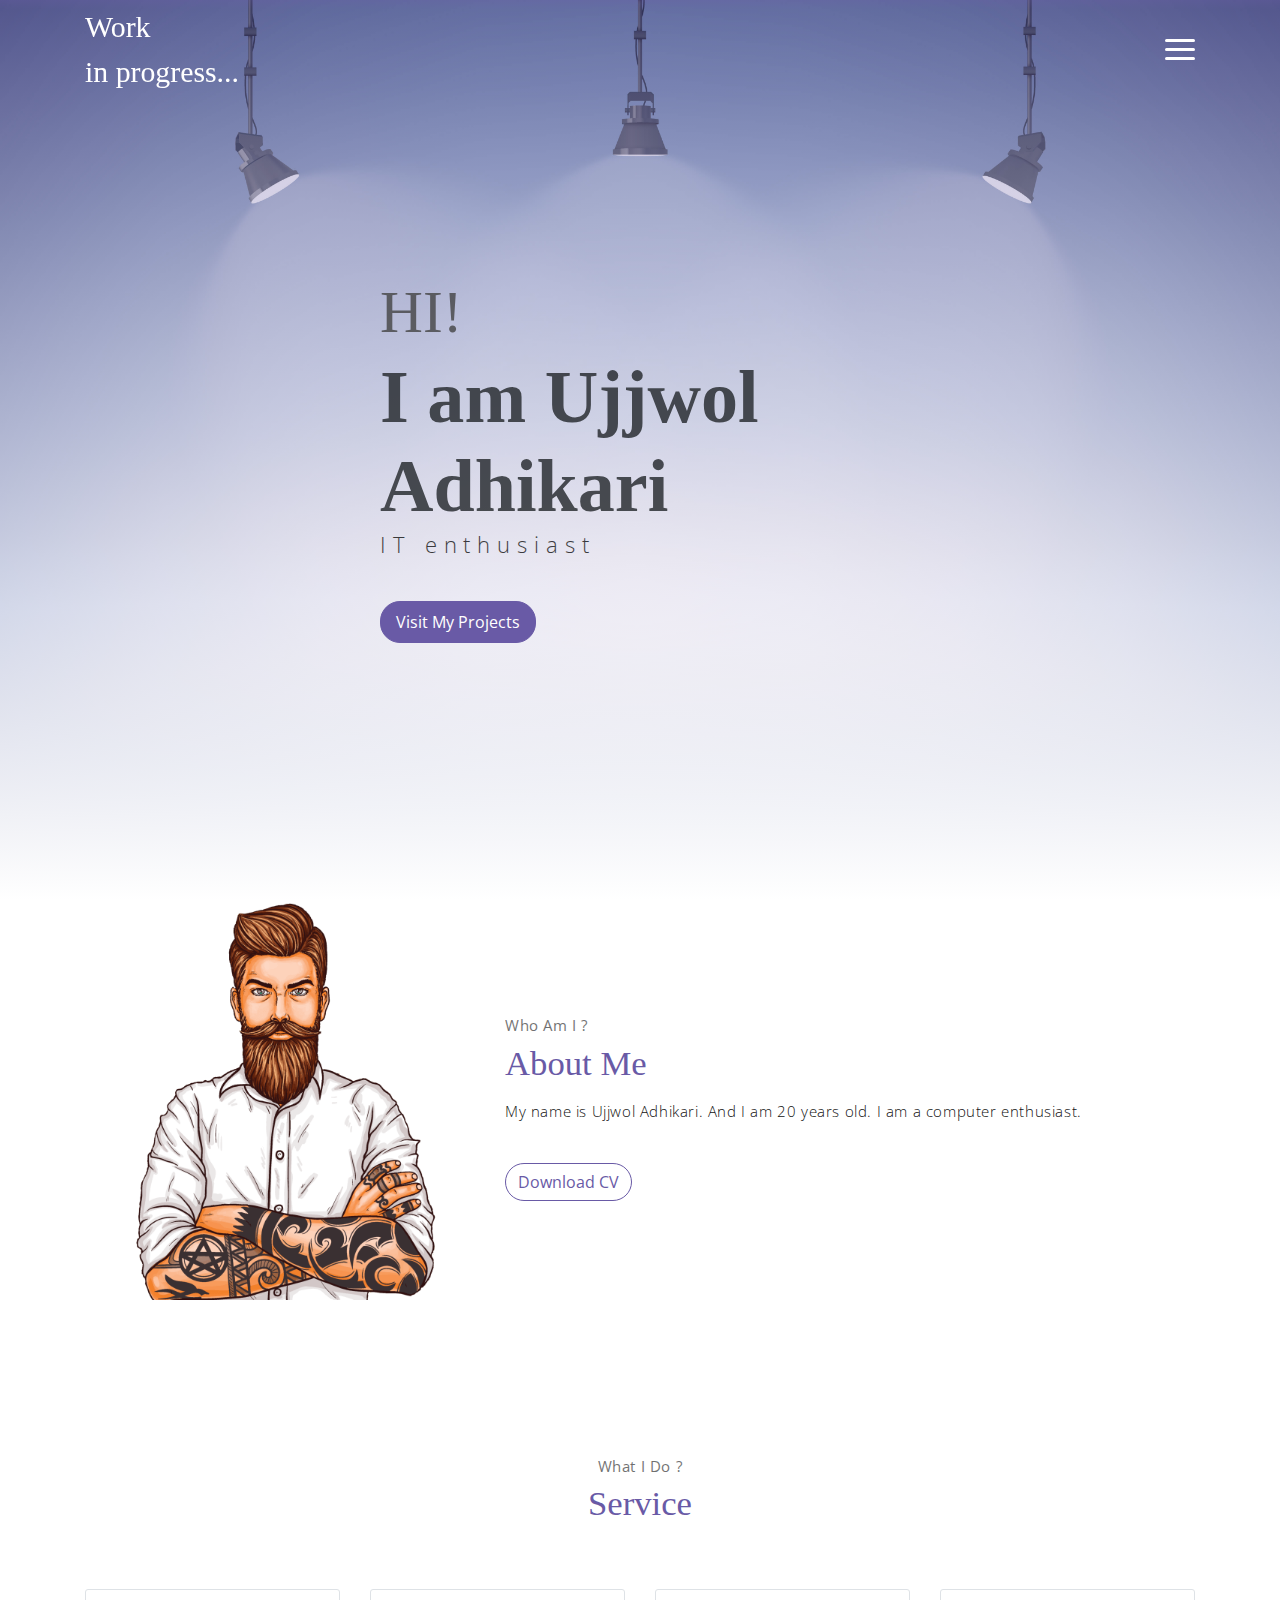
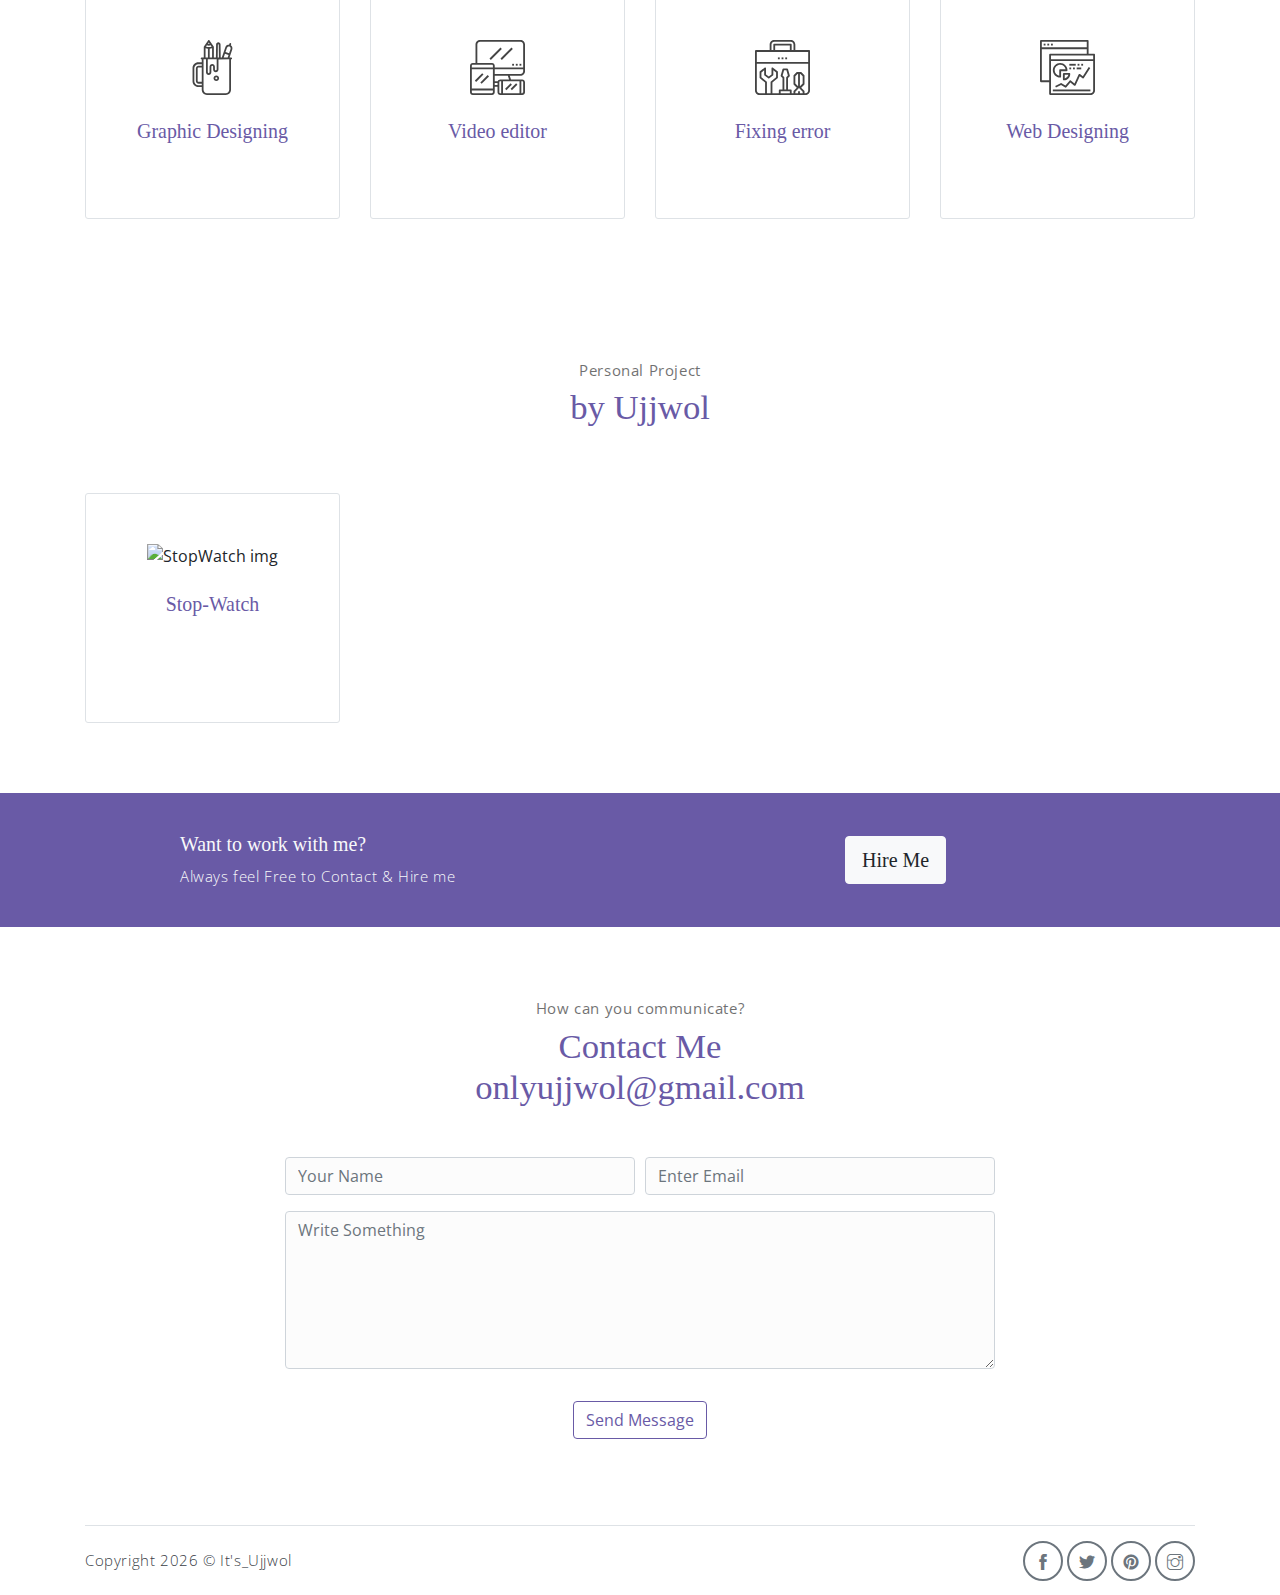
==== commit 12f61f0d: "Update index.html" ====
--- a/index.html
+++ b/index.html
@@ -139,8 +139,10 @@
                 <div class="col-md-6 col-lg-3">
                     <div class="service-card">
                         <div class="body">
-                            <img src="assets/imgs/pencil-case.svg" alt="Ujjwol" class="icon">
-                            <h6 class="title">Stop-Watch</h6>
+                            <img src="https://encrypted-tbn0.gstatic.com/images?q=tbn:ANd9GcR-GKJ5DzqKHM5n8uL4XaCaT5VQ4tFSDvwmQQ&s" alt="StopWatch img" class="icon">
+                            <a href="stopwatch.html">
+				<h6 class="title">Stop-Watch</h6>
+			    </a>
                             <p class="subtitle">HTML, CSS, and JS were used in the creation of this project. This project taught me the fundamentals of event handling and JavaScript.</p>
                         </div>
                     </div>
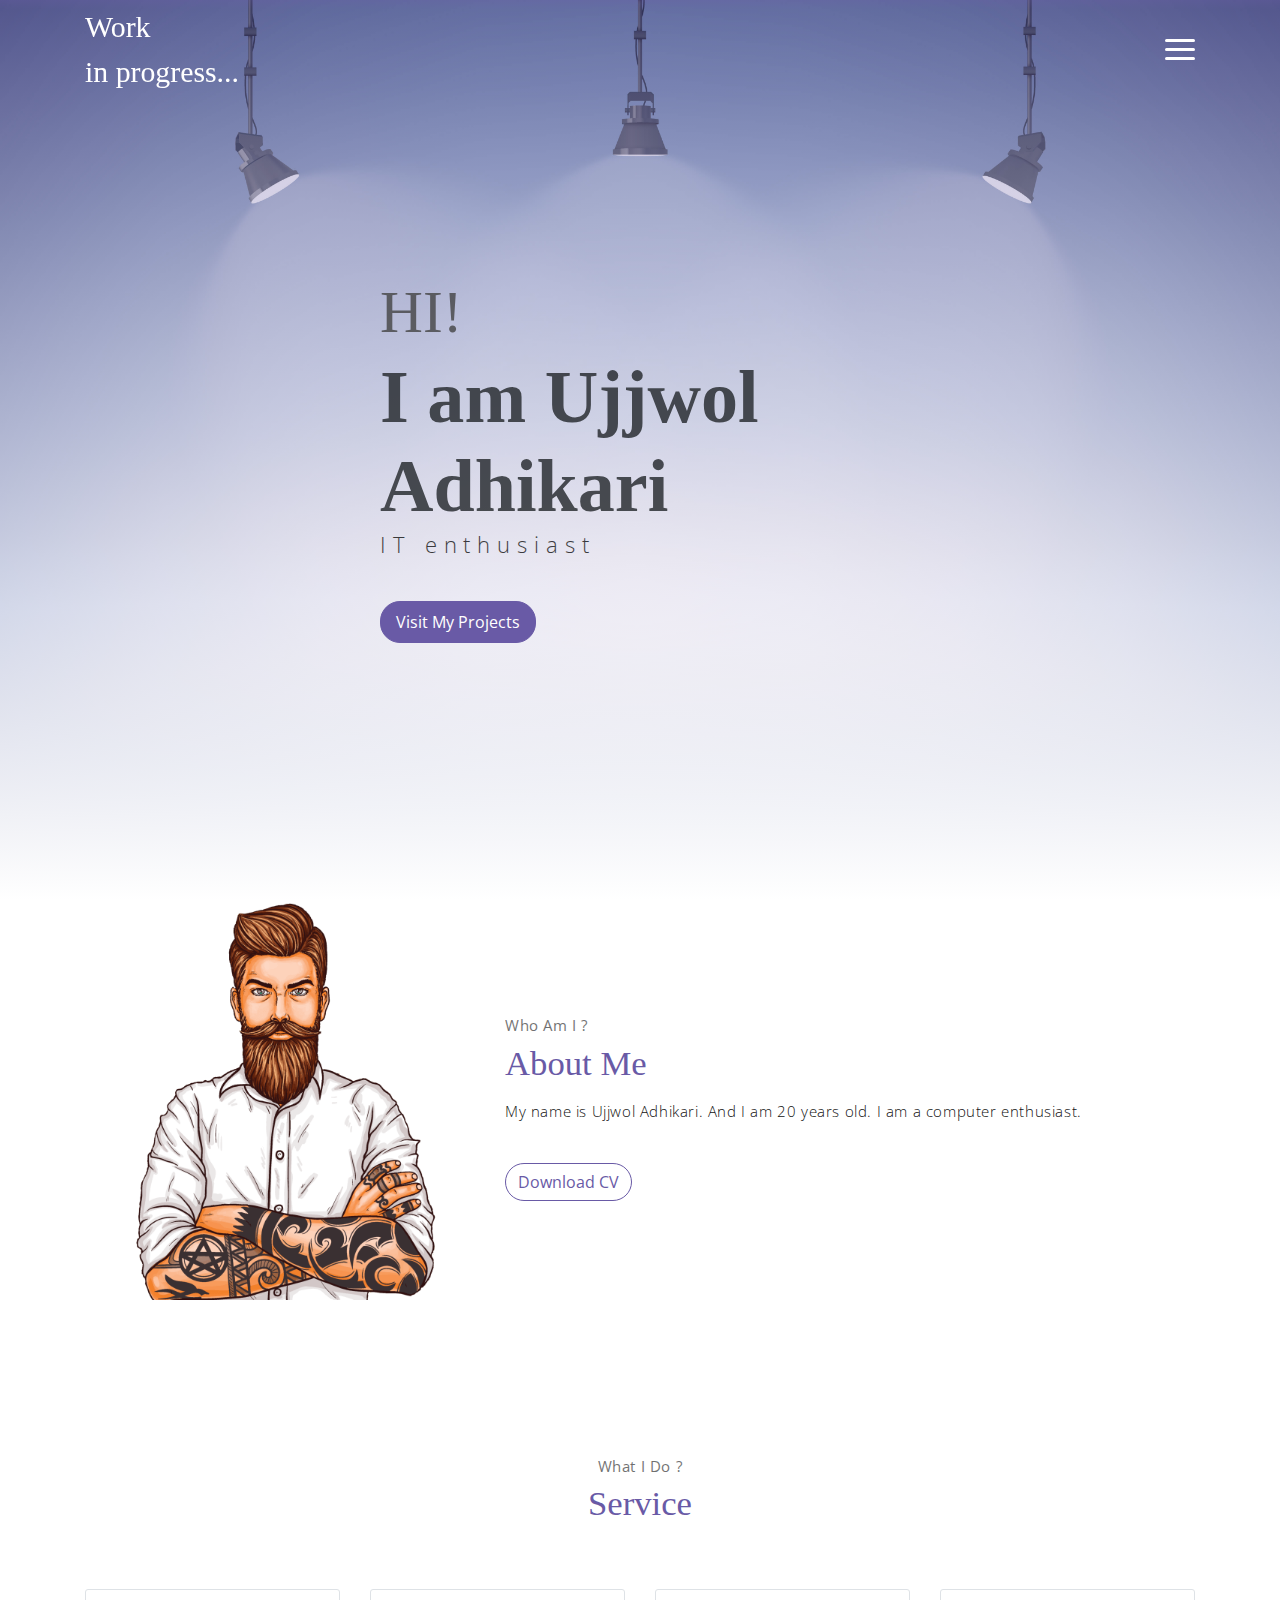
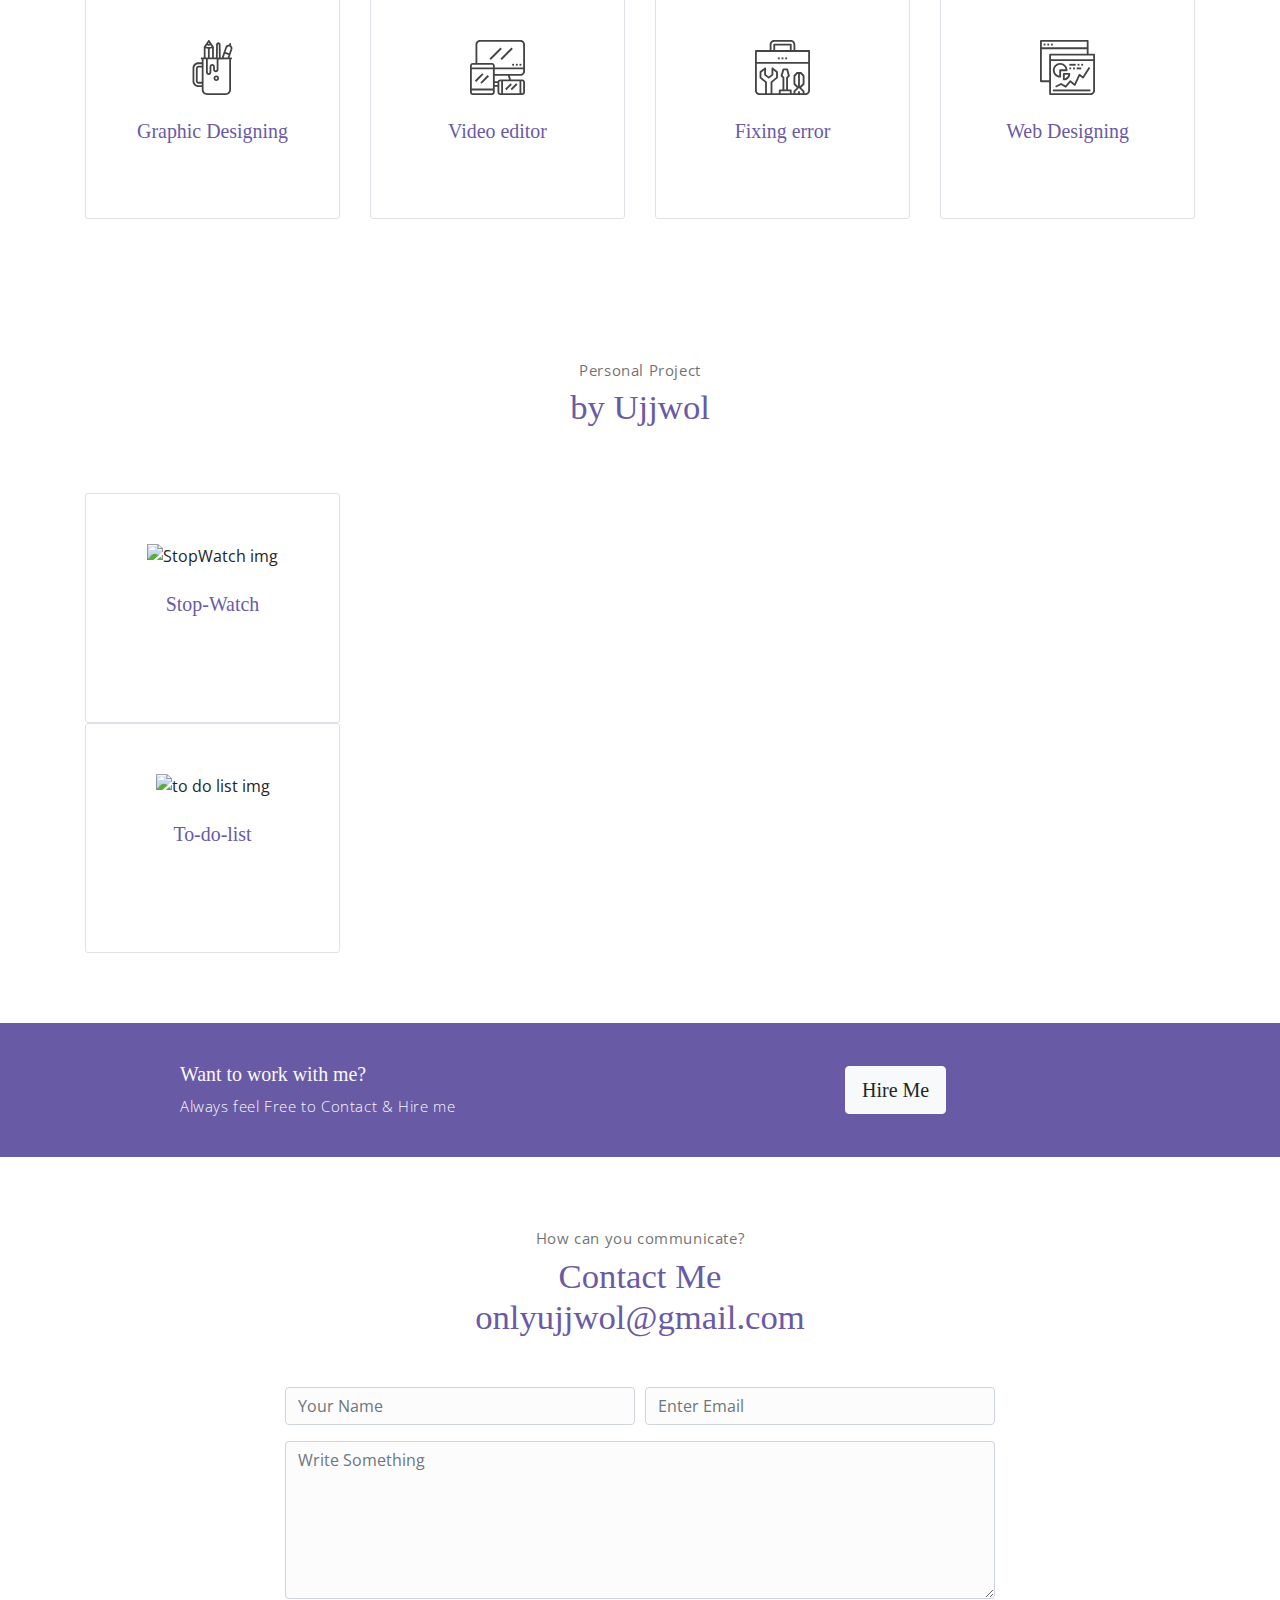
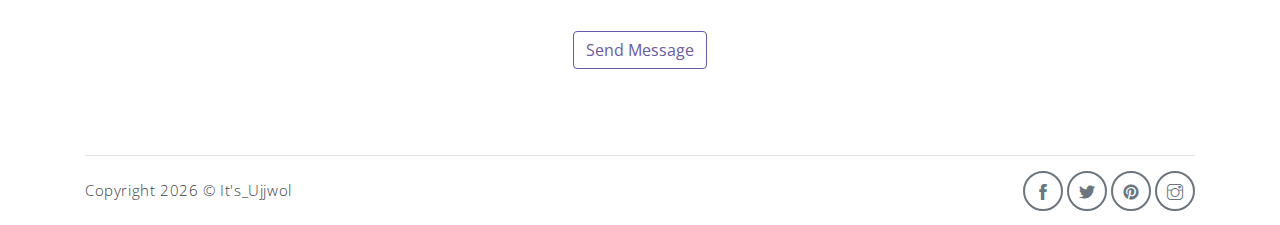
==== commit edaa2f77: "Update index.html" ====
--- a/index.html
+++ b/index.html
@@ -27,7 +27,7 @@
                     <a class="link" href="#about">About</a>
                 </li>
 		       <li class="item">
-                    <a class="link" href="#Projects">Projects</a>
+                    <a class="link" href="#projects">Projects</a>
                 </li>
                 <li class="item">
                     <a class="link" href="#contact">Contact</a>
@@ -121,7 +121,7 @@
                         <div class="body">
                             <img src="assets/imgs/analytics.svg" alt="Ujjwol" class="icon">
                             <h6 class="title">Web Designing</h6>
-                            <p class="subtitle">HTML,CSS,JS,Wordpress,Wix</p>
+                            <p class="subtitle">HTML, CSS, JS, Wordpress, Wix</p>
                         </div>
                     </div>
                 </div>
@@ -140,10 +140,25 @@
                     <div class="service-card">
                         <div class="body">
                             <img src="https://encrypted-tbn0.gstatic.com/images?q=tbn:ANd9GcR-GKJ5DzqKHM5n8uL4XaCaT5VQ4tFSDvwmQQ&s" alt="StopWatch img" class="icon">
-                            <a href="stopwatch.html">
+                            <a href="stopwatch.html" target="_blank">
 				<h6 class="title">Stop-Watch</h6>
 			    </a>
-                            <p class="subtitle">HTML, CSS, and JS were used in the creation of this project. This project taught me the fundamentals of event handling and JavaScript.</p>
+                            <p class="subtitle">HTML, CSS, and JS were used in the creation of this project.</p>
+                        </div>
+                    </div>
+                </div>
+            </div><!-- end of row -->
+
+		 <!-- row -->
+            <div class="row">
+                <div class="col-md-6 col-lg-3">
+                    <div class="service-card">
+                        <div class="body">
+                            <img src="https://encrypted-tbn0.gstatic.com/images?q=tbn:ANd9GcQ-rPS-AWfKvC9F1GgdYFOHYns4M4-n3qW-eg&s" alt="to do list img" class="icon">
+                            <a href="To-do-list/todolist.html" target="_blank">
+				<h6 class="title">To-do-list</h6>
+			    </a>
+                            <p class="subtitle">HTML, CSS, and JS were used in the creation of this project.</p>
                         </div>
                     </div>
                 </div>
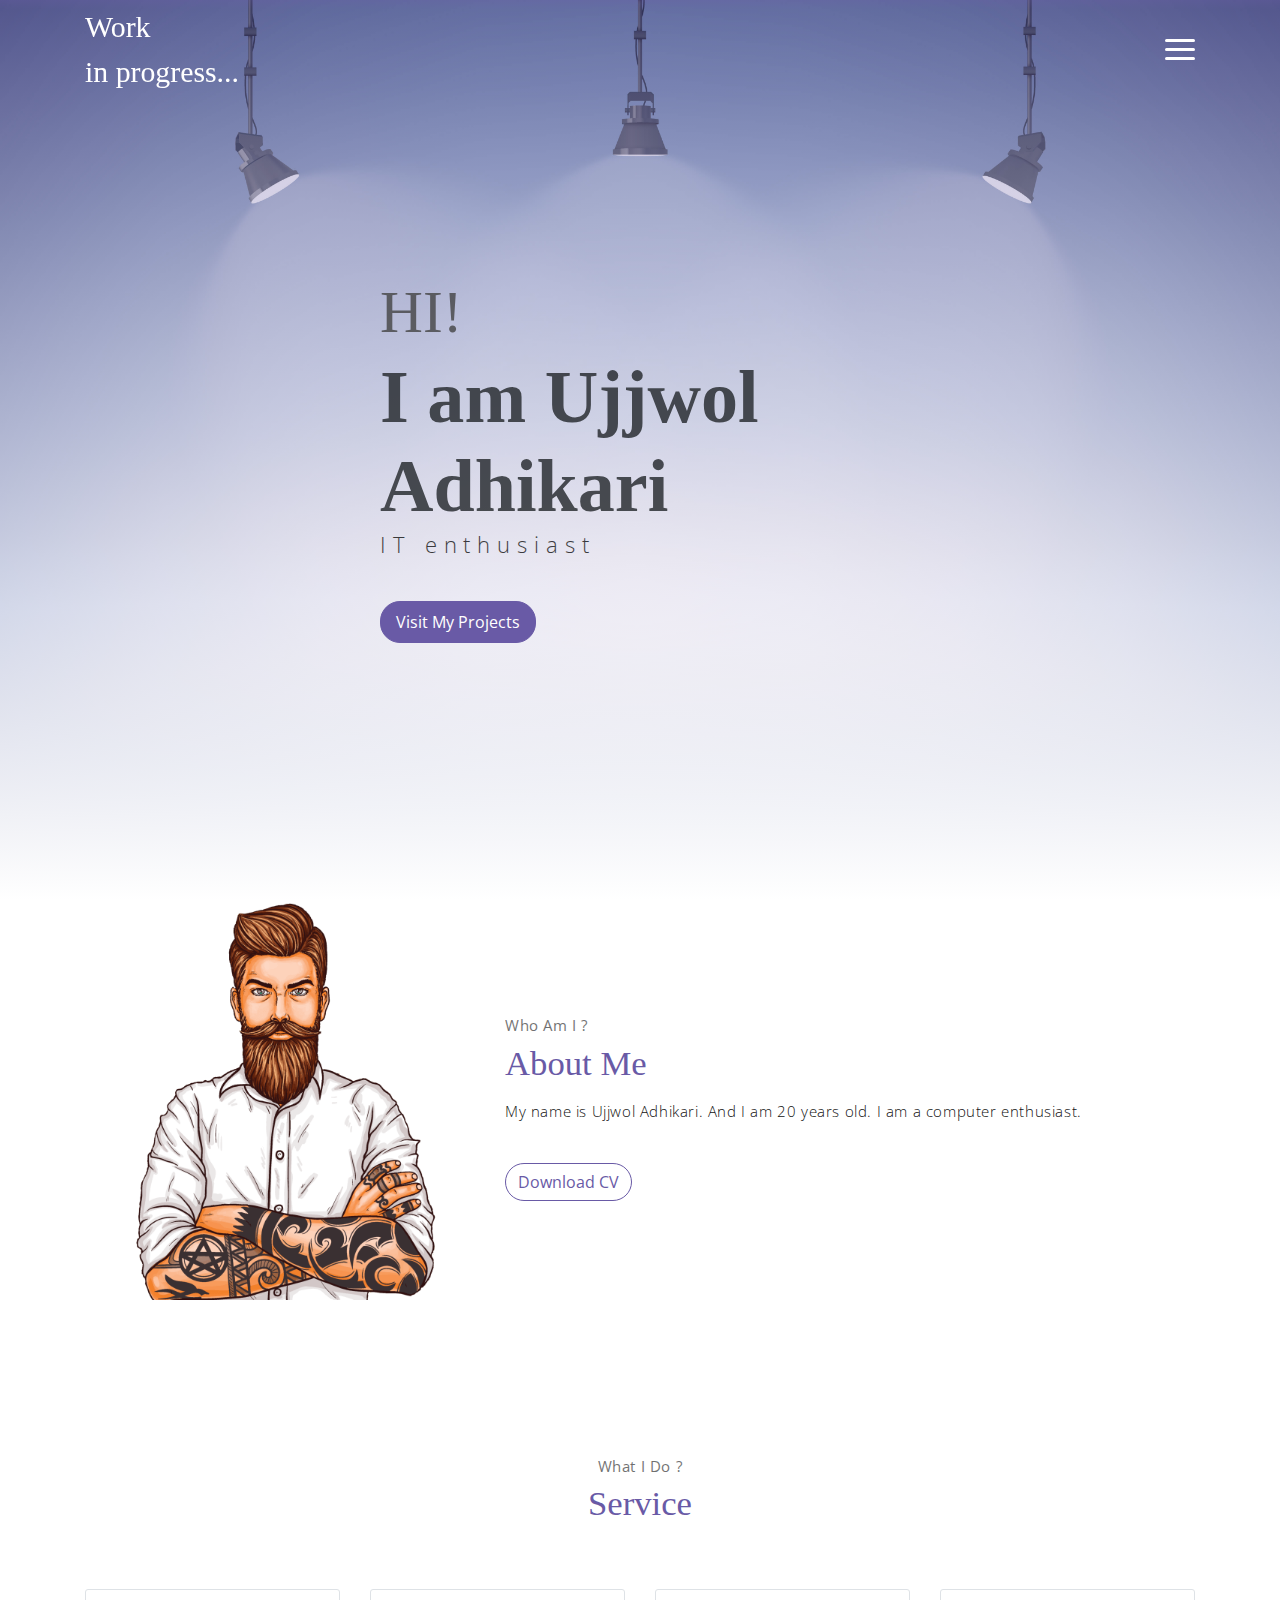
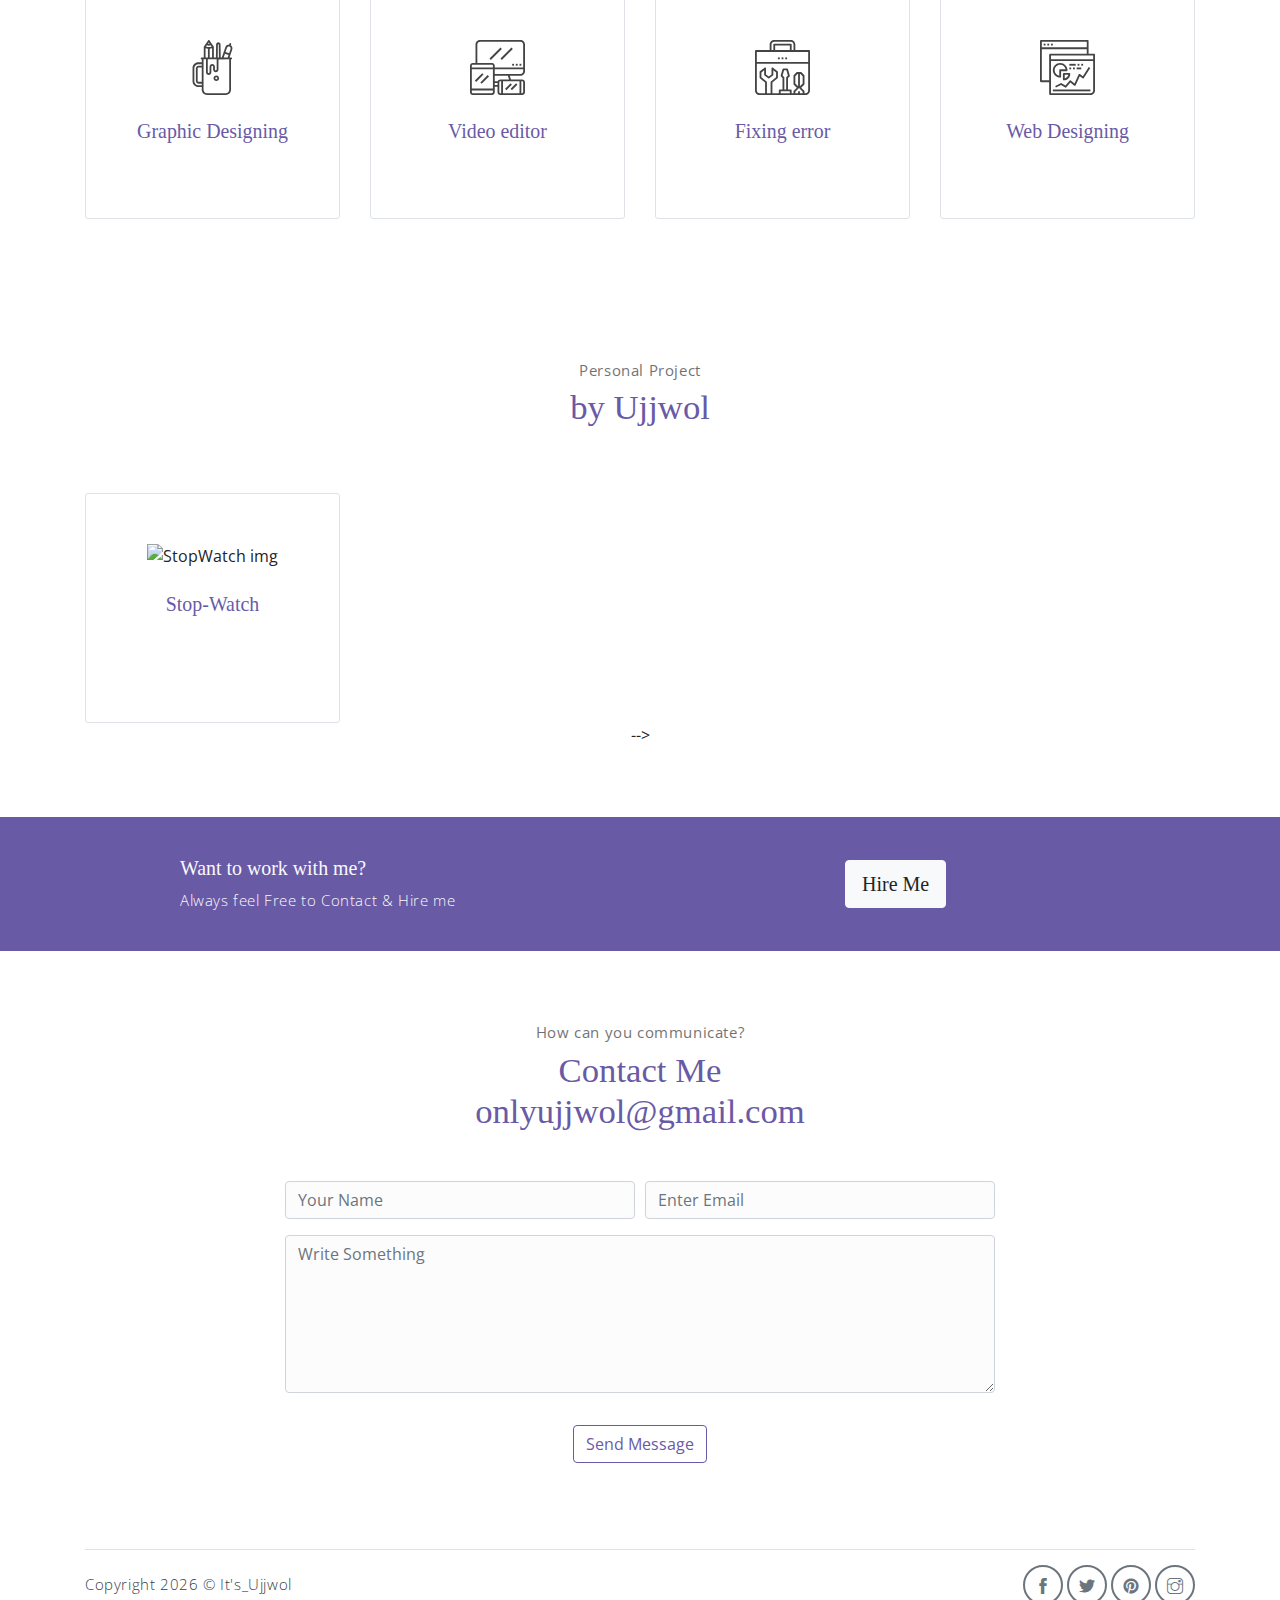
==== commit 81adf42f: "Update index.html" ====
--- a/index.html
+++ b/index.html
@@ -130,7 +130,7 @@
     </section><!-- end of service section -->
     
     <!-- Project section -->
-    <section class="section" id="service">
+    <section class="section" id="projects">
         <div class="container text-center">
             <p class="section-subtitle">Personal Project</p>
             <h6 class="section-title mb-6">by Ujjwol</h6>
@@ -149,8 +149,8 @@
                 </div>
             </div><!-- end of row -->
 
-		 <!-- row -->
-            <div class="row">
+<!-- 		 row -->
+<!--             <div class="row">
                 <div class="col-md-6 col-lg-3">
                     <div class="service-card">
                         <div class="body">
@@ -162,7 +162,7 @@
                         </div>
                     </div>
                 </div>
-            </div><!-- end of row -->
+            </div><!-- end of row --> -->
         </div>
     </section><!-- end of service section -->
     
--- a/assets/css/meyawo.css
+++ b/assets/css/meyawo.css
@@ -11174,6 +11174,10 @@
   visibility: visible;
 }
 
+/* end of services */
+
+
+
 /*/ portfolio wrapper */
 .portfolio-card {
   display: block;
